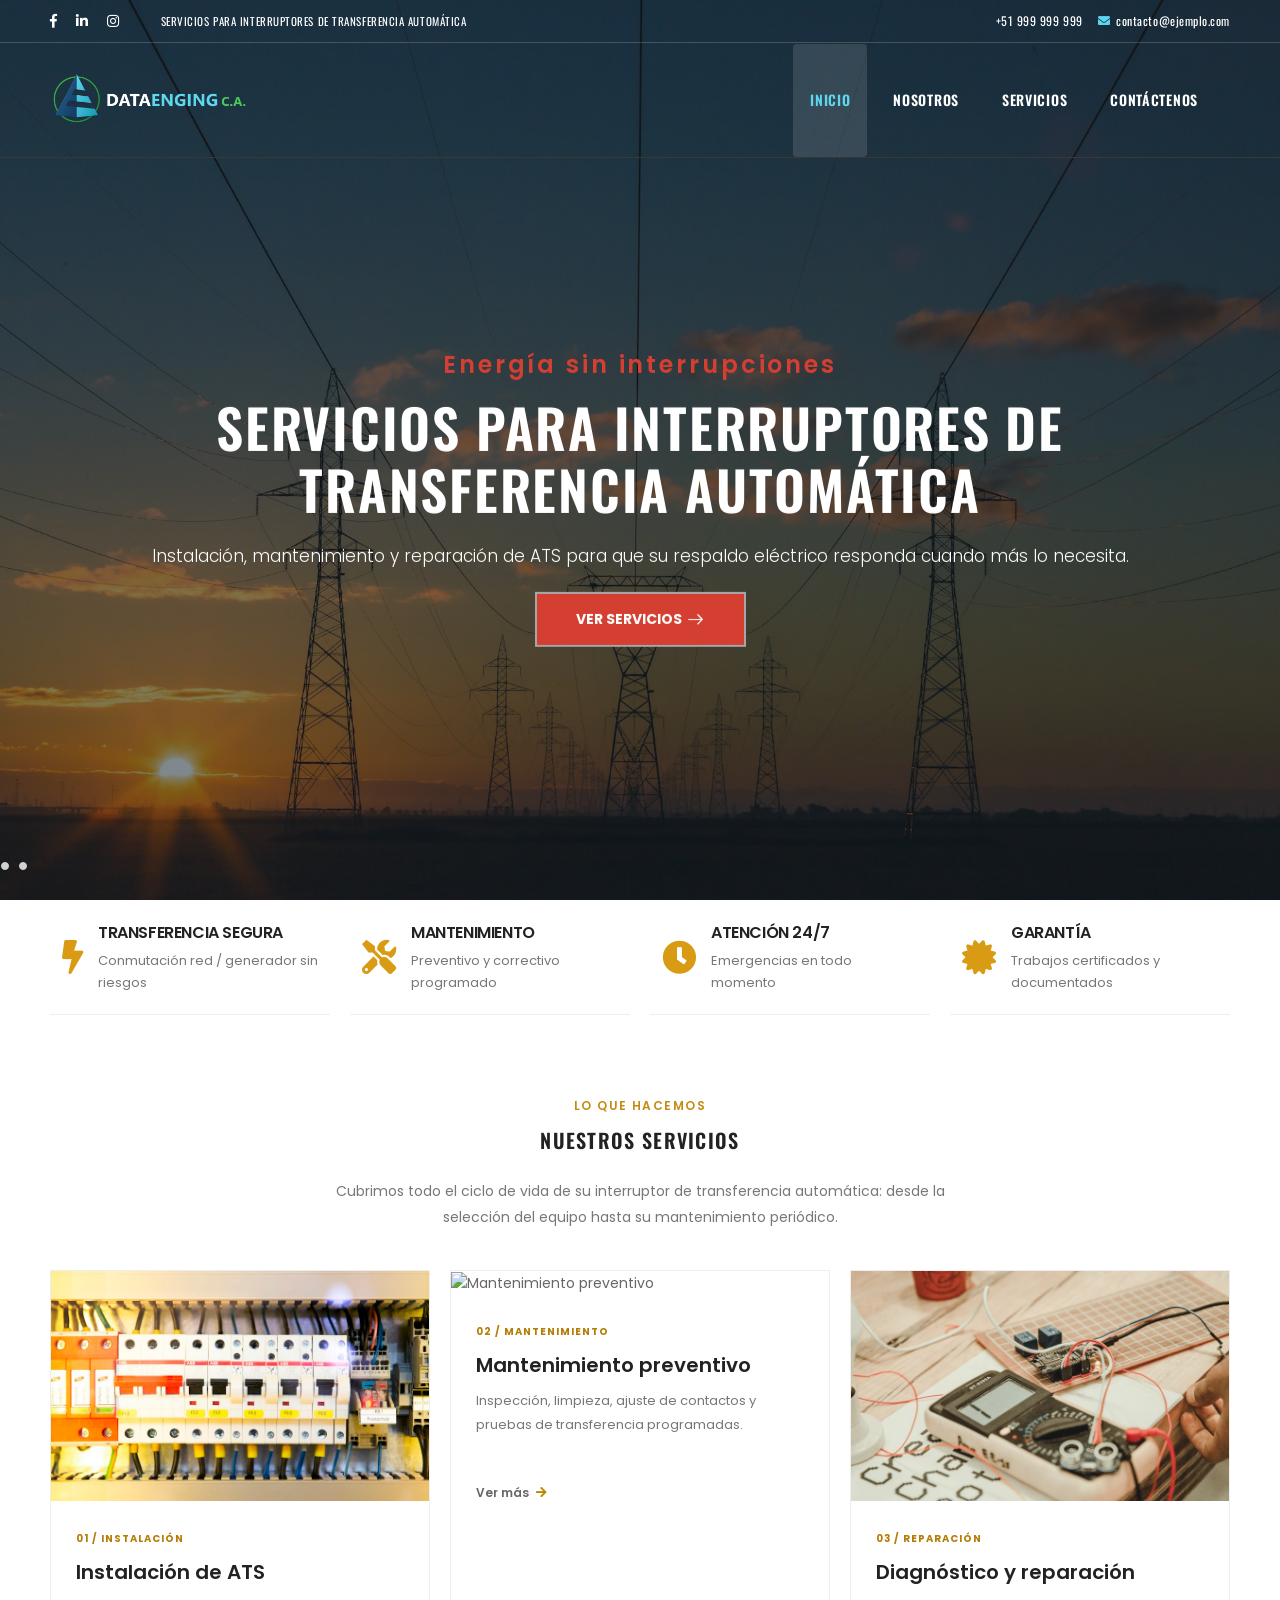
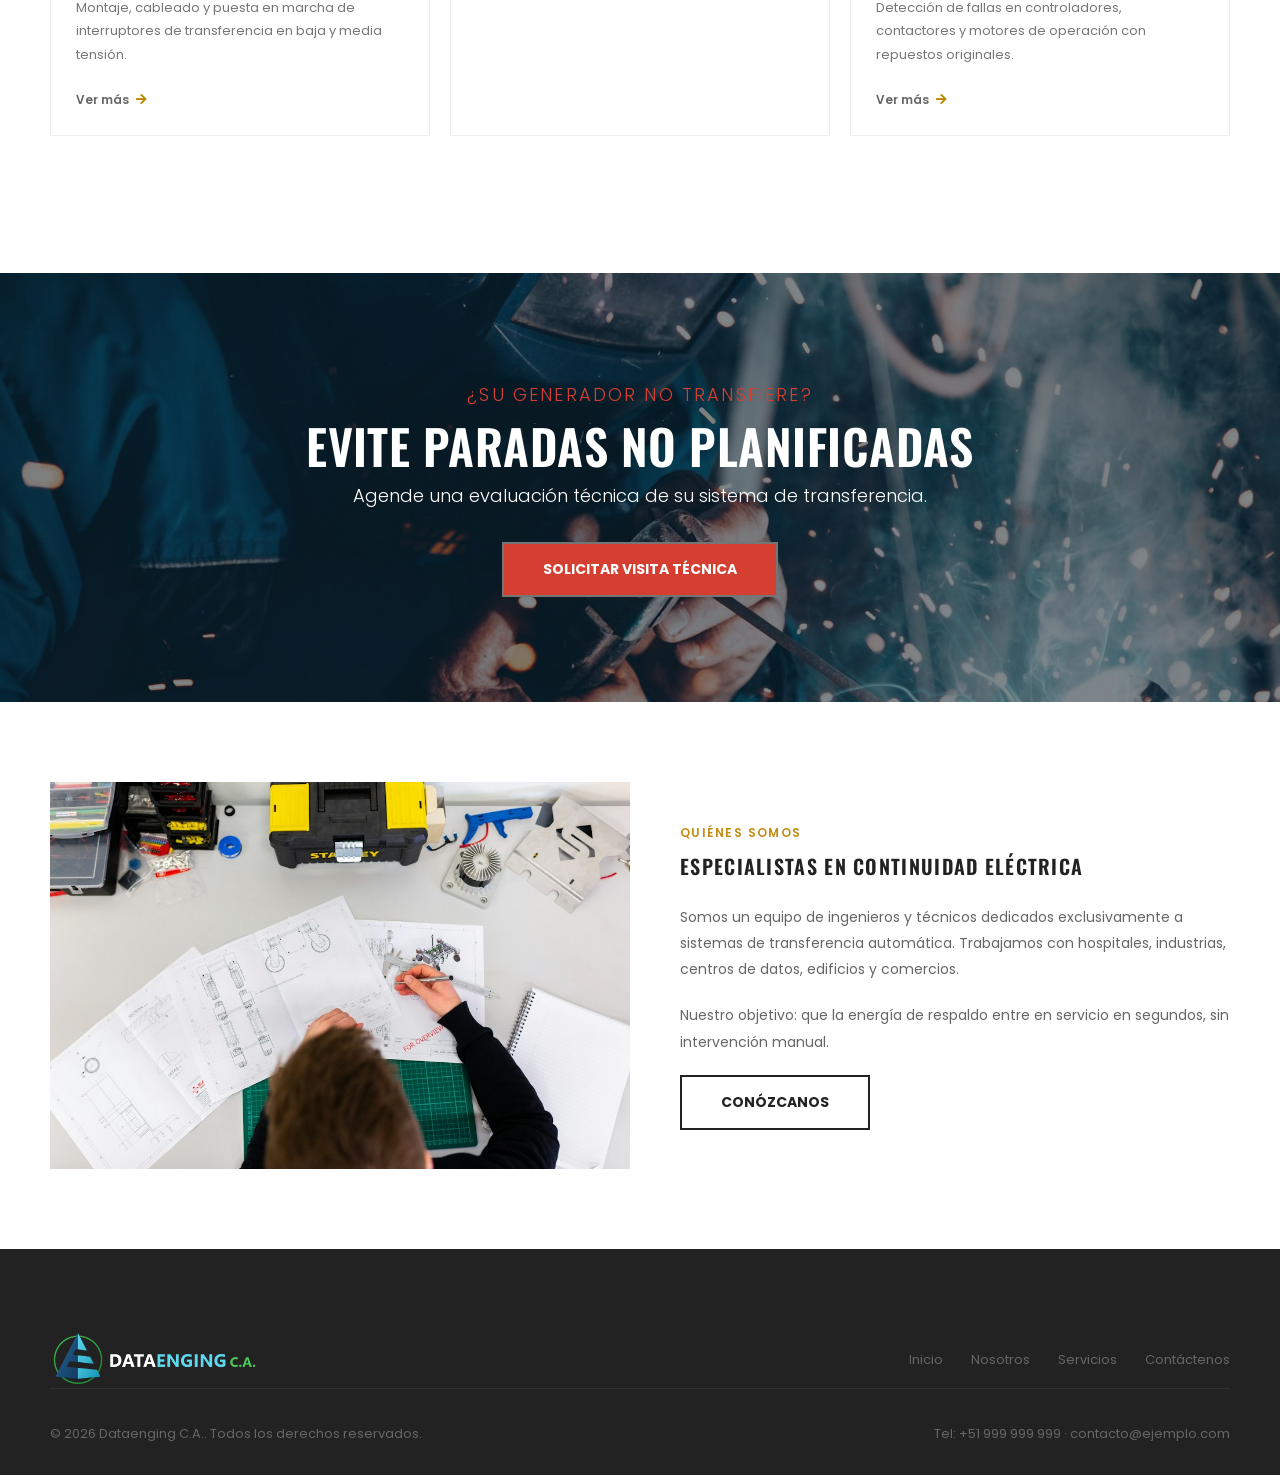
==== index.html @ 5ed20f8c "update" ====
<!DOCTYPE html>
<html lang="es">

<head>
    <meta charset="UTF-8">
    <meta name="viewport" content="width=device-width, initial-scale=1.0, minimum-scale=1.0">

    <title>Inicio | Servicios para Interruptores de Transferencia Automática</title>

    <meta name="description" content="Venta, instalación, mantenimiento y reparación de interruptores de transferencia automática (ATS).">

    <link rel="icon" type="image/png" sizes="32x32" href="images/favicon.png">
    <link rel="icon" type="image/png" sizes="192x192" href="images/favicon-192.png">
    <link rel="apple-touch-icon" href="images/favicon-192.png">
    <link rel="preload" href="fonts/riode.ttf?5gap68" as="font" type="font/woff2" crossorigin="anonymous">
    <link rel="preload" href="vendor/fontawesome-free/webfonts/fa-solid-900.woff2" as="font" type="font/woff2"
        crossorigin="anonymous">
    <script>
        WebFontConfig = {
            google: { families: [ 'Poppins:300,400,500,600,700,800', 'Oswald:300,400,500,600,700' ] }
        };
        ( function ( d ) {
            var wf = d.createElement( 'script' ), s = d.scripts[ 0 ];
            wf.src = 'js/webfont.js';
            wf.async = true;
            s.parentNode.insertBefore( wf, s );
        } )( document );
    </script>

    <link rel="stylesheet" type="text/css" href="vendor/fontawesome-free/css/all.min.css">
    <link rel="stylesheet" type="text/css" href="vendor/animate/animate.min.css">
    <link rel="stylesheet" type="text/css" href="vendor/owl-carousel/owl.carousel.min.css">

    <link rel="stylesheet" type="text/css" href="css/demo10.min.css">
    <link rel="stylesheet" type="text/css" href="css/site.css">
</head>

<body class="home">
    <div class="page-wrapper">
        <h1 class="d-none">Servicios para Interruptores de Transferencia Automática</h1>
        <header class="header header-transparent">
            <div class="header-top">
                <div class="container">
                    <div class="header-left">
                        <div class="social-links inline-links">
                            <a href="#" title="Facebook" class="social-link social-facebook fab fa-facebook-f"></a>
                            <a href="#" title="LinkedIn" class="social-link social-linkedin fab fa-linkedin-in"></a>
                            <a href="#" title="Instagram" class="social-link social-instagram fab fa-instagram"></a>
                        </div>
                        <p class="welcome-msg text-uppercase">Servicios para interruptores de transferencia automática</p>
                    </div>
                    <div class="header-right">
                        <a class="call" href="tel:+51999999999"><i class="fas fa-phone-alt"></i> +51 999 999 999</a>
                        <a class="mail" href="mailto:contacto@ejemplo.com"><i class="fas fa-envelope"></i> contacto@ejemplo.com</a>
                    </div>
                </div>
            </div>
            <!-- End HeaderTop -->
            <div class="header-middle sticky-header fix-top sticky-content">
                <div class="container">
                    <div class="header-left">
                        <a href="index.html" class="logo">
                            <img src="images/logo.png" alt="Dataenging C.A." width="210" height="56" />
                        </a>
                    </div>
                    <div class="header-right">
                        <nav class="main-nav">
                            <ul class="menu">
                                <li class="active"><a href="index.html">Inicio</a></li>
                                <li><a href="nosotros.html">Nosotros</a></li>
                                <li><a href="servicios.html">Servicios</a></li>
                                <li><a href="contactenos.html">Contáctenos</a></li>
                            </ul>
                        </nav>
                    </div>
                </div>
            </div>
        </header>
        <!-- End Header -->

        <main class="main">
            <div class="page-content">
                <section class="intro-section">
                    <div class="owl-carousel owl-theme row owl-dot-inner owl-nav-fade owl-dot-white intro-slider animation-slider cols-1"
                        data-owl-options="{
                        'items': 1,
                        'nav': false,
                        'loop': true,
                        'dots': true,
                        'autoplay': true,
                        'autoplayTimeout': 6000,
                        'responsive': {
                            '992': {
                                'nav': true
                            }
                        }
                    }">
                        <div class="banner banner-fixed"
                            style="background-image: url(images/site/slide1.jpg); background-color: #1c2b36">
                            <div class="banner-content x-50 y-50 text-center">
                                <h4 class="banner-subtitle font-weight-semi-bold text-primary slide-animate"
                                    data-animation-options="{'name': 'fadeIn', 'duration': '1.2s'}">Energía sin interrupciones</h4>
                                <h2 class="banner-title font-secondary text-uppercase text-white slide-animate"
                                    data-animation-options="{'name': 'fadeInUp', 'duration': '1.2s', 'delay': '.6s'}">
                                    Servicios para interruptores de transferencia automática</h2>
                                <p class="text-white slide-animate"
                                    data-animation-options="{'name': 'fadeInUp', 'duration': '1.2s', 'delay': '.9s'}">
                                    Instalación, mantenimiento y reparación de ATS para que su respaldo eléctrico responda cuando más lo necesita.</p>
                                <a href="servicios.html" class="btn btn-primary slide-animate"
                                    data-animation-options="{'name': 'fadeInUp', 'duration': '1.2s', 'delay': '1.1s'}">Ver servicios<i
                                        class="d-icon-arrow-right"></i></a>
                            </div>
                        </div>
                        <div class="banner banner-fixed"
                            style="background-image: url(images/site/slide2.jpg); background-color: #1c2b36">
                            <div class="banner-content x-50 y-50 text-center">
                                <h4 class="banner-subtitle font-weight-semi-bold text-primary slide-animate"
                                    data-animation-options="{'name': 'fadeIn', 'duration': '1.2s'}">Soporte técnico 24/7</h4>
                                <h2 class="banner-title font-secondary text-uppercase text-white slide-animate"
                                    data-animation-options="{'name': 'fadeInUp', 'duration': '1.2s', 'delay': '.6s'}">
                                    Respuesta inmediata ante fallas</h2>
                                <p class="text-white slide-animate"
                                    data-animation-options="{'name': 'fadeInUp', 'duration': '1.2s', 'delay': '.9s'}">
                                    Técnicos especializados en ATS de las principales marcas del mercado.</p>
                                <a href="contactenos.html" class="btn btn-outline btn-white slide-animate"
                                    data-animation-options="{'name': 'fadeInUp', 'duration': '1.2s', 'delay': '1.1s'}">Contáctenos</a>
                            </div>
                        </div>
                        <div class="banner banner-fixed"
                            style="background-image: url(images/site/slide3.jpg); background-color: #1c2b36">
                            <div class="banner-content x-50 y-50 text-center">
                                <h4 class="banner-subtitle font-weight-semi-bold text-primary slide-animate"
                                    data-animation-options="{'name': 'fadeIn', 'duration': '1.2s'}">Mantenimiento preventivo</h4>
                                <h2 class="banner-title font-secondary text-uppercase text-white slide-animate"
                                    data-animation-options="{'name': 'fadeInUp', 'duration': '1.2s', 'delay': '.6s'}">
                                    Su respaldo eléctrico, siempre listo</h2>
                                <p class="text-white slide-animate"
                                    data-animation-options="{'name': 'fadeInUp', 'duration': '1.2s', 'delay': '.9s'}">
                                    Pruebas periódicas de transferencia y retransferencia con informe técnico.</p>
                                <a href="servicios.html" class="btn btn-primary slide-animate"
                                    data-animation-options="{'name': 'fadeInUp', 'duration': '1.2s', 'delay': '1.1s'}">Ver servicios<i
                                        class="d-icon-arrow-right"></i></a>
                            </div>
                        </div>
                    </div>
                </section>
                <!-- End Intro -->

                <section class="container">
                    <div class="row">
                        <div class="col-lg-3 col-sm-6">
                            <div class="icon-box icon-box-side">
                                <i class="icon-box-icon fas fa-bolt"></i>
                                <div class="icon-box-content">
                                    <h4 class="icon-box-title">Transferencia segura</h4>
                                    <p>Conmutación red / generador sin riesgos</p>
                                </div>
                            </div>
                        </div>
                        <div class="col-lg-3 col-sm-6">
                            <div class="icon-box icon-box-side">
                                <i class="icon-box-icon fas fa-tools"></i>
                                <div class="icon-box-content">
                                    <h4 class="icon-box-title">Mantenimiento</h4>
                                    <p>Preventivo y correctivo programado</p>
                                </div>
                            </div>
                        </div>
                        <div class="col-lg-3 col-sm-6">
                            <div class="icon-box icon-box-side">
                                <i class="icon-box-icon fas fa-clock"></i>
                                <div class="icon-box-content">
                                    <h4 class="icon-box-title">Atención 24/7</h4>
                                    <p>Emergencias en todo momento</p>
                                </div>
                            </div>
                        </div>
                        <div class="col-lg-3 col-sm-6">
                            <div class="icon-box icon-box-side">
                                <i class="icon-box-icon fas fa-certificate"></i>
                                <div class="icon-box-content">
                                    <h4 class="icon-box-title">Garantía</h4>
                                    <p>Trabajos certificados y documentados</p>
                                </div>
                            </div>
                        </div>
                    </div>
                </section>
                <!-- End Features -->

                <section class="container mt-10 pt-6 pb-10">
                    <div class="text-center mb-8">
                        <p class="section-subtitle text-uppercase">Lo que hacemos</p>
                        <h2 class="title title-center">Nuestros servicios</h2>
                        <p class="section-description">Cubrimos todo el ciclo de vida de su interruptor de transferencia automática: desde la selección del equipo hasta su mantenimiento periódico.</p>
                    </div>
                    <div class="row">
                        <div class="col-lg-4 col-md-6 mb-6">
                            <div class="service-tile">
                                <img src="images/site/s2.jpg" alt="Instalación de ATS" width="800" height="500">
                                <div class="service-tile-content">
                                    <span>01 / INSTALACIÓN</span>
                                    <h3>Instalación de ATS</h3>
                                    <p>Montaje, cableado y puesta en marcha de interruptores de transferencia en baja y media tensión.</p>
                                    <a href="servicios.html">Ver más<i class="fas fa-arrow-right"></i></a>
                                </div>
                            </div>
                        </div>
                        <div class="col-lg-4 col-md-6 mb-6">
                            <div class="service-tile">
                                <img src="images/site/s1.jpg" alt="Mantenimiento preventivo" width="800" height="500">
                                <div class="service-tile-content">
                                    <span>02 / MANTENIMIENTO</span>
                                    <h3>Mantenimiento preventivo</h3>
                                    <p>Inspección, limpieza, ajuste de contactos y pruebas de transferencia programadas.</p>
                                    <a href="servicios.html">Ver más<i class="fas fa-arrow-right"></i></a>
                                </div>
                            </div>
                        </div>
                        <div class="col-lg-4 col-md-6 mb-6">
                            <div class="service-tile">
                                <img src="images/site/s3.jpg" alt="Reparación de ATS" width="800" height="500">
                                <div class="service-tile-content">
                                    <span>03 / REPARACIÓN</span>
                                    <h3>Diagnóstico y reparación</h3>
                                    <p>Detección de fallas en controladores, contactores y motores de operación con repuestos originales.</p>
                                    <a href="servicios.html">Ver más<i class="fas fa-arrow-right"></i></a>
                                </div>
                            </div>
                        </div>
                    </div>
                </section>
                <!-- End Services -->

                <section class="banner-cta text-center" style="background-image: url(images/site/cta.jpg); background-color: #1c2b36">
                    <div class="container banner-content">
                        <p class="section-subtitle text-uppercase text-primary">¿Su generador no transfiere?</p>
                        <h2 class="banner-title text-white font-secondary text-uppercase">Evite paradas no planificadas</h2>
                        <p class="mb-6">Agende una evaluación técnica de su sistema de transferencia.</p>
                        <a href="contactenos.html" class="btn btn-primary">Solicitar visita técnica</a>
                    </div>
                </section>
                <!-- End CTA -->

                <section class="container mt-10 pt-6 mb-10 pb-6">
                    <div class="row align-items-center">
                        <div class="col-lg-6 mb-6 mb-lg-0">
                            <img class="about-photo" src="images/site/about.jpg" alt="Equipo técnico" width="1000" height="700">
                        </div>
                        <div class="col-lg-6 pl-lg-8">
                            <p class="section-subtitle text-uppercase">Quiénes somos</p>
                            <h2 class="title">Especialistas en continuidad eléctrica</h2>
                            <p>Somos un equipo de ingenieros y técnicos dedicados exclusivamente a sistemas de transferencia automática. Trabajamos con hospitales, industrias, centros de datos, edificios y comercios.</p>
                            <p>Nuestro objetivo: que la energía de respaldo entre en servicio en segundos, sin intervención manual.</p>
                            <a href="nosotros.html" class="btn btn-dark btn-outline">Conózcanos</a>
                        </div>
                    </div>
                </section>
                <!-- End About -->
            </div>
        </main>
        <!-- End Main -->

        <footer class="footer footer-simple">
            <div class="container">
                <div class="footer-middle">
                    <div class="row align-items-center">
                        <div class="col-md-5">
                            <a href="index.html" class="logo-footer">
                                <img src="images/logo-footer.png" alt="Dataenging C.A." width="210" height="56" />
                            </a>
                        </div>
                        <div class="col-md-7">
                            <nav class="footer-nav">
                                <a href="index.html">Inicio</a>
                                <a href="nosotros.html">Nosotros</a>
                                <a href="servicios.html">Servicios</a>
                                <a href="contactenos.html">Contáctenos</a>
                            </nav>
                        </div>
                    </div>
                </div>
                <div class="footer-bottom">
                    <p>&copy; 2026 Dataenging C.A.. Todos los derechos reservados.</p>
                    <p>Tel: +51 999 999 999 · contacto@ejemplo.com</p>
                </div>
            </div>
        </footer>
        <!-- End Footer -->
    </div>

    <a id="scroll-top" href="#top" title="Arriba" role="button" class="scroll-top"><i class="d-icon-arrow-up"></i></a>

    <script src="vendor/jquery/jquery.min.js"></script>
    <script src="vendor/imagesloaded/imagesloaded.pkgd.min.js"></script>
    <script src="vendor/owl-carousel/owl.carousel.min.js"></script>
    <script src="js/main.min.js"></script>
</body>

</html>
---- css/demo10.min.css ----
@charset "UTF-8";.owl-carousel .owl-item img{height:auto}.owl-loaded .owl-stage:after{content:""}.owl-carousel:not(.owl-loaded){flex-wrap:nowrap;overflow:hidden}.owl-carousel:not(.owl-loaded)[class*=cols-]:not(.gutter-no){margin-left:-10px!important;margin-right:-10px!important;width:auto}.owl-theme .owl-nav.disabled+.owl-dots{margin-top:1.5rem}.owl-theme.owl-shadow-carousel .owl-nav.disabled+.owl-dots{margin-top:4rem}.owl-theme .owl-nav .owl-next,.owl-theme .owl-nav .owl-prev{margin:0;transform:translateY(-50%);font-size:20px;font-weight:400;color:#d53f31}.owl-theme .owl-nav .owl-next i:before,.owl-theme .owl-nav .owl-prev i:before{margin:0}.owl-theme .owl-nav .owl-next:not(.disabled):active .owl-theme .owl-nav .owl-next:not(.disabled):focus,.owl-theme .owl-nav .owl-next:not(.disabled):active .owl-theme .owl-nav .owl-prev:not(.disabled):focus,.owl-theme .owl-nav .owl-next:not(.disabled):hover,.owl-theme .owl-nav .owl-prev:not(.disabled):active .owl-theme .owl-nav .owl-next:not(.disabled):focus,.owl-theme .owl-nav .owl-prev:not(.disabled):active .owl-theme .owl-nav .owl-prev:not(.disabled):focus,.owl-theme .owl-nav .owl-prev:not(.disabled):hover{background-color:#d53f31;border-color:#d53f31;color:#fff}.owl-theme .owl-nav .owl-next.disabled,.owl-theme .owl-nav .owl-prev.disabled{color:#ccc}.owl-theme .owl-nav .owl-prev{left:-40px}.owl-theme .owl-nav .owl-next{right:-40px}.owl-theme .owl-dots .owl-dot.active span{background-color:#d53f31;border-color:#d53f31}.owl-theme .owl-dots .owl-dot span{margin:5px}@media (max-width:1300px){.owl-theme .owl-nav .owl-prev{left:20px}.owl-theme .owl-nav .owl-next{right:20px}}.owl-nav-full .owl-nav{opacity:0;transition:opacity 0.4s}.owl-nav-full .owl-nav .owl-next,.owl-nav-full .owl-nav .owl-prev{margin:0;top:0;height:100%;transform:none;border:0;font-size:3rem;font-weight:400;color:#333;border-radius:0;background-color:rgba(255,255,255,0.8);transition:0.4s}.owl-nav-full .owl-nav .owl-next:not(.disabled):hover,.owl-nav-full .owl-nav .owl-prev:not(.disabled):hover{color:#d53f31;background-color:rgba(255,255,255,0.8)}.owl-nav-full .owl-nav .owl-next.disabled,.owl-nav-full .owl-nav .owl-prev.disabled{visibility:hidden;opacity:0}.owl-nav-full .owl-nav .owl-prev{left:0;box-shadow:4px 0px 7px -5px rgba(0,0,0,0.2)}.owl-nav-full .owl-nav .owl-next{right:0;box-shadow:-4px 0px 7px -5px rgba(0,0,0,0.2)}.owl-nav-full:hover .owl-nav{opacity:1}.owl-nav-full:hover .owl-prev{left:0}.owl-nav-full:hover .owl-next{right:0}.owl-nav-arrow .owl-nav .owl-next,.owl-nav-arrow .owl-nav .owl-prev{margin:0;color:#666;font-weight:400;width:1em;height:1em;font-size:4.5rem;border:none}.owl-nav-arrow .owl-nav .owl-next i,.owl-nav-arrow .owl-nav .owl-prev i{display:none}.owl-nav-arrow .owl-nav .owl-next:before,.owl-nav-arrow .owl-nav .owl-prev:before{font-family:"riode"}.owl-nav-arrow .owl-nav .owl-next:not(.disabled):active,.owl-nav-arrow .owl-nav .owl-next:not(.disabled):focus,.owl-nav-arrow .owl-nav .owl-next:not(.disabled):hover,.owl-nav-arrow .owl-nav .owl-prev:not(.disabled):active,.owl-nav-arrow .owl-nav .owl-prev:not(.disabled):focus,.owl-nav-arrow .owl-nav .owl-prev:not(.disabled):hover{background-color:transparent;color:#d53f31}.owl-nav-arrow .owl-nav .owl-next.disabled,.owl-nav-arrow .owl-nav .owl-prev.disabled{color:#aaa}.owl-nav-arrow .owl-nav .owl-next{right:5%}.owl-nav-arrow .owl-nav .owl-next:before{content:""}.owl-nav-arrow .owl-nav .owl-prev{left:5%;margin-right:20px}.owl-nav-arrow .owl-nav .owl-prev:before{content:""}.owl-nav-inner .owl-nav .owl-next,.owl-nav-inner .owl-nav .owl-prev{opacity:0;visibility:hidden}.owl-nav-inner .owl-nav .owl-prev{left:0}.owl-nav-inner .owl-nav .owl-next{right:0}.owl-nav-inner:hover .owl-next,.owl-nav-inner:hover .owl-prev{opacity:1;visibility:visible}.owl-nav-inner:hover .owl-prev{left:2rem}.owl-nav-inner:hover .owl-next{right:2rem}.owl-nav-top .owl-nav{position:absolute;display:flex;top:-5.3rem;right:-0.4rem;color:#ccc}.owl-nav-top .owl-nav .owl-next:not(.disabled) .owl-prev:not(.disabled){color:#777}.owl-nav-top .owl-nav .owl-next,.owl-nav-top .owl-nav .owl-prev{position:static;transform:translateY(-11%)}.owl-nav-top .owl-nav .owl-next{margin-right:5px}.owl-nav-top .owl-nav i{padding:0.1rem 0.5rem;font-size:1.8rem;font-weight:700}.owl-nav-top .owl-nav i:before{margin:0}.owl-nav-top.owl-nav-arrow .owl-nav .owl-next,.owl-nav-top.owl-nav-arrow .owl-nav .owl-prev{font-size:3.4rem}.owl-nav-bottom .owl-nav{position:absolute;bottom:1.7rem;right:-0.4rem;color:#999}.owl-nav-bottom .owl-nav i{font-size:2rem;font-weight:700}.owl-nav-bottom .owl-nav i:before{margin:0}.owl-nav-bottom .owl-prev{margin-right:0.8rem}.owl-dot-white .owl-dots .owl-dot span{background-color:#fff;border-color:#fff;opacity:0.8}.owl-dot-white .owl-dots .owl-dot.active span{background-color:#fff;border-color:#fff;opacity:1}.owl-dot-grey .owl-dots .owl-dot span{background-color:#efefef;border-color:#efefef}.owl-dot-grey .owl-dots .owl-dot.active span{background-color:#999;border-color:#999}.owl-dot-dark .owl-dots .owl-dot span{background-color:#a1a1a1;border-color:#a1a1a1}.owl-dot-dark .owl-dots .owl-dot.active span{background-color:#333;border-color:#333}.owl-dot-inner .owl-dots{position:absolute;bottom:4.5rem;left:50%;transform:translateX(-50%)}.brand-carousel .owl-stage{display:flex;align-items:center}.brand-carousel .owl-item img{width:auto;margin:auto}.brand-carousel:not(.loaded){text-align:center;align-items:center}.owl-carousel .slide-animate{transform:translate3d(0,0,0) scale(1);will-change:filter,transform,opacity;visibility:hidden;opacity:0}.owl-carousel .slide-animate.show-content{visibility:visible;opacity:1}.owl-full-height,.owl-full-height .owl-item,.owl-full-height .owl-stage,.owl-full-height .owl-stage-outer,.owl-same-height .owl-item>*{height:100%}.owl-same-height .owl-stage{display:flex}.owl-full-height .owl-item img{height:100%;width:100%;object-fit:cover}.owl-shadow-carousel .owl-stage-outer{margin:-30px;padding:30px}.owl-nav-bg .owl-nav .owl-prev{left:15.4%}.owl-nav-bg .owl-nav .owl-next{right:15.4%}.owl-nav-bg .owl-nav [class*=owl-]{width:4.8rem;height:4.8rem;border-width:2px;font-size:3.2rem;color:#666;border-color:#666}.owl-nav-bg .owl-nav [class*=owl-].disabled{border-color:#acabab}.owl-nav-bg .owl-nav i{line-height:1;margin-bottom:2px}.owl-nav-fade .owl-nav .owl-prev{opacity:0;margin-left:4rem}.owl-nav-fade .owl-nav .owl-next{opacity:0;margin-right:4rem}.owl-nav-fade:hover .owl-nav .owl-prev{opacity:1;margin-left:0}.owl-nav-fade:hover .owl-nav .owl-next{opacity:1;margin-right:0}.owl-split .owl-item:not(:last-child){position:relative}.owl-split .owl-item:not(:last-child):after{content:"";position:absolute;left:100%;top:0;bottom:0;width:1px;background-color:#ebebeb}.owl-middle .owl-stage{display:flex;align-items:center}.rotate-slider{padding-left:17.9%}.rotate-slider .owl-stage-outer{margin:-20px;padding:20px;padding-left:23%;margin-left:-23%}.rotate-slider .owl-item{transition:1s;box-shadow:0 0 20px 5px rgba(0,0,0,0.1)}.rotate-slider .owl-item:not(.active){transform:scale(0.8) translateX(100%);transform-origin:left}.rotate-slider .owl-nav .owl-next{right:auto;left:40px;font-size:36px}.rotate-slider .owl-nav .owl-next:before{content:""}.rotate-slider .owl-nav .owl-prev{display:none}@media (max-width:479px){.rotate-slider .owl-nav .owl-next{right:auto;left:15px;font-size:24px}}.noUi-target{background:#eee;margin:4px 16px 3rem 9px}.noUi-connects{padding:11.5px 0;top:-10px}.noUi-connect{background:#999;margin-top:11px;height:3px}.noUi-horizontal .noUi-handle{top:-0.6rem;width:1.2rem;height:1.7rem;background:#444;border-radius:3px}*,:after,:before{box-sizing:inherit}html{font-size:62.5%;font-size-adjust:100%;font-weight:400;box-sizing:border-box;-webkit-tap-highlight-color:rgba(0,0,0,0)}html.dark-theme{background-color:#151515}body{margin:0;overflow-x:hidden;font-family:Poppins,sans-serif;font-size:1.4rem;line-height:1.6;color:#666}main{display:block;position:relative;background-color:#fff}body:not(.loaded) *{transition:all 0s!important}.page-wrapper{position:relative;transition:margin 0.4s}table{width:100%;border-collapse:collapse}table td,table th{padding:0}.section{padding:7rem 0}.grey-section{background:#f6f7f9}.background-section{background-repeat:no-repeat}.parallax{background-color:#3c3f41}ul{padding-left:1.5em}.breadcrumb,.category ul,.comments ul,.dropdown-box,.filter-items,.list,.menu,.menu ul,.mobile-menu,.mobile-menu ul,.nav,.nav-filters,.nav ul,.pagination,.product-nav,.product-tabs>div ul,.select-menu>ul,.widget-body,.widget-body ul{list-style-type:none;margin:0;padding:0}a{text-decoration:none;color:inherit;transition:color 0.3s}a:hover{color:#d53f31}:focus{outline:0}figure{margin:0}img{max-width:100%;height:auto;vertical-align:middle}hr{margin-bottom:2rem;border:0;border-top:1px solid #eee}input{-webkit-appearance:none;border:0;padding:0;font-family:Poppins,sans-serif}input:focus{outline:0}.input-group>button,.input-group>input,.input-wrapper>button,.input-wrapper>input{margin:0px}i{font-style:normal}button:focus{outline:none}.scrollable,.sidebar-content{-webkit-overflow-scrolling:touch}.scrollable::-webkit-scrollbar,.sidebar-content::-webkit-scrollbar{height:7px;width:4px}.scrollable::-webkit-scrollbar-thumb,.sidebar-content::-webkit-scrollbar-thumb{margin-right:2px;background:rgba(0,0,0,0.25);border-radius:5px;cursor:pointer}.scrollable-light::-webkit-scrollbar-thumb{background:rgba(255,255,255,0.2)}@keyframes bouncedelay{0%,80%,to{transform:scale(1)}40%{transform:scale(1.2)}}@keyframes rotatedelay{0%{transform:rotateZ(0)}to{transform:rotateZ(360deg)}}@keyframes reveal-1{0%{transform:rotate3d(0,0,1,135deg) translate3d(0,0,0);border-radius:50%}20%{transform:rotate3d(0,0,1,135deg) translate3d(55%,55%,0);border-radius:0}80%{transform:rotate3d(0,0,1,495deg) translate3d(55%,55%,0);border-radius:0}to{transform:rotate3d(0,0,1,495deg) translate3d(0,0,0);border-radius:50%}}@keyframes reveal-2{0%{transform:rotate3d(0,0,1,135deg) translate3d(0,0,0);border-radius:50%}20%{transform:rotate3d(0,0,1,135deg) translate3d(55%,-55%,0);border-radius:0}80%{transform:rotate3d(0,0,1,495deg) translate3d(55%,-55%,0);border-radius:0}to{transform:rotate3d(0,0,1,495deg) translate3d(0,0,0);border-radius:50%}}@keyframes reveal-3{0%{transform:rotate3d(0,0,1,135deg) translate3d(0,0,0);border-radius:50%}20%{transform:rotate3d(0,0,1,135deg) translate3d(-55%,-55%,0);border-radius:0}80%{transform:rotate3d(0,0,1,495deg) translate3d(-55%,-55%,0);border-radius:0}to{transform:rotate3d(0,0,1,495deg) translate3d(0,0,0);border-radius:50%}}@keyframes reveal-4{0%{transform:rotate3d(0,0,1,135deg) translate3d(0,0,0);border-radius:50%}20%{transform:rotate3d(0,0,1,135deg) translate3d(-55%,55%,0);border-radius:0}80%{transform:rotate3d(0,0,1,495deg) translate3d(-55%,55%,0);border-radius:0}to{transform:rotate3d(0,0,1,495deg) translate3d(0,0,0);border-radius:50%}}.bounce-loader{position:absolute;display:flex;flex-wrap:wrap;align-items:center;justify-content:space-between;top:50%;left:50%;width:20px;height:20px;transition:all 0.2s;text-align:center;z-index:10000}.bounce-loader .bounce1,.bounce-loader .bounce2,.bounce-loader .bounce3,.bounce-loader .bounce4{display:block;position:absolute;left:0;top:0;width:20px;height:20px;margin-bottom:5px;background-color:#d53f31}.bounce-loader .bounce1{animation:2s infinite reveal-1}.bounce-loader .bounce2{animation:2s infinite reveal-2}.bounce-loader .bounce3{animation:2s infinite reveal-3}.bounce-loader .bounce4{animation:2s infinite reveal-4}.bounce-loader .bounce3{border:3px solid #d53f31;background-color:transparent}.appear-animate{transform:translate3d(0,0,0) scale(1);will-change:transform,filter,opacity}.fade{opacity:0;transition:opacity 0.5s}.fade.in{opacity:1}.scroll-top{position:fixed;text-align:center;bottom:30px;left:auto;right:30px;width:60px;height:60px;font-size:27px;opacity:0;visibility:hidden;transition:transform 0.3s,visibility 0.3s,opacity 0.3s;color:#222;transform:translateY(40px);border-radius:3px;z-index:999;box-shadow:0 0 20px 0 rgba(0,0,0,0.1);line-height:60px;background-color:#fff}.scroll-top:hover{color:#222}.scroll-top i{font-weight:900;line-height:inherit}@media (min-width:768px){.scroll-top.show{visibility:visible;opacity:1;transform:translateY(0)}}@keyframes fixedTop{0%{transform:translateY(-100%);transform-origin:center top 0px}to{transform:translateY(0)}}@keyframes fixedBottom{0%{transform:translateY(100%);transform-origin:center top 0px}to{transform:translateY(0)}}.sticky-content.fix-top{top:0}.sticky-content.fix-bottom{bottom:0}.sticky-content.fixed{position:fixed;opacity:1;left:0;right:0;background-color:#fff;z-index:1051;box-shadow:0 0 10px 1px rgba(0,0,0,0.1)}.sticky-content.fixed.fix-top{animation:fixedTop 0.4s}.sticky-content.fixed.fix-bottom{animation:fixedBottom 0.4s}.load-more-overlay.loading:after,.loading:not(.load-more-overlay){animation:spin 650ms infinite linear;border:2px solid transparent;border-radius:32px;border-top:2px solid rgba(0,0,0,0.4)!important;border-right:2px solid rgba(0,0,0,0.4)!important;border-bottom:2px solid rgba(0,0,0,0.4)!important;content:"";display:block;height:21px;top:50%;margin-top:-11px;left:50%;margin-left:-10px;right:auto;position:absolute;width:21px}.dark-theme .load-more-overlay.loading:after,.dark-theme .loading:not(.load-more-overlay){border-radius:32px;border-top:2px solid rgba(255,255,255,0.6)!important;border-right:2px solid rgba(255,255,255,0.6)!important;border-bottom:2px solid rgba(255,255,255,0.6)!important}.load-more-overlay{position:relative}.load-more-overlay.loading:after{content:""}.load-more-overlay:before{content:"";position:absolute;left:0;right:0;top:0;bottom:0;background-color:#fff;opacity:0.8}@keyframes spin{0%{transform:rotate(0deg)}to{transform:rotate(359deg)}}.riode-rounded-skin .btn,.riode-rounded-skin .minipopup-box,.riode-rounded-skin .post-calendar,.riode-rounded-skin .post-framed,.riode-rounded-skin .post-media,.riode-rounded-skin .post-single .post-author-detail,.riode-rounded-skin .post-single>.post-wrap img,.riode-rounded-skin .product-category,.riode-rounded-skin .product-category .category-content,.riode-rounded-skin .product-hide-details .btn-product,.riode-rounded-skin .product-hide-details .btn-product-icon,.riode-rounded-skin .product-with-qty .quantity button,.riode-rounded-skin .product-wrapper .banner,.riode-rounded-skin .vendor-widget .vendor-banner,.riode-rounded-skin .vendor-widget .vendor-logo,.riode-rounded-skin .vendor-widget .vendor-product>figure{border-radius:3px;overflow:hidden}.riode-rounded-skin .login-popup{border-radius:3px}.riode-rounded-skin .form-row [type=email],.riode-rounded-skin .form-row [type=password],.riode-rounded-skin .form-row [type=tel],.riode-rounded-skin .form-row [type=text],.riode-rounded-skin .form-row textarea{border-radius:3px}.riode-rounded-skin .btn-link,.riode-rounded-skin .form-coupon .input-text{border-radius:0;overflow:visible}.riode-rounded-skin .post.post-mask.gradient:before{border-radius:0 0 3px 3px;overflow:hidden}.riode-rounded-skin .mfp-product .product,.riode-rounded-skin .product-category.cat-type-default{border-radius:10px}.sticky-icon-links li:nth-child(4) a{background:#d53f31}.d-loading{position:absolute;left:0;right:0;top:0;bottom:0;background:rgba(255,255,255,0.6);z-index:10}.d-loading.small i{position:absolute;left:calc(50% - 10px);top:calc(50% - 10px);width:20px;height:20px}.d-loading i{position:absolute;left:calc(50% - 17px);top:calc(50% - 17px);width:34px;height:34px;border:2px solid transparent;border-top-color:#d53f31;border-radius:50%;animation:spin 0.75s infinite linear}.d-loading i:before{content:"";top:-2px;left:-2px;position:absolute;width:inherit;height:inherit;border:inherit;border-radius:inherit;animation:spin 1.5s infinite ease}.w-100{width:100%!important}.h-100{height:100%!important}.h-auto{height:auto!important}.p-sticky{position:sticky!important}.p-relative{position:relative!important}.p-absolute{position:absolute!important}.x-50{left:50%!important;transform:translateX(-50%)!important}.x-50.y-50{transform:translate(-50%,-50%)!important}.y-50{top:50%!important;transform:translateY(-50%)!important}.d-none{display:none!important}.d-block{display:block!important}.d-inline-block{display:inline-block!important}.d-flex{display:flex!important}.d-inline-flex{display:inline-flex!important}.justify-content-center{justify-content:center!important}.justify-content-start{justify-content:flex-start!important}.justify-content-end{justify-content:flex-end!important}.justify-content-between{justify-content:space-between!important}.align-items-start{align-items:flex-start!important}.align-items-center{align-items:center!important}.align-items-end{align-items:flex-end!important}.flex-column{flex-direction:column!important}.flex-wrap{flex-wrap:wrap!important}.flex-1{flex:1!important}.overflow-hidden{overflow:hidden!important}@media (min-width:1200px){.d-xl-none{display:none!important}.d-xl-block{display:block!important}.d-xl-flex{display:flex!important}.d-xl-inline-flex{display:inline-flex!important}}@media (min-width:992px){.d-lg-none{display:none!important}.d-lg-block{display:block!important}.d-lg-flex{display:flex!important}.d-lg-inline-flex{display:inline-flex!important}}@media (max-width:1199px){.d-xl-show{display:none!important}}@media (max-width:991px){.d-lg-show{display:none!important}}@media (max-width:767px){.d-md-show{display:none!important}}@media (max-width:479px){.d-xs-show{display:none!important}}.font-primary{font-family:Poppins,sans-serif!important}.font-secondary{font-family:"Oswald",sans-serif!important}.font-tertiary{font-family:"Open Sans",sans-serif!important}.font-weight-bolder{font-weight:800!important}.font-weight-bold{font-weight:700!important}.font-weight-semi-bold{font-weight:600!important}.font-weight-normal{font-weight:400!important}.font-weight-light{font-weight:300!important}.text-uppercase{text-transform:uppercase!important}.text-capitalize{text-transform:capitalize!important}.text-normal{text-transform:none!important}.font-italic{font-style:italic!important}.font-normal{font-stretch:normal!important}.text-left{text-align:left!important}.text-center{text-align:center!important}.text-right{text-align:right!important}.text-white{color:#fff!important}.text-light{color:#ccc!important}.text-grey{color:#999!important}.text-body{color:#666!important}.text-dark{color:#222!important}.text-black{color:#000!important}.text-primary{color:#d53f31!important}.text-secondary{color:#a7372b!important}.ls-md{letter-spacing:-0.03em!important}.ls-s{letter-spacing:-0.01em!important}.ls-m{letter-spacing:-0.025em!important}.ls-l{letter-spacing:-0.05em!important}.ls-normal{letter-spacing:0!important}.lh-2{line-height:2!important}.lh-1{line-height:1!important}.lh-0{line-height:0!important}.bg-white{background-color:#fff!important}.bg-dark{background-color:#222!important}.bg-grey{background-color:#999!important}.bg-light{background-color:#ccc!important}.bg-black{background-color:#000!important}.bg-primary{background-color:#d53f31!important}.bg-secondary{background-color:#a7372b!important}.border-no{border:none!important}h1,h2,h3,h4,h5,h6,p{font-weight:400;margin:0 0 2rem}h1,h2,h3,h4,h5,h6{font-family:Poppins,sans-serif;font-weight:600;line-height:1.4;color:#222}h1{font-size:4rem}h2{font-size:3.4rem}h3{font-size:3rem}h4{font-size:2.4rem}h5{font-size:1.8rem}h6{font-size:1.5rem}p{font-family:Poppins,sans-serif;font-size:1.4rem;line-height:1.86}blockquote{margin:0}.list{font-size:1.4rem;line-height:1.86;color:#666}.list-style-none{list-style:none}.list-type-number{list-style-type:decimal}.list-type-check li{position:relative;padding-left:2.4rem}.list-type-check li:before{display:block;position:absolute;left:3px;top:2px;font-family:"riode";content:"";font-weight:700;font-size:1.2rem;color:#222}.list-circle li{padding-left:1rem;margin-bottom:1rem}.list-circle i{margin-right:1.2rem;width:4rem;height:4rem;border:1px solid #e1e1e1;border-radius:50%;text-align:center;line-height:3.8rem;font-size:1.1rem}.list-arrow li{position:relative;transition:color 0.3s,padding 0.3s}.list-arrow li:before{content:"";display:block;position:absolute;left:0;top:50%;transform:translateY(-50%);opacity:0;visibility:hidden;font-family:"riode";font-size:1.4rem;transition:opacity 0.3s,visibility 0.3s}.list-arrow li.show,.list-arrow li:hover{padding-left:2.2rem;color:#d53f31}.list-arrow li.show:before,.list-arrow li:hover:before{visibility:visible;opacity:1}.text-bd-left{position:relative;padding-left:2rem}.text-bd-left:before{content:"";display:block;position:absolute;left:0;width:2px;top:5px;bottom:5px;background-color:#dae1e5}@media (max-width:767px){.list-type-number{margin-left:2.3rem}}.container,.container-fluid{width:100%;padding-left:20px;padding-right:20px;margin-left:auto;margin-right:auto}@media (max-width:479px){.container,.container-fluid{padding-left:15px;padding-right:15px}}.container-fluid{max-width:1820px}.container{max-width:1220px}.divider{display:inline-block;vertical-align:middle;margin-right:1.5rem;height:2.5rem;width:1px;background-color:#e1e1e1}.dark-theme .divider{background-color:#fff3}.row{display:flex;flex-wrap:wrap;margin-left:-10px;margin-right:-10px}.row>*{position:relative;width:100%;padding-right:10px;padding-left:10px}.gutter-lg{margin-left:-15px;margin-right:-15px}.gutter-lg>*{padding-right:15px;padding-left:15px}.gutter-sm{margin-left:-5px;margin-right:-5px}.gutter-sm>*{padding-right:5px;padding-left:5px}.gutter-xs{margin-left:-1px;margin-right:-1px}.gutter-xs>*{padding-right:1px;padding-left:1px}.gutter-no{margin-left:0;margin-right:0}.gutter-no>*{padding-right:0;padding-left:0}.cols-1>*{max-width:100%;flex:0 0 100%}.cols-2>*{max-width:50%;flex:0 0 50%}.cols-3>*{max-width:33.3333%;flex:0 0 33.3333%}.cols-4>*{max-width:25%;flex:0 0 25%}.cols-5>*{max-width:20%;flex:0 0 20%}.cols-6>*{max-width:16.6667%;flex:0 0 16.6667%}.cols-7>*{max-width:14.2857%;flex:0 0 14.2857%}.cols-8>*{max-width:12.5%;flex:0 0 12.5%}@media (min-width:480px){.cols-xs-1>*{max-width:100%;flex:0 0 100%}.cols-xs-2>*{max-width:50%;flex:0 0 50%}.cols-xs-3>*{max-width:33.3333%;flex:0 0 33.3333%}.cols-xs-4>*{max-width:25%;flex:0 0 25%}.cols-xs-5>*{max-width:20%;flex:0 0 20%}.cols-xs-6>*{max-width:16.6667%;flex:0 0 16.6667%}.cols-xs-7>*{max-width:14.2857%;flex:0 0 14.2857%}.cols-xs-8>*{max-width:12.5%;flex:0 0 12.5%}}@media (min-width:576px){.cols-sm-1>*{max-width:100%;flex:0 0 100%}.cols-sm-2>*{max-width:50%;flex:0 0 50%}.cols-sm-3>*{max-width:33.3333%;flex:0 0 33.3333%}.cols-sm-4>*{max-width:25%;flex:0 0 25%}.cols-sm-5>*{max-width:20%;flex:0 0 20%}.cols-sm-6>*{max-width:16.6667%;flex:0 0 16.6667%}.cols-sm-7>*{max-width:14.2857%;flex:0 0 14.2857%}.cols-sm-8>*{max-width:12.5%;flex:0 0 12.5%}}@media (min-width:768px){.cols-md-1>*{max-width:100%;flex:0 0 100%}.cols-md-2>*{max-width:50%;flex:0 0 50%}.cols-md-3>*{max-width:33.3333%;flex:0 0 33.3333%}.cols-md-4>*{max-width:25%;flex:0 0 25%}.cols-md-5>*{max-width:20%;flex:0 0 20%}.cols-md-6>*{max-width:16.6667%;flex:0 0 16.6667%}.cols-md-7>*{max-width:14.2857%;flex:0 0 14.2857%}.cols-md-8>*{max-width:12.5%;flex:0 0 12.5%}}@media (min-width:992px){.cols-lg-1>*{max-width:100%;flex:0 0 100%}.cols-lg-2>*{max-width:50%;flex:0 0 50%}.cols-lg-3>*{max-width:33.3333%;flex:0 0 33.3333%}.cols-lg-4>*{max-width:25%;flex:0 0 25%}.cols-lg-5>*{max-width:20%;flex:0 0 20%}.cols-lg-6>*{max-width:16.6667%;flex:0 0 16.6667%}.cols-lg-7>*{max-width:14.2857%;flex:0 0 14.2857%}.cols-lg-8>*{max-width:12.5%;flex:0 0 12.5%}}@media (min-width:1200px){.cols-xl-1>*{max-width:100%;flex:0 0 100%}.cols-xl-2>*{max-width:50%;flex:0 0 50%}.cols-xl-3>*{max-width:33.3333%;flex:0 0 33.3333%}.cols-xl-4>*{max-width:25%;flex:0 0 25%}.cols-xl-5>*{max-width:20%;flex:0 0 20%}.cols-xl-6>*{max-width:16.6667%;flex:0 0 16.6667%}.cols-xl-7>*{max-width:14.2857%;flex:0 0 14.2857%}.cols-xl-8>*{max-width:12.5%;flex:0 0 12.5%}}@media (min-width:1600px){.cols-xxl-1>*{max-width:100%;flex:0 0 100%}.cols-xxl-2>*{max-width:50%;flex:0 0 50%}.cols-xxl-3>*{max-width:33.3333%;flex:0 0 33.3333%}.cols-xxl-4>*{max-width:25%;flex:0 0 25%}.cols-xxl-5>*{max-width:20%;flex:0 0 20%}.cols-xxl-6>*{max-width:16.6667%;flex:0 0 16.6667%}.cols-xxl-7>*{max-width:14.2857%;flex:0 0 14.2857%}.cols-xxl-8>*{max-width:12.5%;flex:0 0 12.5%}}.col-1{max-width:8.3333%;flex:0 0 8.3333%}.col-2{max-width:16.6667%;flex:0 0 16.6667%}.col-3{max-width:25%;flex:0 0 25%}.col-4{max-width:33.3333%;flex:0 0 33.3333%}.col-5{max-width:41.6667%;flex:0 0 41.6667%}.col-6{max-width:50%;flex:0 0 50%}.col-7{max-width:58.3333%;flex:0 0 58.3333%}.col-8{max-width:66.6667%;flex:0 0 66.6667%}.col-9{max-width:75%;flex:0 0 75%}.col-10{max-width:83.3333%;flex:0 0 83.3333%}.col-11{max-width:91.6667%;flex:0 0 91.6667%}.col-12{max-width:100%;flex:0 0 100%}@media (min-width:480px){.col-xs-1{max-width:8.3333%;flex:0 0 8.3333%}.col-xs-2{max-width:16.6667%;flex:0 0 16.6667%}.col-xs-3{max-width:25%;flex:0 0 25%}.col-xs-4{max-width:33.3333%;flex:0 0 33.3333%}.col-xs-5{max-width:41.6667%;flex:0 0 41.6667%}.col-xs-6{max-width:50%;flex:0 0 50%}.col-xs-7{max-width:58.3333%;flex:0 0 58.3333%}.col-xs-8{max-width:66.6667%;flex:0 0 66.6667%}.col-xs-9{max-width:75%;flex:0 0 75%}.col-xs-10{max-width:83.3333%;flex:0 0 83.3333%}.col-xs-11{max-width:91.6667%;flex:0 0 91.6667%}.col-xs-12{max-width:100%;flex:0 0 100%}}@media (min-width:576px){.col-sm-1{max-width:8.3333%;flex:0 0 8.3333%}.col-sm-2{max-width:16.6667%;flex:0 0 16.6667%}.col-sm-3{max-width:25%;flex:0 0 25%}.col-sm-4{max-width:33.3333%;flex:0 0 33.3333%}.col-sm-5{max-width:41.6667%;flex:0 0 41.6667%}.col-sm-6{max-width:50%;flex:0 0 50%}.col-sm-7{max-width:58.3333%;flex:0 0 58.3333%}.col-sm-8{max-width:66.6667%;flex:0 0 66.6667%}.col-sm-9{max-width:75%;flex:0 0 75%}.col-sm-10{max-width:83.3333%;flex:0 0 83.3333%}.col-sm-11{max-width:91.6667%;flex:0 0 91.6667%}.col-sm-12{max-width:100%;flex:0 0 100%}}@media (min-width:768px){.col-md-1{max-width:8.3333%;flex:0 0 8.3333%}.col-md-2{max-width:16.6667%;flex:0 0 16.6667%}.col-md-3{max-width:25%;flex:0 0 25%}.col-md-4{max-width:33.3333%;flex:0 0 33.3333%}.col-md-5{max-width:41.6667%;flex:0 0 41.6667%}.col-md-6{max-width:50%;flex:0 0 50%}.col-md-7{max-width:58.3333%;flex:0 0 58.3333%}.col-md-8{max-width:66.6667%;flex:0 0 66.6667%}.col-md-9{max-width:75%;flex:0 0 75%}.col-md-10{max-width:83.3333%;flex:0 0 83.3333%}.col-md-11{max-width:91.6667%;flex:0 0 91.6667%}.col-md-12{max-width:100%;flex:0 0 100%}}@media (min-width:992px){.col-lg-1{max-width:8.3333%;flex:0 0 8.3333%}.col-lg-2{max-width:16.6667%;flex:0 0 16.6667%}.col-lg-3{max-width:25%;flex:0 0 25%}.col-lg-4{max-width:33.3333%;flex:0 0 33.3333%}.col-lg-5{max-width:41.6667%;flex:0 0 41.6667%}.col-lg-6{max-width:50%;flex:0 0 50%}.col-lg-7{max-width:58.3333%;flex:0 0 58.3333%}.col-lg-8{max-width:66.6667%;flex:0 0 66.6667%}.col-lg-9{max-width:75%;flex:0 0 75%}.col-lg-10{max-width:83.3333%;flex:0 0 83.3333%}.col-lg-11{max-width:91.6667%;flex:0 0 91.6667%}.col-lg-12{max-width:100%;flex:0 0 100%}}@media (min-width:1200px){.col-xl-1{max-width:8.3333%;flex:0 0 8.3333%}.col-xl-2{max-width:16.6667%;flex:0 0 16.6667%}.col-xl-3{max-width:25%;flex:0 0 25%}.col-xl-4{max-width:33.3333%;flex:0 0 33.3333%}.col-xl-5{max-width:41.6667%;flex:0 0 41.6667%}.col-xl-6{max-width:50%;flex:0 0 50%}.col-xl-7{max-width:58.3333%;flex:0 0 58.3333%}.col-xl-8{max-width:66.6667%;flex:0 0 66.6667%}.col-xl-9{max-width:75%;flex:0 0 75%}.col-xl-10{max-width:83.3333%;flex:0 0 83.3333%}.col-xl-11{max-width:91.6667%;flex:0 0 91.6667%}.col-xl-12{max-width:100%;flex:0 0 100%}}@media (min-width:1600px){.col-xxl-10{flex:0 0 83.3333%;max-width:83.3333%}.col-xxl-3{flex:0 0 25%;max-width:25%}.col-xxl-2{flex:0 0 16.6666%;max-width:16.6666%}}@media (min-width:1200px){.col-xl-5col{position:relative;flex:0 0 20%;max-width:20%;padding-right:10px;padding-left:10px}.col-xl-5col2{position:relative;flex:0 0 40%;max-width:40%;padding-right:10px;padding-left:10px}.col-xl-5col4{position:relative;flex:0 0 80%;max-width:80%;padding-right:10px;padding-left:10px}}.order-first{order:-1}.order-last{order:9}@media (min-width:576px){.order-sm-auto{order:0}.order-sm-first{order:-1}.order-sm-last{order:9}}@media (min-width:768px){.order-md-auto{order:0}.order-md-first{order:-1}.order-md-last{order:9}}@media (min-width:992px){.order-lg-auto{order:0}.order-lg-first{order:-1}.order-lg-last{order:9}}@media (min-width:1200px){.order-xl-auto{order:0}.order-xl-first{order:-1}.order-xl-last{order:9}}.grid{margin:-1rem}.grid .banner,.grid .banner img,.grid .category,.grid .category>a,.grid .category img,.grid figure{height:100%}.grid img{object-fit:cover}.grid .grid-item{padding:1rem;transform:translate3d(0,0,0)}.grid.gutter-sm{margin:-0.5rem}.grid.gutter-sm .grid-item{padding:0.5rem}.grid.gutter-no{margin:0}.grid.gutter-no .grid-item{padding:0}.grid:after{content:"";display:block;clear:both}.grid.grid-float{display:block!important}.grid.grid-float .grid-item{float:left}.split-line>*{margin-bottom:3rem;padding-bottom:3rem;border-bottom:1px solid #ebebeb}.split-line>:after{content:"";display:block;width:1px;height:calc(100% - 3rem);position:absolute;right:0;top:0;background-color:#ebebeb}.split-line.cols-1>:nth-child(1n):after,.split-line.cols-2>:nth-child(2n):after,.split-line.cols-3>:nth-child(3n):after,.split-line.cols-4>:nth-child(4n):after,.split-line.cols-5>:nth-child(5n):after,.split-line.cols-6>:nth-child(6n):after,.split-line.cols-7>:nth-child(7n):after,.split-line.cols-8>:nth-child(8n):after,.split-line>.col-1:nth-child(12n):after,.split-line>.col-2:nth-child(6n):after,.split-line>.col-3:nth-child(4n):after,.split-line>.col-4:nth-child(3n):after,.split-line>.col-5:nth-child(2n):after,.split-line>.col-6:nth-child(2n):after,.split-line>.col-7:nth-child(1n):after,.split-line>.col-8:nth-child(1n):after,.split-line>.col-9:nth-child(1n):after,.split-line>.col-10:nth-child(1n):after,.split-line>.col-11:nth-child(1n):after{content:none}@media (min-width:576px){.split-line.cols-sm-1>:nth-child(n):after,.split-line.cols-sm-2>:nth-child(n):after,.split-line.cols-sm-3>:nth-child(n):after,.split-line.cols-sm-4>:nth-child(n):after,.split-line.cols-sm-5>:nth-child(n):after,.split-line.cols-sm-6>:nth-child(n):after,.split-line.cols-sm-7>:nth-child(n):after,.split-line.cols-sm-8>:nth-child(n):after,.split-line>.col-sm-1:nth-child(n):after,.split-line>.col-sm-2:nth-child(n):after,.split-line>.col-sm-3:nth-child(n):after,.split-line>.col-sm-4:nth-child(n):after,.split-line>.col-sm-5:nth-child(n):after,.split-line>.col-sm-6:nth-child(n):after,.split-line>.col-sm-7:nth-child(n):after,.split-line>.col-sm-8:nth-child(n):after,.split-line>.col-sm-9:nth-child(n):after,.split-line>.col-sm-10:nth-child(n):after,.split-line>.col-sm-11:nth-child(n):after{content:""}.split-line.cols-sm-1>:nth-child(1n):after,.split-line.cols-sm-2>:nth-child(2n):after,.split-line.cols-sm-3>:nth-child(3n):after,.split-line.cols-sm-4>:nth-child(4n):after,.split-line.cols-sm-5>:nth-child(5n):after,.split-line.cols-sm-6>:nth-child(6n):after,.split-line.cols-sm-7>:nth-child(7n):after,.split-line.cols-sm-8>:nth-child(8n):after,.split-line>.col-sm-1:nth-child(12n):after,.split-line>.col-sm-2:nth-child(6n):after,.split-line>.col-sm-3:nth-child(4n):after,.split-line>.col-sm-4:nth-child(3n):after,.split-line>.col-sm-5:nth-child(2n):after,.split-line>.col-sm-6:nth-child(2n):after,.split-line>.col-sm-7:nth-child(1n):after,.split-line>.col-sm-8:nth-child(1n):after,.split-line>.col-sm-9:nth-child(1n):after,.split-line>.col-sm-10:nth-child(1n):after,.split-line>.col-sm-11:nth-child(1n):after{content:none}}@media (min-width:768px){.split-line.cols-md-1>:nth-child(n):after,.split-line.cols-md-2>:nth-child(n):after,.split-line.cols-md-3>:nth-child(n):after,.split-line.cols-md-4>:nth-child(n):after,.split-line.cols-md-5>:nth-child(n):after,.split-line.cols-md-6>:nth-child(n):after,.split-line.cols-md-7>:nth-child(n):after,.split-line.cols-md-8>:nth-child(n):after,.split-line>.col-md-1:nth-child(n):after,.split-line>.col-md-2:nth-child(n):after,.split-line>.col-md-3:nth-child(n):after,.split-line>.col-md-4:nth-child(n):after,.split-line>.col-md-5:nth-child(n):after,.split-line>.col-md-6:nth-child(n):after,.split-line>.col-md-7:nth-child(n):after,.split-line>.col-md-8:nth-child(n):after,.split-line>.col-md-9:nth-child(n):after,.split-line>.col-md-10:nth-child(n):after,.split-line>.col-md-11:nth-child(n):after{content:""}.split-line.cols-md-1>:nth-child(1n):after,.split-line.cols-md-2>:nth-child(2n):after,.split-line.cols-md-3>:nth-child(3n):after,.split-line.cols-md-4>:nth-child(4n):after,.split-line.cols-md-5>:nth-child(5n):after,.split-line.cols-md-6>:nth-child(6n):after,.split-line.cols-md-7>:nth-child(7n):after,.split-line.cols-md-8>:nth-child(8n):after,.split-line>.col-md-1:nth-child(12n):after,.split-line>.col-md-2:nth-child(6n):after,.split-line>.col-md-3:nth-child(4n):after,.split-line>.col-md-4:nth-child(3n):after,.split-line>.col-md-5:nth-child(2n):after,.split-line>.col-md-6:nth-child(2n):after,.split-line>.col-md-7:nth-child(1n):after,.split-line>.col-md-8:nth-child(1n):after,.split-line>.col-md-9:nth-child(1n):after,.split-line>.col-md-10:nth-child(1n):after,.split-line>.col-md-11:nth-child(1n):after{content:none}}@media (min-width:992px){.split-line.cols-lg-1>:nth-child(n):after,.split-line.cols-lg-2>:nth-child(n):after,.split-line.cols-lg-3>:nth-child(n):after,.split-line.cols-lg-4>:nth-child(n):after,.split-line.cols-lg-5>:nth-child(n):after,.split-line.cols-lg-6>:nth-child(n):after,.split-line.cols-lg-7>:nth-child(n):after,.split-line.cols-lg-8>:nth-child(n):after,.split-line>.col-lg-1:nth-child(n):after,.split-line>.col-lg-2:nth-child(n):after,.split-line>.col-lg-3:nth-child(n):after,.split-line>.col-lg-4:nth-child(n):after,.split-line>.col-lg-5:nth-child(n):after,.split-line>.col-lg-6:nth-child(n):after,.split-line>.col-lg-7:nth-child(n):after,.split-line>.col-lg-8:nth-child(n):after,.split-line>.col-lg-9:nth-child(n):after,.split-line>.col-lg-10:nth-child(n):after,.split-line>.col-lg-11:nth-child(n):after{content:""}.split-line.cols-lg-1>:nth-child(1n):after,.split-line.cols-lg-2>:nth-child(2n):after,.split-line.cols-lg-3>:nth-child(3n):after,.split-line.cols-lg-4>:nth-child(4n):after,.split-line.cols-lg-5>:nth-child(5n):after,.split-line.cols-lg-6>:nth-child(6n):after,.split-line.cols-lg-7>:nth-child(7n):after,.split-line.cols-lg-8>:nth-child(8n):after,.split-line>.col-lg-1:nth-child(12n):after,.split-line>.col-lg-2:nth-child(6n):after,.split-line>.col-lg-3:nth-child(4n):after,.split-line>.col-lg-4:nth-child(3n):after,.split-line>.col-lg-5:nth-child(2n):after,.split-line>.col-lg-6:nth-child(2n):after,.split-line>.col-lg-7:nth-child(1n):after,.split-line>.col-lg-8:nth-child(1n):after,.split-line>.col-lg-9:nth-child(1n):after,.split-line>.col-lg-10:nth-child(1n):after,.split-line>.col-lg-11:nth-child(1n):after{content:none}}@media (min-width:1200px){.split-line.cols-xl-1>:nth-child(n):after,.split-line.cols-xl-2>:nth-child(n):after,.split-line.cols-xl-3>:nth-child(n):after,.split-line.cols-xl-4>:nth-child(n):after,.split-line.cols-xl-5>:nth-child(n):after,.split-line.cols-xl-6>:nth-child(n):after,.split-line.cols-xl-7>:nth-child(n):after,.split-line.cols-xl-8>:nth-child(n):after,.split-line>.col-xl-1:nth-child(n):after,.split-line>.col-xl-2:nth-child(n):after,.split-line>.col-xl-3:nth-child(n):after,.split-line>.col-xl-4:nth-child(n):after,.split-line>.col-xl-5:nth-child(n):after,.split-line>.col-xl-5col:nth-child(n):after,.split-line>.col-xl-6:nth-child(n):after,.split-line>.col-xl-7:nth-child(n):after,.split-line>.col-xl-7col:nth-child(n):after,.split-line>.col-xl-8:nth-child(n):after,.split-line>.col-xl-8col:nth-child(n):after,.split-line>.col-xl-9:nth-child(n):after,.split-line>.col-xl-10:nth-child(n):after,.split-line>.col-xl-11:nth-child(n):after{content:""}.split-line.cols-xl-1>:nth-child(1n):after,.split-line.cols-xl-2>:nth-child(2n):after,.split-line.cols-xl-3>:nth-child(3n):after,.split-line.cols-xl-4>:nth-child(4n):after,.split-line.cols-xl-5>:nth-child(5n):after,.split-line.cols-xl-6>:nth-child(6n):after,.split-line.cols-xl-7>:nth-child(7n):after,.split-line.cols-xl-8>:nth-child(8n):after,.split-line>.col-xl-1:nth-child(12n):after,.split-line>.col-xl-2:nth-child(6n):after,.split-line>.col-xl-3:nth-child(4n):after,.split-line>.col-xl-4:nth-child(3n):after,.split-line>.col-xl-5:nth-child(2n):after,.split-line>.col-xl-5col:nth-child(5n):after,.split-line>.col-xl-6:nth-child(2n):after,.split-line>.col-xl-7:nth-child(1n):after,.split-line>.col-xl-7col:nth-child(7n):after,.split-line>.col-xl-8:nth-child(1n):after,.split-line>.col-xl-8col:nth-child(8n):after,.split-line>.col-xl-9:nth-child(1n):after,.split-line>.col-xl-10:nth-child(1n):after,.split-line>.col-xl-11:nth-child(1n):after{content:none}}.mt-0{margin-top:0rem!important}.mb-0{margin-bottom:0rem!important}.pt-0{padding-top:0rem!important}.pb-0{padding-bottom:0rem!important}.mt-1{margin-top:0.5rem!important}.mb-1{margin-bottom:0.5rem!important}.pt-1{padding-top:0.5rem!important}.pb-1{padding-bottom:0.5rem!important}.mt-2{margin-top:1rem!important}.mb-2{margin-bottom:1rem!important}.pt-2{padding-top:1rem!important}.pb-2{padding-bottom:1rem!important}.mt-3{margin-top:1.5rem!important}.mb-3{margin-bottom:1.5rem!important}.pt-3{padding-top:1.5rem!important}.pb-3{padding-bottom:1.5rem!important}.mt-4{margin-top:2rem!important}.mb-4{margin-bottom:2rem!important}.pt-4{padding-top:2rem!important}.pb-4{padding-bottom:2rem!important}.mt-5{margin-top:2.5rem!important}.mb-5{margin-bottom:2.5rem!important}.pt-5{padding-top:2.5rem!important}.pb-5{padding-bottom:2.5rem!important}.mt-6{margin-top:3rem!important}.mb-6{margin-bottom:3rem!important}.pt-6{padding-top:3rem!important}.pb-6{padding-bottom:3rem!important}.mt-7{margin-top:3.5rem!important}.mb-7{margin-bottom:3.5rem!important}.pt-7{padding-top:3.5rem!important}.pb-7{padding-bottom:3.5rem!important}.mt-8{margin-top:4rem!important}.mb-8{margin-bottom:4rem!important}.pt-8{padding-top:4rem!important}.pb-8{padding-bottom:4rem!important}.mt-9{margin-top:4.5rem!important}.mb-9{margin-bottom:4.5rem!important}.pt-9{padding-top:4.5rem!important}.pb-9{padding-bottom:4.5rem!important}.mt-10{margin-top:5rem!important}.mb-10{margin-bottom:5rem!important}.pt-10{padding-top:5rem!important}.pb-10{padding-bottom:5rem!important}.ml-0{margin-left:0rem!important}.mr-0{margin-right:0rem!important}.pl-0{padding-left:0rem!important}.pr-0{padding-right:0rem!important}.ml-1{margin-left:0.5rem!important}.mr-1{margin-right:0.5rem!important}.pl-1{padding-left:0.5rem!important}.pr-1{padding-right:0.5rem!important}.ml-2{margin-left:1rem!important}.mr-2{margin-right:1rem!important}.pl-2{padding-left:1rem!important}.pr-2{padding-right:1rem!important}.ml-3{margin-left:1.5rem!important}.mr-3{margin-right:1.5rem!important}.pl-3{padding-left:1.5rem!important}.pr-3{padding-right:1.5rem!important}.ml-4{margin-left:2rem!important}.mr-4{margin-right:2rem!important}.pl-4{padding-left:2rem!important}.pr-4{padding-right:2rem!important}.ml-5{margin-left:2.5rem!important}.mr-5{margin-right:2.5rem!important}.pl-5{padding-left:2.5rem!important}.pr-5{padding-right:2.5rem!important}.ml-6{margin-left:3rem!important}.mr-6{margin-right:3rem!important}.pl-6{padding-left:3rem!important}.pr-6{padding-right:3rem!important}.ml-7{margin-left:3.5rem!important}.mr-7{margin-right:3.5rem!important}.pl-7{padding-left:3.5rem!important}.pr-7{padding-right:3.5rem!important}.ml-8{margin-left:4rem!important}.mr-8{margin-right:4rem!important}.pl-8{padding-left:4rem!important}.pr-8{padding-right:4rem!important}.ml-9{margin-left:4.5rem!important}.mr-9{margin-right:4.5rem!important}.pl-9{padding-left:4.5rem!important}.pr-9{padding-right:4.5rem!important}.ml-10{margin-left:5rem!important}.mr-10{margin-right:5rem!important}.pl-10{padding-left:5rem!important}.pr-10{padding-right:5rem!important}.p-0{padding:0!important}.m-0{margin:0!important}.ml-auto{margin-left:auto!important}.mr-auto{margin-right:auto!important}.mx-auto{margin-left:auto!important;margin-right:auto!important}@media (min-width:576px){.mt-sm-0{margin-top:0rem!important}.mb-sm-0{margin-bottom:0rem!important}.mr-sm-0{margin-right:0rem!important}.ml-sm-0{margin-left:0rem!important}.pt-sm-0{padding-top:0rem!important}.pr-sm-0{padding-right:0rem!important}.pl-sm-0{padding-left:0rem!important}.pb-sm-0{padding-bottom:0rem!important}.mt-sm-1{margin-top:0.5rem!important}.mb-sm-1{margin-bottom:0.5rem!important}.mr-sm-1{margin-right:0.5rem!important}.ml-sm-1{margin-left:0.5rem!important}.pt-sm-1{padding-top:0.5rem!important}.pr-sm-1{padding-right:0.5rem!important}.pl-sm-1{padding-left:0.5rem!important}.pb-sm-1{padding-bottom:0.5rem!important}.mt-sm-2{margin-top:1rem!important}.mb-sm-2{margin-bottom:1rem!important}.mr-sm-2{margin-right:1rem!important}.ml-sm-2{margin-left:1rem!important}.pt-sm-2{padding-top:1rem!important}.pr-sm-2{padding-right:1rem!important}.pl-sm-2{padding-left:1rem!important}.pb-sm-2{padding-bottom:1rem!important}.mt-sm-3{margin-top:1.5rem!important}.mb-sm-3{margin-bottom:1.5rem!important}.mr-sm-3{margin-right:1.5rem!important}.ml-sm-3{margin-left:1.5rem!important}.pt-sm-3{padding-top:1.5rem!important}.pr-sm-3{padding-right:1.5rem!important}.pl-sm-3{padding-left:1.5rem!important}.pb-sm-3{padding-bottom:1.5rem!important}.mt-sm-4{margin-top:2rem!important}.mb-sm-4{margin-bottom:2rem!important}.mr-sm-4{margin-right:2rem!important}.ml-sm-4{margin-left:2rem!important}.pt-sm-4{padding-top:2rem!important}.pr-sm-4{padding-right:2rem!important}.pl-sm-4{padding-left:2rem!important}.pb-sm-4{padding-bottom:2rem!important}.mt-sm-5{margin-top:2.5rem!important}.mb-sm-5{margin-bottom:2.5rem!important}.mr-sm-5{margin-right:2.5rem!important}.ml-sm-5{margin-left:2.5rem!important}.pt-sm-5{padding-top:2.5rem!important}.pr-sm-5{padding-right:2.5rem!important}.pl-sm-5{padding-left:2.5rem!important}.pb-sm-5{padding-bottom:2.5rem!important}.mt-sm-6{margin-top:3rem!important}.mb-sm-6{margin-bottom:3rem!important}.mr-sm-6{margin-right:3rem!important}.ml-sm-6{margin-left:3rem!important}.pt-sm-6{padding-top:3rem!important}.pr-sm-6{padding-right:3rem!important}.pl-sm-6{padding-left:3rem!important}.pb-sm-6{padding-bottom:3rem!important}.mt-sm-7{margin-top:3.5rem!important}.mb-sm-7{margin-bottom:3.5rem!important}.mr-sm-7{margin-right:3.5rem!important}.ml-sm-7{margin-left:3.5rem!important}.pt-sm-7{padding-top:3.5rem!important}.pr-sm-7{padding-right:3.5rem!important}.pl-sm-7{padding-left:3.5rem!important}.pb-sm-7{padding-bottom:3.5rem!important}.mt-sm-8{margin-top:4rem!important}.mb-sm-8{margin-bottom:4rem!important}.mr-sm-8{margin-right:4rem!important}.ml-sm-8{margin-left:4rem!important}.pt-sm-8{padding-top:4rem!important}.pr-sm-8{padding-right:4rem!important}.pl-sm-8{padding-left:4rem!important}.pb-sm-8{padding-bottom:4rem!important}.mt-sm-9{margin-top:4.5rem!important}.mb-sm-9{margin-bottom:4.5rem!important}.mr-sm-9{margin-right:4.5rem!important}.ml-sm-9{margin-left:4.5rem!important}.pt-sm-9{padding-top:4.5rem!important}.pr-sm-9{padding-right:4.5rem!important}.pl-sm-9{padding-left:4.5rem!important}.pb-sm-9{padding-bottom:4.5rem!important}.mt-sm-10{margin-top:5rem!important}.mb-sm-10{margin-bottom:5rem!important}.mr-sm-10{margin-right:5rem!important}.ml-sm-10{margin-left:5rem!important}.pt-sm-10{padding-top:5rem!important}.pr-sm-10{padding-right:5rem!important}.pl-sm-10{padding-left:5rem!important}.pb-sm-10{padding-bottom:5rem!important}}@media (min-width:768px){.mt-md-0{margin-top:0rem!important}.mb-md-0{margin-bottom:0rem!important}.mr-md-0{margin-right:0rem!important}.ml-md-0{margin-left:0rem!important}.pt-md-0{padding-top:0rem!important}.pb-md-0{padding-bottom:0rem!important}.pr-md-0{padding-right:0rem!important}.pl-md-0{padding-left:0rem!important}.mt-md-1{margin-top:0.5rem!important}.mb-md-1{margin-bottom:0.5rem!important}.mr-md-1{margin-right:0.5rem!important}.ml-md-1{margin-left:0.5rem!important}.pt-md-1{padding-top:0.5rem!important}.pb-md-1{padding-bottom:0.5rem!important}.pr-md-1{padding-right:0.5rem!important}.pl-md-1{padding-left:0.5rem!important}.mt-md-2{margin-top:1rem!important}.mb-md-2{margin-bottom:1rem!important}.mr-md-2{margin-right:1rem!important}.ml-md-2{margin-left:1rem!important}.pt-md-2{padding-top:1rem!important}.pb-md-2{padding-bottom:1rem!important}.pr-md-2{padding-right:1rem!important}.pl-md-2{padding-left:1rem!important}.mt-md-3{margin-top:1.5rem!important}.mb-md-3{margin-bottom:1.5rem!important}.mr-md-3{margin-right:1.5rem!important}.ml-md-3{margin-left:1.5rem!important}.pt-md-3{padding-top:1.5rem!important}.pb-md-3{padding-bottom:1.5rem!important}.pr-md-3{padding-right:1.5rem!important}.pl-md-3{padding-left:1.5rem!important}.mt-md-4{margin-top:2rem!important}.mb-md-4{margin-bottom:2rem!important}.mr-md-4{margin-right:2rem!important}.ml-md-4{margin-left:2rem!important}.pt-md-4{padding-top:2rem!important}.pb-md-4{padding-bottom:2rem!important}.pr-md-4{padding-right:2rem!important}.pl-md-4{padding-left:2rem!important}.mt-md-5{margin-top:2.5rem!important}.mb-md-5{margin-bottom:2.5rem!important}.mr-md-5{margin-right:2.5rem!important}.ml-md-5{margin-left:2.5rem!important}.pt-md-5{padding-top:2.5rem!important}.pb-md-5{padding-bottom:2.5rem!important}.pr-md-5{padding-right:2.5rem!important}.pl-md-5{padding-left:2.5rem!important}.mt-md-6{margin-top:3rem!important}.mb-md-6{margin-bottom:3rem!important}.mr-md-6{margin-right:3rem!important}.ml-md-6{margin-left:3rem!important}.pt-md-6{padding-top:3rem!important}.pb-md-6{padding-bottom:3rem!important}.pr-md-6{padding-right:3rem!important}.pl-md-6{padding-left:3rem!important}.mt-md-7{margin-top:3.5rem!important}.mb-md-7{margin-bottom:3.5rem!important}.mr-md-7{margin-right:3.5rem!important}.ml-md-7{margin-left:3.5rem!important}.pt-md-7{padding-top:3.5rem!important}.pb-md-7{padding-bottom:3.5rem!important}.pr-md-7{padding-right:3.5rem!important}.pl-md-7{padding-left:3.5rem!important}.mt-md-8{margin-top:4rem!important}.mb-md-8{margin-bottom:4rem!important}.mr-md-8{margin-right:4rem!important}.ml-md-8{margin-left:4rem!important}.pt-md-8{padding-top:4rem!important}.pb-md-8{padding-bottom:4rem!important}.pr-md-8{padding-right:4rem!important}.pl-md-8{padding-left:4rem!important}.mt-md-9{margin-top:4.5rem!important}.mb-md-9{margin-bottom:4.5rem!important}.mr-md-9{margin-right:4.5rem!important}.ml-md-9{margin-left:4.5rem!important}.pt-md-9{padding-top:4.5rem!important}.pb-md-9{padding-bottom:4.5rem!important}.pr-md-9{padding-right:4.5rem!important}.pl-md-9{padding-left:4.5rem!important}.mt-md-10{margin-top:5rem!important}.mb-md-10{margin-bottom:5rem!important}.mr-md-10{margin-right:5rem!important}.ml-md-10{margin-left:5rem!important}.pt-md-10{padding-top:5rem!important}.pb-md-10{padding-bottom:5rem!important}.pr-md-10{padding-right:5rem!important}.pl-md-10{padding-left:5rem!important}}@media (min-width:992px){.mt-lg-0{margin-top:0rem!important}.mb-lg-0{margin-bottom:0rem!important}.pt-lg-0{padding-top:0rem!important}.pb-lg-0{padding-bottom:0rem!important}.ml-lg-0{margin-left:0rem!important}.mr-lg-0{margin-right:0rem!important}.pl-lg-0{padding-left:0rem!important}.pr-lg-0{padding-right:0rem!important}.mt-lg-1{margin-top:0.5rem!important}.mb-lg-1{margin-bottom:0.5rem!important}.pt-lg-1{padding-top:0.5rem!important}.pb-lg-1{padding-bottom:0.5rem!important}.ml-lg-1{margin-left:0.5rem!important}.mr-lg-1{margin-right:0.5rem!important}.pl-lg-1{padding-left:0.5rem!important}.pr-lg-1{padding-right:0.5rem!important}.mt-lg-2{margin-top:1rem!important}.mb-lg-2{margin-bottom:1rem!important}.pt-lg-2{padding-top:1rem!important}.pb-lg-2{padding-bottom:1rem!important}.ml-lg-2{margin-left:1rem!important}.mr-lg-2{margin-right:1rem!important}.pl-lg-2{padding-left:1rem!important}.pr-lg-2{padding-right:1rem!important}.mt-lg-3{margin-top:1.5rem!important}.mb-lg-3{margin-bottom:1.5rem!important}.pt-lg-3{padding-top:1.5rem!important}.pb-lg-3{padding-bottom:1.5rem!important}.ml-lg-3{margin-left:1.5rem!important}.mr-lg-3{margin-right:1.5rem!important}.pl-lg-3{padding-left:1.5rem!important}.pr-lg-3{padding-right:1.5rem!important}.mt-lg-4{margin-top:2rem!important}.mb-lg-4{margin-bottom:2rem!important}.pt-lg-4{padding-top:2rem!important}.pb-lg-4{padding-bottom:2rem!important}.ml-lg-4{margin-left:2rem!important}.mr-lg-4{margin-right:2rem!important}.pl-lg-4{padding-left:2rem!important}.pr-lg-4{padding-right:2rem!important}.mt-lg-5{margin-top:2.5rem!important}.mb-lg-5{margin-bottom:2.5rem!important}.pt-lg-5{padding-top:2.5rem!important}.pb-lg-5{padding-bottom:2.5rem!important}.ml-lg-5{margin-left:2.5rem!important}.mr-lg-5{margin-right:2.5rem!important}.pl-lg-5{padding-left:2.5rem!important}.pr-lg-5{padding-right:2.5rem!important}.mt-lg-6{margin-top:3rem!important}.mb-lg-6{margin-bottom:3rem!important}.pt-lg-6{padding-top:3rem!important}.pb-lg-6{padding-bottom:3rem!important}.ml-lg-6{margin-left:3rem!important}.mr-lg-6{margin-right:3rem!important}.pl-lg-6{padding-left:3rem!important}.pr-lg-6{padding-right:3rem!important}.mt-lg-7{margin-top:3.5rem!important}.mb-lg-7{margin-bottom:3.5rem!important}.pt-lg-7{padding-top:3.5rem!important}.pb-lg-7{padding-bottom:3.5rem!important}.ml-lg-7{margin-left:3.5rem!important}.mr-lg-7{margin-right:3.5rem!important}.pl-lg-7{padding-left:3.5rem!important}.pr-lg-7{padding-right:3.5rem!important}.mt-lg-8{margin-top:4rem!important}.mb-lg-8{margin-bottom:4rem!important}.pt-lg-8{padding-top:4rem!important}.pb-lg-8{padding-bottom:4rem!important}.ml-lg-8{margin-left:4rem!important}.mr-lg-8{margin-right:4rem!important}.pl-lg-8{padding-left:4rem!important}.pr-lg-8{padding-right:4rem!important}.mt-lg-9{margin-top:4.5rem!important}.mb-lg-9{margin-bottom:4.5rem!important}.pt-lg-9{padding-top:4.5rem!important}.pb-lg-9{padding-bottom:4.5rem!important}.ml-lg-9{margin-left:4.5rem!important}.mr-lg-9{margin-right:4.5rem!important}.pl-lg-9{padding-left:4.5rem!important}.pr-lg-9{padding-right:4.5rem!important}.mt-lg-10{margin-top:5rem!important}.mb-lg-10{margin-bottom:5rem!important}.pt-lg-10{padding-top:5rem!important}.pb-lg-10{padding-bottom:5rem!important}.ml-lg-10{margin-left:5rem!important}.mr-lg-10{margin-right:5rem!important}.pl-lg-10{padding-left:5rem!important}.pr-lg-10{padding-right:5rem!important}}@media (min-width:1200px){.mt-xl-0{margin-top:0rem!important}.mb-xl-0{margin-bottom:0rem!important}.ml-xl-0{margin-left:0rem!important}.mr-xl-0{margin-right:0rem!important}.pl-xl-0{padding-left:0rem!important}.pr-xl-0{padding-right:0rem!important}.mt-xl-1{margin-top:0.5rem!important}.mb-xl-1{margin-bottom:0.5rem!important}.ml-xl-1{margin-left:0.5rem!important}.mr-xl-1{margin-right:0.5rem!important}.pl-xl-1{padding-left:0.5rem!important}.pr-xl-1{padding-right:0.5rem!important}.mt-xl-2{margin-top:1rem!important}.mb-xl-2{margin-bottom:1rem!important}.ml-xl-2{margin-left:1rem!important}.mr-xl-2{margin-right:1rem!important}.pl-xl-2{padding-left:1rem!important}.pr-xl-2{padding-right:1rem!important}.mt-xl-3{margin-top:1.5rem!important}.mb-xl-3{margin-bottom:1.5rem!important}.ml-xl-3{margin-left:1.5rem!important}.mr-xl-3{margin-right:1.5rem!important}.pl-xl-3{padding-left:1.5rem!important}.pr-xl-3{padding-right:1.5rem!important}.mt-xl-4{margin-top:2rem!important}.mb-xl-4{margin-bottom:2rem!important}.ml-xl-4{margin-left:2rem!important}.mr-xl-4{margin-right:2rem!important}.pl-xl-4{padding-left:2rem!important}.pr-xl-4{padding-right:2rem!important}.mt-xl-5{margin-top:2.5rem!important}.mb-xl-5{margin-bottom:2.5rem!important}.ml-xl-5{margin-left:2.5rem!important}.mr-xl-5{margin-right:2.5rem!important}.pl-xl-5{padding-left:2.5rem!important}.pr-xl-5{padding-right:2.5rem!important}.mt-xl-6{margin-top:3rem!important}.mb-xl-6{margin-bottom:3rem!important}.ml-xl-6{margin-left:3rem!important}.mr-xl-6{margin-right:3rem!important}.pl-xl-6{padding-left:3rem!important}.pr-xl-6{padding-right:3rem!important}.mt-xl-7{margin-top:3.5rem!important}.mb-xl-7{margin-bottom:3.5rem!important}.ml-xl-7{margin-left:3.5rem!important}.mr-xl-7{margin-right:3.5rem!important}.pl-xl-7{padding-left:3.5rem!important}.pr-xl-7{padding-right:3.5rem!important}.mt-xl-8{margin-top:4rem!important}.mb-xl-8{margin-bottom:4rem!important}.ml-xl-8{margin-left:4rem!important}.mr-xl-8{margin-right:4rem!important}.pl-xl-8{padding-left:4rem!important}.pr-xl-8{padding-right:4rem!important}.mt-xl-9{margin-top:4.5rem!important}.mb-xl-9{margin-bottom:4.5rem!important}.ml-xl-9{margin-left:4.5rem!important}.mr-xl-9{margin-right:4.5rem!important}.pl-xl-9{padding-left:4.5rem!important}.pr-xl-9{padding-right:4.5rem!important}.mt-xl-10{margin-top:5rem!important}.mb-xl-10{margin-bottom:5rem!important}.ml-xl-10{margin-left:5rem!important}.mr-xl-10{margin-right:5rem!important}.pl-xl-10{padding-left:5rem!important}.pr-xl-10{padding-right:5rem!important}}@media (min-width:992px){.ml-lg-auto{margin-left:auto!important}.mr-lg-auto{margin-right:auto!important}.mx-lg-auto{margin-left:auto!important;margin-right:auto!important}}.alert-round{border-radius:3px}.alert{position:relative;padding:1.6rem 3.8rem 1.6rem 1.8rem;border:1px solid #222;font-size:1.4rem;line-height:1.75}.alert .btn-close{display:inline-block;position:absolute;top:50%;right:2.1rem;transform:translateY(-50%);margin-top:-0.1rem;font-size:1.5rem;line-height:0}.alert-title{text-transform:uppercase;font-size:1.4rem;line-height:inherit;color:inherit}.btn-close{transition:color 0.3s}.btn-close:hover{color:#000}.alert-primary{background-color:#d53f31;border-color:#d53f31;color:#d53f31}.alert-success{background-color:#a8c26e;border-color:#a8c26e;color:#a8c26e}.alert-warning{background-color:#a7372b;border-color:#a7372b;color:#a7372b}.alert-danger{background-color:#b10001;border-color:#b10001;color:#b10001}.alert-black{background-color:#222;border-color:#222}.alert-black .btn-close:hover{color:#666}.alert-simple{background-color:transparent;border-style:dashed;border-color:#cacbcc}.alert-dark{color:#fff}.alert-dark .btn-close{color:#fff}.alert-icon{padding:1.5rem 3.9rem 1.5rem 1.9rem}.alert-icon>i{vertical-align:middle;margin-right:1.2rem;line-height:1;font-size:2.4rem;font-weight:600}.alert-light.alert-primary{background-color:#edf4f9;border-color:#edf4f9}.alert-light.alert-danger{background-color:#f6d6d5;border-color:#f6d6d5;color:#6d1a17}.alert-light.alert-danger .btn-close{color:#6d1a17}.alert-light.alert-warning{background-color:#fff5eb;border-color:#fff5eb}.alert-message{display:block;padding:1.3rem 3.9rem 1.9rem 1.9rem}.alert-message .btn-close{position:absolute;transform:translateY(0);top:2.7rem;right:2.1rem;font-size:1.4rem}.alert-message .alert-title{margin-bottom:0.5rem;font-weight:700;line-height:1.7}.alert-message p{margin:0;padding-right:2rem;line-height:1.7}.alert-message.alert-link p{color:#666}.alert-message.alert-link a{color:#d53f31}.alert-message.alert-link a:hover{text-decoration:underline}.alert.alert-inline{padding-right:4rem}.alert.alert-inline .alert-title{display:inline-block;margin:0 0.8rem 0 0}.alert.alert-inline p{display:inline}.alert-btn:not(.alert-message){padding:0.9rem 3.9rem 0.9rem 0.9rem}.alert-btn .btn:not(.btn-close){margin-right:1rem;padding:0.73em 1.61em}.alert-btn.alert-message p{margin-bottom:1rem}.alert-btn.alert-dark.alert-warning .btn:not(.btn-close){background-color:transparent;padding:0.7em 1.43em;border-width:3px;color:#fff}.alert-btn.alert-dark.alert-warning .btn:not(.btn-close):hover{border-color:#df7f50;background:#df7f50}.alert-btn.alert-light.alert-warning .btn:not(.btn-close){color:#a7372b;background-color:#fff;border-color:#fff}.alert-btn.alert-light.alert-warning .btn:not(.btn-close):hover{color:#fff;background-color:#a7372b;border-color:#a7372b}.alert-summary>i{margin-right:0.9rem;font-size:1.6rem;line-height:1.25}.alert-summary ul{margin:1.7rem 0 0 2.7rem;list-style-type:disc}@keyframes maskUp{0%{transform:translate(0,100%)}to{transform:translate(0,0)}}@keyframes maskRight{0%{transform:translate(-100%,0)}to{transform:translate(0,0)}}@keyframes maskDown{0%{transform:translate(0,-100%)}to{transform:translate(0,0)}}@keyframes maskLeft{0%{transform:translate(100%,0)}to{transform:translate(0,0)}}.maskUp{animation-name:maskUp}.maskRight{animation-name:maskRight}.maskDown{animation-name:maskDown}.maskLeft{animation-name:maskLeft}@keyframes fadeInUpShorter{0%{opacity:0;transform:translate(0,50px);transform-origin:0 0}to{opacity:1;transform:none}}.fadeInUpShorter{animation-name:fadeInUpShorter}@keyframes fadeInLeftShorter{0%{opacity:0;transform:translate(50px,0);transform-origin:0 0}to{opacity:1;transform:none}}.fadeInLeftShorter{animation-name:fadeInLeftShorter}@keyframes fadeInRightShorter{0%{opacity:0;transform:translate(-50px,0);transform-origin:0 0}to{opacity:1;transform:none}}.fadeInRightShorter{animation-name:fadeInRightShorter}@keyframes fadeInDownShorter{0%{opacity:0;transform:translate(0,-50px);transform-origin:0 0}to{opacity:1;transform:none}}.fadeInDownShorter{animation-name:fadeInDownShorter}@keyframes blurIn{0%{opacity:0;filter:blur(20px);transform:scale(1.2)}to{opacity:1;filter:blur(0);transform:none}}.blurIn{animation-name:blurIn}@keyframes grayOut{0%{opacity:1;filter:grayscale(0)}15%{filter:grayscale(100%)}to{opacity:0;filter:grayscale(100%)}}.grayOut{animation-name:grayOut}@keyframes dotPulse{0%{opacity:1;transform:scale(0.2)}to{opacity:0;transform:scale(1)}}.dotPulse{animation-name:dotPulse;animation-iteration-count:infinite;animation-duration:4s}@keyframes slideInUp{0%{transform:translate3d(0,100%,0);visibility:visible}to{transform:translateZ(0)}}@keyframes slideInDown{0%{transform:translate3d(0,-100%,0);visibility:visible}to{transform:translateZ(0)}}@keyframes slideInLeft{0%{transform:translate3d(-100%,0,0);visibility:visible}to{transform:translateZ(0)}}@keyframes slideInRight{0%{transform:translate3d(100%,0,0);visibility:visible}to{transform:translateZ(0)}}@keyframes flipInX{0%{animation-timing-function:ease-in;opacity:0;transform:perspective(400px) rotateX(90deg)}to{transform:perspective(400px)}}@keyframes flipInY{0%{animation-timing-function:ease-in;opacity:0;transform:perspective(400px) rotateY(90deg)}to{transform:perspective(400px)}}@keyframes flipOutY{0%{animation-timing-function:ease-out;transform:perspective(400px)}to{opacity:0;transform:perspective(400px) rotateY(90deg)}}@keyframes brightIn{0%{animation-timing-function:ease-in;filter:brightness(0%)}to{filter:brightness(100%)}}.brightIn{animation-name:brightIn}.appear-animate{visibility:hidden;opacity:0}.appear-animation-visible{visibility:visible;opacity:1}@-webkit-keyframes zoomInShorter{0%{-webkit-transform:scale3d(0.8,0.8,0.8);opacity:0;transform:scale3d(0.8,0.8,0.8)}50%{opacity:1}}@keyframes zoomInShorter{0%{-webkit-transform:scale3d(0.8,0.8,0.8);opacity:0;transform:scale3d(0.8,0.8,0.8)}50%{opacity:1}}.zoomInShorter{-webkit-animation-name:zoomInShorter;animation-name:zoomInShorter}@keyframes bounceInUp{60%,75%,90%,0%,to{animation-timing-function:cubic-bezier(0.215,0.61,0.355,1)}0%{opacity:0;transform:translate3d(0,3000px,0)}60%{opacity:1;transform:translate3d(0,-20px,0)}75%{transform:translate3d(0,10px,0)}90%{transform:translate3d(0,-5px,0)}to{transform:translate3d(0,0,0)}}@keyframes slideZoomIn{0%{transform:scale3d(1,1,1);opacity:1}to{transform:scale3d(1.1,1.1,1);opacity:1}}.slideZoomIn{-webkit-animation-name:slideZoomIn;animation-name:slideZoomIn}@keyframes rotateStar{0%{transform:rotate(0deg)}to{transform:rotate(360deg)}}.label-star{align-items:center;padding:9px 7px 5px;border-radius:0.3rem;line-height:1}.label-star:after,.label-star:before{animation:4s linear 0s infinite rotateStar;content:"";display:inline-block;margin:0.5rem 0.5rem 0.5rem 1.5rem;vertical-align:middle;font-family:"Font Awesome 5 Free";font-size:0.467em;font-weight:400}.label-star:before{margin-left:0.5rem;animation-direction:reverse}.banner{position:relative;background-repeat:no-repeat;background-size:cover;background-position:center;font-size:1rem}.banner figure img{display:block;width:100%;height:auto}.banner.inner-banner:before{content:"";position:absolute;left:1rem;right:1rem;top:1rem;bottom:1rem;border:2px solid rgba(225,225,225,0.3);z-index:1}.banner.inner-banner .banner-content{z-index:2}.banner .banner-content{position:relative}.banner-radius{border-radius:1rem;overflow:hidden}.banner-subtitle{letter-spacing:-0.025em;line-height:1}.banner-price-info,.banner-title{line-height:1}.banner-fixed>.banner-content,.banner-fixed>.container,.banner-fixed>.container-fluid{position:absolute;z-index:1}.banner-fixed>.container,.banner-fixed>.container-fluid{left:0;right:0;top:0;bottom:0}.banner-fixed.content-middle .banner-content{top:50%;transform:translateY(-50%)}.banner-fixed.content-center .banner-content{text-align:center;left:50%;transform:translateX(-50%)}.banner-fixed.content-center.content-middle .banner-content{transform:translate(-50%,-50%)}@media (-ms-high-contrast:none),screen and (-ms-high-contrast:active){.intro-slider .banner img{height:100%;width:100%}}.video-banner{position:relative}.video-banner .btn-play{display:inline-flex;justify-content:center;align-items:center;line-height:49px;width:51px;height:51px;font-size:22px;border-radius:50%;border:1px solid;transition:background-color 0.3s,border-color 0.3s}.video-banner .btn-play:hover{background-color:#d53f31;border-color:#d53f31}.banner-button-hide .banner-content{transition:padding 0.3s}.banner-button-hide .btn{position:absolute;bottom:0;transform:translateX(-50%);left:50%;transition:0.3s}.banner-button-hide:not(:hover) .btn{margin:0;visibility:hidden;opacity:0}.banner-button-hide:hover .banner-content{padding-bottom:6.2rem}@media (max-width:991px){.banner{font-size:8px}}@media (max-width:479px){.banner{font-size:7px}}.post{font-family:Poppins,sans-serif}.post .btn i{margin-left:8px}.post .btn i:before{margin:0}.post .post-details>:last-child{margin-bottom:0}.post-calendar{display:flex;align-items:center;justify-content:center;flex-direction:column;width:4.5rem;height:4.7rem;background:rgba(255,255,255,0.8);color:#222;border:2px solid #5f5f5f;font-weight:600;line-height:1;border-radius:0.3rem}.post-calendar .post-day{display:block;margin-bottom:1px;font-size:1.6rem;margin-bottom:0}.post-calendar .post-month{display:block;margin-left:2px;font-size:1rem}.post-media{position:relative;width:100%;margin-bottom:0;overflow:hidden;border-radius:0.3rem}.post-media img{display:block;width:100%;height:auto;transition:transform 0.3s}.post-media .post-calendar{position:absolute;left:2rem;top:2rem}.post-media .owl-dots{bottom:2.5rem}.post-media .owl-dots .owl-dot span{border-color:#fff;background-color:transparent}.post-media .owl-dots .owl-dot:hover span{border-color:#fff;background-color:#fff}.post-details{padding:2.3rem 0 2rem}.post-meta{margin-bottom:0.6rem;font-family:inherit;font-size:1.3rem;font-weight:inherit;line-height:1.2;color:#999}.post-meta a,.post-meta span{font-weight:600;color:#222}.post-meta a{text-transform:capitalize}.post-meta a:hover{color:#d53f31}.post-meta span{transition:color 0.3s}.post-meta .post-author{text-transform:uppercase}.post-meta .post-comment{margin-bottom:0.6rem;font-family:inherit;font-size:1.3rem;font-weight:inherit;line-height:1.2;color:#999}.post-meta .post-comment:hover span{color:inherit}.post-title{margin-bottom:0.5rem;text-transform:capitalize;font-size:1.8rem;font-weight:700;line-height:1.75}.post-content{display:-webkit-box;-webkit-line-clamp:3;-webkit-box-orient:vertical;overflow:hidden;margin-bottom:1.8rem;line-height:1.72;letter-spacing:0;color:#666}@media (min-width:576px){.post-classic .post-title{font-size:2.4rem}}.post-sm .post-details{padding:2.2rem 0.3rem 2rem}.inner-video .post-media{position:relative}.inner-video .video-play{display:inline-block;position:absolute;left:50%;top:50%;transform:translate(-50%,-50%);transition:color 0.3s,opacity 0.3s;font-family:"Font Awesome 5 Free";font-size:6rem;color:#fff;cursor:pointer;z-index:10}.inner-video .video-play:before{content:""}.inner-video video{display:none;position:absolute;left:0;top:50%;transform:translateY(-50%);width:100%;height:100%;object-fit:cover}.inner-video.paused video,.inner-video.playing video{display:block}.inner-video.paused .video-play,.inner-video.playing .video-play{opacity:0}.inner-video.paused .video-play:before,.inner-video.playing .video-play:before{content:""}.inner-video.paused .post-media,.inner-video.playing .post-media{background-color:#000}.inner-video.paused .post-media:hover .video-play,.inner-video.playing .post-media:hover .video-play{opacity:1}.inner-video.paused img,.inner-video.playing img{visibility:hidden}.inner-video.paused .video-play{opacity:1}.inner-video.paused .video-play:before{content:""}.post-list{margin-bottom:2rem}.post-list .post-details{padding:2rem 0}.post-list img{min-height:20rem;object-fit:cover}@media (min-width:576px){.post-list{display:flex;align-items:center}.post-list .post-media{margin-right:2rem}.post-list .post-details,.post-list .post-media{width:calc(50% - 1rem)}}.post-list-xs{display:flex;align-items:center;margin-bottom:2rem;margin-left:2px}.post-list-xs .post-calendar{color:#ccc;border-color:#ccc;background-color:transparent}.post-list-xs .post-details{flex:1;margin:0 0 0 2rem;padding:0}.post-list-xs .post-title{display:-webkit-box;-webkit-line-clamp:2;-webkit-box-orient:vertical;overflow:hidden;margin-bottom:0;text-transform:none;font-size:inherit;font-weight:400;line-height:1.69;color:inherit;white-space:normal}.post-list-xs .post-title:hover a{color:#fff}.post-list-sm{display:flex;align-items:center;margin-bottom:2rem}.post-list-sm .post-media{max-width:9rem;flex:0 0 9rem;height:9rem}.post-list-sm .post-media img{height:100%;object-fit:cover}.post-list-sm .post-details{padding:0;margin-left:1.6rem}.post-list-sm .post-meta{margin-bottom:0.4rem}.post-list-sm .post-meta a{font-size:1.3rem;font-weight:400;color:#999}.post-list-sm .post-title{margin-bottom:0;white-space:normal;text-transform:none;font-size:1.4rem;font-weight:600;letter-spacing:0}.post-col .post{margin:0;padding:1rem 0.3rem}.post-image-gap{padding:2rem;background-color:#fff;transition:box-shadow 0.3s}.post-image-gap .post-details{padding-bottom:1rem}.post-image-gap:hover{box-shadow:0px 0px 7px 0px rgba(0,0,0,0.1)}.post-mask{position:relative}.post-mask:before{content:"";display:block;height:100%;position:absolute;bottom:0;left:0;right:0;opacity:0.75;background:rgba(51,51,51,0.5);transition:all 0.3s;pointer-events:none;z-index:1}.post-mask img{min-height:19rem}.post-mask.gradient:before{height:50%;background:linear-gradient(to bottom,rgba(125,185,232,0) 0%,#000 100%)}.post-mask .post-details{position:absolute;padding:0;left:3rem;right:3rem;bottom:2.2rem;z-index:2;transform:translateY(4rem);transition:transform 0.4s}.post-mask .post-meta{color:#fff}.post-mask .post-meta a,.post-mask .post-meta span{color:inherit}.post-mask .post-meta a{font-weight:400}.post-mask .post-title{margin:0;text-transform:none;line-height:1.32;color:#fff}.post-mask .post-title a:hover{color:#fff}.post-mask .btn-link{margin-top:1.5rem;opacity:0;transition:opacity 0.4s}.post-mask:hover .post-media a:before{opacity:0.1}.post-mask:hover .post-details{transform:translateY(0)}.post-mask:hover .btn-link{opacity:1}.post-frame{padding:2rem 2rem 0;box-shadow:0px 5px 20px 3px rgba(0,0,0,0.05)}.post-frame .post-details{padding:2.2rem 0 2rem}.post-frame .post-content{margin-bottom:1.8rem;line-height:1.72}ul.blog-filters{padding-top:4rem;margin-bottom:2rem;text-transform:uppercase;font-weight:700;color:#333;border-top:1px solid #e1e1e1}ul.blog-filters li{margin-right:2rem;margin-left:2rem}ul.blog-filters .nav-filter{letter-spacing:0}.blog-filters span{margin-left:0.8rem;color:#aaa}.blog-filters li{padding:0;margin-right:0.8rem;line-height:2.143;border-bottom:2px solid transparent}.blog-filters a.nav-filter{border-width:2px}.post-outer .post-details{position:relative;background-color:#fff;width:calc(100% - 100px);min-width:75%;margin-left:auto;margin-right:auto;border-radius:1rem;text-align:center;transform:translateY(-50%);padding:2.3rem 0 2rem}.post-outer .post-details .btn{font-size:1.4rem;font-weight:600;letter-spacing:-0.025em}.post-outer .post-meta{color:#222}.post-outer .post-title{letter-spacing:-0.025em;margin-bottom:1.8rem}.owl-carousel.blog-centerzoom-carousel .post{position:relative}.owl-carousel.blog-centerzoom-carousel .post-details{background-color:#1d1d1d}.owl-carousel.blog-centerzoom-carousel .btn{font-size:13px}.owl-carousel.blog-centerzoom-carousel .owl-nav .owl-prev{top:80.5%;left:10.5%}.owl-carousel.blog-centerzoom-carousel .owl-nav .owl-next{top:80.5%;right:10.5%}@media (min-width:992px){.owl-carousel.blog-centerzoom-carousel .owl-item{padding-bottom:300px}.owl-carousel.blog-centerzoom-carousel .post-details{position:absolute}.owl-carousel.blog-centerzoom-carousel .owl-item .post-media{transform:scale(0.75);transition:transform 0.2s;transform-origin:top center}.owl-carousel.blog-centerzoom-carousel .owl-item .post-details{width:75%;top:75%;transition:width 0.2s,top 0.2s,left 0.2s}.owl-carousel.blog-centerzoom-carousel .center .post-media{transform:scale(1.5)}.owl-carousel.blog-centerzoom-carousel .center .post-details{top:150%;width:150%;left:-25%}.owl-carousel.blog-centerzoom-carousel .active+.owl-item:not(.active) .post-media,.owl-carousel.blog-centerzoom-carousel .owl-item:not(.active)+.owl-item:not(.active) .post-media{transform-origin:top left}.owl-carousel.blog-centerzoom-carousel .owl-item:not(.active)+.active .post-media{transform-origin:top left}.owl-carousel.blog-centerzoom-carousel .center+.active .post-media{transform-origin:top right}.owl-carousel.blog-centerzoom-carousel .center+.active .post-details{left:25%}}.btn{display:inline-block;border:2px solid #e4eaec;background-color:#e4eaec;color:#222;outline:0;padding:1.22em 2.78em;font-weight:700;font-size:1.4rem;font-family:Poppins,sans-serif;letter-spacing:0;line-height:1.2;text-transform:uppercase;text-align:center;transition:color 0.3s,border-color 0.3s,background-color 0.3s,box-shadow 0.3s;white-space:nowrap;cursor:pointer}.btn:active,.btn:focus,.btn:hover{color:#222;border-color:#cfdadd;background-color:#cfdadd}.btn i{display:inline-block;vertical-align:middle;margin-left:0.4rem;line-height:0;font-size:1.9rem}.btn i:before{margin:0}.btn-solid{background-color:#fff;border-color:#fff;color:#222}.btn-solid:active,.btn-solid:focus,.btn-solid:hover{border-color:#222;background-color:#222;color:#fff}.btn-outline{border:2px solid #e4eaec;color:#666;background-color:transparent}.btn-outline:active,.btn-outline:focus,.btn-outline:hover{border-color:#666;background-color:#666;color:#fff}.btn-outline.btn-outline-light{padding:1.07em 2.21em;border-width:1px}.btn-outline.btn-bg{color:#fff}.btn-gradient{position:relative;color:#fff;border:none;overflow:hidden;transition:background 0.25s,color 0.25s,border 0.25s}.btn-gradient:after{content:"";position:absolute;top:-50%;left:0;right:0;bottom:-50%;background-image:linear-gradient(90deg,rgba(255,255,255,0) 20%,rgba(255,255,255,0.4) 50%,rgba(255,255,255,0) 80%);transform:skewX(-45deg) translateX(-100%);transition:transform 0.8s}.btn-gradient:hover:after{transform:skewX(-45deg) translateX(100%)}.btn-gradient.btn-primary{background:linear-gradient(135deg,#3b8df1,#5449ff)}.btn-gradient.btn-secondary{background:linear-gradient(135deg,#ffa35f,#ef5454)}.btn-gradient.btn-alert{background:linear-gradient(135deg,#f85283,#b33c9e)}.btn-gradient.btn-success{background:linear-gradient(135deg,#a0ec69,#87cf47)}.btn-gradient.btn-dark{background:linear-gradient(135deg,#666,#222)}.btn-icon-left i,.btn-icon-right i,.btn-reveal-left i,.btn-reveal-right i{line-height:0}.btn-icon-right{display:inline-flex;align-items:center;justify-content:center}.btn-icon-right i{margin-left:0.7rem}.btn-icon-left{display:inline-flex;align-items:center;justify-content:center}.btn-icon-left i{margin-right:0.7rem;margin-left:0}.btn-reveal-left i{opacity:0;margin-left:-1em;transform:translateX(0.5em);margin-right:0;transition:transform 0.3s,opacity 0.3s,margin 0.3s}.btn-reveal-left:active i,.btn-reveal-left:focus i,.btn-reveal-left:hover i{opacity:1;margin-left:0;transform:translateX(0);margin-right:0.7rem}.btn-reveal-right i{opacity:0;margin-right:-1em;transform:translateX(-0.5em);margin-left:0;transition:transform 0.3s,opacity 0.3s,margin 0.3s}.btn-reveal-right:active i,.btn-reveal-right:focus i,.btn-reveal-right:hover i{opacity:1;margin-left:0.7rem;transform:translateX(0);margin-right:0}.btn-slide-left:active i,.btn-slide-left:focus i,.btn-slide-left:hover i{animation:0.5s ease slideLeft}.btn-slide-right:active i,.btn-slide-right:focus i,.btn-slide-right:hover i{animation:0.5s ease slideRight}.btn-slide-up:active i,.btn-slide-up:focus i,.btn-slide-up:hover i{animation:0.5s ease slideUp}.btn-slide-down:active i,.btn-slide-down:focus i,.btn-slide-down:hover i{animation:0.5s ease slideDown}.btn-infinite:hover i{animation-iteration-count:infinite}@keyframes slideLeft{0%{transform:translateX(0)}50%{transform:translateX(-0.5em)}to{transform:translateX(0)}}@keyframes slideRight{0%{transform:translateX(0)}50%{transform:translateX(0.5em)}to{transform:translateX(0)}}@keyframes slideUp{0%{transform:translateY(0)}50%{transform:translateY(-0.5em)}to{transform:translateY(0)}}@keyframes slideDown{0%{transform:translateY(0)}50%{transform:translateY(0.5em)}to{transform:translateY(0)}}.btn-shadow-lg{box-shadow:0 13px 20px -10px rgba(0,0,0,0.15)}.btn-shadow-lg:active,.btn-shadow-lg:focus,.btn-shadow-lg:hover{box-shadow:0 13px 20px -10px rgba(0,0,0,0.2)}.btn-shadow{box-shadow:0 15px 20px -15px rgba(0,0,0,0.15)}.btn-shadow:active,.btn-shadow:focus,.btn-shadow:hover{box-shadow:0 15px 20px -15px rgba(0,0,0,0.2)}.btn-shadow-sm{box-shadow:0 17px 20px -20px rgba(0,0,0,0.15)}.btn-shadow-sm:active,.btn-shadow-sm:focus,.btn-shadow-sm:hover{box-shadow:0 17px 20px -20px rgba(0,0,0,0.2)}.btn-underline:active:after,.btn-underline:focus:after,.btn-underline:hover:after{transform:scaleX(1)}.btn-underline:after{display:block;margin-left:auto;margin-right:auto;margin-top:1px;width:100%;border-bottom:2px solid;transform:scaleX(0);transition:transform 0.3s;content:""}.btn-underline i{margin-bottom:2px}.btn-underline.btn-underline-visible:after{transform:scaleX(1)}.btn-underline.btn-underline-width-sm:after{height:1px;border-bottom:0}.btn-underline.sm:after{width:46%}.btn-underline.lg:after{margin-left:-16.5%;margin-right:-16.5%;width:133%}.btn-link{padding:0;color:#222;border:0;background-color:transparent}.btn-link:active,.btn-link:focus,.btn-link:hover{background-color:transparent}.btn-disabled{cursor:not-allowed;background-color:#e4eaec!important;color:#999!important;border-color:#e4eaec!important;box-shadow:none!important}.btn-disabled:after,.btn-disabled:before{content:none!important}.btn.btn-rounded{border-radius:3px}.btn.btn-rounded:after,.btn.btn-rounded:before{border-radius:3px}.btn.btn-block{display:block;padding-left:0;padding-right:0;width:100%}.btn.btn-ellipse{border-radius:3rem}.btn.btn-lg{padding:1.5em 3.42em}.btn.btn-md{padding:1.07em 2.15em;font-size:1.3rem}.btn.btn-sm{padding:0.92em 1.61em;font-size:1.3rem}.btn.btn-link{padding:0}@media (-ms-high-contrast:active),(-ms-high-contrast:none){.btn.btn-link{overflow:visible}}.btn-primary{color:#fff;border-color:#d53f31;background-color:#d53f31}.btn-primary:active,.btn-primary:focus,.btn-primary:hover{color:#fff;border-color:#db5b4f;background-color:#db5b4f}.btn-primary.btn-solid{color:#d53f31;border-color:#fff;background-color:#fff}.btn-primary.btn-solid:active,.btn-primary.btn-solid:focus,.btn-primary.btn-solid:hover{border-color:#d53f31;background-color:#d53f31;color:#fff}.btn-primary.btn-outline{color:#d53f31;border-color:#d53f31;background-color:transparent}.btn-primary.btn-outline:active,.btn-primary.btn-outline:focus,.btn-primary.btn-outline:hover{background-color:#d53f31;color:#fff}.btn-primary.btn-link{background-color:transparent;color:#d53f31}.btn-primary.btn-link:active,.btn-primary.btn-link:focus,.btn-primary.btn-link:hover{color:#222}.btn-primary.btn-underline:active,.btn-primary.btn-underline:focus,.btn-primary.btn-underline:hover{color:#d53f31}.btn-secondary{color:#fff;border-color:#a7372b;background-color:#a7372b}.btn-secondary:active,.btn-secondary:focus,.btn-secondary:hover{color:#fff;border-color:#c34032;background-color:#c34032}.btn-secondary.btn-solid{color:#a7372b;border-color:#fff;background-color:#fff}.btn-secondary.btn-solid:active,.btn-secondary.btn-solid:focus,.btn-secondary.btn-solid:hover{border-color:#a7372b;background-color:#a7372b;color:#fff}.btn-secondary.btn-outline{color:#a7372b;border-color:#a7372b;background-color:transparent}.btn-secondary.btn-outline:active,.btn-secondary.btn-outline:focus,.btn-secondary.btn-outline:hover{background-color:#a7372b;color:#fff}.btn-secondary.btn-link{background-color:transparent;color:#a7372b}.btn-secondary.btn-link:active,.btn-secondary.btn-link:focus,.btn-secondary.btn-link:hover{color:#222}.btn-secondary.btn-underline:active,.btn-secondary.btn-underline:focus,.btn-secondary.btn-underline:hover{color:#a7372b}.btn-alert{color:#fff;border-color:#b10001;background-color:#b10001}.btn-alert:active,.btn-alert:focus,.btn-alert:hover{color:#fff;border-color:#d50001;background-color:#d50001}.btn-alert.btn-solid{color:#b10001;border-color:#fff;background-color:#fff}.btn-alert.btn-solid:active,.btn-alert.btn-solid:focus,.btn-alert.btn-solid:hover{border-color:#b10001;background-color:#b10001;color:#fff}.btn-alert.btn-outline{color:#b10001;border-color:#b10001;background-color:transparent}.btn-alert.btn-outline:active,.btn-alert.btn-outline:focus,.btn-alert.btn-outline:hover{background-color:#b10001;color:#fff}.btn-alert.btn-link{background-color:transparent;color:#b10001}.btn-alert.btn-link:active,.btn-alert.btn-link:focus,.btn-alert.btn-link:hover{color:#222}.btn-alert.btn-underline:active,.btn-alert.btn-underline:focus,.btn-alert.btn-underline:hover{color:#b10001}.btn-success{color:#fff;border-color:#a8c26e;background-color:#a8c26e}.btn-success:active,.btn-success:focus,.btn-success:hover{color:#fff;border-color:#b7cd87;background-color:#b7cd87}.btn-success.btn-solid{color:#a8c26e;border-color:#fff;background-color:#fff}.btn-success.btn-solid:active,.btn-success.btn-solid:focus,.btn-success.btn-solid:hover{border-color:#a8c26e;background-color:#a8c26e;color:#fff}.btn-success.btn-outline{color:#a8c26e;border-color:#a8c26e;background-color:transparent}.btn-success.btn-outline:active,.btn-success.btn-outline:focus,.btn-success.btn-outline:hover{background-color:#a8c26e;color:#fff}.btn-success.btn-link{background-color:transparent;color:#a8c26e}.btn-success.btn-link:active,.btn-success.btn-link:focus,.btn-success.btn-link:hover{color:#222}.btn-success.btn-underline:active,.btn-success.btn-underline:focus,.btn-success.btn-underline:hover{color:#a8c26e}.btn-dark{color:#fff;border-color:#222;background-color:#222}.btn-dark:active,.btn-dark:focus,.btn-dark:hover{color:#fff;border-color:#343434;background-color:#343434}.btn-dark.btn-solid{color:#222;border-color:#fff;background-color:#fff}.btn-dark.btn-solid:active,.btn-dark.btn-solid:focus,.btn-dark.btn-solid:hover{border-color:#222;background-color:#222;color:#fff}.btn-dark.btn-outline{color:#222;border-color:#222;background-color:transparent}.btn-dark.btn-outline:active,.btn-dark.btn-outline:focus,.btn-dark.btn-outline:hover{background-color:#222;color:#fff}.btn-dark.btn-link{background-color:transparent;color:#222}.btn-dark.btn-link:active,.btn-dark.btn-link:focus,.btn-dark.btn-link:hover{color:#222}.btn-dark.btn-underline:active,.btn-dark.btn-underline:focus,.btn-dark.btn-underline:hover{color:#222}.btn-white{color:#222;background-color:#fff;border-color:#fff}.btn-white:active,.btn-white:focus,.btn-white:hover{color:#fff;border-color:#d53f31;background-color:#d53f31}.btn-white.btn-outline{color:#fff;background-color:transparent;border-color:#fff}.btn-white.btn-outline:active,.btn-white.btn-outline:focus,.btn-white.btn-outline:hover{color:#d53f31;background-color:#fff}.btn-white.btn-link{color:#fff;background-color:transparent}.btn-white.btn-link:active,.btn-white.btn-link:focus,.btn-white.btn-link:hover{color:#fff;background-color:transparent}.dark-theme .btn-outline:not(:hover),.dark-theme .btn-white:not(:hover){border-color:#666;color:#fff}.dark-theme .btn-link:not(.btn-primary){color:#d7d7d7}.dark-theme .btn-dark{color:#fff;border-color:#050505;background-color:#050505}.dark-theme .btn-dark:active,.dark-theme .btn-dark:focus,.dark-theme .btn-dark:hover{color:#fff;border-color:#171717;background-color:#171717}.dark-theme .btn-dark.btn-solid{color:#050505;border-color:#fff;background-color:#fff}.dark-theme .btn-dark.btn-solid:active,.dark-theme .btn-dark.btn-solid:focus,.dark-theme .btn-dark.btn-solid:hover{border-color:#050505;background-color:#050505;color:#fff}.dark-theme .btn-dark.btn-outline{color:#050505;border-color:#050505;background-color:transparent}.dark-theme .btn-dark.btn-outline:active,.dark-theme .btn-dark.btn-outline:focus,.dark-theme .btn-dark.btn-outline:hover{background-color:#050505;color:#fff}.dark-theme .btn-dark.btn-link{background-color:transparent;color:#050505}.dark-theme .btn-dark.btn-link:active,.dark-theme .btn-dark.btn-link:focus,.dark-theme .btn-dark.btn-link:hover{color:#222}.dark-theme .btn-dark.btn-underline:active,.dark-theme .btn-dark.btn-underline:focus,.dark-theme .btn-dark.btn-underline:hover{color:#050505}.category{position:relative;font-size:1rem}.category img{display:block;width:100%;height:auto;margin-left:auto;margin-right:auto}.category .category-name{margin-bottom:0.3rem;font-size:1.4rem;font-weight:600;line-height:1.2;color:inherit;text-transform:capitalize}.category .category-name a{color:inherit}.category .category-count{font-size:1.2rem;line-height:1.2}.category-rounded .category-media{overflow:hidden;border-radius:1rem}.category-content{display:flex;align-items:center;flex-direction:column;justify-content:center;text-align:center;transition:background 0.3s}.category-absolute .category-content{cursor:pointer;position:absolute;left:1rem;right:1rem;bottom:1rem;height:5.2rem;border-radius:0 0 1rem 1rem;overflow:hidden}.category-absolute .btn{position:absolute;left:0;right:0;top:0;bottom:0;transform:translateY(100%);opacity:0;transition:transform 0.3s,opacity 0.3s;line-height:1}.category-absolute .category-content:hover .btn{transform:translateY(0);opacity:1}.category-default .category-content{background-color:#fff;border-radius:3px}.category-default .category-name,.category-light .category-name{margin-bottom:0;color:#222;letter-spacing:-0.025em}.category-badge .btn,.category-default .btn{padding:0;line-height:5rem}.category-default1 .category-content{background-color:#fff;color:#222}.category-default1 .category-name{margin:0}.category-default1:hover .category-content{background-color:#d53f31;color:#fff}.category-light .category-name{padding:1.8rem 3.9rem;background-color:#fff;border-radius:0.3rem;transition:background-color 0.3s,padding 0.3s}.category-light .category-name a{position:relative;transition:padding 0.3s}.category-light .category-name a:after{content:"";display:inline-block;position:absolute;right:0;top:50%;transform:translateY(-50%);font-family:"riode";font-size:1.6rem;font-weight:400;opacity:0;transition:opacity 0.3s}.category-light:hover .category-name{padding-left:2.8rem;padding-right:2.7rem;background-color:#d53f31;color:#fff}.category-light:hover .category-name a{padding-right:2.3rem}.category-light:hover .category-name a:after{opacity:1}.category-icon{padding:2.6rem 0.5rem;border:1px solid #e1e1e1;color:#222;text-align:center;transition:border 0.3s;border-radius:0.3rem}.category-icon i{margin-bottom:1.3rem;font-size:4.2rem;color:#666;transition:transform 0.3s}.category-icon .category-name{margin:0;color:#222}.category-icon:hover i{transform:translateY(-4px)}.category-icon:hover .category-content{background:transparent}.category-icon-inline{display:inline-flex;align-items:center}.category-icon-inline .category-media{font-size:3.2rem;line-height:1;color:#444;transition:color 0.3s}.category-icon-inline .category-media i{margin-right:0.8rem}.category-icon-inline .category-media svg{display:block;margin-right:1rem;width:3.5rem;height:3.9rem;stroke:#444;fill:#444;transition:stroke 0.3s}.category-icon-inline .category-name{margin:0;text-transform:none;text-align:left;font-size:1.3rem;font-weight:inherit;font-family:inherit;line-height:1.08;color:inherit;transition:color 0.3s}.category-icon-inline:hover .category-media,.category-icon-inline:hover .category-name{color:#d53f31}.category-icon-inline:hover svg{stroke:#d53f31;fill:#d53f31}.category-icon-inline:hover i,.category-icon-inline:hover svg{animation:slideUpShorter 0.6s}@keyframes slideUpShorter{0%{transform:translateY(0)}50%{transform:translateY(-4px)}to{transform:translateY(0)}}.ellipse-section .owl-stage-outer{padding:5rem;margin:-5rem}.category-ellipse .category-media{border-radius:50%;overflow:hidden;padding:1.2rem;background-color:#fff;box-shadow:0 0 50px 0 rgba(0,0,0,0.1);text-align:center}.category-ellipse img{transform:rotateZ(-10deg) translateX(-14px);transition:transform 0.3s}.category-ellipse .category-content{padding-top:2rem}.category-ellipse .category-name{letter-spacing:-0.025em;color:#222}.category-ellipse .category-name:hover{color:#d53f31}.category-ellipse .category-count{text-transform:uppercase}.category-ellipse:hover img{transform:rotateZ(0) translateX(0)}.cat-content-overlay{position:absolute;bottom:0;left:0;color:#222;cursor:pointer;background-color:#eaf0f9}.category-ellipse2 .category-media{border-radius:50%;overflow:hidden;text-align:center}.category-ellipse2 .category-content{width:100%;min-height:25%;background-color:#fff}.category-ellipse2 .category-name:hover a{color:#d53f31}.dark-cta-section{background-color:#313438}.category-classic .category-media{overflow:hidden;border-radius:1.1rem}.category-classic .category-content{right:0;background-color:rgba(38,38,38,0.808);color:#fff;border-radius:0 0 1rem 1rem}.category-classic .category-name{margin-bottom:0;text-transform:uppercase}.category-i-over figure:after{content:"";position:absolute;left:0;top:0;width:100%;height:100%;background-color:#d53f31;opacity:0.9;border-radius:1rem}.category-i-over figure i{position:absolute;display:flex;align-items:center;justify-content:center;left:50%;top:37.5%;transform:translate(-50%,-50%);width:10rem;height:10rem;margin-bottom:0;border-radius:50%;background-color:rgba(255,255,255,0.15);box-shadow:0 5px 15px 0 #d53f31;font-size:4.2rem;z-index:1;color:#fff}.category-classic .category-content,.category-i-over .category-content{left:0;bottom:0;width:100%;min-height:25%}.category-classic .category-count,.category-i-over .category-count{display:block;opacity:0;line-height:0;visibility:hidden;transition:opacity 0.3s,line-height 0.3s,visibility 0.3s,padding 0.3s}.category-classic:hover .category-count,.category-i-over:hover .category-count{visibility:visible;line-height:1.2;opacity:1;padding-top:4px}.category-center img{border-radius:0}.category-center .category-content{bottom:auto;height:auto;top:50%;transform:translateY(-50%)}.category-center .category-name{font-size:2.6rem;color:#fff}.category-center .owl-dots{position:absolute;left:50%;transform:translateX(-50%)}.category-group-icon,.category-group-image{display:flex;align-items:center;border:1px solid #e1e1e1;border-radius:0.3rem}.category-group-icon>*,.category-group-image>*{flex:1}.category-group-icon li:not(:last-child),.category-group-image li:not(:last-child){margin-bottom:0.9rem}.category-group-image{color:#666}.category-group-image .category-content{position:static;max-width:50%;flex:0 0 50%;padding:2.3rem 1rem 2.3rem 0;background:transparent;text-align:left;align-items:flex-start}.category-group-image .category-name{width:100%;margin-bottom:1.5rem;text-transform:none;font-size:1.6rem;font-weight:700;color:#222;letter-spacing:-0.01em}.category-group-image a{display:block;overflow:hidden;text-overflow:ellipsis;white-space:nowrap;width:100%}.category-group-image .category-list{font-size:1.3rem;line-height:1.2;width:100%}.category-group-image .category-list a{position:relative;display:inline-block;transition:text-decoration 0.3s}.category-group-image .category-list a:hover{color:#222;text-decoration:underline}.category-group-image .category-list a:active{color:#d53f31}.category-group-image:hover .category-name{margin-bottom:1.5rem}.category-group-image:hover .category-content{background:transparent}.category-group-icon{display:flex;align-items:center;border:0;color:#fff}.category-group-icon>*{flex:1}.category-group-icon .category-media{text-align:center}.category-group-icon .category-media i{display:inline-block;font-size:6.8rem;margin-left:auto;margin-right:auto;margin-bottom:1.8rem;line-height:1;transition:transform 0.3s;color:#fff}.category-group-icon>a{padding-right:1rem}.category-group-icon>a:hover i{transform:translateY(-0.5rem)}.category-group-icon .category-content{padding:28px 0px 28px 10px;background:transparent;text-align:left;align-items:flex-start}.category-group-icon .category-name{margin-bottom:0;text-align:center;letter-spacing:-0.025em;text-transform:uppercase;color:#fff}.category-group-icon .category-list{font-size:1.3rem;line-height:1.2}.category-group-icon .category-list li{white-space:nowrap}.category-group-icon .category-list li:before{content:"";padding-right:0.8rem;font-family:"Font Awesome 5 Free";font-size:1.3rem;font-weight:600;color:#fff}.category-group-icon .category-list a{position:relative;display:inline-block;transition:text-decoration 0.3s}.category-group-icon .category-list a:hover{color:inherit;text-decoration:underline}.category-group-icon:hover .category-name{margin-bottom:0}.category-group-icon:hover .category-content{background:transparent}.category-banner{overflow:hidden;color:#222}.category-banner.text-white .btn{color:#fff}.category-banner .category-content{top:4.5rem;left:5rem;bottom:auto;width:auto;height:auto;align-items:flex-start;z-index:1;background-color:transparent;transition:top 0.3s,padding 0.3s}.category-banner .category-name{text-transform:none;text-align:left;font-size:2rem;font-weight:700;font-family:inherit;letter-spacing:-0.025em}.category-banner .category-count{visibility:visible;opacity:1;font-size:1.4rem;line-height:1.2;transition:color 0.3s;z-index:1}.category-banner .btn{top:auto;right:auto;transform:none}.category-banner:hover .category-content{top:3rem;padding-bottom:3rem;background-color:transparent}.category-banner:hover .btn{opacity:1}.category-badge .category-content{padding:1.4rem 4rem;left:2rem;right:auto;bottom:2rem;background-color:#fff}.category-badge .category-name{margin-bottom:0;font-weight:700;letter-spacing:0.007em;color:#222}.category-overlay .category-content{align-items:center;width:100%}.category-overlay .category-count{padding:0;line-height:0;opacity:0;transform:translateY(-1rem);transition:transform 0.3s,opacity 0.3s,line-height 0.3s,padding 0.3s}.category-overlay .category-name{margin:0}.category-overlay:hover .category-content{padding:0;top:50%}.category-overlay:hover .category-count{padding-top:1rem;transform:translateY(0);opacity:1}.category-block{display:flex;align-items:center;justify-content:center;height:10.7rem;padding:1.5rem;color:#fff;background-color:#333;transition:background-color 0.3s}.category-block .category-name{margin:0;text-align:center;font-weight:400;line-height:1.7rem;text-transform:none}.category-block:hover{background-color:#d53f31}.category-block:hover .category-name{color:#fff}@media (max-width:1300px){.ellipse-section .owl-stage-outer{padding:5rem 3rem;margin:5rem -3rem}}@media (max-width:1199px){.ellipse-section .owl-stage-outer{padding:5rem 2rem;margin:-5rem -2rem}}@media (max-width:479px){.ellipse-section .owl-stage-outer{padding:5rem 1.5rem;margin:-5rem -1.5rem}}.comments{padding:6rem 0;border-top:1px solid #ebebeb}.comments ul ul{margin-left:6rem;padding-top:4.5rem}.comments li{margin-bottom:4.5rem}.comments li:last-child{border-bottom-width:0;margin-bottom:0;padding-bottom:0}@media (max-width:575px){.comments ul ul{margin-left:3rem}}.comment{position:relative;display:flex;align-items:flex-start}.comment p:last-child{margin-bottom:0}.comment-body{position:relative;flex:1 1 auto;padding:0.8rem 0 0 2.5rem}.comment-reply{color:#777;position:absolute;right:0;top:1.7rem;text-transform:uppercase;font-weight:600;line-height:1;letter-spacing:-0.01em;padding-bottom:0.5rem;transition:color 0.3s,box-shadow 0.3s}.comment-reply:focus,.comment-reply:hover{color:#d53f31;box-shadow:0 2px 0 #d53f31}.comment-media{max-width:6rem;flex:0 0 6rem;height:6rem;overflow:hidden}.comment-media img{display:block;width:100%;height:100%;object-fit:cover}.comment-user{margin-bottom:1rem}.comment-user h4{margin-bottom:1rem;font-weight:700;font-size:1.8rem;line-height:1;letter-spacing:0}.comment-user h4 a:focus,.comment-user h4 a:hover{color:#d53f31}.comment-user h4 span{display:block}.comment-date{display:block;margin-bottom:0.5rem;font-size:1.3rem;color:#999;line-height:1}.reply .form-control{max-width:100%;color:#999;border-color:#e1e1e1;background-color:#fff;border-radius:0.3rem}.reply p{font-size:1.3rem}@font-face{font-family:"riode";src:url("../fonts/riode.eot?5gap68");src:url("../fonts/riode.eot?5gap68#iefix") format("embedded-opentype"),url("../fonts/riode.ttf?5gap68") format("truetype"),url("../fonts/riode.woff?5gap68") format("woff"),url("../fonts/riode.svg?5gap68#riode") format("svg");font-weight:normal;font-style:normal;font-display:block}[class*=" d-icon-"],[class^=d-icon-]{display:inline-block;line-height:1}[class*=" d-icon-"]:before,[class^=d-icon-]:before{font-family:"riode"!important;speak:never;font-style:normal;font-weight:normal;font-variant:normal;text-transform:none;-webkit-font-smoothing:antialiased;-moz-osx-font-smoothing:grayscale}.d-icon-truck:before{content:""}.d-icon-service:before{content:""}.d-icon-secure:before{content:""}.d-icon-lock:before{content:""}.d-icon-percent:before{content:""}.d-icon-layer:before{content:""}.d-icon-alert:before{content:""}.d-icon-database:before{content:""}.d-icon-money:before{content:""}.d-icon-shoppingbag:before{content:""}.d-icon-t-shirt1:before{content:""}.d-icon-t-shirt2:before{content:""}.d-icon-hat:before{content:""}.d-icon-officebag:before{content:""}.d-icon-handbag:before{content:""}.d-icon-backpack:before{content:""}.d-icon-shoes:before{content:""}.d-icon-pillow:before{content:""}.d-icon-dress:before{content:""}.d-icon-loungewear:before{content:""}.d-icon-desktop:before{content:""}.d-icon-laptop:before{content:""}.d-icon-gamepad1:before{content:""}.d-icon-wireless:before{content:""}.d-icon-projector:before{content:""}.d-icon-drone1:before{content:""}.d-icon-drone2:before{content:""}.d-icon-radio:before{content:""}.d-icon-battery:before{content:""}.d-icon-plugin:before{content:""}.d-icon-memory:before{content:""}.d-icon-ball:before{content:""}.d-icon-basketball1:before{content:""}.d-icon-babycare:before{content:""}.d-icon-card:before{content:""}.d-icon-gamepad2:before{content:""}.d-icon-camera1:before{content:""}.d-icon-camera2:before{content:""}.d-icon-babywear:before{content:""}.d-icon-abacus:before{content:""}.d-icon-pot:before{content:""}.d-icon-freezer:before{content:""}.d-icon-cook:before{content:""}.d-icon-student:before{content:""}.d-icon-category:before{content:""}.d-icon-basketball2:before{content:""}.d-icon-watch:before{content:""}.d-icon-tcard:before{content:""}.d-icon-heartbeat:before{content:""}.d-icon-watch-round:before{content:""}.d-icon-washbowl:before{content:""}.d-icon-bridge-lamp:before{content:""}.d-icon-lamp:before{content:""}.d-icon-sofa:before{content:""}.d-icon-sofa2:before{content:""}.d-icon-bed:before{content:""}.d-icon-table:before{content:""}.d-icon-table-lamp:before{content:""}.d-icon-table-tv:before{content:""}.d-icon-mirror:before{content:""}.d-icon-volume:before{content:""}.d-icon-bars2:before{content:""}.d-icon-bars:before{content:""}.d-icon-phone:before{content:""}.d-icon-user:before{content:""}.d-icon-search:before{content:""}.d-icon-search2:before{content:""}.d-icon-bag:before{content:""}.d-icon-map:before{content:""}.d-icon-info:before{content:""}.d-icon-refresh:before{content:""}.d-icon-left-arrow:before{content:""}.d-icon-right-arrow:before{content:""}.d-icon-down-arrow:before{content:""}.d-icon-up-arrow:before{content:""}.d-icon-ruler:before{content:""}.d-icon-zoom:before{content:""}.d-icon-right-circle:before{content:""}.d-icon-left-circle:before{content:""}.d-icon-up-circle:before{content:""}.d-icon-down-circle:before{content:""}.d-icon-angle-right:before{content:""}.d-icon-angle-left:before{content:""}.d-icon-angle-up:before{content:""}.d-icon-angle-down:before{content:""}.d-icon-star:before{content:""}.d-icon-star-full:before{content:""}.d-icon-heart:before{content:""}.d-icon-heart-full:before{content:""}.d-icon-close:before{content:""}.d-icon-play-circle:before{content:""}.d-icon-home:before{content:""}.d-icon-filter-2:before{content:""}.d-icon-switch:before{content:""}.d-icon-switch-left-on:before{content:""}.d-icon-switch-right-on:before{content:""}.d-icon-filter-3:before{content:""}.d-icon-check:before{content:""}.d-icon-alert-solid:before{content:""}.d-icon-headphone:before{content:""}.d-icon-mode-grid:before{content:""}.d-icon-mode-list:before{content:""}.d-icon-cancel:before{content:""}.d-icon-instagram:before{content:""}.d-icon-solid-check:before{content:""}.d-icon-play-solid:before{content:""}.d-icon-mobile:before{content:""}.d-icon-minus:before{content:""}.d-icon-plus:before{content:""}.d-icon-wifi:before{content:""}.d-icon-times:before{content:""}.d-icon-times-circle:before{content:""}.d-icon-random:before{content:""}.d-icon-th-list:before{content:""}.d-icon-rocket:before{content:""}.d-icon-map-marker:before{content:""}.d-icon-birthday-cake:before{content:""}.d-icon-gift:before{content:""}.d-icon-female:before{content:""}.d-icon-clock:before{content:""}.d-icon-comments:before{content:""}.d-icon-rotate-left:before{content:""}.d-icon-rotate-right:before{content:""}.d-icon-reading:before{content:""}.d-icon-feeder:before{content:""}.d-icon-birthday-cake2:before{content:""}.d-icon-skirt:before{content:""}.d-icon-toy:before{content:""}.d-icon-butterfly:before{content:""}.d-icon-babycare2:before{content:""}.d-icon-butterfly2:before{content:""}.d-icon-dinner-set:before{content:""}.d-icon-ball2:before{content:""}.d-icon-apple:before{content:""}.d-icon-icecream:before{content:""}.d-icon-cake:before{content:""}.d-icon-meat:before{content:""}.d-icon-bread:before{content:""}.d-icon-cocktail:before{content:""}.d-icon-food:before{content:""}.d-icon-birthday-cake3:before{content:""}.d-icon-cash:before{content:""}.d-icon-service2:before{content:""}.d-icon-car:before{content:""}.d-icon-ball3:before{content:""}.d-icon-compare:before{content:""}.d-icon-jar:before{content:""}.d-icon-radish:before{content:""}.d-icon-arrow-down:before{content:""}.d-icon-arrow-left:before{content:""}.d-icon-arrow-right:before{content:""}.d-icon-arrow-up:before{content:""}.d-icon-earth:before{content:""}.d-icon-long-arrow-left:before{content:""}.d-icon-long-arrow-right:before{content:""}.d-icon-long-arrow-down:before{content:""}.d-icon-long-arrow-up:before{content:""}.d-icon-pill:before{content:""}.d-icon-cylinder:before{content:""}.d-icon-medical-bag:before{content:""}.d-icon-graph:before{content:""}.form .form-control{margin-bottom:2rem}.form-control{display:block;width:100%;min-height:4.5rem;padding:0.85rem 2rem;border:1px solid #e3e3e3;font-size:1.4rem;line-height:1.5;font-weight:400;color:#666;background-color:transparent;border-radius:0;box-shadow:none;outline:0}.form-control::placeholder{color:inherit;transition:color 0.3s}.form-control::-webkit-input-placeholder{color:inherit;transition:color 0.3s}.form-control::-moz-placeholder{color:inherit;transition:color 0.3s}.form-control:focus::placeholder{color:transparent}.form-control:focus::-webkit-input-placeholder{color:transparent}.form-control:focus::-moz-placeholder{color:transparent}.form-control.form-solid{background-color:#fff;border:0;color:#8d8d8d}textarea{font-family:inherit;min-width:100%;max-width:100%}.custom-checkbox{position:absolute;opacity:0}.custom-checkbox+label{display:block;position:relative;padding-left:2.4rem;cursor:pointer}.custom-checkbox+label:before{content:"";position:absolute;top:50%;transform:translateY(-50%);left:0;width:18px;height:18px;line-height:17px;border:1px solid #ebebeb;border-radius:2px}@media (-ms-high-contrast:active),(-ms-high-contrast:none){.custom-checkbox+label:before{line-height:14px}}.custom-checkbox:checked+label:before{content:"";border-color:#222;background:#222;color:#fff;font-size:9px;font-weight:600;font-family:"Font Awesome 5 Free";text-align:center}.select-box,.select-menu{position:relative}.select-box select,.select-menu select{position:relative;max-width:14rem;min-height:auto;width:auto;height:100%;padding-left:9px;padding-right:25px;border:1px solid #d7d7d7;border-radius:2px;color:inherit;background-color:transparent;font-size:1.2rem;font-family:inherit;letter-spacing:inherit;z-index:1;-moz-appearance:none;-webkit-appearance:none}.select-box select:focus,.select-menu select:focus{outline:none}.select-box:before,.select-menu:before{content:"";font-family:"Font Awesome 5 Free";position:absolute;font-weight:900;font-size:9px;right:8px;top:50%;transform:translateY(-50%)}.select-box option{font-size:1.2rem}@media (-ms-high-contrast:active),(-ms-high-contrast:none){select::-ms-expand{display:none}select:focus::-ms-value{background:transparent;color:currentColor}}input::-webkit-inner-spin-button,input::-webkit-outer-spin-button{-webkit-appearance:none}.quantity{-moz-appearance:textfield;max-width:48px}.input-group{display:inline-flex;width:11rem;height:4.5rem}.input-group .form-control{flex:1;padding:0;height:inherit;font-size:1.4rem;border:solid #ebebeb;border-width:1px 0;color:#222;text-align:center}.input-group button{padding:0;width:3.1rem;border:1px solid #ebebeb;font-size:1.2rem;color:#222;background-color:transparent;cursor:pointer;-webkit-appearance:none}.custom-radio{position:relative}.custom-radio input{display:none}input[type=radio]~label{padding-left:2.5rem}input[type=radio]~label:after,input[type=radio]~label:before{position:absolute;content:"";display:inline-block;border-radius:50%;top:50%;transform:translateY(-50%)}input[type=radio]~label:before{left:0;width:1.8rem;height:1.8rem;background-color:#fff;border:1px solid #cdcdcd}input[type=radio]~label:after{width:0.8rem;height:0.8rem;left:0.5rem;background:#666;opacity:0}input[type=radio]:checked~label:after{opacity:1}.input-wrapper input.form-control{flex:1;min-width:40px;font-size:1.2rem}.input-wrapper-inline{display:flex;position:relative;max-width:61.3rem;width:100%;height:45px}.input-wrapper-inline .btn{line-height:1}.input-wrapper-round{}.input-wrapper-round .form-control{position:relative;border-radius:2.4rem}.input-wrapper-round .btn{border-radius:2.4rem;line-height:1}.input-wrapper-round.input-wrapper-inline .form-control{border-radius:2.4rem 0 0 2.4rem}.input-wrapper-round.input-wrapper-inline .btn{border-radius:0 2.4rem 2.4rem 0}.form-wrapper.form-wrapper-inline{display:flex;align-items:center;justify-content:space-between}.form-wrapper.form-wrapper-inline form{flex:1 1 0}@media (max-width:991px){.form-wrapper.form-wrapper-inline{display:block;text-align:center}.form-wrapper.form-wrapper-inline form{margin-left:auto;margin-right:auto}}.btn-absolute input.form-control{width:100%;padding:1rem 4rem 1rem 1.5rem;color:#666;font-size:1.3rem}.btn-absolute .btn{position:absolute;width:auto;height:100%;min-width:4.3rem;right:0;font-size:1.7rem}.btn-absolute .btn:hover{color:#d53f31}.btn-absolute .btn i{margin-left:0}.dark-theme .form-control:focus option{background-color:#fff}.menu-icon{display:inline-block;color:#fff;width:1.7rem}.menu-icon:after,.menu-icon:before{display:block;content:"";width:100%}.menu-icon:before{height:6px;border-top:2px solid;border-bottom:2px solid}.menu-icon:after{height:4px;border-bottom:2px solid}.minicart-icon{display:inline-block;position:relative;width:2.5em;height:2.5em;margin-top:1px;border:solid 2px;border-radius:2px;text-align:center;transition:background 0.4s,border-color 0.4s}.minicart-icon:before{content:"";position:absolute;top:-0.75em;left:0.585em;width:1em;height:0.5em;border-radius:10px 10px 0 0;border:inherit;border-bottom:none;transition:transform 0.4s}.icon-box .icon-box-title{margin:0 0 0.7rem;text-transform:uppercase;font-size:1.5rem;letter-spacing:-0.025em;line-height:1.6}.icon-box p{margin:0;font-size:1.4rem;line-height:1.72;letter-spacing:0;color:#666}.icon-box i:before{margin:0}.icon-box .icon-box-content{text-align:center}.icon-box-icon{display:inline-block;margin-bottom:2.6rem;font-size:3.4rem;font-weight:600;line-height:0;color:#222}.icon-box-icon svg{height:3.4rem;width:4.8rem}.icon-box-side{display:flex;align-items:center;justify-content:center}.icon-box-side .icon-box-content{text-align:left}.icon-box-side .icon-box-icon{margin-right:1.5rem;margin-bottom:0}.icon-box-side .icon-box-title{margin:0}.icon-border .icon-box-icon{display:inline-flex;align-items:center;justify-content:center;width:5.2rem;height:5.2rem;border-radius:50%;border:1px solid #222;font-size:2.5rem}.icon-border svg{height:2.4rem}.icon-inversed .icon-box-icon{display:inline-flex;align-items:center;justify-content:center;width:5rem;height:5rem;border-radius:50%;background-color:#d53f31;color:#fff;font-size:2.5rem}.icon-inversed svg{height:2.4rem;fill:white}.icon-solid .icon-box-icon{font-size:4.8rem;color:#d53f31}.icon-solid svg{width:5.4rem;height:5.4rem;fill:#d53f31}.icon-solid.icon-box-side{align-items:flex-start}.icon-solid.icon-box-side svg{width:4.8rem;height:4.8rem}.icon-box-tiny .icon-box-icon{margin:0 1rem 0 0;font-size:2.8rem}.icon-box-tiny svg{height:2.8rem;width:2.8rem}.icon-box-tiny .icon-box-title{margin-bottom:0;display:flex;align-items:center;justify-content:center}@media (max-width:991px){.icon-box-side{flex-direction:column}.icon-box-side .icon-box-icon{display:inline-block;margin:0 0 2rem 0;padding:2rem}.icon-box-side .icon-box-content{text-align:center}}.instagram{position:relative;overflow:hidden;border-radius:0.3rem}.instagram a{display:block;position:relative;height:100%}.instagram a:before{content:"";display:block;position:absolute;left:0;right:0;top:0;bottom:0;background-color:#000;opacity:0;transition:opacity 0.3s;z-index:1}.instagram a:after{content:"";display:inline-block;position:absolute;left:50%;top:50%;transform:translate(-50%,-50%) rotate(90deg) scale(2);font-size:3rem;font-family:"riode";color:#fff;opacity:0;transition:opacity 0.3s,transform 0.3s;z-index:1}.instagram img{display:block;transition:transform 0.3s;width:100%;height:auto}.instagram:hover a:before{opacity:0.5}.instagram:hover a:after{opacity:1;transform:translate(-50%,-50%) rotate(0deg) scale(1)}.instagram:hover img{transform:scale(1.15)}.instagram-info .instagram-content{position:absolute;left:3rem;bottom:3rem;font-size:1.4rem;letter-spacing:0;color:#fff;opacity:0;z-index:2;transition:opacity 0.3s}.instagram-info .instagram-content i{display:inline-block;margin-right:0.8rem;vertical-align:middle;font-size:1.6rem}.instagram-info .instagram-content .d-icon-comments:before{font-size:1em}.instagram-info .instagram-content a{display:inline-block;color:#fff}.instagram-info .instagram-content a:not(:last-child){margin-right:2rem}.instagram-info .instagram-content a:before{content:none}.instagram-info:hover .instagram-content{opacity:1}.minipopup-area{position:fixed;left:30px;bottom:30px;z-index:9999}.dark-theme .minipopup-box{background-color:#222}.dark-theme .minipopup-box .price-box>.product-price,.dark-theme .minipopup-box .product.product-cart .product-name,.dark-theme .minipopup-box .product.product-cart .product-quantity,.dark-theme .minipopup-box .product.product-compare .product-name,.dark-theme .minipopup-box .product.product-compare .product-quantity{color:#999}.dark-theme .minipopup-box .minipopup-title{color:#fff}.minipopup-box{position:absolute;left:-8rem;width:303px;padding:2rem;background-color:#fff;box-shadow:0 5px 20px rgba(0,0,0,0.1);transform:translateY(-100%);opacity:0;transition:opacity 0.3s,left 0.3s ease-out,transform 0.3s;z-index:9999}.minipopup-box.show{opacity:1;left:0}.minipopup-box.focus{transform:scale(0.98) translateY(-100%)}.minipopup-box .product.product-cart,.minipopup-box .product.product-compare{margin-top:0}.minipopup-box .product.product-cart .product-name,.minipopup-box .product.product-compare .product-name{display:block;font-size:1.4rem;margin-bottom:3px;color:#000;font-weight:400}.minipopup-box .product.product-cart,.minipopup-box .product.product-compare{margin-top:0}.minipopup-box .product.product-cart .product-media,.minipopup-box .product.product-compare .product-media{margin-right:1.7rem;height:9rem}.minipopup-box .product.product-cart .product-detail,.minipopup-box .product.product-compare .product-detail{margin-top:0.3rem}.minipopup-box .product.product-cart .product-name,.minipopup-box .product.product-compare .product-name{display:block;font-size:1.4rem;margin-bottom:1.1rem;color:#000;font-weight:400;line-height:1.4;letter-spacing:-0.025em}.minipopup-box .product.product-cart .product-name:hover,.minipopup-box .product.product-compare .product-name:hover{color:#d53f31}.minipopup-box .product.product-cart .product-price,.minipopup-box .product.product-compare .product-price{margin-bottom:-0.2rem;font-size:1.3rem}.minipopup-box .product.product-cart .product-quantity,.minipopup-box .product.product-compare .product-quantity{margin-right:0.7rem;font-size:1.4rem;font-weight:600;color:#222}.minipopup-box .product.product-cart .product-quantity:after,.minipopup-box .product.product-compare .product-quantity:after{margin:0 0 -0.2rem 0.7rem;font-size:1.2rem}.minipopup-box .product.product-cart.product-purchased .purchased-title,.minipopup-box .product.product-compare.product-purchased .purchased-title{margin-bottom:1.9rem}.minipopup-box .product.product-cart.product-purchased .product-detail,.minipopup-box .product.product-compare.product-purchased .product-detail{margin-top:0.1rem}.minipopup-box .product.product-cart.product-purchased .product-name,.minipopup-box .product.product-compare.product-purchased .product-name{margin-bottom:1.2rem}.minipopup-box img{max-width:9rem;max-height:9rem}.minipopup-box .ratings-container{margin-bottom:0}.minipopup-box .product-price{color:#d53f31;margin-bottom:3px}.minipopup-box .action-group{justify-content:space-around;margin-top:2rem}.minipopup-box .btn.btn-sm{padding:0.92em 2.07em;font-weight:600;letter-spacing:-0.025em;border-width:1px}.minipopup-box .btn.btn-outline{margin-right:0.7rem;padding:0.92em 2.2em}.minipopup-title{margin-bottom:1.5rem;color:#222;font-size:1.5rem;font-weight:700;text-align:center;letter-spacing:-0.035em;line-height:1}.minipopup-title .btn{margin-left:1rem}.purchased-time{color:#d53f31;font-size:1.2rem}@media (max-width:479px){.minipopup-area{left:9px}}.overlay,.overlay-visible{display:flex;flex-direction:column;justify-content:center;position:absolute;left:0;top:0;right:0;bottom:0;color:#fff;transition:padding 0.3s ease-out,background-color 0.3s,opacity 0.3s}.overlay{padding-top:10rem;background:rgba(0,0,0,0.3);opacity:0}a>.overlay{cursor:pointer}figure:hover .overlay{padding-top:0;opacity:1}.overlay.social-links{flex-direction:row}.overlay .social-links{justify-content:center}.overlay a:hover{color:#fff;text-decoration:underline}.overlay a.social-link{border-color:#fff}.overlay .social-link:hover{color:#fff;text-decoration:none}figure:hover .overlay-visible{background:rgba(213,63,49,0.9);padding-bottom:9rem}.overlay-transparent{background:transparent}.overlay-dark,.overlay-effect1,.overlay-effect2,.overlay-effect3,.overlay-effect4,.overlay-light{overflow:hidden}.overlay-dark figure,.overlay-effect1 figure,.overlay-effect2 figure,.overlay-effect3 figure,.overlay-effect4 figure,.overlay-light figure{overflow:hidden}.overlay-dark .banner,.overlay-dark figure,.overlay-effect1 .banner,.overlay-effect1 figure,.overlay-effect2 .banner,.overlay-effect2 figure,.overlay-effect3 .banner,.overlay-effect3 figure,.overlay-effect4 .banner,.overlay-effect4 figure,.overlay-light .banner,.overlay-light figure{position:relative}.overlay-dark.banner:after,.overlay-dark figure:after,.overlay-dark figure>a:after,.overlay-effect1 figure:after,.overlay-effect1 figure>a:after,.overlay-effect1.banner:after,.overlay-effect2 figure:after,.overlay-effect2 figure>a:after,.overlay-effect2.banner:after,.overlay-effect3 figure:after,.overlay-effect3 figure>a:after,.overlay-effect3.banner:after,.overlay-effect4 figure:after,.overlay-effect4 figure>a:after,.overlay-effect4.banner:after,.overlay-light.banner:after,.overlay-light figure:after,.overlay-light figure>a:after{content:"";position:absolute;left:0;right:0;top:0;bottom:0;background:#222;opacity:0;transition:opacity 0.3s,background 0.3s,transform 0.3s}.overlay-dark.banner:hover:after,.overlay-dark:hover figure:after,.overlay-dark:hover figure>a:after,.overlay-effect1.banner:hover:after,.overlay-effect1:hover figure:after,.overlay-effect1:hover figure>a:after,.overlay-effect2.banner:hover:after,.overlay-effect2:hover figure:after,.overlay-effect2:hover figure>a:after,.overlay-effect3.banner:hover:after,.overlay-effect3:hover figure:after,.overlay-effect3:hover figure>a:after,.overlay-effect4.banner:hover:after,.overlay-effect4:hover figure:after,.overlay-effect4:hover figure>a:after,.overlay-light.banner:hover:after,.overlay-light:hover figure:after,.overlay-light:hover figure>a:after{opacity:0.2}.overlay-dark.banner-fixed:after,.overlay-dark.post>figure:after,.overlay-effect1.banner-fixed:after,.overlay-effect1.post>figure:after,.overlay-effect2.banner-fixed:after,.overlay-effect2.post>figure:after,.overlay-effect3.banner-fixed:after,.overlay-effect3.post>figure:after,.overlay-effect4.banner-fixed:after,.overlay-effect4.post>figure:after,.overlay-light.banner-fixed:after,.overlay-light.post>figure:after{content:none}.overlay-dark.post>figure>a:after,.overlay-effect1.post>figure>a:after,.overlay-effect2.post>figure>a:after,.overlay-effect3.post>figure>a:after,.overlay-effect4.post>figure>a:after,.overlay-light.post>figure>a:after{z-index:1}.overlay-effect2 figure:before,.overlay-effect2 figure>a:before,.overlay-effect2.banner:before,.overlay-effect4 figure:before,.overlay-effect4 figure>a:before,.overlay-effect4.banner:before{content:"";position:absolute;left:0;right:0;top:0;bottom:0;background-color:#fff;opacity:0.2;transition:opacity 0.5s ease,transform 0.5s ease}.overlay-effect2.banner-fixed:before,.overlay-effect2.post>figure:before,.overlay-effect4.banner-fixed:before,.overlay-effect4.post>figure:before{content:none}.banner.overlay-light figure:after,.overlay-light figure>a:after{background:#ccc}.banner.overlay-dark figure:after,.overlay-dark figure>a:after{background:#222}.overlay-zoom{overflow:hidden}.overlay-zoom figure{overflow:hidden}.overlay-zoom img{transition:transform 0.3s}.overlay-zoom:hover img{transform:scale(1.08)}.overlay-effect1:hover:after,.overlay-effect1:hover figure:after,.overlay-effect1:hover figure>a:after{transform:scale(1,1);visibility:visible;opacity:0;transition:transform 0.5s linear,opacity 0.5s linear}.overlay-effect1 figure:after,.overlay-effect1 figure>a:after{transform:scale(0,1);opacity:0.4;background-color:#fff;visibility:hidden}.overlay-effect2:hover:after,.overlay-effect2:hover:before,.overlay-effect2:hover figure:after,.overlay-effect2:hover figure:before,.overlay-effect2:hover figure>a:after,.overlay-effect2:hover figure>a:before{opacity:0;transform:none}.overlay-effect2 figure:after,.overlay-effect2 figure>a:after{transform:translateX(-100%);background-color:#fff;opacity:0.2;transition:transform 0.9s ease,opacity 0.9s ease}.overlay-effect2 figure:before,.overlay-effect2 figure>a:before{transform:translateX(100%);transition:transform 0.9s ease,opacity 0.9s ease}.overlay-effect3:hover:after,.overlay-effect3:hover figure:after,.overlay-effect3:hover figure>a:after{top:100%;left:-100%;transform:scale3d(1.9,1.4,1) rotate3d(0,0,1,45deg) translate3d(0,200%,0)}.overlay-effect3 figure:after,.overlay-effect3 figure>a:after{left:50%;width:120%;height:60px;background-color:#fff;transform:scale3d(1.9,1.4,1) rotate3d(0,0,1,45deg) translate3d(0,-150%,0);transition:0.5s linear,top 0.5s linear,left 0.5s linear}.overlay-effect4:hover:after,.overlay-effect4:hover:before,.overlay-effect4:hover figure:after,.overlay-effect4:hover figure:before,.overlay-effect4:hover figure>a:after,.overlay-effect4:hover figure>a:before{transform:scale(1,1)}.overlay-effect4 figure:after,.overlay-effect4 figure>a:after{transform:scale(0,1);background-color:#fff}.overlay-effect4 figure:before,.overlay-effect4 figure>a:before{transform:scale(1,0);transition:transform 0.3s}.overlay-filter img{transition:filter 0.4s}.overlay-blur:hover img{filter:blur(4px)}.overlay-brightness:hover img{filter:brightness(1.5)}.overlay-contrast:hover img{filter:contrast(1.5)}.overlay-grayscale:hover img{filter:grayscale(1)}.overlay-hue:hover img{filter:hue-rotate(270deg)}.overlay-opacity:hover img{filter:opacity(0.5)}.overlay-saturate:hover img{filter:saturate(3)}.overlay-sepia:hover img{filter:sepia(0.5)}.particle-effect{position:absolute;width:100%;height:100%;top:0;left:0;-webkit-backface-visibility:hidden;backface-visibility:hidden}.snowfall{background-image:url(../images/effects/s1.png),url(../images/effects/s2.png),url(../images/effects/s3.png);animation:snow 10s linear infinite;z-index:1}@keyframes snow{0%{background-position:0px 0px,0px 0px,0px 0px}50%{background-position:500px 500px,100px 300px,-200px 250px}to{background-position:400px 800px,300px 600px,-200px 400px}}.sparkle{background-image:url(../images/effects/sparkle1.png),url(../images/effects/sparkle2.png);animation:sparkle 60s linear infinite}@keyframes sparkle{0%{background-position:0px 0px,0px 0px,0px 0px}to{background-position:-500px -1000px,-400px -400px,300px 300px}}@keyframes kenBurnsToRight{0%{transform:scale(1.2)}to{transform:scale(1)}}@keyframes kenBurnsToLeft{0%{transform:scale(1.2)}to{transform:scale(1)}}.kenBurnsToRight{animation-name:kenBurnsToRight;animation-timing-function:linear;animation-fill-mode:both;transform-origin:right}.kenBurnsToLeft{animation-name:kenBurnsToLeft;animation-timing-function:linear;animation-fill-mode:both;transform-origin:left}.kenBurnsToLeftTop{animation-name:kenBurnsToLeft;animation-timing-function:linear;animation-fill-mode:both;transform-origin:left top}.kenBurnsToRightTop{animation-name:kenBurnsToRight;animation-timing-function:linear;animation-fill-mode:both;transform-origin:right top}.page-subtitle{margin-bottom:0.5rem;text-transform:uppercase;font-size:2rem;line-height:1.2}.page-title{margin-bottom:0;text-transform:uppercase;font-size:4rem;line-height:1.125;color:#222}.page-title+.breadcrumb{padding:1em 0}.breadcrumb-nav .breadcrumb{padding:1.4rem 0}.breadcrumb-nav .breadcrumb li:not(:last-child):after{margin-left:0.8rem;opacity:0.5}.breadcrumb{display:flex;flex-wrap:wrap;align-items:center;color:#666;font-family:Poppins,sans-serif;font-size:1.4rem}.breadcrumb a{color:inherit}.breadcrumb a:hover{color:#222}.breadcrumb li:not(:last-child) a{color:#999;transition:color 0.3s}.breadcrumb li:hover:not(:last-child) a{color:#222}.breadcrumb .delimiter{margin:0 0.7em;font-size:1.19rem;opacity:0.5}.breadcrumb li:not(:last-child):after{content:"";position:relative;margin:0 0.6em;font-size:1.2rem;font-weight:600;font-family:"Font Awesome 5 Free";color:#999}.breadcrumb li:last-child{color:#222}.breadcrumb-sm{padding:1.1rem 0;color:inherit}.breadcrumb-sm li:last-child{color:inherit}.page-header{display:flex;flex-direction:column;align-items:center;justify-content:center;height:250px;padding:3em 1em;background-color:#C8C3BF;background-position:center;background-size:cover;text-align:center;color:#222}.page-header .breadcrumb{justify-content:center}.page-header .breadcrumb li:not(:last-child):after{content:none}.page-header>.breadcrumb li,.page-header>.breadcrumb li a,.page-header>.page-subtitle,.page-header>.page-title{color:#fff}.page-header>.breadcrumb li:not(:last-child) a{opacity:0.5;transition:opacity 0.3s}.page-header>.breadcrumb li:hover a{color:#fff;opacity:1}@media (max-width:767px){.page-title{font-size:3.6rem}}.pagination{display:flex;align-items:center;flex-wrap:wrap;font-size:1.4rem;letter-spacing:0.01em;justify-content:center;color:#222}.page-link-next i,.page-link-prev i{font-size:1.9rem}.page-link-prev i{margin-right:0.5rem}.page-link-next i{margin-left:0.5rem}.page-link{display:inline-flex;align-items:center;justify-content:center;min-width:3rem;height:4rem;padding:0 0.3rem;line-height:1;background-color:transparent;border:0.1rem solid transparent;transition:border 0.3s}.active>.page-link,:hover:not(.disabled)>.page-link{border-color:#dadada;color:#222}.disabled>.page-link{color:#aaa}.page-link-next,.page-link-prev{min-width:8rem;padding:1.2rem}.page-item:not(:last-child){margin-right:0.5rem}.page-item-dots{white-space:nowrap}.page-item-dots:before{content:"...";margin-top:-0.9em;margin-right:0.5rem;display:inline-block;vertical-align:middle}.show-info{margin:0;color:#222}.show-info span{margin:0 0.5rem;color:#222}.page-item-total{margin-right:0.5rem}@media (min-width:576px){.page-item-dots,.page-item-total{margin-right:2rem}}.dark-theme .show-info{color:#999}.mfp-wrap{z-index:3000}.mfp-bg{z-index:3000;background:#000;opacity:0;transition:opacity 0.3s ease-out}.mfp-bg.mfp-ready{opacity:0.7}.mfp-bg.mfp-removing{opacity:0}.mfp-container{padding:4rem 2rem}.mfp-container video{width:100%;height:100%}.mfp-close{transform:rotateZ(45deg);transition:transform 0.3s;width:18px;height:18px;opacity:1}.mfp-wrap .mfp-close{top:20px;right:20px}.mfp-content .mfp-close{top:-25px;right:0}.mfp-iframe-holder .mfp-close,.mfp-image-holder .mfp-close{top:15px;right:0}.mfp-close span{display:none}.mfp-close:after,.mfp-close:before{content:"";display:block;position:absolute;background-color:#fff;width:2px;height:100%;top:0;left:calc(50% - 1px)}.mfp-close:before{width:100%;height:2px;top:calc(50% - 1px);left:0}.mfp-close:focus,.mfp-close:hover{transform:rotateZ(135deg) scale(1.5)}.mfp-arrow,.pswp__button--arrow--left,.pswp__button--arrow--right{width:4.8rem;height:4.8rem;color:#fff;border-radius:50%;font-size:2.4rem;font-weight:900;font-family:"riode";text-align:center;opacity:0.5;right:10%;transition:opacity 0.3s;border:2px solid}.pswp__ui>button:before{background:transparent;position:static;line-height:44px}.pswp__ui>button.pswp__button--arrow--left:before{margin-right:3px}.pswp__ui>button.pswp__button--arrow--right:before{margin-left:3px}.pswp__ui>button:hover{opacity:1}.pswp__button--arrow--right:before{content:"";font-family:"riode"}.mfp-arrow:after,.mfp-arrow:before{content:"";position:static;display:inline;margin:0;border:0}.mfp-arrow:after{content:none}button.mfp-arrow{border:2px solid}.mfp-arrow-left,.pswp__button--arrow--left{left:10%}.mfp-arrow-left:before,.pswp__button--arrow--left:before{content:"";font-family:"riode"}.mfp-content>*{position:relative;margin:auto;background-color:#fff;box-shadow:5px 5px 20px rgba(0,0,0,0.1);opacity:0}.mfp-ready .mfp-content>*{opacity:1}.mfp-removing .mfp-content>*{opacity:0}.login-popup{max-width:490px;padding:4rem;border-radius:0.3rem}.login-popup .tab{font-size:1.8rem;color:#ccc}.login-popup .tab .nav-item{flex:none}.login-popup .nav-item .nav-link{padding:0 0 1px;color:#999;font-size:1.8rem;font-weight:700;letter-spacing:-0.025em;line-height:2.43;transition:font-size 0.3s,color 0.3s}.login-popup .nav-item .nav-link.active{font-size:3rem}.login-popup .delimiter{margin:0 0.8rem}.login-popup .tab-pane{padding:0}.login-popup form{margin-bottom:2.2rem}.login-popup .form-group{margin-bottom:1.8rem}.login-popup .form-group label{display:inline-block;margin-bottom:8px;font-size:1.3rem;line-height:1}.login-popup .form-group .form-control{padding:1.2rem 1.5rem 1.1rem;height:3.7rem;font-size:1.3rem;color:#999;border-radius:0.3rem;border-color:#e1e1e1}.login-popup .form-footer{display:flex;align-items:center;justify-content:space-between;flex-wrap:wrap;margin-bottom:2.3rem;font-size:1.2rem}.login-popup .custom-checkbox+label{padding-left:2.6rem}.login-popup .btn{height:4.7rem;padding:0;font-size:1.3rem}.login-popup .lost-link{text-align:right;color:#999;font-size:1.2rem}.login-popup .lost-link:hover{color:#d53f31}.login-popup .form-choice label{display:flex;align-items:center;margin-bottom:1.3rem;font-size:1.2rem;color:#666}.login-popup .form-choice label:after,.login-popup .form-choice label:before{content:"";height:1px;flex:1;background:#e1e1e1}.login-popup .form-choice label:after{margin-left:3rem}.login-popup .form-choice label:before{margin-right:3rem}.login-popup .social-link{display:flex;justify-content:center;align-items:center;width:3.6rem;height:3.6rem;font-size:1.4rem;border-radius:0.3rem;color:#fff}.login-popup .social-link.social-google{background-color:#db402c}.login-popup .social-link.social-facebook{background-color:#3b5998}.login-popup .social-link.social-twitter{background-color:#1ab2e8}.container>.login-popup{margin:0 auto;box-shadow:0 0 10px rgba(0,0,0,0.1)}.newsletter-popup{text-align:center;background-size:cover;border-radius:1rem}.newsletter-popup .btn{min-width:auto;padding:0.5em 1.5em;font-size:1.3rem}.newsletter-popup p{max-width:100%;margin:0 0.2rem 2.5rem;font-size:1.4rem;line-height:1.7}.newsletter-popup label{display:inline;font-size:1.2rem}.newsletter-popup label:before{border-color:#666}.newsletter-popup .email{border:0;color:#999;background:#f4f4f4}.newsletter-popup .form-control{border:1px solid #222;background-color:#fff;border-right:none}.newsletter-popup .input-wrapper-inline{margin-bottom:2.6rem;height:4.6rem}.newsletter-popup .input-wrapper-inline .form-control{margin:0;padding-left:1.2rem;padding-right:1.2rem;border-radius:0.3rem 0 0 0.3rem}.newsletter-popup .input-wrapper-inline .btn{margin:0;border-radius:0 0.3rem 0.3rem 0}.newsletter-popup .custom-checkbox+label{padding-left:2.6rem}.newsletter-pop1{display:flex;max-width:72rem;background-position:60% center}.newsletter-pop1 h4{margin-bottom:0.6rem;font-size:2rem;font-weight:800;line-height:1.2}.newsletter-pop1 h2{margin-bottom:0.7rem;font-size:3.2rem;line-height:1.2;letter-spacing:-0.04375em}.newsletter-pop1 h2 span{font-weight:800}.newsletter-pop1 .newsletter-content{margin-left:auto;max-width:41.4rem;padding:7.1rem 4.2rem 5rem}@media (max-width:767px){.newsletter-pop1 .newsletter-content{max-width:36rem;padding-left:2rem;padding-right:2rem}.newsletter-pop1 .login-popup{max-width:500px;padding:3.5rem 2rem}}@media (max-width:575px){.newsletter-pop1{background-image:none!important}.newsletter-pop1 .newsletter-content{margin-left:auto;margin-right:auto}}.newsletter-pop2{max-width:50rem}.newsletter-pop2 img{border-radius:1rem 1rem 0 0;min-height:200px;object-fit:cover}.newsletter-pop2 h2{margin:2.5rem 0 0.5rem;font-size:24px;line-height:1.25}.newsletter-pop2 p{font-size:14px;line-height:1.7}.newsletter-pop2 .input-wrapper-inline{max-width:38rem;margin-left:auto;margin-right:auto;margin-bottom:17px}.newsletter-pop2 .social-links{margin:1.7rem 0 3rem}.newsletter-pop2 .social-link:not(:hover),.newsletter-pop2 .social-link:not(:hover):before{color:#999}.newsletter-pop2 .newsletter-content{padding:0 2rem}.newsletter-pop3{border-radius:1rem;max-width:54rem;padding:5.4rem 4rem 2.8rem}.newsletter-pop3 h2{font-size:24px;line-height:1.25;margin-bottom:0}.newsletter-pop3 p{margin:8px 21px 24px;font-size:14px;line-height:1.7}.newsletter-pop3 .input-wrapper-inline{flex-direction:column;align-items:center;height:unset;margin-bottom:4.8rem}.newsletter-pop3 .input-wrapper-inline .btn{margin-top:2rem;padding:1.4rem 4.4rem;border-radius:0.3rem}.newsletter-pop3 .form-control{border:1px solid #e1e1e1;max-width:46rem}.newsletter-pop3 .form-control::placeholder{text-align:center}.newsletter-pop3 .form-check{justify-content:space-between;align-items:center}.newsletter-pop3 .form-privacy{text-decoration:underline}@media (max-width:575px){.newsletter-pop3{padding:5.4rem 2rem 2.8rem}.newsletter-pop3 p{margin:8px 5px 24px}.newsletter-pop3 .form-check{flex-direction:column}}.newsletter-pop4{position:relative;border-radius:100%;background:transparent;max-width:580px;height:580px}.newsletter-pop4:before{position:absolute;content:"";top:0;bottom:0;left:0;right:0;border-radius:100%;background-color:#191919;opacity:0.6}.newsletter-pop4 h4{font-size:26px;line-height:1.15;margin-bottom:0}.newsletter-pop4 h2{font-size:36px;line-height:1.5}.newsletter-pop4 p{font-size:14px;line-height:1.7}.newsletter-pop4 .input-wrapper-inline{max-width:40.6rem;margin-left:auto;margin-right:auto}.newsletter-pop4 .input-wrapper-inline .form-control{border-color:#fff;border-radius:23px 0 0 23px}.newsletter-pop4 .input-wrapper-inline .btn{border-radius:0 23px 23px 0}@media (max-width:490px){.newsletter-pop4{padding:0 2rem}.newsletter-pop4:before{border-radius:100px}.newsletter-pop4 h4{margin-bottom:2.5rem}}.newsletter-pop5{position:relative;max-width:50rem}.newsletter-pop5>figure img{min-height:57rem;object-fit:cover}.newsletter-pop5 h2{font-weight:32px;line-height:1}.newsletter-pop5 p{font-size:14px;line-height:1.7;margin-bottom:23px}.newsletter-pop5 .newsletter-content{top:51%;left:50%;max-width:100%;transform:translateX(-50%)}.newsletter-pop5 .form-control{border-color:#e1e1e1}.newsletter-pop5 .input-wrapper-inline{width:38rem;max-width:100%;margin-bottom:18px}.newsletter-pop5 .form-checkbox{margin-bottom:26px}.newsletter-pop5 .social-links{position:relative}.newsletter-pop5 .social-links:after,.newsletter-pop5 .social-links:before{position:absolute;content:"";top:50%;border-top:1px solid #e1e1e1;width:10.6rem}.newsletter-pop5 .social-links:before{left:-100%}.newsletter-pop5 .social-links:after{right:-100%}.newsletter-pop5 .social-links .social-link{width:36px;height:36px;line-height:36px;border:none;border-radius:3px;color:#fff}.newsletter-pop5 .social-links .fa-google{background-color:#db402c}.newsletter-pop5 .social-links .social-link.social-linkedin:hover{background:#db552c;border-color:#db552c}.newsletter-pop5 .social-links .fa-facebook-f{background-color:#3b5998}.newsletter-pop5 .social-links .fa-twitter{background-color:#1ab2e8}@media (max-width:575px){.newsletter-pop5 .social-links:after,.newsletter-pop5 .social-links:before{display:none}.newsletter-pop5 h2{line-height:1.1}.newsletter-pop5 .newsletter-content{top:45%;padding:0 2rem}}.mfp-product .mfp-container{display:flex;align-items:center;justify-content:center;padding:4rem 2rem 4rem}.mfp-product .mfp-content{max-width:98.8rem;margin:auto}.mfp-product .product{background-color:#fff;margin-bottom:2rem;padding:3rem 1.5rem;border-radius:1rem}.mfp-product .product-single .product-details{padding:0}.mfp-product .product-details{position:absolute;overflow-y:auto;height:100%;top:0}.mfp-product .mfp-close{position:absolute;top:-2.7rem;right:0}.mfp-product .owl-nav .owl-next,.mfp-product .owl-nav .owl-prev{width:3.6rem;height:3.6rem;font-size:3rem}.mfp-product .owl-nav .owl-next{right:1rem}.mfp-product .owl-nav .owl-prev{left:1rem}.dark-theme .mfp-content .product-divider{border-color:#e1e1e1}.dark-theme .mfp-content .product{background-color:#222}.dark-theme .newsletter-popup .form-privacy,.dark-theme .newsletter-popup label{color:#999}.pswp__bg{background-color:rgba(0,0,0,0.7)}.pswp__img--placeholder--blank{background-color:#F2F3F5}.pswp__ui--fit .pswp__caption,.pswp__ui--fit .pswp__top-bar{background-color:transparent}.pswp__caption__center{text-align:center}.mfp-ready.mfp-zoom-popup .mfp-content{transform:scale(1)}.mfp-removing.mfp-zoom-popup .mfp-content,.mfp-zoom-popup .mfp-content{transition:0.2s ease-in-out;transform:scale(0.8)}.mfp-ready.mfp-flip-popup .mfp-content{transform:translateY(0) perspective(600px) rotateX(0)}.mfp-flip-popup .mfp-content,.mfp-removing.mfp-flip-popup .mfp-content{transition:0.3s ease-out;transform:translateY(-20px) perspective(600px) rotateX(20deg)}.mfp-content video{width:100%;height:100%}.mfp-video-popup .mfp-content{max-width:1000px}.mfp-video-popup{z-index:10000}.mfp-img-popup .mfp-content{width:unset}@media (max-width:767px){.mfp-product .product{padding:2rem 1rem}.mfp-arrow{color:#444}.mfp-product .product-details{position:relative}}@media (min-width:768px){.mfp-product .row{margin:0 -1.5rem}.mfp-product .row>.col-md-6{padding-left:1.5rem;padding-right:1.5rem}.mfp-product .product-gallery{margin-bottom:0}.mfp-product .pr-md-3{padding-right:1.5rem!important}}.equal-height .product{height:100%}.product-shadow{transition:box-shadow 0.3s}.product-shadow:hover{box-shadow:0 15px 25px -20px rgba(0,0,0,0.5)}.product-label-round .product-label{padding:0.5rem 1.1rem;border-radius:1rem}.text-center .product-details{padding-left:0.5rem;padding-right:0.5rem}.product-wrap{margin-bottom:2rem}.product{position:relative;overflow:hidden;font-family:Poppins,sans-serif;font-size:1.4rem;color:#999;transition:0.3s}.product:hover .product-action,.product:hover .product-action-vertical{visibility:visible;opacity:1}.product-media:hover img:first-child{opacity:0}.product-media:hover img:last-child{opacity:1}.product-media{position:relative;margin-bottom:0;transition:box-shadow 0.3s}.product-media img{display:block;width:100%;height:auto;transition:all 0.5s}.product-media img:last-child{position:absolute;opacity:0;left:0;right:0;top:0;left:0;object-fit:cover}.product-media img:first-child{position:relative;opacity:1}.product-label-group{display:flex;flex-direction:column;position:absolute;left:2rem;top:2rem;max-width:10rem}.product-label{display:inline-block;text-align:center;margin-bottom:0.5rem;padding:0.5rem 1.1rem;font-size:1.1rem;border-radius:2px;font-weight:600;line-height:1;color:#fff;text-transform:uppercase;background-color:#333}.product-label.label-new{background:#d53f31}.product-label.label-sale{background:#a7372b;background-color:#333}.product-label.label-top{background:#d53f31}.product-label.label-stock{background:#999}.btn-product-icon{display:flex;align-items:center;justify-content:center;width:3.6rem;height:3.6rem;margin-bottom:0.5rem;border:1px solid #e1e1e1;border-radius:50%;background-color:#fff;color:#999;font-size:1.6rem;font-weight:700;transition:border-color 0.3s,color 0.3s,background-color 0.3s}.btn-product-icon:hover{border-color:#d53f31;color:#fff;background-color:#d53f31}.btn-product-icon:not(.btn-wishlist) i{margin-bottom:2px}.btn-product-icon.btn-quickview i{font-size:inherit}.btn-product-icon.btn-compare i{font-size:1.8rem}.btn-product{display:flex;align-items:center;justify-content:center;flex:1;padding:1.14em 0;background-color:#d53f31;color:#fff;font-family:Poppins,sans-serif;font-size:1.4rem;font-weight:700;line-height:1.2;letter-spacing:-0.025em;text-transform:uppercase;transition:opacity 0.3s}.btn-product:hover{color:#fff}.btn-quickview{opacity:0.8;transition:opacity 0.3s}.btn-quickview:hover{opacity:1}.btn-quickview i{font-size:1.4rem}.btn-wishlist{line-height:1}.btn-wishlist.loading:after,.btn-wishlist.loading:before{z-index:1}.product-action-vertical{position:absolute;top:15px;right:15px;transition:opacity 0.3s,visibility 0.3s;opacity:0;visibility:hidden}.product-action-vertical .btn-wishlist.loading{overflow:hidden}.product-action{position:absolute;left:0;right:0;bottom:0;display:flex;align-items:center;background-color:transparent;z-index:10;transition:opacity 0.3s,visibility 0.3s;opacity:0}.product-details{position:relative;background-color:#fff;padding-top:1.8rem;padding-bottom:2rem}.product-details>.btn-wishlist{position:absolute;top:1.2rem;right:0;color:#999;z-index:1;font-size:1.6rem}.product-details>.btn-wishlist i{display:inline-block;margin:0;transition:transform 0.3s}.product-details>.btn-wishlist:hover{color:#d53f31}.product-details>.btn-wishlist:hover i{transform:rotateY(180deg)}.product-details>:last-child{margin-bottom:0}.product-details .product-action{position:relative;opacity:1;visibility:visible}.product-cat{margin-bottom:0.5rem;font-size:1rem;font-weight:400;line-height:1;text-transform:uppercase;white-space:nowrap;text-overflow:ellipsis;overflow:hidden}.product-cat a:hover{color:#d53f31}.product-name{margin-bottom:0.3rem;font-family:inherit;font-size:1.4rem;font-weight:400;letter-spacing:-0.01em;color:#666;white-space:nowrap;overflow:hidden;text-overflow:ellipsis}.product-name a:hover{color:#d53f31}.product-price{overflow:hidden;text-overflow:ellipsis;white-space:nowrap;display:block;align-items:center;flex-wrap:wrap;margin-bottom:0.3rem;font-size:1.6rem;font-weight:600;line-height:1.86;color:#222}.product-price .old-price{color:#aaa}.product-price .new-price{margin-right:1rem;text-decoration:none}.dark-theme .old-price{color:#666}.dark-theme .product.product-with-qty .quantity,.dark-theme .product.product-with-qty button{color:#999}.dark-theme .rating-reviews{color:#999}.dark-theme .ratings-full:before{color:#666}.ratings-container{display:flex;align-items:center;margin-left:1px;line-height:1.1;margin-bottom:1.2rem;font-size:11px;letter-spacing:0.2em}.ratings-full{cursor:pointer}.ratings,.ratings-full{position:relative;font-family:"riode"}.ratings-full+.rating-reviews{margin-left:1rem}.ratings-full:before{content:"" "" "" "" "";color:rgba(0,0,0,0.16);font-family:"riode"}.ratings-full:hover .tooltiptext{visibility:visible;opacity:1}.ratings{position:absolute;top:0;left:0;white-space:nowrap;overflow:hidden}.ratings:before{content:"" "" "" "" "";color:#777;font-family:"riode"}.rating-reviews{margin:2px 0;white-space:nowrap;overflow:hidden;text-overflow:ellipsis;font-size:1.1rem;color:#aaa;letter-spacing:0;text-transform:capitalize}.rating-reviews:hover{color:#d53f31}.product-variations{display:flex}.ratings-container+.product-variations{margin-top:-5px}.product-variations>a:not(.size-guide){display:inline-block;position:relative;margin:3px 5px 3px 0;padding:0 5px;border-radius:2px;background-color:transparent;background-size:cover;font-size:1.2rem;font-family:inherit;text-align:center;vertical-align:middle;cursor:pointer;width:2.6rem;height:2.6rem;color:#222;transition:0.3s;border:1px solid #e1e1e1}.product-variations>a:not(.size-guide):last-child{margin-right:0}.product-variations .color:not(.active){border:none}.product-variations>a.active,.product-variations>a:not(.size-guide):hover{border:1px solid;box-shadow:inset 0 0 0 2px #fff}.product-details .product-action,.product-hide-details .product-action{position:relative;opacity:1}.product-details .product-action .btn-wishlist,.product-hide-details .product-action .btn-wishlist{position:static}.product-details .btn-cart,.product-hide-details .btn-cart{display:block;max-width:14rem;line-height:2.9;padding:0 0.6em;text-align:center;white-space:nowrap;overflow:hidden;text-overflow:ellipsis;color:#222;background-color:transparent;border:2px solid #ccc;margin-right:5px;border-radius:0.3rem}.product-details .btn-cart i,.product-hide-details .btn-cart i{margin-right:0.8rem;font-size:1.8rem}.product-details .btn-cart,.product-hide-details .btn-cart{flex:1;height:4.2rem;font-size:1.3rem;transition:color 0.3s,background-color 0.3s,border-color 0.3s;z-index:1}.product-details .btn-quickview,.product-hide-details .btn-quickview{margin:0 0 0 1.6rem}.product-details .btn-product-icon,.product-hide-details .btn-product-icon{width:auto;border:0;background-color:transparent;color:#222;transition:color 0.3s,background-color 0.3s,visibility 0.3s}.product-details .btn-product-icon i,.product-hide-details .btn-product-icon i{font-size:1.8rem}.product-details .btn-product-icon:hover,.product-hide-details .btn-product-icon:hover{color:#d53f31}.product:hover .product-action .btn-cart{color:#fff;background-color:#444;border-color:#444}@media (-ms-high-contrast:none),screen and (-ms-high-contrast:active){.product-details .btn-cart,.product-hide-details .btn-cart{flex:0 0 12.3rem}}@media (-ms-high-contrast:none) and (max-width:575px),screen and (-ms-high-contrast:active) and (max-width:575px){.product-details .btn-cart,.product-hide-details .btn-cart{flex:0 0 9.5rem}}.product-classic .btn-quickview{opacity:1}.product-classic .btn-quickview i:before{content:""}.product-classic .btn-wishlist{margin:0 0 0 1.6rem}.product-classic .btn-quickview,.product-classic .btn-wishlist{transform:translateX(-200%);opacity:0;visibility:hidden;transition:transform 0.3s,opacity 0.3s,visibility 0.3s,color 0.3s,background-color 0.3s,border-color 0.3s}.product-classic .btn-quickview{transition:transform 0.5s,opacity 0.5s,visibility 0.5s,color 0.3s,background-color 0.3s,border-color 0.3s}.product-classic:hover .btn-quickview,.product-classic:hover .btn-wishlist{transform:translateX(0);opacity:1;visibility:visible}.product-classic .product-details{padding-left:0}.product-classic .ratings-container{margin-bottom:1.5rem}.product-slideup-content{overflow:hidden}.product-slideup-content .product-hide-details{position:absolute;top:100%;left:0;width:100%;transition:transform 0.3s;background-color:#fff}.product-slideup-content .product-details{padding-bottom:1px;background-color:#fff;transition:transform 0.3s}.product-slideup-content .btn-quickview,.product-slideup-content .btn-wishlist{opacity:0;visibility:hidden;transition:transform 0.4s,opacity 0.3s,visibility 0.3s,color 0.3s,background-color 0.3s}.product-slideup-content .btn-quickview{transform:translateX(-200%)}.product-slideup-content .btn-wishlist{transform:translateX(200%)}.product-slideup-content:hover .btn-quickview,.product-slideup-content:hover .btn-wishlist{transform:translateX(0);opacity:1;visibility:visible}.product-slideup .product-details{padding-bottom:0;background-color:#fff;transition:transform 0.3s}.product-slideup .ratings-container{margin-bottom:0}.product-slideup .btn-quickview,.product-slideup .btn-wishlist{opacity:0;visibility:hidden;transition:transform 0.4s,opacity 0.3s,visibility 0.3s,color 0.3s,background-color 0.3s}.product-slideup .btn-quickview{transform:translateX(-200%)}.product-slideup .btn-wishlist{transform:translateX(200%)}.product-slideup .product-action{display:flex;position:absolute;padding-top:1.5rem;top:100%;bottom:auto;visibility:hidden;opacity:0}.product-slideup:hover{transform:translateY(-58px)}.product-slideup:hover .btn-quickview,.product-slideup:hover .btn-wishlist{transform:translateX(0);opacity:1;visibility:visible}.product-slideup:hover .product-action{visibility:visible;opacity:1}.product-slideup-content .btn-cart,.product-slideup .btn-cart{margin-right:0}.product-slideup-content .btn-wishlist,.product-slideup .btn-wishlist{position:static;margin:0 1.6rem 0 0}.split-line{overflow:hidden}.product-image-gap{padding:0.9rem;border:1px solid #e1e1e1;background-color:#fff}.product-image-gap .product-details{padding:1.8rem 1rem 1rem}.product-image-gap .ratings-container{margin-bottom:0}.product-image-gap:hover{box-shadow:0 5px 30px rgba(0,0,0,0.05)}@media (max-width:479px){.product-image-gap .product-details{padding:1.8rem 0 1rem}}.product-list{display:flex;align-items:center;margin-bottom:2rem}.product-list .product-media{flex:0 0 28rem;max-width:28rem;margin:0 2rem 0 0}.product-list .product-details{padding:0;flex:1}.product-list .product-label{font-size:1.1rem}.product-list .btn-quickview{opacity:1}.product-list .btn-wishlist{margin:0 0 0 0.8rem}.product-list .btn-quickview,.product-list .btn-wishlist{transform:translateX(-200%);opacity:0;visibility:hidden;transition:transform 0.3s,opacity 0.3s,visibility 0.3s,color 0.3s,background-color 0.3s}.product-list .btn-quickview{transition:transform 0.5s,opacity 0.5s,visibility 0.5s,color 0.3s,background-color 0.3s}.product-list .ratings-container{margin-bottom:0.8rem}.product-list .product-name{font-size:1.8rem;font-weight:600;letter-spacing:-0.025em;color:#222}.product-list .product-price{font-size:1.8rem;font-weight:600}.product-list .product-short-desc{display:-webkit-box;-webkit-line-clamp:3;-webkit-box-orient:vertical;overflow:hidden;margin-bottom:2rem;text-transform:none;font-size:1.4rem;line-height:1.78;color:#666}.product-list:hover .btn-quickview,.product-list:hover .btn-wishlist{transform:translateX(0);opacity:1;visibility:visible}.product-list-sm{display:flex;align-items:center;margin-bottom:2rem}.product-list-sm .product-media{flex:0 0 10rem;max-width:10rem;margin:0 1rem 0 0}.product-list-sm .product-details{flex:0 0 calc(100% - 10rem);max-width:calc(100% - 10rem);padding:0}.product-list-sm .product-name{display:-webkit-box;-webkit-line-clamp:2;-webkit-box-orient:vertical;overflow:hidden;margin-bottom:0.7rem;white-space:normal;color:#222;padding-left:0}.product-list-sm .product-name:hover{color:#d53f31}.product-list-sm .ratings-container{margin:0}.product-list-sm .product-price{font-size:1.4rem}.product-list-sm+.product-list{margin-top:2rem}.product-list-sm .btn-cart{margin-top:2rem;height:3.3rem;max-width:11.7rem;border:1px solid #d7d7d7;color:#a7372b;background:transparent;font-size:1.2rem}.product-list-sm .btn-cart:hover{border-color:#a7372b;background:#a7372b}.product.text-center .product-cat{padding:0}.product.text-center .product-action,.product.text-center .product-price,.product.text-center .product-variations,.product.text-center .ratings-container{justify-content:center}.product.shadow-media:hover .product-media{box-shadow:0px 20px 20px -16px rgba(0,0,0,0.5)}.product.cart-full .product-price,.product.product-with-qty .product-details .product-price{margin-bottom:1rem}.product.cart-full .btn-cart,.product.product-with-qty .product-details .btn-cart{padding:0;border-color:#ebebeb}.product.cart-full .btn-cart:active,.product.cart-full .btn-cart:focus,.product.cart-full .btn-cart:hover,.product.product-with-qty .product-details .btn-cart:active,.product.product-with-qty .product-details .btn-cart:focus,.product.product-with-qty .product-details .btn-cart:hover{background-color:#d53f31;border-color:#d53f31;color:#fff}.product.cart-full .btn-cart{max-width:none;width:100%}.product.product-with-qty .product-details{padding-left:0;padding-right:0}.product.product-with-qty .btn-cart{max-width:12.3rem;margin-right:0}.product.product-with-qty .btn-cart i{display:none}.product.product-with-qty .product-quantity{display:flex;align-items:center;justify-content:center;margin-right:2rem}.product.product-with-qty button{display:flex;align-items:center;justify-content:center;padding:0;color:#333;font-size:1rem;width:24px;height:24px;border-radius:0.3rem;border:none;background:#f4f4f4;cursor:pointer;transition:background-color 0.3s,color 0.3s}.product.product-with-qty button:hover{background-color:#d53f31;color:#fff}.product.product-with-qty .quantity{min-height:auto;width:3.2rem;padding:0;font-weight:700;font-size:1.2rem;border:none;text-align:center;color:#222}.product.product-variable:not(.cart-full) .btn-cart:after{display:none;font-family:"riode";content:"";font-size:1.8rem;font-weight:400}.product:hover.product-with-qty .btn-cart{background-color:transparent;color:#222}@media (max-width:575px){.product-list{display:block}.product-list .product-media{margin:0;max-width:100%}.product-list .product-details{padding:1.8rem 0 2rem}.product-action-vertical{top:10px;right:10px}}@media (max-width:479px){.product-details .btn-cart,.product-hide-details .btn-cart{max-width:4.2rem;display:flex}.product-details .btn-cart span,.product-hide-details .btn-cart span{display:none}.product-details .btn-cart i,.product-hide-details .btn-cart i{margin-right:0}.product.product-with-qty .product-details .btn-cart{max-width:4.2rem;padding:0.78em 0}.product.product-with-qty .btn-cart i{display:block}.product.product-with-qty .product-quantity{margin-right:1rem}.cart-full .product-details .btn-cart span{display:inline}.cart-full .btn-cart i{display:none}.product-label-group{left:1.2rem;top:1.2rem}.btn-quickview{font-size:1.1rem}.btn-product-icon{width:3.2rem;height:3.2rem;font-size:1.3rem}.product.product-variable:not(.cart-full) .btn-cart:after{display:block}.product.product-variable:not(.cart-full) .btn-cart i{display:none}}.product-filters{margin-right:1.5rem}.product-single-carousel,.product-thumbs-wrap{flex-basis:100%;max-width:100%}.product-single-carousel .owl-nav .owl-next,.product-single-carousel .owl-nav .owl-prev{color:#222;border:0}.product-image{position:relative}.product-thumbs-wrap{position:relative;margin-top:1rem;overflow:hidden}.product-thumbs-wrap img{display:block}.product-thumbs-wrap button{display:flex;justify-content:center;align-items:center;width:2.4rem;border:0;transition:opacity 0.3s,transform 0.3s;z-index:1;opacity:0;box-shadow:0 0 1rem rgba(0,0,0,0.1);-webkit-appearance:none;cursor:pointer}.product-thumbs-wrap:hover button:not(.disabled){opacity:0.9;transform:none}.product-thumbs-wrap button:not(.disabled):hover{opacity:1}.product-thumbs-wrap>button{display:none}.product-thumbs-wrap button,.product-thumbs .owl-nav .owl-next,.product-thumbs .owl-nav .owl-prev{background-color:#fff;color:#666;font-size:1.6rem}.product-thumb:before,.product-thumbs-wrap button{position:absolute;left:0;right:0;top:0;bottom:0}.product-thumbs{transition:top 0.3s ease-out;display:flex}.product-thumbs.owl-carousel{margin:0 -0.5rem;width:calc(100% + 1rem)}.product-thumbs .owl-stage{display:flex}.product-thumbs .owl-prev{transform:translateX(-100%);left:0.5rem}.product-thumbs .owl-next{left:auto;right:0.5rem;transform:translateX(100%)}.product-thumb{position:relative;margin:0 0.5rem;cursor:pointer;overflow:hidden}.product-thumb:before{content:"";transition:border-color 0.3s;border:2px solid transparent}.product-thumb.active:before{border-color:#d53f31}.product-thumb .btn-play{position:relative;display:block;z-index:2}.product-thumb .btn-play:before{content:"";position:absolute;left:-100px;top:-100px;right:-100px;bottom:-100px;background:rgba(0,0,0,0.1);transition:background 0.3s}.product-thumb .btn-play:after{content:"";font-family:"Font Awesome 5 Free";font-size:16px;font-weight:800;color:#fff;position:absolute;top:50%;left:50%;transform:translate(-50%,-50%);border:2px solid #fff;border-radius:50%;width:40px;height:40px;line-height:36px;text-align:center;transition:box-shadow 0.3s}.product-thumb .btn-play:hover:before{background:rgba(0,0,0,0.2)}.product-thumb .btn-play:hover:after{box-shadow:0 0 0 15px rgba(255,255,255,0.2)}.product-thumb .btn-video:after{content:""}.product-single{color:inherit}.product-single .product-details{padding:0 0 3rem;background-color:transparent}.container-fluid .product-single .product-details{padding-top:4px}aside+div .product-single .product-details{padding-top:2px}.product-single .product-cat{margin-bottom:1.3rem;color:#999;font-size:1.3rem;font-weight:400;letter-spacing:-0.025em}.product-single .product-cat span{margin-right:0.7rem}.product-single .product-name{margin-bottom:0.6rem;font-size:2.6rem;font-weight:700;letter-spacing:-0.025em;white-space:normal;color:#222}.product-single .product-price{display:block;margin-bottom:1.1rem;color:#a7372b;font-size:3rem;font-weight:700;letter-spacing:-0.025em;line-height:1}.product-single .old-price{font-size:2.4rem;font-weight:600}.product-single .rating-reviews{font-size:1.2rem}.product-single .rating-reviews:not(:hover){color:#999}.product-single .ratings-container{margin-bottom:1.7rem;font-size:14px}.product-single .ratings-container .ratings:before{color:#666}.product-single .ratings-full{margin-top:-2px}.product-single label{color:#222;font-weight:600;text-transform:uppercase}.product-single .product-action{display:inline-block}.product-single .product-action .btn-wishlist{position:relative}.product-single .divider{margin-left:-1rem;margin-right:1.8rem}.product-single .social-links{color:#999}.product-single .social-link{border:none}.product-single .social-link.social-facebook:hover{background-color:transparent;color:#3b5998}.product-single .social-link.social-twitter:hover{background-color:transparent;color:#1da1f2}.product-single .social-link.social-pinterest:hover{background-color:transparent;color:#bd081c}.product-single .product-footer>*{margin-bottom:1rem}.product-single .btn-compare,.product-single .btn-wishlist{display:inline-block;padding:0.5rem 0;font-weight:400;font-size:1.4rem;background-color:transparent;transition:color 0.3s;text-transform:none;color:#666}.product-single .btn-compare i,.product-single .btn-wishlist i{display:inline-block;margin:0 0.5rem 0.3rem 0;vertical-align:middle;font-size:1.8rem;line-height:0}.product-single .btn-compare:hover,.product-single .btn-wishlist:hover{color:#d53f31}.product-single .btn-compare i{margin-right:0.8rem;font-size:2.1rem}.product-single .quantity{font-weight:700}.product-single .product-meta+.product-countdown-container{margin-top:0.4rem}.product-single .product-countdown-container{display:inline-flex;align-items:center;margin-bottom:2.5rem;padding:1rem 1.6rem;border:1px solid #444;background-color:#444;text-transform:none;line-height:1;color:#fff;border-radius:0.3rem}.product-single .product-countdown-container label{margin-right:0.5rem;text-transform:none;color:#fff}.product-single .product-countdown-container .product-sale-info{position:relative;padding-right:1.5rem}.product-single .product-countdown-container .product-sale-info i{margin-right:0.8rem}.product-single .product-countdown-container .product-sale-info:after{content:"";display:block;position:absolute;right:0;top:50%;transform:translateY(-50%);width:1px;height:2.4rem;background:rgba(255,255,255,0.2)}.product-single .product-countdown-container .product-sale-info+label{margin-left:1.5rem}.product-single .product-label-group{top:2rem;left:2.5rem;z-index:2;align-items:flex-start}.product-single .product-label{color:#fff}.product-single .product-variations>a:not(.size-guide){width:3rem;height:3rem}.product-single .color{border:0}.product-single .size{width:3.6rem}.product-single .accordion ul{list-style:none;padding-left:0}.product-single .rating-form label,.product-single form label{font-weight:400;font-size:1.3rem;text-transform:none;color:#666}.dark-theme .ratings-container .ratings:before{color:#d53f31}.dark-theme .social-links{color:#666}.dark-theme .btn-compare,.dark-theme .btn-wishlist{color:#999}.dark-theme .btn-compare.added,.dark-theme .btn-wishlist.added{color:#fff}.dark-theme .product-variation-clean:not(:hover){color:#fff}.dark-theme .product-form.btn-cart:disabled,.dark-theme .product-form.btn-external:disabled{background-color:#666;color:#aaa}.product-meta{margin-bottom:1.8rem;color:#999;font-size:1.2rem}.product-meta span{margin:0 1.9rem 0 3px}.product-form{display:flex;align-items:flex-start;flex-wrap:nowrap;line-height:3rem;margin:0 0 1rem}.product-form>label{min-width:7rem;margin-bottom:1rem;text-transform:capitalize;font-size:16px;font-weight:400;letter-spacing:-0.025em}.product-form.product-variations{line-height:37px}.product-form .select-box:before{right:1.4rem;font-size:1.2rem;color:#222}.product-form select{max-width:none;padding:0.8rem 3rem 0.8rem 1.4rem;color:#222;border-color:#ebebeb;font-size:1.3rem}.product-form .product-variations{display:block;margin-top:-3px;margin-bottom:-3px}.product-form.product-qty{line-height:4.5rem}.product-form .quantity-minus{border-radius:0.3rem 0 0 0.3rem}.product-form .quantity-plus{border-radius:0 0.3rem 0.3rem 0}.product-form .input-group{margin-right:1rem}.product-form .btn-cart,.product-form .btn-external{border:0;flex:1;min-width:13rem;font-size:1.4rem;border-radius:0.3rem;background-color:#d53f31;transition:background-color 0.3s;color:#fff;cursor:pointer;max-width:20.7rem;height:4.5rem}.product-form .btn-cart:disabled,.product-form .btn-external:disabled{background-color:#e4eaec;cursor:not-allowed;color:#999}.product-form .btn-cart i,.product-form .btn-external i{margin-right:0.8rem;margin-top:-1px;font-size:1.8rem;line-height:0;vertical-align:middle}.product-form .btn-cart i:before,.product-form .btn-external i:before{margin:0}.product-form .btn-cart:hover:not(:disabled),.product-form .btn-external:hover:not(:disabled){background-color:#bc3326}.product-external .product-short-desc{color:#ee8204}.product-external .product-form button{background:#ee8204}.stock{display:inline-block;padding:4px 2rem;margin-bottom:2rem;border-radius:2px;color:#fff;font-weight:600}.in-stock{background:#a7372b}.out-of-stock{background:#ccc}.product-single .product-label.label-stock{white-space:nowrap;background:#ccc}.hurryup-bar>p{margin-bottom:0.5rem;color:#222;background:transparent;padding:0}.hurryup-bar .bar{position:relative;display:block;width:100%;max-width:38rem;height:14px;background:#eee;border-radius:10px}.hurryup-bar .stock-bar{position:absolute;left:0;top:0;height:100%;display:block;background:#a7372b;border-radius:10px}.product-form-group{position:relative;display:flex;align-items:flex-start;flex-wrap:wrap;flex:1}.product-form-group>*{margin-bottom:1rem}.product-form-group .product-variations{margin-bottom:7px}.product-form-group tr{border-bottom:1px solid #eee}.product-form-group td{padding:2rem 0}.product-form-group .item-name{padding-left:2rem;color:#222;line-height:1.4}.product-form-group .item-price{font-weight:600;color:#222;padding-left:4.5rem}.size-guide{display:inline-flex;align-items:center;font-weight:300}.size-guide i{margin-right:0.8rem;font-size:2.1rem;color:#666}.select-box+.size-guide{margin-left:10px}.product-variation-price{display:none;padding-top:25px}.product-variation-price span{margin-bottom:1rem;color:#222;font-size:2.4rem;font-weight:700;letter-spacing:-0.025em}.product-variation-clean{display:block;position:absolute;margin-top:1rem;padding:0.3em 1em;left:0;top:calc(100% - 10px);font-size:1rem;line-height:1.6;background:#f4f4f4;color:#000}.related-products{margin-top:6.5rem}@media (min-width:992px){.pg-vertical .product-thumbs-wrap{order:-1;max-width:109px;margin:0 1rem 0 0}.pg-vertical .product-single-carousel{max-width:calc(100% - 119px)}.pg-vertical .product-thumbs{display:block;position:absolute;top:0;left:0;right:0;bottom:0}.pg-vertical .product-thumb{margin:0 0 1rem}.pg-vertical .thumb-down,.pg-vertical .thumb-up{display:flex;width:100%;height:2.4rem}.pg-vertical .thumb-up{transform:translateY(-100%)}.pg-vertical .thumb-up i:before{content:""}.pg-vertical .thumb-down{top:auto;transform:translateY(100%)}.pg-vertical .thumb-down i:before{content:""}.pg-vertical .product-label-group{left:14rem}}.product-single.product-sticky-both .p-sticky{top:88px}.product-single.product-sticky-both .product-details{padding:0}.product-tabs.tab-nav-simple .nav-link{font-size:2rem;font-weight:700;text-transform:capitalize;color:#222;letter-spacing:0}.page-content.with-sidebar{padding-bottom:10rem;overflow:hidden}.right-sidebar-active .right-sidebar .sidebar-close,.right-sidebar-active .right-sidebar .sidebar-overlay,.sidebar-active .sidebar .sidebar-close,.sidebar-active .sidebar .sidebar-overlay,.top-sidebar-active .top-sidebar .sidebar-close,.top-sidebar-active .top-sidebar .sidebar-overlay{visibility:visible;opacity:1}.right-sidebar-active .right-sidebar .sidebar-content,.sidebar-active .sidebar .sidebar-content,.top-sidebar-active .top-sidebar .sidebar-content{transform:translateX(0);opacity:1}.top-sidebar-active .category-sidebar{display:none}.sidebar-active .page-wrapper{margin-left:250px;margin-right:-250px}.right-sidebar-active .page-wrapper{margin-left:-250px;margin-right:250px}.sidebar-content,.sidebar-overlay,.sidebar-toggle{position:fixed;top:0;left:0;z-index:1200}.sidebar-overlay{right:0;bottom:0;background-color:rgba(0,0,0,0.8);opacity:0;visibility:hidden;transition:visibility 0.4s,opacity 0.4s}.sidebar-close{opacity:0;visibility:hidden;transition:visibility 0.4s,opacity 0.4s}.sidebar-toggle{display:flex;align-items:center;justify-content:center;top:160px;width:40px;height:40px;font-size:1.4rem;color:#fff;background-color:rgba(28,26,26,0.8)}.sidebar-close{position:fixed;margin:0;left:calc(100vw - 52px);top:12px;font-size:3.5rem;color:#ccc;z-index:1201}.sidebar-close:hover{color:#ccc}.sidebar-content{bottom:0;width:30rem;padding:2rem;transform:translateX(-100%);overflow:auto;background-color:#fff;opacity:0;line-height:1.3;transition:transform 0.4s,opacity 0.4s}.sidebar-content .widget{border-top:3px solid #eee}.sidebar-content .widget-body{margin-bottom:1.8rem;opacity:1;transition:opacity 0.3s}.sidebar-content .sidebar-close{display:flex;position:static;align-items:center;margin-bottom:2rem;text-transform:uppercase;letter-spacing:-0.025em;line-height:1}.sidebar-content .d-icon-times{width:1.6rem;height:1.6rem;margin-right:0.6rem}.sidebar-content .widget.price-with-count .filter-items>li{display:flex;align-items:center;justify-content:space-between}.sidebar-content .btn-filter{padding:0.86em 2em;border-radius:2px}.sidebar-content .btn-filter:active,.sidebar-content .btn-filter:focus,.sidebar-content .btn-filter:hover{background-color:#d53f31;border-color:#d53f31}.right-sidebar{order:2}.right-sidebar .sidebar-toggle{left:auto;right:0}.right-sidebar .sidebar-close{left:50px}.right-sidebar .sidebar-content{transform:translateX(100%);left:auto;right:0}@media (max-width:991px){.right-sidebar .sidebar-close{left:20px}}@media (min-width:992px){.sidebar-fixed .sidebar-close,.sidebar-fixed .sidebar-overlay,.sidebar-fixed .sidebar-toggle{display:none}.sidebar-fixed .sidebar-content{position:relative;overflow:visible;padding:0;opacity:1;z-index:22}.sidebar-fixed .sidebar-content{width:auto;transform:none}}.right-sidebar .sidebar-content::-webkit-scrollbar{width:0}.tag{display:inline-block;padding:0.6rem 1.3rem;margin:0.5rem 1rem 0.5rem 0;border:1px solid #ccc;font-size:1.2rem;line-height:1.35;letter-spacing:-0.01em;transition:color 0.3s,border-color 0.3s}.tag:hover{color:#d53f31;border-color:#d53f31}.sidebar-content .form-control{border-color:#ccc;border-radius:0.3rem}.widget-collapsible>.widget-title.collapsed{padding-bottom:2.7rem}.widget-collapsible>.widget-title.collapsed .widget-collapsible>.widget-title{padding-bottom:0}.widget-collapsible .toggle-btn{display:block;position:absolute;top:36px;right:12px;padding:0;width:10px;opacity:1}.widget-collapsible .toggle-btn:after,.widget-collapsible .toggle-btn:before{content:"";position:absolute;border-top:2px solid #666;width:10px;transition:transform 0.3s}.widget-collapsible>.collapsed .toggle-btn:before{transform:rotate(90deg)}.widget-collapsible>.collapsed .toggle-btn:after{transform:rotate(180deg)}.widget-collapsible .collapsed~.widget-body{opacity:0.1}.widget-collapsible p{margin-bottom:0;color:#aaa;line-height:1.86}.toolbox-wrap .widget-title,.widget-collapsible .widget-title{position:relative;cursor:pointer;margin:0;padding:2.6rem 0.3rem 1.8rem;font-size:1.8rem;font-weight:600;letter-spacing:-0.03em;text-transform:none;border:none;transition:padding 0.3s}.filter-items.search-ul li{padding:13.5px 3px}.filter-items li{padding:13px 3px 13px 30px;font-size:1.3rem;color:#222}.filter-items>li:not(:last-child){border-bottom:1px solid #eee}.filter-items a{position:relative;display:block}.filter-items a:hover{color:#d53f31}.filter-items .active>a:before{content:"";color:#fff;background-color:#222;border-color:#222}.filter-items.search-ul a:before{content:none}.filter-items .children li{padding:5.5px 0}.filter-items li span{margin-left:0.5rem;color:#aaa}.filter-items .with-ul>a>i{content:"";position:absolute;top:50%;right:0.7rem;line-height:0;margin:-1.3rem -3px 0 0;padding:1.2rem 5px;font-size:1.2rem;font-family:"Font Awesome 5 Free";font-weight:600;transition:transform 0.3s}.filter-items .show>a{color:#d53f31}.filter-items .show>a i{transform:rotate(-180deg)}.filter-items ul{display:none;position:relative;margin:1rem 0 -0.5rem;padding-left:1.3rem}.filter-items ul:before{content:"";position:absolute;left:2px;top:4px;bottom:3px;border-left:1px solid #eee}.filter-items .color{top:50%;display:inline-block;margin-right:0.8rem;margin-top:-4.5px;width:0.9rem;height:0.9rem;border-radius:50%}.widget-vendor-info li span{display:inline-block;margin-left:0}.widget-vendor-info li span:first-child{min-width:10.5rem;padding-right:1rem;color:#333}.widget-vendor-info li span.ratings-container{margin-bottom:0;padding-right:0;font-size:1.3rem}.widget-vendor-info .seller-name .details{color:#222}.widget-vendor-info .filter-items li{display:flex;padding:14px 3px 13px 0px}.widget-contact-vendor .form-control{min-height:4.1rem;padding:1.2rem 2rem;border:1px solid #e1e1e1;line-height:1.5;border-radius:3px;font-size:14px;font-weight:300;color:#999;transition:color 0.3s,border-color 0.3s}.widget-contact-vendor .form-control:focus{border-color:#222}.widget-contact-vendor .form-control:not(:last-child){margin-bottom:1rem}.widget-contact-vendor .btn{margin:0.8rem 0 1.2rem;padding:0.8em 1.65em;letter-spacing:-0.025em}.social-links{display:inline-flex;flex-wrap:wrap;align-items:center}.social-links.square-link .social-link{border-radius:0}.social-links.rounded-link,.social-links.square-link{display:flex;justify-content:center}.social-links.rounded-link .social-link,.social-links.square-link .social-link{margin:5px 15px;border:none;font-size:24px;width:45px;height:45px;line-height:45px}.social-links.rounded-link .social-link:not(:hover),.social-links.square-link .social-link:not(:hover){color:#fff;background-color:#e1e1e1}.social-links.rounded-link .social-link{border-radius:0.3rem}.social-link-active{display:flex;justify-content:center}.social-link-active .social-link{border:none;margin:1rem;font-size:26px;line-height:60px;width:60px;height:60px;color:#fff}.social-link-active .social-facebook{background:#3b5998;border-color:#3b5998}.social-link-active .social-twitter{background:#1da1f2;border-color:#1da1f2}.social-link-active .social-linkedin{background:#0073b2;border-color:#0073b2}.social-link-active .social-email{background:#dd4b39;border-color:#dd4b39}.social-link-active .social-google{background:#dd4b39;border-color:#dd4b39}.social-link-active .social-pinterest{background:#bd081c;border-color:#bd081c}.social-link-active .social-reddit{background:#ff4107;border-color:#ff4107}.social-link-active .social-tumblr{background:#304e6c;border-color:#304e6c}.social-link-active .social-vk{background:#6383a8;border-color:#6383a8}.social-link-active .social-youtube{background:#d53f31;border-color:#d53f31}.social-link-active .social-whatsapp{background:#3c8a38;border-color:#3c8a38}.social-link-active .social-xing{background:#1a7576;border-color:#1a7576}.social-link-active .social-instagram{background:#7c4a3a;border-color:#7c4a3a}.social-link{margin:2px 8px 2px 0;width:30px;height:30px;line-height:28px;font-size:1.5rem;border-radius:50%;border:2px solid #ccc;color:inherit;transition:color 0.4s,border 0.4s,background 0.4s;text-align:center}.social-link:last-child{margin-right:0}.social-link i{letter-spacing:-0.001em;line-height:1}.social-link:hover{background:#d53f31;border-color:#d53f31;color:#fff}.social-link.social-facebook:hover{background:#3b5998;border-color:#3b5998}.social-link.social-twitter:hover{background:#1da1f2;border-color:#1da1f2}.social-link.social-linkedin:hover{background:#0073b2;border-color:#0073b2}.social-link.social-email:hover{background:#dd4b39;border-color:#dd4b39}.social-link.social-google:hover{background:#dd4b39;border-color:#dd4b39}.social-link.social-pinterest:hover{background:#bd081c;border-color:#bd081c}.social-link.social-reddit:hover{background:#ff4107;border-color:#ff4107}.social-link.social-tumblr:hover{background:#304e6c;border-color:#304e6c}.social-link.social-vk:hover{background:#6383a8;border-color:#6383a8}.social-link.social-youtube:hover{background:#d53f31;border-color:#d53f31}.social-link.social-whatsapp:hover{background:#3c8a38;border-color:#3c8a38}.social-link.social-xing:hover{background:#1a7576;border-color:#1a7576}.social-link.social-instagram:hover{background:#7c4a3a;border-color:#7c4a3a}.no-border .social-link{border:0;line-height:30px}.no-border .social-link:not(:hover){background:transparent}.no-backgrond .social-link{background-color:none;line-height:30px}.no-backgrond .social-link:not(:hover){background:transparent}.inline-links .social-link{display:inline-block;margin-right:2rem;width:auto;height:auto;border:0;color:inherit}.inline-links .social-link:not(:last-child){margin-right:2rem}.inline-links .social-link:hover{background:transparent}.inline-links .social-link.social-facebook:hover{color:#3b5998}.inline-links .social-link.social-twitter:hover{color:#1da1f2}.inline-links .social-link.social-linkedin:hover{color:#0073b2}.inline-links .social-link.social-email:hover{color:#dd4b39}.inline-links .social-link.social-google:hover{color:#dd4b39}.inline-links .social-link.social-pinterest:hover{color:#bd081c}.inline-links .social-link.social-reddit:hover{color:#ff4107}.inline-links .social-link.social-tumblr:hover{color:#304e6c}.inline-links .social-link.social-vk:hover{color:#6383a8}.inline-links .social-link.social-whatsapp:hover{color:#3c8a38}.inline-links .social-link.social-xing:hover{color:#1a7576}.inline-links .social-link.social-instagram:hover{color:#7c4a3a}.social-link-template .inline-links .social-link{font-size:24px;margin:3px 19px}.social-link-template .inline-links .social-link:not(:hover){color:#999}.social-default .social-link{width:45px;height:45px;margin:3px 7.5px;line-height:45px;font-size:24px}.social-default .social-link:not(:hover){color:#999}.tab-content{background-color:transparent}.nav-tabs{display:flex;flex-wrap:wrap;border-bottom:1px solid #ebebeb}.nav-tabs .nav-item .nav-link.active,.nav-tabs .nav-item.show .nav-link,.nav-tabs .nav-item:hover .nav-link{color:#222}.nav-link{display:block;margin-bottom:-0.1rem;padding:1.6rem 0.2rem;font-size:1.6rem;font-weight:700;line-height:1;letter-spacing:0;text-align:center;border-radius:0;border:0;transition:border 0.35s,color 0.35s,background-color 0.35s}.nav-link-with-img{position:relative;margin-bottom:-4px;height:100%;padding:1.5rem 0 2rem}.nav-link-with-img figure{height:7.4rem;width:12.1rem}.nav-link-with-img .img-cat-title{position:absolute;bottom:1.5rem;font-size:1.4rem;font-weight:500;min-width:12.1rem}.nav-link-with-img:after{content:"";position:absolute;bottom:0;width:100%;border-bottom:4px solid #d53f31;transform:scaleX(0) translateX(-50%);transform-origin:left;transition:transform 0.3s}.nav-link-with-img.active:after,.nav-link-with-img:hover:after{transform:scaleX(1) translateX(-50%)}.nav-item:not(:last-child){margin-right:2.5rem}.nav-fill .nav-item{flex:1}.tab-content{position:relative}.tab-content>.tab-pane{position:absolute;left:0;right:0;top:0;bottom:0;height:0!important;opacity:0;z-index:-1;transition:visibility 0.3s,opacity 0.3s}.tab-content>.tab-pane:not(.active){overflow:hidden;visibility:hidden}.tab-content>.active{position:relative;height:auto!important;opacity:1;z-index:auto}.tab-pane{padding:2.3rem 0;line-height:1.72;color:#666}.tab-pane p{line-height:1.72}.tab-nav-simple .nav-link{border-bottom:2px solid transparent;background-color:transparent;color:#666}.tab-nav-simple .nav-item .nav-link.active,.tab-nav-simple .nav-item.show .nav-link,.tab-nav-simple .nav-item:hover .nav-link{border-bottom-color:#d53f31}.tab-nav-center .nav{justify-content:center}.tab-nav-right .nav{justify-content:flex-end}.tab-nav-boxed .nav-item{margin-right:0}.tab-nav-boxed .nav-link{padding-left:2.4rem;padding-right:2.4rem}.tab-nav-round .nav-item:not(:last-child){margin-right:2px}.tab-nav-round .nav-link{margin-bottom:0;border-radius:2.3rem;background-color:#f2f3f5}.tab-nav-round .nav-tabs{border-bottom:0}.tab-boxed .tab-pane{padding-left:2rem;padding-right:2rem}.tab-outline .tab-content{border:1px solid #ebebeb}.tab-outline .nav-tabs{border-bottom:0}.tab-outline .nav-link{padding-top:1.4rem;padding-bottom:1.5rem;border:1px solid transparent;border-top-width:2px}.tab-outline .nav-item .nav-link.active,.tab-outline .nav-item.show .nav-link,.tab-outline .nav-item:hover .nav-link{border-color:#ebebeb;border-top-color:#d53f31}.tab-outline2 .nav{position:relative;z-index:1}.tab-outline2 .tab-content{border:1px solid #ebebeb}.tab-outline2 .nav-tabs{border-bottom:0}.tab-outline2 .nav-link{padding:1.5rem 2.4rem;border:1px solid transparent}.tab-outline2 .nav-item .nav-link.active,.tab-outline2 .nav-item.show .nav-link,.tab-outline2 .nav-item:hover .nav-link{border-color:#ebebeb;border-bottom-color:#fff}.tab-vertical{display:flex}.tab-vertical .nav-tabs{flex-flow:column nowrap;width:27.8%;border:0;border-right:2px solid #ebebeb}.tab-vertical .tab-content{flex:1}.tab-vertical .nav-item{margin-right:0}.tab-vertical .nav-link{position:relative;margin-right:-2px;padding-left:2rem;width:calc(100% + 2px);border:0;text-align:left}.tab-vertical .nav-link:after{content:"";display:block;position:absolute;right:0;width:2px;height:calc(100% - 6px);top:50%;transform:translateY(-50%);background-color:transparent;z-index:1}.tab-vertical .tab-pane{padding:1.7rem 2rem}.tab-vertical.tab-simple .nav-link{margin-right:-2px}.tab-vertical.tab-simple .nav-link:after{content:"";display:block;position:absolute;right:0;width:2px;height:calc(100% - 6px);top:50%;transform:translateY(-50%) scale(0);background-color:transparent;transition:transform 0.3s;z-index:1}.tab-vertical.tab-simple .nav-item .nav-link.active,.tab-vertical.tab-simple .nav-item.show .nav-link,.tab-vertical.tab-simple .nav-item:hover .nav-link{color:#d53f31}.tab-vertical.tab-simple .nav-item .nav-link.active:after,.tab-vertical.tab-simple .nav-item.show .nav-link:after,.tab-vertical.tab-simple .nav-item:hover .nav-link:after{background-color:#d53f31;transform:translateY(-50%) scale(1)}@media (max-width:767px){.tab-vertical{flex-flow:column nowrap}.tab-vertical .nav-tabs,.tab-vertical .tab-content{width:100%}.tab-vertical .nav-tabs{border:0}.tab-vertical .tab-content{padding-left:0}.tab-vertical.tab-simple .nav-link:after{height:2px;width:100%;background-color:transparent;top:calc(100% - 2px);transform:scale(0)}.tab-vertical.tab-simple .nav-item .nav-link.active:after,.tab-vertical.tab-simple .nav-item.show .nav-link:after,.tab-vertical.tab-simple .nav-item:hover .nav-link:after{transform:scale(1)}}.tab-inverse .tab-content{border-color:#fff}.tab-inverse .nav-tabs{border:0}.tab-inverse .nav-link{margin:0;width:100%}.tab-inverse .nav-item .nav-link.active,.tab-inverse .nav-item.show .nav-link,.tab-inverse .nav-item:hover .nav-link{background-color:#fff;border-color:#fff}.tab-inverse.tab-simple .nav-link{padding-top:1.4rem;border-top:2px solid transparent}.tab-inverse.tab-simple .nav-item .nav-link.active,.tab-inverse.tab-simple .nav-item.show .nav-link,.tab-inverse.tab-simple .nav-item:hover .nav-link{border-top-color:#d53f31}.tab-nav-solid .nav-link{padding-bottom:1.6rem;border:0}.tab-nav-solid .nav-item .nav-link.active,.tab-nav-solid .nav-item.show .nav-link,.tab-nav-solid .nav-item:hover .nav-link{color:#fff;background-color:#d53f31;border-color:#d53f31}@media (max-width:767px){.nav-link{font-size:1.4rem}.tab-nav-boxed .nav-link{padding-left:1rem;padding-right:1rem}}@media (max-width:479px){.tab-nav-round .nav-link{margin-bottom:0.5rem}}.nav-filters{display:flex;align-items:center;flex-wrap:wrap;color:#666}.nav-filters li:not(:last-child){margin-right:1.8rem}.nav-filter{display:inline-block;position:relative;padding:0.5rem 0;font-size:1.4rem;letter-spacing:-0.01em;line-height:1;transition:color 0.3s}.nav-filter.active{color:#d53f31}.filter-underline .nav-filter{border-bottom:1px solid transparent;transition:color 0.3s,border-color 0.3s}.filter-underline .nav-filter.active{border-color:#d53f31}.tooltiptext{font-family:Poppins,sans-serif;position:absolute;padding:1rem 0.7rem;bottom:150%;left:48%;background-color:#333;color:#fff;font-size:1.3rem;font-weight:400;letter-spacing:0.01em;text-align:center;visibility:hidden;opacity:0;transform:translateX(-50%);z-index:1;transition:opacity 0.3s}.tooltip-bottom:after,.tooltip-top:after{content:"";position:absolute;left:50%;margin-left:-6px;border-width:6px;border-style:solid}.tooltip-top:after{top:96%;border-color:#333 transparent transparent transparent}.tooltip-bottom:after{top:-37%;border-color:transparent transparent #333 transparent}.title{display:flex;flex-wrap:wrap;position:relative;align-items:center;text-align:center;line-height:1.1;margin-bottom:2.6rem;text-transform:uppercase;font-size:2rem;font-weight:600;line-height:1.2;letter-spacing:1.3px;color:#222;font-family:"Oswald",sans-serif}.title.title-center{justify-content:center}.title.title-descri{font-size:3rem}.title-line:after{flex:1;margin-left:3rem;content:"";height:2px;background-color:#e1e1e1}.title-line.title-underline:after{position:absolute;left:0;right:0;bottom:0;z-index:1}.title-right-line:before{flex:1;margin-right:3rem;content:"";height:2px;background-color:#e1e1e1}@media (max-width:479px){.title-line:before{margin-right:1.5rem}.title-line:after{margin-left:1.5rem}}.title-underline{display:block;text-align:left}.title-underline:after{margin:0;position:absolute;left:0;right:0;bottom:0;z-index:1}.title-underline span{display:inline-block;position:relative;z-index:2;line-height:2.28}.title-underline span:after{content:"";position:absolute;display:block;width:100%;height:2px;bottom:0;background-color:#d53f31}.title-wrapper .title{margin-bottom:0.5rem}.title-wrapper p{margin-bottom:2.3rem;font-size:1.4rem;line-height:1.71;color:#999}.title-simple{display:block}.title-simple:after,.title-simple:before{content:none}.title-sm{font-size:2rem}.title-icon{flex-direction:column}.title-icon>i{margin-top:1rem;font-size:1.8rem;color:#d53f31}.title-icon:after,.title-icon:before{content:none}.title-white{color:#fff}.title-white:after,.title-white:before{background-color:#fff;opacity:0.1}.title-white>.title{color:#fff}.title-white>.title:after,.title-white>.title:before{background-color:#fff;opacity:0.1}.title-white>p{color:#fff;opacity:0.5}.title-link{justify-content:space-between;padding:1rem 0;border-bottom:1px solid #e1e1e1}.title-link:after,.title-link:before{content:none}.title-link a{color:#444;font-size:1.2rem}.title-link a:hover{color:#d53f31}.title-link i{font-size:1rem}.with-link{display:flex;justify-content:space-between;line-height:1.2}.with-link:after{background-color:#e1e1e1}.with-link a{display:inline-flex;align-items:center;margin-left:auto;font-weight:700;font-size:13px;line-height:2.05em;text-transform:uppercase;letter-spacing:-0.325px;color:#222;transition:color 0.3s}.with-link a:hover{color:#d53f31}.with-link i{margin-left:0.9rem;font-size:1.9rem;line-height:0}.title-echo{display:flex;position:relative;justify-content:center;align-items:center;text-align:center;margin-bottom:7px;color:#f3f3f3;font-size:8.89rem;letter-spacing:-0.2px}.title-echo span{position:absolute;font-size:3.74rem;left:50%;top:50%;transform:translate(-50%,-50%);color:#222}@media (max-width:767px){.title-echo{font-size:3.2em}}.widget-title{margin-bottom:2rem;padding:1.1rem 0;font-size:1.6rem;font-weight:700;text-transform:uppercase;line-height:1.2;border-bottom:1px solid #e1e1e1;letter-spacing:-0.025em}.widget-products .widget-title{padding:2.8rem 0.3rem 1.6rem;font-size:1.8rem;font-weight:600;letter-spacing:-0.03em}.accordion{overflow:hidden}.accordion .collapsed,.accordion .expanding{display:none}.card-header{text-transform:capitalize;font-size:1.8rem;font-weight:600;line-height:1;color:#222}.card-header a{display:flex;align-items:center;position:relative;padding:1.8rem 0.5rem}.card-header a:hover{color:#d53f31}.card-header a:hover span{color:#d53f31}.card-header a:after{position:absolute;top:50%;transform:translateY(-50%);right:0.5rem;font-family:"riode";font-size:1.8rem;font-weight:400;letter-spacing:-0.01em;color:#222}.card-header .collapse{color:#d53f31}.expand:after{content:""}.collapse:after{content:""}.card-body{padding:1.3rem 0.5rem}.card{background-color:transparent}.accordion-simple .card{border-top:1px solid #e1e1e1}.accordion-gutter-md .card:not(:last-child){margin-bottom:10px}.accordion-gutter-sm .card:not(:last-child){margin-bottom:2px}.accordion-plus .expand:after{content:""}.accordion-plus .collapse:after{content:""}.accordion-boxed .card-body,.accordion-boxed .card-header a{padding-left:2rem;padding-right:2rem}.accordion-boxed .card-header a:after{right:2.3rem}.accordion-border .card{border-width:1px 1px 0;border-style:solid;border-color:#e1e1e1}.accordion-border .card:last-child{border-bottom:1px solid #e1e1e1}.accordion-background .card{background-color:#fff;border-color:#fff}.accordion-dropshadow{box-shadow:0 0 15px 0 rgba(0,0,0,0.12)}.accordion-dropshadow .card{background-color:#fff;border-color:#fff}.accordion-icon .card-header i{margin-right:1.5rem;font-size:1.8rem;font-weight:400;letter-spacing:-0.01em;line-height:0}.accordion-card-bg .card{border:1px solid #f2f3f5}.accordion-card-bg .card-header a{padding-top:1.7rem;padding-bottom:1.7rem;background-color:#f2f3f5}.accordion-card-bg.accordion-primary .card{border:0;background-color:#f2f3f5}.accordion-card-bg.accordion-primary .card-header a{padding-top:1.8rem;padding-bottom:1.8rem;background-color:#37c;color:#fff}.accordion-card-bg.accordion-primary .card-header a:after{color:#fff}.accordion-color .collapse{color:#d53f31}.accordion-card-border .card{border:1px solid #dae1e5}.header{font-family:"Oswald",sans-serif;letter-spacing:0.085em;background:#fff;border-bottom:1px solid #393839}.header .container,.header .container-fluid,.header .inner-wrap{display:flex;align-items:center}.header .inner-wrap{width:100%}.header-transparent{position:absolute;width:100%;left:0;top:0;z-index:20;background:transparent}.header-transparent .fixed{background:#222}.header-bottom,.header-middle,.header-top{display:flex}.header-border{border-bottom:1px solid #e1e1e1}.has-center .header-left,.has-center .header-right{flex:1}.has-center .header-right{justify-content:flex-end}.has-center .header-center{margin-left:2rem;margin-right:2rem}.header-left{flex:1}.header-center,.header-left,.header-right{display:flex;align-items:center}.header-right{margin-left:auto}.header-right a{display:flex;align-items:center}.header-top{color:#fff;background:transparent;border-bottom:1px solid #393839;font-size:11px;font-weight:400;letter-spacing:inherit}.header-top .header-right>*{margin-left:2.3rem}.header-top .header-right>:first-child{margin-left:0}.header-top .divider{margin:0 -0.3rem 0 2rem}.header-top .contact{margin-right:0.2rem;line-height:1}.header-top .contact i{margin-right:0.7rem;font-size:1.7rem}.header-top .help{line-height:1}.header-top .help i{margin-right:0.7rem;font-size:1.7rem}.header-top .login-link,.header-top .login-toggle,.header-top .register-link,.header-top .register-toggle{cursor:pointer}.header-top .login-link i,.header-top .login-toggle i,.header-top .register-link i,.header-top .register-toggle i{margin-right:0.9rem;font-size:1.5rem}.header-top .delimiter{margin:0 0.5rem;color:#aaa}.header-top .wishlist{margin-right:2rem}.header-top .wishlist i{margin-right:0.6rem;font-size:1.7rem}.currency-dropdown a,.language-dropdown a{white-space:nowrap}.header-middle{padding-top:0rem;padding-bottom:0rem;color:#fff;background:transparent;font-size:1.4rem;font-weight:400}.header-middle .login-link{display:flex;align-items:center;margin-right:2.8rem;padding-bottom:0.2rem;font-size:2.5rem}.header-middle .login-link span{cursor:pointer}.header-middle .login-link i{font-size:2.5rem}.header-middle .login-link:hover{color:#d53f31}.header-middle .logo{margin-right:8rem;margin-bottom:0.1rem}.header-middle .compare{margin-right:3.5rem}.header-middle .compare i{font-size:3.2rem;margin-bottom:0.1rem}.header-middle .main-nav{margin-right:1.5rem}.header-middle .header-right .cart-dropdown>a:after{content:none}.header-middle .icon-box{margin-right:1.8rem;padding-bottom:0.1rem;transition:none}.header-middle .icon-box:hover .icon-box-icon,.header-middle .icon-box:hover .icon-box-title,.header-middle .icon-box:hover p{color:inherit}.header-middle .icon-box-icon,.header-middle .icon-box-title,.header-middle p{transition:color 0.3s}.header-middle .icon-box-icon{margin-bottom:0;padding:0;font-size:3rem}.header-middle .icon-box-title{margin-bottom:0.5rem;font-size:1.1rem;font-weight:400;text-transform:capitalize;line-height:1;letter-spacing:-0.027em}.header-middle p{font-size:1.4rem;font-weight:700;color:#222;letter-spacing:-0.0428em;line-height:1}.logo{max-width:200px}.logo img{display:block}.header-bottom{padding-bottom:1.5rem;color:#222;background:#fff;font-size:1.4rem;font-weight:700}.header-bottom .header-right{margin-right:0.3rem}.header-bottom .header-right i{margin-right:1rem;font-size:2.4rem;font-weight:700}.welcome-msg{margin:0;padding:1.1rem 0;font-size:inherit;font-weight:inherit;font-family:inherit;letter-spacing:-0.0125em;line-height:1.5;white-space:nowrap}.header-search{position:relative}.header-search .input-wrapper{display:flex;position:relative}.header-search input.form-control{flex:1;min-width:40px;padding:1.1rem 1.5rem;border:0;background-color:#eee;font-size:1.3rem;letter-spacing:inherit}.header-search .btn-search{padding:0;min-width:40px;background-color:#d53f31;border:0;color:#fff;font-size:2rem}.header-search .btn-search i{margin:0 0.1rem 0.6rem 0;vertical-align:middle;font-size:2rem}.header-search .select-box{background-color:#f4f4f4}.header-search .select-box select{position:relative;padding-left:1.1rem;padding-right:3rem;border:0;font-weight:400;font-size:1.3rem;letter-spacing:0;z-index:1}.header-search.hs-toggle .input-wrapper{position:absolute;right:-1.5rem;top:100%;min-width:31rem;padding:1.5rem;height:auto;background-color:#fff;box-shadow:0 2px 35px rgba(0,0,0,0.1);visibility:hidden;opacity:0;transform:translate3d(0,-10px,0);z-index:100;transition:transform 0.4s 0.2s,visibility 0.4s 0.2s,opacity 0.4s 0.2s}.header-search.hs-toggle:hover{color:#d53f31}.header-search.hs-toggle .form-control{padding:1.4rem 2rem;background-color:#f4f4f4}.header-search.hs-toggle .btn-search{background-color:#f4f4f4;min-width:5rem;font-size:1.8rem;color:#222;border-radius:0}.header-search.hs-toggle .btn-search i{margin-bottom:0.4rem;font-size:inherit}.header-search.hs-expanded{max-width:65rem;width:100%;margin:0 auto;flex:1}.header-search.hs-expanded .input-wrapper{width:100%;border:2px solid #d53f31;border-radius:0.5rem;height:4.5rem}.header-search.hs-expanded .select-box{width:13.2rem;border-radius:0.5rem 0 0 0.5rem;color:#666}.header-search.hs-expanded .select-box,.header-search.hs-expanded .select-box select{cursor:pointer}.header-search.hs-expanded .select-box:before{right:11px;font-size:1rem}.header-search.hs-expanded .select-box:after{content:"";display:block;position:absolute;top:8px;right:-3px;height:25px;border-right:1px solid #e1e1e1}.header-search.hs-expanded input.form-control{flex:1;min-height:100%;padding-left:1.9rem;padding-right:1.9rem;letter-spacing:0;color:#ababab;background-color:#f4f4f4}.header-search.hs-expanded .btn-search{min-width:4.7rem;background-color:#f4f4f4;color:#444;font-size:1.6rem}.header-search.hs-expanded .btn-search:hover{color:#d53f31}.header-search.search-left .input-wrapper{left:0;right:auto}.header-search.hs-simple{flex:1;margin-right:2rem;max-width:52.2rem}.header-search.hs-simple input.form-control{padding:0 5rem 0 1.55rem;border-radius:5px;border:2px solid;border-color:#d53f31;font-family:inherit;background-color:#fff;color:#999}.header-search.hs-simple .btn-search{position:absolute;background:transparent;color:#333;min-width:48px;height:100%;border-radius:5px;right:0}.header-search.hs-simple .btn-search:hover{color:#d53f31}.header-search.hs-toggle.show .input-wrapper,.header .header-search.hs-toggle:hover .input-wrapper{transform:translate3d(0,0,0);visibility:visible;transition:transform 0.4s;opacity:1}.mobile-search{display:none}.mobile-search .search-toggle i{font-size:2rem;vertical-align:middle}.hs-toggle.dir-up:after{top:auto;bottom:100%;border-bottom-color:transparent;border-top-color:#fff}.hs-toggle.dir-up .input-wrapper{top:auto;bottom:100%;transform:translate3d(0,10px,0)}.search-toggle{display:inline-block;vertical-align:middle;padding:1.1rem 0;transition:color 0.3s}.search-toggle span{cursor:pointer}.search-toggle i{font-size:1.4rem;font-weight:400;line-height:0.9}.search-toggle.with-label{display:inline-flex;align-items:center}.search-toggle.with-label i{display:inline-block;vertical-align:middle;margin-bottom:2px;font-size:1.6rem}.search-toggle.with-label span{margin-left:0.5rem;cursor:pointer;font-weight:inherit;letter-spacing:inherit;text-transform:uppercase}.main-nav{margin:0 0 0 0.3rem}.call{display:flex;align-items:center}.call span{font-weight:inherit;text-transform:uppercase;cursor:pointer}.call i+span{margin-left:0.9rem}.call i{margin:0 0.2rem 0.2rem 0;font-size:1.8rem;cursor:pointer}.call:hover{color:#d53f31}.wishlist{margin-right:1.5rem}.wishlist i{font-size:2.8rem;cursor:pointer}.wishlist:hover{color:#d53f31}@keyframes fixedTop{0%{margin-top:-60px}to{margin-top:0}}@keyframes fixedBottom{0%{transform:translateY(100%);transform-origin:center top 0px}to{transform:translateY(0)}}.sticky-header.fixed{position:fixed;top:0;width:100%;padding-top:0;padding-bottom:1px;box-shadow:0 2px 5px rgba(0,0,0,0.1);background-color:#383839;z-index:1100;animation:fixedTop 0.4s}@media (max-width:991px){.sticky-wrapper{height:auto!important}}.mobile-menu-toggle{display:none;margin-right:2rem;font-size:2.5rem;color:#fff}.mobile-menu-toggle.menu-bar:after,.mobile-menu-toggle.menu-bar:before{content:"";display:block;width:100%}.mobile-menu-toggle.menu-bar:before{height:11px;border-top:2px solid;border-bottom:2px solid}.mobile-menu-toggle.menu-bar:after{height:9px;border-bottom:2px solid}@media (max-width:1199px){.main-nav .menu>li{margin-right:1.5rem}.header-middle .logo{margin-right:2rem}}@media (max-width:991px){.header .main-nav{display:none}.header-top .header-left{margin-right:2rem}.header-middle .header-right{justify-content:flex-end}.header-middle .header-right .divider{display:none}.header-middle .header-center{margin-left:auto;margin-right:auto}.header-middle .compare,.header-middle .icon-box{margin-right:1.5rem}.mobile-menu-toggle{display:block}}@media (max-width:767px){.header-middle .mobile-search{display:block}.header-middle .header-search{display:none}.header-top .delimiter,.header-top .divider,.header-top .login-link,.header-top .register-link{display:none}}@media (max-width:480px){.header-top .header-left{position:relative;overflow:hidden}.header-middle .logo{margin-right:0}.header-middle .divider,.header-middle .wishlist{display:none}.header-middle .icon-box{margin-right:1rem}.welcome-msg{transform:translateX(0);animation:6s linear 2s 1 show_msg_first,12s linear 8s infinite show_msg}}@keyframes show_msg_first{0%{transform:translateX(0%)}to{transform:translateX(-100%)}}@keyframes show_msg{0%{transform:translateX(100%)}to{transform:translateX(-100%)}}.label-down{display:flex;flex-direction:column;align-items:center}.label-down i{display:inline-block}.label-down span{display:block}.label-down i+span{margin-top:0.7rem}.label-block span{display:block}.label-block .cart-name{margin-bottom:0.5rem;font-size:1.1rem;font-weight:400;text-transform:capitalize}.label-block .cart-name :after{content:none}.label-block .cart-price{font-size:1.4rem;font-weight:700;letter-spacing:-0.05em}.label-block.cart-toggle i{font-size:3rem}.mobile-link{display:block;margin-right:0;margin-bottom:-3px}.mobile-link i{font-size:2.4rem}.mobile-link+.mobile-link{margin-left:2rem}.mobile-link:hover{color:#d53f31}@media (min-width:768px){.mobile-link{display:none}}.dropdown{position:relative}.dropdown .product{overflow:unset}.dropdown.show .dropdown-box,.dropdown:hover .dropdown-box{visibility:visible;opacity:1;top:99%}.dropdown.show .dropdown-box,.dropdown:hover .dropdown-box{transform:translate3d(0,0,0)}.dropdown.show>a,.dropdown:hover>a{color:#d53f31}.dropdown a{display:flex;align-items:center}.dropdown a .dropdown-image{max-width:1.4rem;margin-right:0.7rem;height:auto}.dropdown>a{line-height:1;padding:9px 0}.dropdown>a:after{display:inline-block;margin-left:8px;font-family:"Font Awesome 5 Free";font-weight:600;font-size:10px;line-height:1;content:""}.dropdown li.active>a,.dropdown li:hover>a{color:#d53f31}.dropdown.dir-up:after{border-bottom-color:transparent;border-top:11px solid #fff;transform:translate3d(-50%,8px,0)}.dropdown.dir-up.show .dropdown-box,.dropdown.dir-up:hover .dropdown-box{top:auto;bottom:100%}.dropdown.dir-up.show:after,.dropdown.dir-up:hover:after{top:auto;bottom:calc(100% - 20px);transform:translate3d(-50%,0,0)}.dropdown-box{position:absolute;right:0;top:-9999px;margin:0;padding:0.5rem 0;color:#666;background-color:#fff;box-shadow:0 5px 30px 2px rgba(0,0,0,0.2);visibility:hidden;opacity:0;z-index:19;transition:transform 0.2s ease-out,opacity 0.2s,visibility 0.2s;transform:translate3d(0,-10px,0)}.dropdown-box a{font-weight:400;padding:0.6rem 1rem}.dropdown-box li{font-size:inherit;line-height:1.1}.dropdown:not(.category-dropdown):not(.off-canvas) .dropdown-box{z-index:1061}@media (min-width:992px){.dropdown-expanded:after{content:none}.dropdown-expanded:before{position:absolute;content:"";top:50%;transform:translateY(-50%);left:-2.1rem;width:1px;height:2.5rem;background-color:#e1e1e1}.dropdown-expanded>a{display:none}.dropdown-expanded .dropdown-box{position:static;display:flex;visibility:visible;opacity:1;background-color:transparent;box-shadow:none;border:0;padding:9px 0;transform:none;color:inherit}.dropdown-expanded .dropdown-box a{padding:0;letter-spacing:-0.025em}.dropdown-expanded .dropdown-box>li{margin-right:2.3rem}.dropdown-expanded .dropdown-box>li:last-child{margin-right:0}}@media (max-width:991px){.dropdown.dropdown-expanded li:hover>a{color:#d53f31}}.cart-dropdown .dropdown-box,.compare-dropdown .dropdown-box,.wishlist-dropdown .dropdown-box{right:-1rem;padding:3rem;min-width:33.5rem}.cart-dropdown .products,.compare-dropdown .products,.wishlist-dropdown .products{max-height:360px;overflow-x:hidden;margin-right:-5px;padding-right:1rem}.cart-dropdown>a{padding:0.7rem 0}.cart-dropdown .cart-toggle{padding:0.6rem 0 0.7rem}.cart-dropdown .cart-toggle:after{content:none}.cart-dropdown .cart-label{display:block;cursor:pointer;margin:0 0.7rem 0 0;font-weight:inherit;text-transform:uppercase;letter-spacing:-0.025em}.cart-dropdown .minicart-icon{display:inline-block;font-size:1.2rem;color:#fff}.cart-dropdown .minicart-icon2{display:inline-block;font-size:1.2rem;color:#fff}.cart-dropdown .cart-count{display:inline-block;transition:color 0.4s;font-size:1.3rem;font-weight:600;line-height:25px;color:#fff}.cart-dropdown .cart-total{display:flex;justify-content:center;margin-top:2rem;margin-bottom:2.1rem;padding:1.7rem 0 1.5rem;border-top:1px solid;border-bottom:1px solid;border-color:#edeef0;font-size:1.4rem;line-height:1;letter-spacing:normal}.cart-dropdown .cart-total label{margin:0 auto 0 0.3rem;line-height:inherit;color:#666;font-weight:400}.cart-dropdown .cart-total .price{font-weight:700;font-size:1.6rem;color:#222}.cart-dropdown .cart-action{column-gap:10px;text-align:center}.cart-dropdown .cart-action .btn{display:flex;justify-content:center;border-radius:3px;padding:0.9em 2em;line-height:1.5;letter-spacing:0.01em;font-weight:700}.cart-dropdown .cart-action .btn.btn-link{display:inline-block;margin-bottom:2rem;padding:0;border-bottom:2px solid #d53f31;border-radius:0;text-transform:capitalize;line-height:1.3}.cart-dropdown .cart-action .btn.btn-link:active,.cart-dropdown .cart-action .btn.btn-link:focus,.cart-dropdown .cart-action .btn.btn-link:hover{color:#d53f31}.cart-dropdown i{font-size:2.4rem}.cart-dropdown:hover .minicart-icon{border-color:#fff;background:#fff}.cart-dropdown:hover .minicart-icon:before{transform:rotateY(180deg)}.cart-dropdown:hover .cart-count{color:#d53f31}.cart-dropdown.cart-dropdown-white .cart-count,.cart-dropdown.cart-dropdown-white .cart-label,.cart-dropdown.cart-dropdown-white .cart-price{color:#fff}.cart-dropdown.cart-dropdown-white .minicart-icon{border-color:#fff}.cart-dropdown.cart-dropdown-white:hover .minicart-icon{background-color:#fff}.cart-dropdown.cart-dropdown-white:hover .cart-count{color:#d53f31}.cart-dropdown.type2 .cart-toggle{align-items:center}.cart-dropdown.type2:hover{color:#d53f31}.cart-dropdown.type2 .cart-count{position:absolute;right:-8px;top:3px;width:1.5rem;height:1.5rem;font-size:0.9rem;line-height:1.7;text-align:center;border-radius:50%;background-color:#d53f31;color:#fff;z-index:1}.cart-dropdown.type2 .label-block .cart-count{width:1.9rem;height:1.9rem;font-size:1.1rem;line-height:1.8rem}.cart-dropdown.type3 .cart-toggle{padding:1.5rem 1.5rem 1.5rem 1.5rem;background-color:#d53f31;color:rgba(255,255,255,0.8);transition:0.3s}.cart-dropdown.type3 .cart-toggle i{font-size:1.5rem;margin-right:7px}.dark-theme .cart-dropdown .cart-total{border-color:#333}.compare-dropdown .compare-toggle:after{content:none}.compare-dropdown .compare-btn{display:flex;justify-content:center;border-radius:3px;padding:0.9em 2em;line-height:1.5;letter-spacing:0.01em;font-weight:700}.wishlist-dropdown .wishlist-toggle:after{content:none}.wishlist-dropdown .wishlist-btn{display:flex;justify-content:center;border-radius:3px;padding:0.9em 2em;line-height:1.5;letter-spacing:0.01em;font-weight:700}.header-top .login-dropdown{margin-left:0}.off-canvas .dropdown-box{position:fixed;top:0;right:-34rem;max-width:34rem;width:100%;height:100vh;min-width:auto;padding:2.9rem 3rem;opacity:1;visibility:visible;transition:right 0.3s;transform:none;z-index:2999;box-shadow:none;overflow-x:hidden;overflow-y:auto}.off-canvas .dropdown-box .login-popup{padding:0}.off-canvas .canvas-overlay{position:fixed;left:0;width:100vw;top:-10vh;height:120vh;background:rgba(0,0,0,0.3);z-index:2998;opacity:0;visibility:hidden;transition:opacity 0.3s}.off-canvas .canvas-header{display:flex;align-items:center;justify-content:space-between;border-bottom:1px solid #e1e1e1;padding-bottom:1.3rem}.off-canvas .canvas-title{margin-bottom:0;font-size:1.6rem;font-weight:700;text-transform:uppercase;letter-spacing:-0.018em}.off-canvas .btn-close{font-size:12px;font-weight:600;color:#999}.off-canvas .btn-close:active,.off-canvas .btn-close:focus,.off-canvas .btn-close:hover{color:#d53f31}.off-canvas .btn-close i{margin-right:0;font-size:1.9rem}.off-canvas .product-cart,.off-canvas .product-compare,.off-canvas .product-wishlist{margin-top:2rem}.off-canvas.opened .dropdown-box{right:0}.off-canvas.opened .canvas-overlay{opacity:1;visibility:visible}.off-canvas:hover .dropdown-box{top:0}@media (max-width:479px){.off-canvas .dropdown-box{max-width:30.4rem}}.product.product-cart-header{display:flex;align-items:center;justify-content:space-between;padding-bottom:1.3rem;border-bottom:1px solid #edeef0}.product.product-cart-header a,.product.product-cart-header span{font-size:1.4rem;font-weight:700;text-transform:uppercase;letter-spacing:-0.025em;line-height:1;color:#222529}.product.product-cart-header a{padding:0;padding-bottom:0;color:#222529;line-height:1}.product.product-cart-header a:hover{text-decoration:underline}.product.product-cart,.product.product-compare,.product.product-wishlist{display:flex;align-items:center;font-size:1.3rem}.product.product-cart:not(:first-child),.product.product-compare:not(:first-child),.product.product-wishlist:not(:first-child){margin-top:2rem}.product.product-cart .product-media,.product.product-compare .product-media,.product.product-wishlist .product-media{position:static;width:8rem;margin-right:2.5rem}.product.product-cart .product-media a,.product.product-compare .product-media a,.product.product-wishlist .product-media a{display:block;height:100%;padding:0}.product.product-cart .product-media img,.product.product-compare .product-media img,.product.product-wishlist .product-media img{height:100%}.product.product-cart .product-detail,.product.product-compare .product-detail,.product.product-wishlist .product-detail{flex:1;margin:0 1rem 0rem 0}.product.product-cart .product-name,.product.product-compare .product-name,.product.product-wishlist .product-name{white-space:normal;padding:0;margin-bottom:0.9rem;margin-right:1rem;font-size:1.4rem;font-weight:600;line-height:1.34;letter-spacing:-0.35px;font-family:Poppins,sans-serif;color:#666}.product.product-cart .product-name:hover,.product.product-compare .product-name:hover,.product.product-wishlist .product-name:hover{color:#d53f31}.product.product-cart .price-box,.product.product-compare .price-box,.product.product-wishlist .price-box{display:flex;align-items:center;font-size:1.6rem;line-height:1}.product.product-cart .product-price,.product.product-compare .product-price,.product.product-wishlist .product-price{font-size:1.6rem;letter-spacing:-0.35px}.product.product-cart .product-quantity,.product.product-compare .product-quantity,.product.product-wishlist .product-quantity{align-items:center;display:flex;margin-right:1rem;font-weight:400}.product.product-cart .product-quantity:after,.product.product-compare .product-quantity:after,.product.product-wishlist .product-quantity:after{margin-left:1rem;content:"X";text-transform:none;line-height:0;font-size:1.5rem}.product.product-cart .product-price,.product.product-compare .product-price,.product.product-wishlist .product-price{margin:0;color:#222}.product.product-cart .btn-close,.product.product-compare .btn-close,.product.product-wishlist .btn-close{position:absolute;display:flex;align-items:center;justify-content:center;text-align:center;width:2.2rem;height:2.2rem;right:-0.4rem;top:50%;transform:translateY(-50%);border-radius:50%;background-color:#fff;color:#222;font-size:1.2rem;border:1px solid #ccc}.product.product-cart .btn-close i,.product.product-compare .btn-close i,.product.product-wishlist .btn-close i{margin-right:4px;margin-top:0px;font-size:1.2rem}.product.product-cart .btn-close:hover,.product.product-compare .btn-close:hover,.product.product-wishlist .btn-close:hover{color:#d53f31;border-color:#d53f31}.product.product-cart:last-child,.product.product-compare:last-child,.product.product-wishlist:last-child{margin-bottom:0}@media (max-width:991px){.cart-dropdown .cart-label{display:none}}@media (max-width:575px){.cart-dropdown .product .product-media,.compare-dropdown .product .product-media{margin-right:1rem}.cart-dropdown .dropdown-box,.compare-dropdown .dropdown-box{min-width:31rem}.cart-dropdown .cart-total,.compare-dropdown .cart-total{font-size:1.3rem}}.category-dropdown>a{padding:1.7rem 1.7rem;background:#d53f31}.category-dropdown>a:after{content:none}.category-dropdown>a i{font-size:1.8rem}.category-dropdown>a span{margin-left:1rem}.category-dropdown .dropdown-box{padding:0;left:0;min-width:12rem;box-shadow:none;background-color:#f4f4f4;transition:opacity 0.2s,z-index 0s,transform 0.2s ease-out;visibility:hidden;top:100%}.category-dropdown:after,.category-dropdown:before{left:25px}.category-dropdown:after{border-bottom-color:#f4f4f4;visibility:hidden;top:calc(100% - 20px)}.category-dropdown.menu-fixed .dropdown-box,.category-dropdown.menu-fixed:after{visibility:hidden}.category-dropdown.dropdown.show .dropdown-box{box-shadow:0 2px 10px rgba(0,0,0,0.1);transform:translate3d(0,0,0);transition:opacity 0.5s,z-index 0s,transform 0s}.category-dropdown.dropdown.show .dropdown-box,.category-dropdown.dropdown.show:after{visibility:visible}.category-dropdown.dropdown.show:after{transform:translate3d(-50%,0,0)}.category-dropdown.has-border:after{border-bottom-color:#fff}.category-dropdown.has-border:after,.category-dropdown.has-border:before{content:"";position:absolute;z-index:1000;top:-9999px;transform:translateX(-50%);border:11px solid transparent;border-bottom:11px solid #e1e1e1;transition:opacity 0.4s ease;visibility:hidden;opacity:0;cursor:pointer}.category-dropdown.has-border .dropdown-box{background-color:#fff;border:1px solid #e1e1e1}.category-dropdown.has-border.menu-fixed:before{visibility:visible;opacity:1}.sticky-header:not(.fixed) .category-dropdown.menu-fixed:after{top:100%;transform:translate3d(-50%,0,0)}.sticky-header:not(.fixed) .category-dropdown.menu-fixed .dropdown-box{top:calc(100% + 20px);transform:none}.sticky-header:not(.fixed) .category-dropdown.menu-fixed .dropdown-box,.sticky-header:not(.fixed) .category-dropdown.menu-fixed:after{visibility:visible;opacity:1}.sticky-header:not(.fixed) .category-dropdown.menu-fixed.has-border:before{top:calc(100% - 1px);visibility:visible;opacity:1}@media (-webkit-min-device-pixel-ratio:1.5),(min--moz-device-pixel-ratio:1.5),(min-device-pixel-ratio:1.5){.sticky-header:not(.fixed) .category-dropdown.menu-fixed.has-border:before{top:calc(100% - 2px)}}.menu{display:flex;align-items:center}.menu a{display:inline-block}.menu .menu-title{margin-bottom:1rem;padding:0 1rem;font-size:1.4rem;font-weight:600;line-height:1;letter-spacing:-0.025em;text-transform:uppercase}.menu ul{padding:2rem 0;background:#fff;font-size:1.4rem;font-weight:400;line-height:1.5;letter-spacing:0;color:#666;font-family:"Open Sans",sans-serif}.menu li{position:relative;line-height:1.5}.menu li a{padding:0.7rem 0 0.7rem 1rem}.menu li .megamenu,.menu li>ul{position:absolute;top:-9999px;left:100%;margin:0;box-shadow:0 2px 35px rgba(0,0,0,0.1);z-index:1041;visibility:hidden;opacity:0;transition:transform 0.2s ease-out;transform:translate3d(0,-10px,0)}.menu li>ul{min-width:22.6rem;background:#fff}.menu li>ul li{padding:0 2rem}.menu>li.submenu-container .megamenu{width:1180px}.menu .active>a:not(.menu-title),.menu li:hover>a:not(.menu-title){color:#d53f31}.menu .show .megamenu,.menu .show>ul,.menu li:hover .megamenu,.menu li:hover>ul{visibility:visible;opacity:1;top:-2rem;transform:translate3d(0,0,0)}.menu>li{margin-right:0}.menu>li:last-child{margin-right:0}.menu>li>a{position:relative;padding:49.5px 18.5px;font-size:1.4rem;font-weight:600;letter-spacing:0.7px;line-height:1;text-transform:uppercase}.menu>li>a:after{margin-left:0.8rem}.menu>li .megamenu,.menu>li>ul{left:-1.9rem}.menu>li.active>a:not(.menu-title),.menu>li:hover>a:not(.menu-title){color:#fff}.menu>li.show .megamenu,.menu>li.show>ul,.menu>li:hover .megamenu,.menu>li:hover>ul{top:100%}.menu .submenu>a{position:relative;display:block}.menu>.submenu>a{z-index:10}.menu>.submenu>a:after{position:static;content:"";margin-top:0}.menu.no-arrow>li>a:after{content:none}.submenu>a:after{display:inline-block;position:absolute;margin-top:2px;right:0.5rem;top:50%;line-height:0;vertical-align:middle;font-family:"Font Awesome 5 Free";font-weight:700;font-size:1.1rem;color:inherit;content:""}.vertical-menu{display:block;min-width:28rem}.vertical-menu>li{margin-right:0;padding:0 2rem}.vertical-menu>li .megamenu,.vertical-menu>li>ul{transform:translate3d(-15px,0,0)}.vertical-menu>li>a{display:inline-block}.vertical-menu>li>a:after{content:none}.vertical-menu>li.show .megamenu,.vertical-menu>li.show>ul,.vertical-menu>li:hover .megamenu,.vertical-menu>li:hover>ul{left:100%;top:-1rem}.vertical-menu>.submenu:after{border:11px solid transparent;border-right:11px solid #fff}.vertical-menu>.submenu.show:after,.vertical-menu>.submenu:hover:after{top:50%;left:calc(100% - 20px);transform:translate3d(0,-50%,0)}.vertical-menu>.submenu>a:after{position:absolute;line-height:0;content:""}.vertical-menu.no-arrow>li{display:flex}.vertical-menu.no-arrow>li>a:after{content:none}.toggle-menu{display:block}.toggle-menu>li{margin-right:0}.toggle-menu .submenu:after,.toggle-menu .submenu>a:after{content:none}.toggle-menu .submenu li{padding:0 0.5rem}.toggle-menu li>ul{display:none;position:static;visibility:visible;opacity:1;transform:none;background:transparent;box-shadow:none}.toggle-btn{display:block;position:absolute;padding:6px;right:0;top:50%;transform:translateY(-50%);opacity:0.6}.toggle-btn:before{content:"";display:block;font-size:1rem;font-weight:600;font-family:"Font Awesome 5 Free";line-height:1;transition:transform 0.5s}.show>a .toggle-btn:before{transform:rotate(630deg)}.menu-active-underline>li>a:before{content:"";display:block;position:absolute;bottom:9px;left:0;width:100%;border-bottom:2px solid;transform-origin:right center;transform:scale(0,1);transition:transform 0.3s}.menu-active-underline>li.active>a,.menu-active-underline>li:hover>a{color:inherit}.menu-active-underline>li.active>a:before,.menu-active-underline>li:hover>a:before{transform-origin:left center;transform:scale(1,1)}.main-nav{margin:0 0 0 0.3rem}.megamenu{display:flex;padding:1rem;min-width:94rem;background:#fff}.megamenu ul{padding:0}.megamenu .row{flex:1;padding:0 1rem}.megamenu .row>*{padding:1.8rem 1rem 0.8rem}.megamenu .menu-banner{padding:0;overflow:hidden}.megamenu .menu-banner figure{height:100%}.megamenu .menu-banner img{height:100%;object-fit:cover}.megamenu .menu-banner .btn-link:hover{color:#d53f31}.menu-banner1 .banner-content{left:9%}.menu-banner1 .banner-subtitle,.menu-banner1 .banner-title{font-size:3.6rem}.menu-banner1 .banner-subtitle{margin-bottom:0.4rem}.menu-banner1 .banner-title{margin-bottom:1.8rem;padding-left:1.2rem;position:relative}.menu-banner1 .banner-title span{display:inline-block;position:absolute;left:-0.9rem;top:50%;font-size:1.2rem;line-height:1;transform:rotateZ(-90deg) translateX(0.6rem);letter-spacing:-0.1em}.menu-banner2 .banner-content{bottom:10%}.menu-banner2 .banner-title{margin-bottom:0.6rem;font-size:2.6rem}.menu-banner2 .banner-subtitle{font-size:1.6rem}.tip{display:inline-block;position:relative;top:-1px;left:7px;padding:0.3rem 0.5rem;font-size:1rem;font-weight:600;line-height:1;color:#fff;text-transform:uppercase;border-radius:2px}.tip.tip-hot{background-color:#a7372b}.tip.tip-new{background-color:#d53f31}.mobile-menu-wrapper{visibility:hidden;position:fixed;top:0;left:0;right:0;bottom:0;z-index:10000;font-family:Poppins,sans-serif;transition:visibility 0.4s}.mobile-menu-container{max-width:296px;padding:2rem 1.5rem;width:100%;height:100%;overflow-y:auto;background:#222529;box-shadow:1px 0 5px rgba(0,0,0,0.5);transform:translateX(-296px);transition:transform 0.4s}.mobile-menu-container .input-wrapper{display:flex;margin-bottom:0.6rem;height:4rem}.mobile-menu-container .input-wrapper .form-control{min-height:4rem;color:#7a8088;border:1px solid;border-color:#2e3237;border-right:0;background-color:transparent}.mobile-menu-container .input-wrapper .btn-search{padding:0;width:4rem;background-color:#d53f31;border-color:#d53f31;color:#fff;font-size:1.4rem;border-radius:3px}.mobile-menu-container .input-wrapper .btn-search i{margin:0 0 0.5rem;font-size:inherit}.mobile-menu-container .mobile-menu{margin-bottom:0.5rem;background:#222529}.mobile-menu-container .tab{margin-top:3rem}.mobile-menu-container .tab-content{background-color:transparent}.mobile-menu-container .nav{border-width:2px}.mobile-menu-container .nav-link{margin-bottom:-2px;color:#fff;font-size:13px;padding:10px}.mobile-menu-container .tab-pane{padding-top:10px}.mobile-menu-container .nav-item:hover .nav-link{color:#fff;border-color:transparent}.mobile-menu-container .nav-item .nav-link.active,.mobile-menu-container .nav-item.show .nav-link{color:#d53f31;border-color:#d53f31}.mobile-menu-container .nav-item+.nav-item{margin-left:1px}.mobile-menu-container.scrollable::-webkit-scrollbar-thumb,.mobile-menu-container .sidebar-content::-webkit-scrollbar-thumb{margin-right:2px;background:rgba(0,0,0,0.1);border-radius:7px;cursor:pointer}.mobile-menu{text-transform:uppercase;font-size:1.2rem;font-weight:700;line-height:1.5;letter-spacing:-0.025em;color:#e1e1e1;text-transform:uppercase;font-size:1.2rem;font-weight:700;line-height:1.5;letter-spacing:-0.025em}.mobile-menu ul{display:none;width:100%}.mobile-menu>li:first-child{padding-top:0.5rem}.mobile-menu>li:last-child{padding-bottom:0.5rem}.mobile-menu li a{display:block;position:relative;padding:1.3rem 0.6rem 1.3rem 1rem}.mobile-menu li i{display:inline-block;margin-bottom:1px;font-size:2rem;margin-right:1rem;line-height:0;vertical-align:middle}.mobile-menu li li a{padding-left:2.4rem}.mobile-menu li li li a{padding-left:3.6rem}.mobile-menu li:not(:last-child){border-bottom:1px solid #2e3237}.mobile-menu-title{margin-bottom:0.5rem;text-transform:uppercase;font-size:1.4rem;font-weight:700;color:#fff}.mobile-menu-overlay{position:fixed;left:0;top:0;bottom:0;right:0;background:#000;opacity:0;transition:opacity 0.4s}.mobile-menu-close{position:fixed;left:calc(100vw - 50px);top:25px;z-index:10001;transition:opacity 0.3s;opacity:0}.mobile-menu-close i{font-size:2.8rem;color:#e1e1e1}.mmenu-anim{transform:translateY(30%)}.mmenu-anim,.mmenu-anim>li{transition:transform 0.4s,opacity 0.3s;transition-timing-function:cubic-bezier(0.5,0,0.3,1)}.mmenu-anim>li:nth-child(0){opacity:0;transform:translateY(0px)}.mmenu-anim>li:first-child{opacity:0;transform:translateY(50px)}.mmenu-anim>li:nth-child(2){opacity:0;transform:translateY(100px)}.mmenu-anim>li:nth-child(3){opacity:0;transform:translateY(150px)}.mmenu-anim>li:nth-child(4){opacity:0;transform:translateY(200px)}.mmenu-anim>li:nth-child(5){opacity:0;transform:translateY(250px)}.mmenu-anim>li:nth-child(6){opacity:0;transform:translateY(300px)}.mmenu-anim>li:nth-child(7){opacity:0;transform:translateY(350px)}.mmenu-anim>li:nth-child(8){opacity:0;transform:translateY(400px)}.mmenu-anim>li:nth-child(9){opacity:0;transform:translateY(450px)}.mmenu-anim>li:nth-child(10){opacity:0;transform:translateY(500px)}.mmenu-anim>li:nth-child(11){opacity:0;transform:translateY(550px)}.mmenu-anim>li:nth-child(12){opacity:0;transform:translateY(600px)}.mmenu-active{overflow:hidden}.mmenu-active .mmenu-anim,.mmenu-active .mmenu-anim>li{opacity:1;transform:translateY(0)}.mmenu-active .page-wrapper{margin-left:296px;margin-right:-296px}.mmenu-active .mobile-menu-wrapper{visibility:visible}.mmenu-active .mobile-menu-container{transform:translateX(0)}.mmenu-active .mobile-menu-overlay{opacity:0.8}.mmenu-active .mobile-menu-close{opacity:1}@media (max-width:400px){.mobile-menu-close{left:calc(100vw - 40px);top:10px}}.category-menu{background:#fef0e3}.category-menu .menu-title{padding:1.8rem 0.2rem 1.8rem;margin:0;text-transform:capitalize;font-size:1.8rem;font-weight:700;font-family:Poppins,sans-serif;line-height:1;letter-spacing:-0.05em;color:#222}.category-menu .menu-body:last-child li:last-child{border:0}.category-menu i{vertical-align:middle;line-height:0;margin-right:1rem;padding-left:0.2rem;font-size:2rem;color:#666}.category-menu>li>a{display:block;padding:1.2rem 0 1.3rem;font-weight:400;font-size:1.3rem;line-height:1.46;letter-spacing:-0.01em;text-transform:capitalize;color:#675545}.category-menu>li:not(:last-child)>a{border-bottom:1px solid #f0e0d1}.category-menu li:hover>a:not(.menu-title){color:#d53f31}.category-menu li:hover>a:not(.menu-title) i{color:inherit}.category-menu .submenu>a:after{font-size:1rem}.category-menu .submenu .megamenu{min-width:68.5rem;padding:0 0 0 0.9rem}.category-menu .submenu .megamenu>li{padding:0 1rem;flex:1}.category-menu .submenu .megamenu>li:last-child{padding-right:0;flex:none}.category-menu .submenu .megamenu .menu-title{padding:2.7rem 0rem 0.2rem;font-size:1.4rem;font-weight:600;text-transform:uppercase;letter-spacing:-0.025em}.category-menu .submenu .megamenu .divider{height:1px;width:100%;margin:0}.category-menu .submenu .megamenu ul{position:relative;left:0;top:0;padding:0;font-size:1.3rem;opacity:1;visibility:visible;box-shadow:none;min-width:auto;z-index:auto;transform:none}.category-menu .submenu .megamenu ul li{padding:0;line-height:1.2}.category-menu .submenu .megamenu ul li a{padding:0.7rem 0}.category-menu .submenu .megamenu .menu-banner .banner-content{left:3rem}.category-menu .submenu .megamenu .menu-banner .banner-subtitle{font-size:1.4rem}.category-menu .submenu .megamenu .menu-banner .banner-title{font-size:2.4rem;line-height:1.2;margin-bottom:2.8rem}.category-menu .submenu .megamenu .menu-banner .btn-md{padding:0.7em 1.41em 0.7em 1.41em}.category-menu .submenu .megamenu .menu-banner5 .banner-content{top:2.6rem}.category-menu .submenu .megamenu .menu-banner5 .banner-subtitle{margin-bottom:1.1rem}.category-menu .submenu .megamenu .menu-banner5 .banner-title{line-height:1.25}.category-menu .submenu .megamenu.type2{display:block;min-width:88rem;padding:0 1rem 2rem}.category-menu .submenu .megamenu.type2 .menu-title{padding-top:1.5rem}.category-menu .submenu .megamenu.type2 figure{text-align:center}.category-menu ul{padding:2rem 0;background:#fff;font-family:Poppins,sans-serif;font-size:1.4rem;line-height:1.5;letter-spacing:0;color:#666}@media (max-width:1199px){.category-menu .submenu .megamenu.type2{min-width:72rem}}.footer{font-family:Poppins,sans-serif;font-size:1.3rem;background:#222;color:#666}.footer p{font-size:inherit}.footer a:not(.social-link):hover{color:#fff}.footer .social-link{letter-spacing:0.005em;color:#999;border:2px solid #999;font-size:1.4rem}.footer .social-link:hover{color:#fff}.footer .widget-title{border-bottom:none}.dark-theme .footer{background-color:#181818}.dark-theme .footer-middle,.dark-theme .footer-top{border-color:#282828}.dark-theme .sticky-footer .header-search.show,.dark-theme .sticky-footer .header-search:hover{color:#fff}.logo-footer,.logo-footer img{display:block}.footer-top{padding:4rem 0;border-bottom:1px solid #333}.footer-middle{padding:4.7rem 0 0;border-bottom:1px solid #333}.footer-middle .widget{margin-bottom:3rem}.footer-middle .widget-title{padding:0.6rem 0;margin-bottom:1.8rem;font-family:inherit;font-size:1.6rem;font-weight:600;letter-spacing:0;text-transform:capitalize;color:#E1E1E1;margin-top:2px}.footer-middle .widget-body{padding:0;color:#999}.footer-middle .widget-body li{line-height:1.2;margin-bottom:1.5rem}.footer-middle .widget-body li:last-child{margin-bottom:0}.footer-middle .widget-instagram .widget-body{padding-top:0;margin:-5px}.footer-middle .widget-instagram .col-3{padding:5px}.footer-middle .widget-instagram img{display:block;width:100%;height:auto}.footer-middle label{font-weight:600;text-transform:uppercase;color:#e1e1e1}.widget.widget-info a{font-weight:500}.footer-main{padding:2.6rem 0 0.4rem}.footer-bottom{padding:3.3rem 0 2.9rem}.footer-bottom,.footer-bottom .container,.footer-bottom .container-fluid{display:flex;align-items:center}.footer-bottom .footer-left,.footer-bottom .footer-right{flex:1}.footer-bottom .footer-left{display:flex}.footer-bottom .footer-right{display:flex;justify-content:flex-end}@media (max-width:991px){.footer-top .logo-footer{margin-bottom:2.7rem}.footer-top .logo-footer img{margin-left:auto;margin-right:auto}.newsletter-info{margin-bottom:2rem}.footer-middle{padding:4.8rem 0 4.8rem}.footer-middle .widget-body{padding:0}.footer-bottom,.footer-bottom>.container{display:block}.footer-bottom .footer-left,.footer-bottom .footer-right{justify-content:center}.footer-bottom .footer-center,.footer-bottom .footer-left{margin-bottom:2.7rem}.footer-center{text-align:center}}.footer .copyright{margin:0;font-family:Poppins,sans-serif;font-size:1.4rem;font-weight:500;color:#666;letter-spacing:0;line-height:1.5}.widget-newsletter .newsletter-info{max-width:35rem;width:100%}.widget-newsletter .input-wrapper-inline{height:4.9rem}.widget-newsletter .input-wrapper{max-width:48rem}.widget-newsletter input{min-height:100%;border:0;border-radius:0.3rem 0 0 0.3rem;color:#999;background:#2c2c2c}.widget-newsletter .btn{padding:1.2em 1.33em 1.07em}.widget-newsletter .btn i{font-size:1.6rem;margin:-0.4rem 0 0 0.6rem}.widget-newsletter .widget-title{padding:0;margin-bottom:0.5rem;font-family:inherit;font-size:2rem;font-weight:600;letter-spacing:-0.015em;text-transform:inherit;line-height:1;color:#e1e1e1}.widget-newsletter p{margin-bottom:0.1rem;font-family:inherit;font-size:1.4rem;letter-spacing:-0.005em;line-height:1.23;color:#999}.footer .widget-category .category-box{display:flex;flex-wrap:wrap;align-items:end;margin-bottom:2rem}.footer .widget-category .category-name{margin-bottom:0;margin-right:2.4rem;font-size:1.4rem;letter-spacing:0;color:#ccc}.footer .widget-category a{display:inline-block;position:relative;margin-right:2rem;font-size:1.3rem;font-weight:400;color:#999}.footer .widget-category a:before{content:"";position:absolute;left:0;bottom:-1px;width:100%;border-bottom:1px solid;transform:scaleX(0);transition:transform 0.3s}.footer .widget-category a:hover:before{transform:scale(1)}.footer .widget-category a:not(:last-child):after{content:"";position:absolute;height:14px;margin-left:1rem;top:50%;border-left:1px solid #454545;transform:translateY(-50%)}.footer .widget-about .logo-footer{display:block;margin-bottom:1.6rem}.footer .widget-about p{margin-bottom:3rem;color:#999;line-height:1.85;letter-spacing:-0.025em}.footer .widget-about .widget-body{padding:0}.payment img{display:block}.sticky-footer{display:flex}.sticky-footer>*{flex:1}.sticky-footer .search-toggle{padding:0;color:inherit}.sticky-footer .header-search.show,.sticky-footer .header-search:hover{color:#222}.sticky-footer .hs-toggle .input-wrapper{min-width:29rem;right:1.5rem;margin-bottom:2rem}.sticky-link{display:flex;flex-direction:column;align-items:center;margin:1.5rem 0 1.3rem}.sticky-link i{width:2.3rem;height:2.4rem;text-align:center;font-size:2.3rem;line-height:1;transform:translateY(0);transition:transform 0.35s ease}.sticky-link i.d-icon-search{font-size:1.9rem}.sticky-link span{margin-top:0.8rem;font-size:1rem;line-height:1;letter-spacing:0.025em;text-transform:uppercase}.sticky-link.active{color:#222}.sticky-link:hover{color:#222}.sticky-link:hover i{transform:translateY(-5px)}@media (min-width:576px){.sticky-footer{padding:0 4rem}}@media (min-width:768px){.sticky-footer{display:none}}@media (max-width:991px){.footer-middle .row>div:last-child .widget{margin-bottom:1rem}}.shop-banner-default .banner-subtitle,.shop-boxed-banner .banner-subtitle{margin-bottom:0.6rem;font-size:2em}.shop-banner-default .banner-title,.shop-boxed-banner .banner-title{margin-bottom:2.4rem;font-size:4em;letter-spacing:-0.035em}.shop-banner-default .btn,.shop-boxed-banner .btn{padding:1.2em 2.8em;border-color:#919EB2}.shop-banner-default .btn i,.shop-boxed-banner .btn i{vertical-align:middle;margin-left:0.7rem;font-size:2.2rem}.shop-banner-default .btn:active,.shop-banner-default .btn:focus,.shop-banner-default .btn:hover,.shop-boxed-banner .btn:active,.shop-boxed-banner .btn:focus,.shop-boxed-banner .btn:hover{border-color:#fff}.shop-banner-default{padding:7.5rem 5.7% 8.3rem}.shop-boxed-banner{padding:7.4rem 7% 8.4rem}.cph-header{min-height:350px;height:auto}.cph-header .category img{width:80px;height:80px;border-radius:50%}.cph-header .category-icon{padding:1.7rem 1rem}.toolbox,.toolbox-item,.toolbox-item-full,.toolbox-left,.toolbox-right{display:flex;align-items:center;flex-wrap:wrap}.toolbox{position:relative;z-index:21;justify-content:space-between}.toolbox.toolbox-pagination{z-index:20}.toolbox{font-size:1.3rem;line-height:1.5;padding:3.5rem 0.2rem 1rem;transition:margin 0.4s;background-color:transparent}.toolbox.sticky-toolbox{padding-top:3rem}.toolbox-left>:not(:last-child),.toolbox-right>:not(:last-child),.toolbox>:not(:last-child){margin-right:1.8rem}.toolbox label{margin-right:0.8rem;font-weight:600;text-transform:uppercase}.toolbox select{cursor:pointer;padding-top:0.85rem;padding-bottom:0.85rem;border-color:#ebebeb;z-index:0}.toolbox .select-box .form-control{color:#222}.toolbox .select-box:before{font-size:1rem;right:1rem;z-index:1}.toolbox .toolbox-sort .form-control{max-width:15rem;padding-left:1.4rem}.toolbox .toolbox-sort:before{right:1.4rem;z-index:2}.toolbox-item{flex-wrap:nowrap;margin-bottom:1rem}.toolbox-item label{color:#222}.toolbox-item-full{flex-basis:100%}.btn-layout{color:#dadada;font-size:22px;padding:0 2px}.btn-layout:last-child{padding-right:0}.btn-layout.active,.btn-layout:hover{color:#333}.btn-layout+.btn-layout{margin-left:2px}.select-menu{color:#222}.select-menu:before{right:1.25em;font-size:1.2rem;margin-top:1px}.select-menu ul,.select-menu ul:before{content:"";position:absolute;border:1px solid #eee;width:11px}.select-menu ul{top:100%;z-index:1000;width:18rem;margin-top:1rem;padding:1rem 1.4rem 1rem;background-color:#fff;opacity:0;visibility:hidden}.select-menu ul:before{top:-6px;left:22px;height:11px;border-width:1px 0 0 1px;background-color:#fff;transform:rotate(45deg)}.select-menu.opened>ul{opacity:1;visibility:visible}.dark-theme .select-menu{color:#999}.dark-theme select.form-control{background-color:transparent}.dark-theme .toolbox-item label{color:#999}.dark-theme .toolbox .select-box .form-control{color:#999}.dark-theme .btn-layout{color:#666}.dark-theme .btn-layout.active,.dark-theme .btn-layout:hover{color:#d53f31}.select-menu-toggle,.select-menu select{position:relative;border:1px solid #ebebeb;padding:0.8rem 4rem 0.8rem 1.4rem;font-size:1.2rem;line-height:1.5;letter-spacing:-0.03em}.select-menu-toggle{border-radius:2px}.select-menu select{max-width:17.2rem;padding:0.85rem 2.6rem 0.85rem 0.9rem}.select-item{padding:6px 0.7rem 4px 1.2rem;color:#222;background:#eee;letter-spacing:-0.01em}.select-item i{padding:0.5rem 0.6rem 0.7rem;margin-left:5px;font-size:9px;vertical-align:middle}.select-items{display:none}.toolbox+.select-items{font-size:1.2rem;margin:2px 0 1.8rem}.select-items>*{display:inline-block;margin:0 0.8rem 0.5rem 0}.select-items .filter-clean{margin-left:1.2rem}.sticky-content-wrapper+.select-items{font-size:1.2rem;margin:2px 0 1.8rem}.toolbox-pagination{position:relative;margin-bottom:1rem;padding:2.5rem 0.2rem;border-top:1px solid #e1e1e1}.toolbox-horizontal .show-info{color:#999;font-size:inherit}.toolbox-horizontal.fixed .sidebar-content,.toolbox-horizontal.fixed .sidebar-overlay{min-height:100vh}.left-sidebar-toggle,.right-sidebar-toggle,.sidebar-content .filter-actions .sidebar-toggle-btn,.toolbox .top-sidebar-toggle{padding:0.61em 0.92em 0.61em;margin-right:2rem;font-weight:700;line-height:1.2}.left-sidebar-toggle .d-icon-filter-2,.right-sidebar-toggle .d-icon-filter-2,.sidebar-content .filter-actions .sidebar-toggle-btn .d-icon-filter-2,.toolbox .top-sidebar-toggle .d-icon-filter-2{font-size:1.4rem}.left-sidebar-toggle .d-icon-filter-2:before,.right-sidebar-toggle .d-icon-filter-2:before,.sidebar-content .filter-actions .sidebar-toggle-btn .d-icon-filter-2:before,.toolbox .top-sidebar-toggle .d-icon-filter-2:before{font-weight:600}.toolbox .toolbox-left .left-sidebar-toggle{font-weight:600}.toolbox-item.right-sidebar-toggle{margin-right:0}.toolbox-wrap{display:flex;flex-direction:column-reverse;line-height:1.3}.toolbox-wrap .toolbox>*{line-height:37px}.toolbox-wrap .toolbox-layout{display:flex}.toolbox-wrap option{text-transform:none}.toolbox-wrap .toolbox-layout{display:flex}.toolbox-wrap .sidebar-content .widget-title{padding-bottom:1rem}.sticky-toolbox.fixed{position:fixed;background-color:#fff;padding:1rem 2rem 0}.widget .widget-body .filter-actions{display:block;padding:0 0 1.5rem 0.2rem}.filter-price-text{font-size:1.3rem;color:#222}.filter-items a:before{content:"";position:absolute;border:1px solid #999;width:18px;height:18px;border-radius:2px;top:50%;transform:translateY(-50%);left:-2.7rem;font-size:0.7em;font-weight:900;font-family:"Font Awesome 5 Free";text-align:center;text-indent:1px;line-height:1.7em}@media (-webkit-min-device-pixel-ratio:1.5),(min--moz-device-pixel-ratio:1.5),(min-device-pixel-ratio:1.5){.filter-items a:before{text-indent:0}}.toolbox .btn-link{padding:0}.filter-clean{font-size:1.4rem;margin-left:auto;color:#222;transition:color 0.3s}.filter-clean:hover{color:#d53f31}.shop-sidebar{position:relative}.shop-sidebar .btn-outline:not(:hover){color:#d53f31;background-color:#fff}.shop-sidebar .left-sidebar-toggle,.shop-sidebar .sidebar-toggle-btn{padding:0.8em 1.04em}.shop-sidebar .filter-actions{display:flex;align-items:center;padding-right:0.6rem;margin-bottom:2rem}.btn-icon-right i{margin-left:0.8rem;font-size:1.8rem}@media (min-width:576px){.toolbox-horizontal .toolbox-left{margin-right:auto}.mr-sm-auto{margin-right:auto!important}}@media (min-width:992px){.sidebar-fixed{transition:margin 0.4s}.sidebar-fixed .filter-actions:first-child{padding-top:3rem}.sidebar-fixed+.main-content{transition:flex-basis 0.4s,max-width 0.4s}.sticky-sidebar-wrapper.closed{height:0}.closed.sidebar{margin-left:-25%}.closed.right-sidebar{margin-right:-25%}.closed+.main-content{max-width:100%;flex-basis:100%}.main-content-wrap{overflow:hidden}.sidebar-toggle-remain .toggle-remain{position:absolute;transition:0.4s;left:0}}@media (min-width:992px) and (-ms-high-contrast:active),(min-width:992px) and (-ms-high-contrast:none){.sidebar-toggle-remain .toggle-remain{top:2.7rem}}@media (min-width:992px){.sidebar-toggle-remain .filter-clean{line-height:3.7rem}}@media (min-width:992px){.sidebar-toggle-remain.sidebar .toggle-remain i{transition:transform 0.3s}.sidebar-toggle-remain.sidebar.closed .toggle-remain{left:calc(100% + 30px)}.sidebar-toggle-remain.sidebar.closed .toggle-remain i{transform:rotateY(180deg)}.sidebar-toggle-remain.sidebar.closed+*>.toolbox:first-child{margin-left:10.8rem}.sidebar-toggle-remain.sidebar .toggle-remain:before{content:"";position:absolute;background-color:#fff;right:calc(100% + 2px);width:20px;bottom:-2px;top:-2px}}@media (min-width:992px){.sidebar-toggle-remain.right-sidebar.closed .toggle-remain{left:-3rem;transform:translateX(-100%)}.sidebar-toggle-remain.right-sidebar.closed .toggle-remain i:before{content:""}.sidebar-toggle-remain.right-sidebar.closed+*>.toolbox:first-child{padding-right:11rem}}@media (min-width:992px){.toolbox-wrap .sidebar-content{border-top:3px solid #eee;transition:border 0.3s}.toolbox-wrap .sidebar-content>div{border-bottom:3px solid #eee}.toolbox-wrap .sidebar-content .widget{border:none}}@media (min-width:992px){.shop-sidebar .filter-actions{margin-bottom:0}}@media (min-width:992px){.toolbox .sidebar-content{max-width:none}}@media (min-width:992px){.toolbox-horizontal .sidebar-fixed .sidebar-content{padding-bottom:0}.toolbox-horizontal .widget{position:relative;margin-bottom:1rem;color:#222;border-bottom:none}.toolbox-horizontal .widget .widget-title{position:relative;border:1px solid #ebebeb;padding:8px 4rem 8px 1.4rem;margin-bottom:0;font-size:1.2rem;line-height:1.5;font-weight:400;text-transform:capitalize;border-radius:2px}.toolbox-horizontal .widget:before{content:"";font-family:"Font Awesome 5 free";position:absolute;top:50%;right:1.25em;margin-top:1px;transform:translateY(-50%);font-size:1.2rem;font-weight:900}.toolbox-horizontal .widget.opened>ul{opacity:1;visibility:visible}.toolbox-horizontal .widget ul,.toolbox-horizontal .widget ul:before{content:"";position:absolute;border:1px solid #eee}.toolbox-horizontal .widget ul{top:100%;z-index:1000;width:21rem;margin-top:1rem;padding:1rem 1.4rem;background-color:#fff;opacity:0;visibility:hidden}.toolbox-horizontal .widget ul:before{top:-6px;left:22px;height:11px;width:11px;border-width:1px 0 0 1px;background-color:#fff;transform:rotate(45deg)}.toolbox-horizontal .widget ul li{display:flex;justify-content:space-between}}@media (min-width:992px){.toolbox-wrap .filter-actions:first-child{padding:0}.toolbox-wrap .sidebar-toggle-btn{display:none}.toolbox-wrap>.closed{margin:0}.toolbox-wrap>.closed .sidebar-content{display:none;border-color:transparent;background:transparent}.toolbox-wrap .filter-clean{display:none;position:absolute;right:0;top:-40px}}@media (min-width:1200px){.select-menu:not(:last-child):not(.toolbox-show){margin-right:2rem}.toolbox .shop-sidebar{margin-right:2rem}}@media (max-width:991px){.toolbox .sidebar-fixed{margin-right:0}.toolbox .sidebar-content{display:block}.sidebar-content .select-menu{display:block;margin:0;font-size:1.4rem}.sidebar-content .select-menu ul{position:static;width:100%;padding:0;border:0;color:#666;margin:0 0 1.1rem;opacity:1;visibility:visible}.sidebar-content .select-menu ul a:before{width:18px;height:18px;margin-top:0}.sidebar-content .select-menu:before,.sidebar-content .select-menu>a:before,.sidebar-content .select-menu ul:before{content:none}.sidebar-content .select-menu-toggle{display:block;border-width:3px 0 0;padding:2rem 2px 1.6rem;font-size:1.5rem;font-weight:600;text-transform:capitalize}.sidebar-content .toolbox-item:first-child a{border:none}}@media (max-width:767px){.toolbox-item.show-info,.toolbox-item>span,.toolbox-item label{display:none}}@media (max-width:575px){.toolbox-item.select-box{margin-right:0}.toolbox-item.select-box~.toolbox-item.right-sidebar-toggle{margin-left:1rem}.toolbox-item.toolbox-layout{display:none}.sticky-sidebar .filter-actions .sidebar-toggle-btn,.toolbox .toolbox-left .left-sidebar-toggle{margin-right:1rem}.toolbox .toolbox-left{margin:0}.toolbox .left-sidebar-toggle{margin-right:0.5rem}.toolbox .toolbox-sort .form-control{max-width:12.8rem}.toolbox-horizontal{justify-content:flex-start;flex-direction:row}.toolbox-horizontal .toolbox-left{margin-right:auto}.toolbox-horizontal .toolbox-right{margin-left:auto}.toolbox-horizontal .toolbox-item.toolbox-show{margin-right:0}.toolbox-pagination{flex-direction:column}.toolbox-pagination>.show-info{margin-right:0}.toolbox-pagination>:not(:last-child){margin-bottom:1rem}}@media (max-width:479px){.sticky-toolbox.fixed{padding:1rem 1.5rem 0}.toolbox{padding-right:0;padding-left:0}.toolbox .toolbox-sort .form-control{max-width:12.5rem;padding-left:1rem}.toolbox select{padding-top:0.63rem;padding-bottom:0.63rem;padding-right:2rem}.toolbox .btn-sm.toolbox-item,.toolbox .btn.toolbox-item{font-size:1.2rem;padding:0.61em 0.92em 0.61em}}.cart-added-alert{display:none;margin-bottom:1rem}.container>.cart-added-alert:first-child{margin-top:-1rem}.cart-added-alert span{color:#222}.cart-added-alert .btn-success,.cart-added-alert span{vertical-align:middle}.product-details .product-navigation{padding:0.2rem 2px 0.3rem}.product-gallery{display:flex;flex-wrap:wrap;margin-bottom:3rem;position:sticky}.product-gallery.product-gallery-sticky{top:2rem;padding-bottom:3rem;transition:top 0.3s}.sticky-header-active .product-gallery.product-gallery-sticky{top:8rem}.product-gallery.row>*{display:flex;align-items:center}.product-gallery.row .product-image-full{right:2rem}.product-image-full{display:block;position:absolute;padding:1rem;right:1rem;bottom:1rem;color:#999;font-size:2rem;line-height:1;opacity:0;transition:opacity 0.3s;z-index:1}:hover>.product-image-full{opacity:1}.product-navigation{display:flex;flex-wrap:wrap;align-items:center;justify-content:space-between;padding:2rem 2px 1.1rem}.product-navigation .breadcrumb{margin:0 2rem 1rem 0;font-size:inherit}.product-navigation .product-nav{margin-bottom:1rem}.product-nav{display:flex;position:relative;color:#999}.product-nav i{vertical-align:middle;font-size:1.9rem;line-height:0}.product-nav li+li{margin-left:2rem}.product-nav .product-nav-next>a,.product-nav .product-nav-prev>a{display:flex;align-items:center}.product-nav .product-nav-prev i{margin-right:2px}.product-nav .product-nav-next i{margin-left:2px}.product-nav .product-name{padding-right:0;color:#666;font-size:1.2rem;font-weight:400;white-space:normal}.product-nav li:hover .product-nav-popup{opacity:1;visibility:visible;transform:none}.product-nav-popup{position:absolute;top:126%;right:16px;z-index:30;width:120px;padding:0 5px 5px;line-height:1.5;text-align:center;background-color:#fff;box-shadow:1px 1px 7px rgba(0,0,0,0.1);visibility:hidden;opacity:0;transform:scale(0.9);transform-origin:top;transition:opacity 0.3s,transform 0.3s}.product-nav-popup:before{content:"";position:absolute;top:-8px;right:18px;width:16px;height:16px;transform:rotate(45deg);background-color:#fff;box-shadow:inherit}.product-nav-popup img{position:relative;padding-top:5px;background-color:#fff}.product-nav-prev .product-nav-popup:before{right:6.6rem}.product-tabs .nav-link{padding:1rem 2.5rem;line-height:1.2}.product-tabs .nav-item{margin-right:0}.product-tabs .tab-pane{padding:1.5rem 0.2rem;line-height:1.86}.product-footer+.product-tabs{margin-top:2.5rem}.product-status .list-type li,.product-tabs .tab-pane .list-type li{padding-left:3rem}.product-status{line-height:2}#product-tab-description .description-title,.card-description .description-title{font-size:2rem;line-height:24px}#product-tab-description .description-title~p,.card-description .description-title~p{line-height:1.86}#product-tab-description li,.card-description li{position:relative;padding-left:2.4rem}#product-tab-description li:before,.card-description li:before{position:absolute;display:block;left:3px;top:2px;content:"";font-family:"riode";font-weight:700;font-size:1.2rem;color:#222}#product-tab-description .table tbody,.card-description .table tbody{line-height:1.8}#product-tab-description .table td,#product-tab-description .table th,.card-description .table td,.card-description .table th{padding:10px;text-align:left;vertical-align:top;border-bottom:1px solid #e9e9e9}@media (min-width:768px){#product-tab-description .pl-md-6,.card-description .pl-md-6{padding-left:3rem!important}}#product-tab-description .btn-play,.card-description .btn-play{display:flex;position:absolute;top:50%;left:50%;transform:translate(-50%,-50%);align-items:center;justify-content:center;padding:0;font-size:35px;width:78px;height:78px;border-radius:50%;background-color:#222;box-shadow:0 5px 10px rgba(0,0,0,0.2);color:#fff}#product-tab-description .icon-box-icon,.card-description .icon-box-icon{font-size:3rem;border-color:#cdcdcd}#product-tab-description .icon-box-content p,.card-description .icon-box-content p{font-size:1.3rem;color:#999}#product-tab-description .divider,.card-description .divider{margin:1.3rem 0 1.3rem;height:4.4rem}#product-tab-description figure img,.card-description figure img{vertical-align:middle}#product-tab-description .icon-box-icon,.card-body .icon-box-icon{width:5.1rem;height:5.1rem;margin-right:2rem}#product-tab-description .icon-box-icon .d-icon-truck,.card-body .icon-box-icon .d-icon-truck{font-size:3.6rem}#product-tab-description .icon-box-title,.card-body .icon-box-title{margin-bottom:0.2rem}#product-tab-description .icon-box-wrap{max-width:559px}#product-tab-additional label,.card-additional label{display:inline-block;min-width:20rem;color:#222}#product-tab-additional p,.card-additional p{display:inline-block;margin-bottom:0}#product-tab-size-guide,.card-sizeguide{display:block}#product-tab-size-guide .size-image,.card-sizeguide .size-image{flex:0 0 36%;text-align:center;padding:0 10px}#product-tab-size-guide .size-table,.card-sizeguide .size-table{flex:1;font-size:14px;text-transform:uppercase;color:#21293c}#product-tab-size-guide .size-table thead th,.card-sizeguide .size-table thead th{padding:30px 0 30px 10px;font-weight:600;background:#f4f4f2;text-align:left}#product-tab-size-guide .size-table tbody tr>*,.card-sizeguide .size-table tbody tr>*{padding:12px 0 12px 10px;font-weight:700;text-align:left}#product-tab-size-guide .size-table tbody tr:nth-child(2n),.card-sizeguide .size-table tbody tr:nth-child(2n){background-color:#ebebeb}#product-tab-reviews .comments-list li,.card-reviews .comments-list li{padding-bottom:3rem;margin-bottom:3rem;border-bottom:1px solid #e1e1e1}#product-tab-reviews .comments,.card-reviews .comments{padding:1rem}#product-tab-reviews .comment p,.card-reviews .comment p{margin-bottom:0}#product-tab-reviews .comment-rating,.card-reviews .comment-rating{right:0;top:3rem;font-size:1.2rem;margin-bottom:1rem}#product-tab-reviews .ratings-full,.card-reviews .ratings-full{margin-right:0}#product-tab-reviews .reply,.card-reviews .reply{margin-bottom:0}#product-tab-reviews .reply p,.card-reviews .reply p{margin-bottom:2.5rem;font-size:1.3rem;color:#666}#product-tab-reviews .reply .btn,.card-reviews .reply .btn{padding:1.2em 2.97em}#product-tab-reviews .reply .btn i,.card-reviews .reply .btn i{font-size:1.9rem;margin-left:1rem}#product-tab-reviews .form-checkbox,.card-reviews .form-checkbox{font-size:1.3rem}#product-tab-reviews .form-control-label,.card-reviews .form-control-label{padding-left:0}#product-tab-reviews .form-control-label:before,.card-reviews .form-control-label:before{display:inline-block;position:relative;transform:none;vertical-align:middle;margin-right:0.5rem}#product-tab-reviews .btn.btn-link.active,#product-tab-reviews .btn.btn-link:hover,.card-reviews .btn.btn-link.active,.card-reviews .btn.btn-link:hover{color:#d53f31}#product-tab-reviews{padding-top:3rem}.product-details .collapse:after{color:#d53f31}.accordion-border .card{padding:0 1.3rem}.rating-form{display:flex;align-items:center;flex-wrap:wrap;margin-bottom:2.2rem}.rating-form label{margin-right:1rem}.rating-stars{display:flex;position:relative;height:14px;font-size:1.4rem}.rating-stars a{color:#999;text-indent:-9999px;letter-spacing:1px;width:16px;letter-spacing:0.2em}.rating-stars a:before{content:"";position:absolute;left:0;height:14px;line-height:1;font-family:"riode";text-indent:0;overflow:hidden;white-space:nowrap}.rating-stars a.active:before,.rating-stars a:hover:before{content:"";color:#a7372b}.rating-stars .star-1{z-index:10}.rating-stars .star-2{z-index:9}.rating-stars .star-3{z-index:8}.rating-stars .star-4{z-index:7}.rating-stars .start-5{z-index:6}.rating-stars .star-1:before{width:20%}.rating-stars .star-2:before{width:40%}.rating-stars .star-3:before{width:60%}.rating-stars .star-4:before{width:80%}.rating-stars .star-5:before{content:""}.product-sticky-content:not(.fixed) .sticky-product-details{display:none}.product-sticky-content:not(.fixed) .container{padding:0}.product-sticky-content.fixed{padding:1rem 0}.product-sticky-content.fixed .container{display:flex;align-items:center}.product-sticky-content.fixed .product-form{flex:1}.product-sticky-content.fixed .product-form-group{justify-content:flex-end}.product-sticky-content.fixed .product-form,.product-sticky-content.fixed .product-form-group>*{margin-bottom:0}.product-sticky-content.fixed .product-form>label{display:none}.product-sticky-content.fixed .input-group{margin-right:0.8rem}.sticky-product-details{display:flex;align-items:center}.sticky-product-details img{display:block;width:9rem;height:9rem}.sticky-product-details .product-image{margin-right:1rem;max-width:9rem}.sticky-product-details .product-title{margin-bottom:0.5rem;font-weight:700}.sticky-product-details .product-price{font-weight:600}.sticky-product-details .product-price,.sticky-product-details .product-title{font-size:2rem}.sticky-product-details .product-price,.sticky-product-details .ratings-container{margin-bottom:0}.sticky-product-details .product-info{display:flex}.sticky-product-details .product-price{margin-right:2rem}aside .service-list{padding:0 2rem;border:1px solid #eee}aside .service-list>*{justify-content:flex-start;padding:2.2rem 0}aside .service-list>:not(:last-child){border-bottom:1px solid #e1e1e1}aside .service-list i{margin-left:5px;font-size:3.2rem}aside .service-list .icon-box-title{font-size:1.5rem;letter-spacing:0;line-height:1.2}aside .service-list p{line-height:1.2}aside .service-list .icon-box1 i{margin-left:0;font-size:3.7rem}aside .banner-content{left:5%;top:12%;width:90%}aside .banner-subtitle{font-weight:500;font-size:16px;color:#777777}aside .banner-title{font-size:2.3rem;line-height:1.4em}aside .owl-nav-top .owl-nav{top:-5.1rem}aside .owl-nav-top .owl-nav i{padding:0.1rem;font-size:1.2rem}aside .owl-nav-top .owl-nav i:before{font-weight:600}.review-form-section .review-medias{margin-top:3rem;margin-bottom:1rem}.review-form-section .review-medias>.btn{display:flex;align-items:center}.review-form-section .file-input{position:relative;margin-right:2rem;padding:0;width:auto;background-repeat:no-repeat;background-size:cover}.review-form-section .file-input-wrapper{display:block;width:80px;height:80px;background-repeat:no-repeat;background-size:cover}.review-form-section input[type=file]{width:0!important;height:0!important;overflow:hidden;opacity:0}.review-form-section .btn-action{position:absolute;right:-10px;top:-10px;height:22px;width:22px;display:flex;justify-content:center;line-height:22px;font-size:10px;border-radius:50%;background-color:#fff;box-shadow:0 0 5px rgba(0,0,0,0.15);cursor:pointer;transition:box-shadow 0.3s}.review-form-section .btn-action:before{font-family:"Font Awesome 5 Free";font-weight:600}.review-form-section .btn-upload:before{content:""}.review-form-section .btn-remove{top:auto;bottom:-10px}.review-form-section .btn-remove:before{content:"";font-size:12px}.review-medias{display:flex;align-items:flex-start;flex-wrap:wrap}.avg-rating-container{display:flex;align-items:center;margin-bottom:1rem}.avg-rating-container mark{font-size:6rem;font-weight:700;letter-spacing:-0.025em;line-height:1;color:#d53f31;background:none;margin-right:1.8rem}.avg-rating-container .rating-reviews:hover{color:#999}.ratings-item{display:flex;align-items:center}.ratings-item .ratings-container{margin-right:1.8rem}.ratings-item .progress-value{margin-left:2rem}.rating-percent{background:#eee;height:0.8rem;width:20rem;max-width:100%;border-radius:1rem}.rating-percent span{display:block;height:100%;border-radius:inherit;background:#999}.comments .toolbox{padding:0 0 1rem;margin-bottom:3rem;border-bottom:1px solid #e1e1e1}.comments .toolbox .btn{font-size:1.3rem;padding:0.82em 1.08em}.comments .toolbox .toolbox-sort .form-control{min-width:15rem}.comments .toolbox-pagination{border:none}.comments .page-item{margin-bottom:0}.comments .file-input-wrappers{display:flex}.comments .file-input-wrappers>*{width:6rem;height:6rem;margin-right:1rem;cursor:zoom-in}.comments .file-input-wrappers img{height:100%}.comments .feeling i{font-size:1.4rem}.comments .btn-play{display:flex;justify-content:center;align-items:center}.comments .btn-play i{width:3rem;height:3rem;line-height:3rem;text-align:center;border-radius:50%;color:#fff;background:rgba(0,0,0,0.7)}.review-form-section .review-form-wrapper{position:fixed;top:0;bottom:0;right:-100%;background-color:#fff;z-index:1101;box-shadow:0px 2px 9px rgba(0,0,0,0.1);padding:3rem;transition:right 0.3s;overflow:auto}.review-form-section .review-overlay{position:fixed;left:0;width:100vw;top:-10vh;height:120vh;background:rgba(0,0,0,0.3);z-index:1100;opacity:0;visibility:hidden;transition:opacity 0.3s}.review-form-section.opened .review-form-wrapper{right:0}.review-form-section.opened .review-overlay{opacity:1;visibility:visible}@media (max-width:575px){#product-tab-reviews .comments-list>ul,.card-body .comments-list>ul{padding:0}#product-tab-reviews .comment-body,.card-body .comment-body{padding-left:1.5rem}#product-tab-additional label{min-width:13rem}}@media (min-width:576px){#product-tab-size-guide .size-table tbody th,#product-tab-size-guide thead th:first-child,.card-sizeguide .size-table tbody th,.card-sizeguide thead th:first-child{padding-left:3rem}#product-tab-size-guide{display:flex}}@media (min-width:992px){.product-form select{width:20rem}.product-single .product-details{padding-left:1rem}.product-details.row{padding-left:0}.product-details.row>:last-child{padding-left:2rem}}@media (min-width:1600px){.container-fluid .product-thumbs.owl-carousel{width:calc(100% + 20px);margin:0 -10px}.container-fluid .product-thumb{margin:0 10px}.container-fluid .product-thumbs-wrap{margin-top:20px}.container-fluid .product-thumbs .owl-prev{left:10px}.container-fluid .product-thumbs .owl-next{right:10px}.container-fluid .pg-vertical .product-thumb{margin:0 0 20px}.container-fluid .pg-vertical .product-thumbs-wrap{margin:0 20px 0 0}.container-fluid .pg-vertical .product-single-carousel{max-width:calc(100% - 129px)}}@media (min-width:992px) and (max-width:1199px){aside .service-list{padding:0 1rem}}@media (min-width:768px) and (max-width:1035px){.product-single #product-tab-size-guide{display:block}}@media (max-width:991px){aside .service-list .icon-box-side{flex-direction:row}aside .service-list .icon-box-side .icon-box-icon{padding:0;margin:0 2rem 0 0}aside .service-list .icon-box-side .icon-box-content{text-align:left}}.product-sticky-both .btn-cart{margin-bottom:1rem}.product-sticky-both .product-action{display:flex}.product-sticky-both .btn-wishlist{margin-bottom:1rem}@media (min-width:992px){.product-sticky-both .btn-cart{max-width:100%}.product-sticky-both .product-form .p-relative,.product-sticky-both .product-form .select-box{margin-right:0;width:100%}.product-sticky-both .product-form select{flex:1;width:100%}}@media (max-width:991px){#product-tab-description .icon-box-side,.card-body .icon-box-side{flex-direction:row}#product-tab-description .icon-box-icon,.card-body .icon-box-icon{display:inline-flex;margin-bottom:0;padding:0}#product-tab-description .icon-box-content,.card-body .icon-box-content{text-align:left}.review-form-wrapper{width:45rem}}@media (max-width:575px){.review-form-wrapper{width:30rem}.review-form-wrapper .file-input-wrapper{width:6rem;height:6rem}.review-form-wrapper .file-input{margin-right:1rem}}.dark-theme .avg-rating-title,.dark-theme .product-nav .product-name,.dark-theme .progress-value{color:#999}.dark-theme .size-image img{filter:invert(1)}.dark-theme .size-table{color:#fff}.dark-theme .size-table thead th{background:#999}.dark-theme .size-table tbody tr:nth-child(2n){background-color:#999}.dark-theme .rating-percent{background:#999}.dark-theme .rating-percent span{background:#fff}.btn-outline.btn-border-grey{border-color:#A6A6A6}.btn-outline.btn-border-grey:hover{border-color:#fff}.menu>.submenu>a:after{margin-top:2px}.menu li .megamenu,.menu li>ul{z-index:1001}.newsletter-popup h2,.newsletter-popup h4{font-family:"Oswald"}.header-top a{text-transform:uppercase}.header .social-link{font-size:1.4rem}.header:not(.header-transparent) .header-middle,.header:not(.header-transparent) .header-top{background:#282828}.header .inline-links .social-link:not(:last-child){margin-right:1.8rem}.header .cart-toggle:hover,.header .header-search.hs-toggle:hover,.header .login-link:hover,.header .mobile-menu-toggle:hover,.header .search-toggle:hover,.header .wishlist:hover{color:inherit}.header .cart-dropdown:hover .cart-toggle{color:#fff}.header .search-toggle{margin-right:3px}.header .logo img{padding:3rem 0}.header .header-search .form-control{font-family:"Oswald"}.header-top .welcome-msg{font-size:1.1rem;letter-spacing:0;color:#ccc}.header-top .divider{margin-right:0;height:38px;background-color:rgba(255,255,255,0.1)}.header-top .header-right>*{color:#ccc;margin-left:1.5rem;letter-spacing:0.045em}.header-top .dropdown>a{font-weight:300;font-size:1.1rem;padding:1.35rem 0;letter-spacing:0.082em}.header-top .dropdown>a:after{margin-top:5px;font-weight:700;font-size:6.6px;margin-left:4px}.header-top .social-links{color:#ccc}.header-middle .search-toggle i{font-size:20px}.header-middle .header-center .divider{margin-left:7px;margin-right:20px}.header-middle .wishlist{margin-right:2.7rem}.header-middle .divider{background-color:#474747}.cart-dropdown .cart-label{letter-spacing:0.05em}.cart-dropdown .cart-price{font-size:1.5rem;letter-spacing:0}.menu>li{margin-right:1px}.menu>li.active>a,.menu>li:hover>a{background-color:#383839}.intro-section img{min-height:25rem;object-fit:cover}.intro-slider{overflow:hidden}.intro-slider .banner{height:100vh}.intro-slider .banner-content{width:100%;padding:0 1.5rem}.intro-slider .banner-subtitle{font-size:2.4em;letter-spacing:-0.025em}.intro-slider .banner-title{font-size:6em;line-height:1.2;letter-spacing:0.033em}.intro-slider p{font-size:2em;font-weight:300;color:#FFFFFFB3}.intro-slider.owl-carousel .owl-nav button{font-size:45px;color:#666;font-weight:400;width:1em;height:1em;border:none}.intro-slider.owl-carousel .owl-nav button i{display:none}.intro-slider.owl-carousel .owl-nav button.owl-prev{font-family:"riode";left:4%}.intro-slider.owl-carousel .owl-nav button.owl-prev:before{content:""}.intro-slider.owl-carousel .owl-nav button.owl-next{font-family:"riode";right:4%}.intro-slider.owl-carousel .owl-nav button.owl-next:before{content:""}.intro-slider.owl-carousel .owl-nav button:hover{color:#d53f31!important;background-color:transparent!important}.intro-slider .btn{font-size:1.4em;border-color:#A6A6A6}.intro-slider .btn:hover{border-color:#fff}.intro-slide1 .banner-content{margin-top:7.6rem}.intro-slide1 .banner-subtitle{margin-bottom:0.6rem}.intro-slide1 .banner-title{margin-bottom:1.2rem}.intro-slide1 p{margin-bottom:3.8rem}.intro-slide1 .bg-text{position:absolute;left:50%;top:36.5%;transform:translate(-50%,-50%);z-index:-1;color:#26262699;font-size:32.37rem;font-weight:600;letter-spacing:-16.185px}.intro-slide2 .banner-title{margin-top:13.6rem;margin-bottom:1rem;letter-spacing:0.05em}.intro-slide2 p{font-size:1.8rem;line-height:1.86;letter-spacing:0;margin-bottom:3.8rem}.intro-banner1,.intro-banner2{background-color:#151515}.intro-banner1 .banner-title,.intro-banner2 .banner-title{font-size:3em;font-weight:400;line-height:4rem;letter-spacing:0.05em}.intro-banner1 .btn,.intro-banner2 .btn{font-size:1.4rem;border-color:#757575}.intro-banner1 .btn:hover,.intro-banner2 .btn:hover{border-color:#fff}.intro-banner1 .banner-content{left:10.8%}.intro-banner1 .banner-title{margin-bottom:0.8rem;line-height:40px}.intro-banner1 .banner-title strong{letter-spacing:2px}.intro-banner1 p{font-size:1.8em;letter-spacing:-0.05em;opacity:0.5}.intro-banner2 .banner-content{left:12.6%}.intro-banner2 .banner-subtitle{margin-bottom:0.6rem;font-size:2em}.intro-banner2 .banner-title{color:#F0EDEB;margin-bottom:3.3rem}.intro-banner2 .banner-title span{margin-bottom:0.6rem}.intro-banner2 .banner-title strong{font-size:1.333em;letter-spacing:2px}.category-overlay{overflow:hidden}.category-overlay .category-name{font-size:3.5em;font-weight:600;font-family:"Oswald",sans-serif;letter-spacing:0.05em}.category-overlay .category-content{font-family:"Oswald",sans-serif}.category-overlay img{border-radius:0}.category-media:before{content:"collection";position:absolute;left:-3px;bottom:4rem;font-size:9.984rem;font-weight:700;letter-spacing:0.045em;text-transform:uppercase;line-height:1;color:rgba(34,34,34,0.08);font-family:"Oswald",sans-serif}.banner-cta{margin-top:5.7rem;padding:8.5rem 1.5rem}.banner-cta .banner-subtitle{font-size:2.4em}.banner-cta .banner-title{margin-bottom:0.9rem;font-size:4em;letter-spacing:0.01em}.banner-cta p{font-size:18px;font-weight:300;color:#FFFFFFCC;line-height:1.86em}.banner-cta .btn{border-color:#757575}.banner-cta .btn:hover{border-color:#fff}.products-section .title{font-weight:700}.products-section .banner-sm .banner-title{font-size:3em}.products-section .banner-content{width:100%}.products-section .banner-title{margin-bottom:0;padding:5rem 0;font-size:4em;letter-spacing:0.045em;transition:padding 0.4s}.products-section .banner-subtitle{position:absolute;margin-bottom:0;left:50%;transform:translateX(-50%);bottom:7.8rem;width:100%;opacity:0;font-size:1.6em;letter-spacing:0;transition:opacity 0.4s,bottom 0.4s}.products-section .banner .btn{position:absolute;left:50%;transform:translateX(-50%);opacity:0;bottom:0;transition:opacity 0.4s,bottom 0.4s,color 0.3s,background-color 0.3s,border-color 0.3s}.products-section .banner:hover .banner-title{padding:0 0 11rem}.products-section .banner:hover .banner-subtitle,.products-section .banner:hover .btn{opacity:1}.banner-newsletter{padding:9.3rem 1.5rem 9.9rem;margin-bottom:3.3rem}.banner-newsletter .input-wrapper{height:50px;max-width:50.5rem;width:100%;margin:0 auto}.banner-newsletter .input-wrapper .form-control{padding:1rem 2rem;height:4.8rem;font-size:1.3rem;background-color:#fff;color:#666;border:2px solid #fff;border-radius:24px 0 0 24px;width:38rem}.banner-newsletter .input-wrapper .btn{padding:1em 1.4em;border-radius:0 24px 24px 0;height:4.8rem}.banner-newsletter .input-wrapper .btn i{font-size:1.6rem}.banner-newsletter .banner-title{font-size:4.8em}.banner-newsletter p{color:#FFFFFF99;letter-spacing:-0.3px;line-height:24px;margin-bottom:2.3rem}.banner-newsletter .btn{padding:1em 2.6em}.instagram{border-radius:0}.header.p-relative{background-color:#282828}.footer-middle .widget:not(.widget-about){margin-top:0.6rem}.footer-middle .payment{margin-left:0;padding-top:0.9rem}.footer-middle .social-links{margin-bottom:2.1rem}.post-list-xs{margin-left:0}.post-list-xs .post-calendar,.post-list-xs .post-title{font-family:Poppins,sans-serif}.post-list-xs .post-calendar{color:#fff}.post-list-xs .post-title{line-height:1.75;margin-top:1px}.widget-about{font-size:1.4rem;color:#999;position:relative;top:-1px}.widget-about .logo-footer{margin-bottom:2.6rem}.widget-about label{display:block;margin-bottom:0.4rem;font-size:1.4rem;font-weight:600}.widget-about .widget-body li{margin-bottom:2.2rem}.page-header{height:37.4rem;padding-top:12.4rem}.page-title+.breadcrumb{padding:0.75em 0}.page-title{letter-spacing:0.025em}.toolbox-wrap .sidebar-content .widget-title{font-family:"Oswald"}.tag{padding:0.2rem 1.3rem;margin:0.5rem 1rem 1rem 0}.single-product .product-navigation{padding:1.2rem 2px 0.3rem}.single-product .product-single .product-name{font-family:"Oswald"}.single-product .accordion h5,.single-product aside .widget-title{font-family:"Oswald"}.single-product .icon-box p{font-family:"Open Sans",sans-serif}.single-product .service-list{padding:0 1.5rem 0 1.8rem}.single-product .service-list .icon-box-title{font-size:1.4rem;letter-spacing:-0.025em;margin-bottom:3px}.single-product .service-list .icon-box-icon{margin-right:2rem}.single-product .service-list p{letter-spacing:-0.025em}.single-product .service-list i{margin-left:0}.single-product .product-banner .banner-content{left:0;top:18.7%;padding:0 1.5rem}.single-product .product-banner .banner-price-info{position:absolute;top:2rem;right:2rem;font-size:1.4em}.single-product .product-banner .banner-subtitle{padding:0 1rem;font-size:2.4em;line-height:1.25;letter-spacing:0;color:#222;background-color:#A7372B}.single-product .product-banner .banner-title{font-size:4em}.single-product .product-banner p{font-size:1.6em}aside .owl-nav-top .owl-nav{top:-3.6rem}.accordion .card-header .collapse{color:#222}.accordion .card-header a{padding:2.7rem 0}.accordion .card-header a:after{content:""}.accordion .card-header a.collapse:after{content:"";color:#222}.accordion .description-title{font-size:1.6rem}.accordion .card-body{padding:0}.accordion ul{padding-inline-start:0}.accordion ul li{list-style:none}.accordion #product-tab-description .description-title~p,.accordion .card-description .description-title~p{line-height:1.6}@media (min-width:768px){.products-section .product-wrapper{padding:0 11.3%}}@media (min-width:992px){.footer{padding-top:3.6rem}}@media (max-width:1599px){.intro-banner1,.intro-banner2{font-size:0.8rem}.header-middle .header-left{flex:none}.header-middle .header-right>:not(:last-child){margin-right:1.5rem}}@media (max-width:1320px){.cart-dropdown .cart-label{display:none}}@media (max-width:1199px){.main-nav .menu>li{margin-right:0}}@media (max-width:991px){.header-middle .login span,.header-middle .search-toggle span{display:none}.header-middle .search-toggle{margin:0}}@media (max-width:991px){.header-top .call,.header-top .contact,.header-top .social-links{display:none}.header-middle .cart-dropdown{display:block}.products-section .product-wrapper{padding-top:4rem}.banner{font-size:0.8rem}}@media (max-width:479px){.intro-slide2 .banner-content{padding-left:3em}.products-section .banner{font-size:1rem}.products-section .banner img{max-height:40rem;object-fit:cover}.header-top .header-right .ml-4{display:none}}
---- css/site.css ----
.header-transparent .header-top { background: transparent; border-bottom: 1px solid rgba(255, 255, 255, .18); }
.header-top .container { display: flex; align-items: center; justify-content: space-between; min-height: 42px; }
.header-top .header-left { display: flex; align-items: center; gap: 20px; }
.header-top .social-link { color: #fff; }
.header-top .welcome-msg { margin: 0; color: #fff; font-size: 11px; letter-spacing: .05em; }
.header-top .header-right a { color: #fff; font-size: 12px; text-transform: none; }
.header-top .header-right a i { margin-right: 6px; color: #5dd6ee; }
.header-transparent .header-middle, .header-transparent .header-middle > .container { background: transparent; }
.header-transparent .header-middle.fixed { background: rgba(15, 42, 68, .96); }
.header .logo img { width: 210px; height: auto; }
.footer .logo-footer img { width: 210px; height: auto; }
.header .header-middle > .container { display: flex; align-items: center; justify-content: space-between; min-height: 90px; }
.header .header-middle .header-right { margin-left: auto; }
.header .menu { display: flex; align-items: center; gap: 8px; }
.header .menu > li > a { padding-inline: 17px; font-weight: 600; text-transform: uppercase; letter-spacing: .05em; }
.header .main-nav .menu > li > a { color: #fff; }
.header .main-nav .menu > li > a { border-radius: 4px; transition: background-color .25s, color .25s; }
.header .main-nav .menu > li.active > a, .header .main-nav .menu > li:hover > a { color: #5dd6ee; background-color: rgba(255, 255, 255, .12); }
.intro-slider .banner { min-height: 760px; background-position: center; background-size: cover; }
.intro-slider .banner-content { padding-top: 100px; }
.intro-slider .banner:before, .banner-cta:before { position: absolute; inset: 0; background: rgba(12, 27, 39, .52); content: ''; }
.intro-slider .banner-content { z-index: 1; width: min(1050px, 88%); }
.intro-slider .slide-animate { visibility: visible !important; opacity: 1 !important; }
.intro-slider .banner-title { font-size: clamp(34px, 4.2vw, 58px); line-height: 1.15; }
.intro-slider .banner-subtitle, .banner-cta .section-subtitle { letter-spacing: .12em; }
.intro-slider .banner-content p:not(.banner-subtitle) { font-size: 17px; }
.intro-slider .owl-nav { z-index: 2; }
.intro-slider .owl-dots { position: absolute; right: 0; bottom: 25px; left: 0; }
.icon-box-side { min-height: 90px; padding: 20px 12px; border-bottom: 1px solid #eee; }
.icon-box-side > i { color: #d99b13; }
.icon-box-side .icon-box-title { margin-bottom: 4px; font-size: 16px; }
.icon-box-side p { margin-bottom: 0; color: #777; font-size: 13px; }
.section-subtitle { margin-bottom: 10px; color: #c28b12; font-size: 12px; font-weight: 600; letter-spacing: .12em; }
.section-description { max-width: 620px; margin: 15px auto 0; color: #777; }
.service-tile { height: 100%; border: 1px solid #eee; background: #fff; transition: box-shadow .2s, transform .2s; }
.service-tile:hover { transform: translateY(-4px); box-shadow: 0 12px 35px #00000012; }
.service-tile > img { width: 100%; height: 230px; object-fit: cover; }
.service-tile-content { padding: 25px; }
.service-tile-content > span { color: #b47d05; font-size: 10px; font-weight: 700; letter-spacing: .1em; }
.service-tile-content h3 { margin: 10px 0; font-size: 20px; }
.service-tile-content p { min-height: 72px; color: #777; font-size: 13px; line-height: 1.8; }
.service-tile-content a { font-size: 12px; font-weight: 600; }
.service-tile-content a i { margin-left: 7px; color: #bd8500; }
.banner-cta { position: relative; padding: 105px 0; background-position: center; background-size: cover; }
.banner-cta .banner-content { position: relative; z-index: 1; }
.banner-cta .banner-title { font-size: clamp(30px, 4vw, 48px); }
.banner-cta p:not(.section-subtitle) { color: #fff; }
.about-photo { width: 100%; max-height: 430px; object-fit: cover; }
.brand-logo-footer { color: #fff !important; }
.footer-nav { display: flex; justify-content: flex-end; flex-wrap: wrap; gap: 28px; }
.footer-nav a { font-size: 13px; }
.footer-simple .footer-bottom { display: flex; justify-content: space-between; gap: 15px; }
.footer-simple .footer-bottom p { margin: 0; }
.subpage-hero { position: relative; min-height: 420px; padding-top: 132px; display: flex; align-items: center; background-position: center; background-size: cover; }
.subpage-hero:before { position: absolute; inset: 0; background: rgba(14, 31, 43, .58); content: ''; }
.subpage-hero .container { position: relative; z-index: 1; }
.subpage-hero h1 { margin: 0 0 12px; color: #fff; font-size: clamp(34px, 4vw, 50px); text-transform: uppercase; }
.subpage-hero p { margin: 0; color: #fff; }
.subpage-content { padding-top: 75px; padding-bottom: 75px; }
.subpage-content h2 { font-size: 30px; }
.subpage-content p { color: #6c6c6c; line-height: 1.85; }
.subpage-card { height: 100%; padding: 30px; border: 1px solid #eee; }
.subpage-card i { margin-bottom: 20px; color: #d49a17; font-size: 28px; }
.subpage-card h3 { font-size: 18px; }
.subpage-card p { margin-bottom: 0; font-size: 13px; }
.contact-form { padding: 32px; border: 1px solid #eee; }
.contact-form label { display: block; margin: 12px 0 5px; font-size: 13px; font-weight: 600; }
.contact-form input, .contact-form textarea { width: 100%; padding: 12px; border: 1px solid #ddd; font: inherit; }
.contact-form textarea { resize: vertical; }
.contact-form .form-notice { margin: 12px 0 0; font-size: 12px; }
.contact-info p { margin-bottom: 13px; }
@media (max-width: 991px) {
    .header .header-middle > .container { flex-wrap: wrap; justify-content: center; padding-block: 10px; }
    .header .header-middle .header-right { width: 100%; margin: 0; }
    .header .main-nav { display: block !important; }
    .header-top .welcome-msg, .header-top .mail { display: none; }
    .intro-slider .banner-content, .subpage-hero { padding-top: 170px; }
    .header .menu { justify-content: center; }
    .intro-slider .banner { min-height: 560px; }
}
@media (max-width: 575px) {
    .header .header-middle > .container { padding-top: 10px; }
    .header-top .social-links { display: none; }
    .header .main-nav, .header .menu { width: 100%; }
    .header .menu { justify-content: space-between; gap: 0; }
    .header .menu > li > a { padding: 14px 8px; font-size: 12px; }
    .intro-slider .banner { min-height: 500px; }
    .intro-slider .banner-title { font-size: 34px; }
    .intro-slider .banner-content p:not(.banner-subtitle) { font-size: 14px; }
    .service-tile > img { height: 210px; }
    .footer-nav { justify-content: flex-start; gap: 18px; margin-top: 20px; }
    .footer-simple .footer-bottom { align-items: flex-start; flex-direction: column; }
    .subpage-hero { min-height: 360px; }
    .contact-form { padding: 22px; }
}
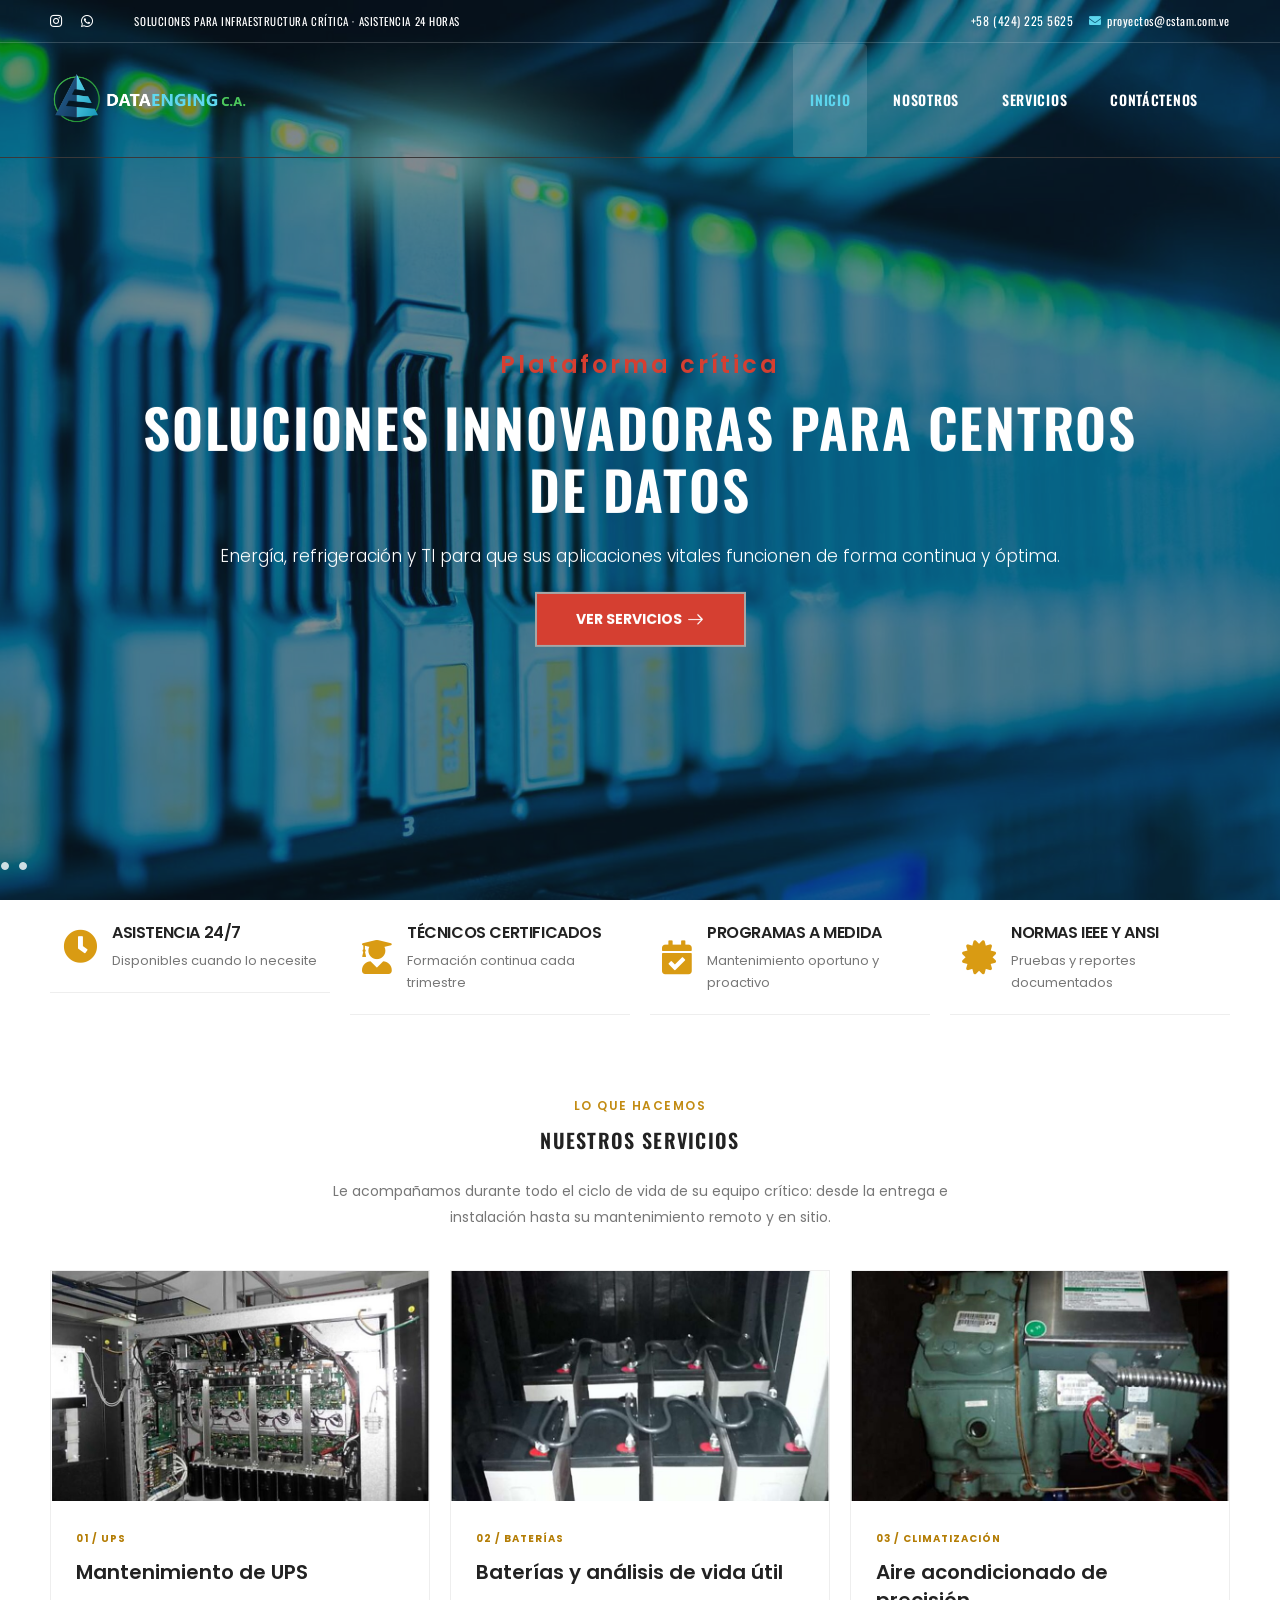
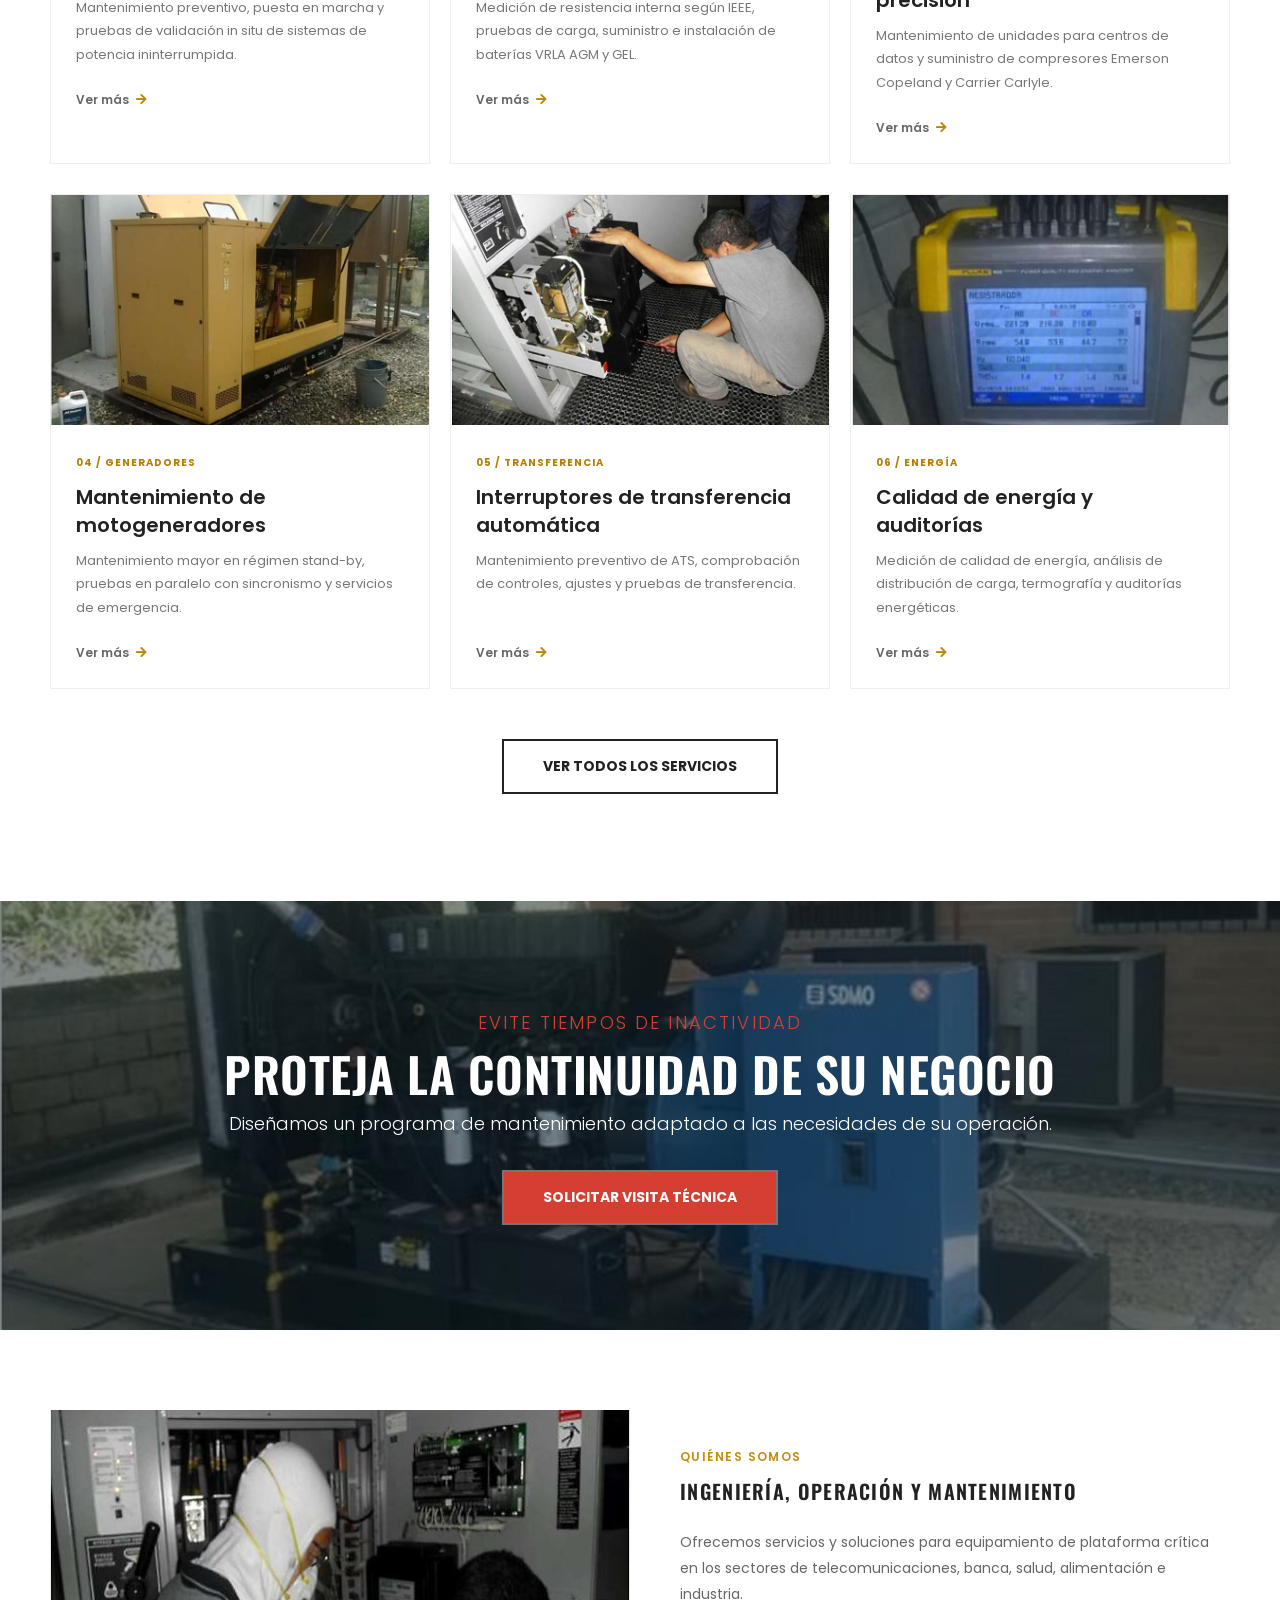
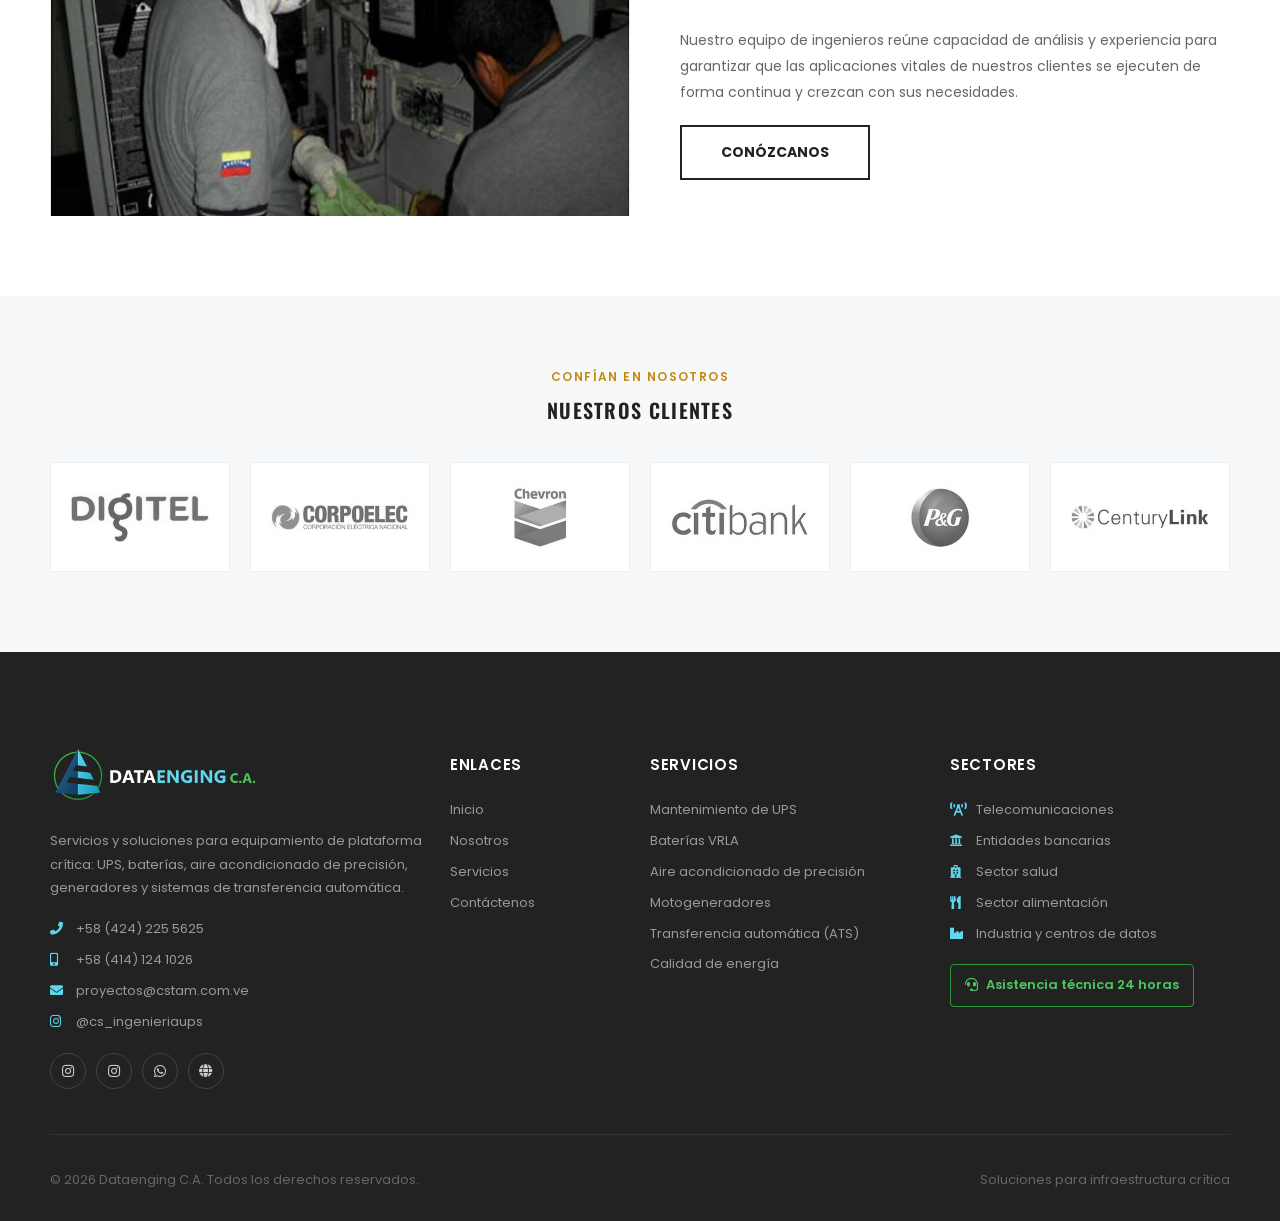
==== commit 1a25c38c: "update" ====
--- a/index.html
+++ b/index.html
@@ -5,9 +5,9 @@
     <meta charset="UTF-8">
     <meta name="viewport" content="width=device-width, initial-scale=1.0, minimum-scale=1.0">
 
-    <title>Inicio | Servicios para Interruptores de Transferencia Automática</title>
-
-    <meta name="description" content="Venta, instalación, mantenimiento y reparación de interruptores de transferencia automática (ATS).">
+    <title>Inicio | Dataenging C.A. - Soluciones para plataforma crítica</title>
+
+    <meta name="description" content="Servicios y soluciones para UPS, baterías, aire acondicionado de precisión, motogeneradores e interruptores de transferencia automática.">
 
     <link rel="icon" type="image/png" sizes="32x32" href="images/favicon.png">
     <link rel="icon" type="image/png" sizes="192x192" href="images/favicon-192.png">
@@ -37,21 +37,20 @@
 
 <body class="home">
     <div class="page-wrapper">
-        <h1 class="d-none">Servicios para Interruptores de Transferencia Automática</h1>
+        <h1 class="d-none">Dataenging C.A. - Soluciones para plataforma crítica</h1>
         <header class="header header-transparent">
             <div class="header-top">
                 <div class="container">
                     <div class="header-left">
                         <div class="social-links inline-links">
-                            <a href="#" title="Facebook" class="social-link social-facebook fab fa-facebook-f"></a>
-                            <a href="#" title="LinkedIn" class="social-link social-linkedin fab fa-linkedin-in"></a>
-                            <a href="#" title="Instagram" class="social-link social-instagram fab fa-instagram"></a>
-                        </div>
-                        <p class="welcome-msg text-uppercase">Servicios para interruptores de transferencia automática</p>
+                            <a href="https://www.instagram.com/cs_ingenieriaups/" target="_blank" rel="noopener" title="Instagram @cs_ingenieriaups" class="social-link social-instagram fab fa-instagram"></a>
+                            <a href="https://wa.me/584242255625" target="_blank" rel="noopener" title="WhatsApp" class="social-link fab fa-whatsapp"></a>
+                        </div>
+                        <p class="welcome-msg text-uppercase">Soluciones para infraestructura crítica · Asistencia 24 horas</p>
                     </div>
                     <div class="header-right">
-                        <a class="call" href="tel:+51999999999"><i class="fas fa-phone-alt"></i> +51 999 999 999</a>
-                        <a class="mail" href="mailto:contacto@ejemplo.com"><i class="fas fa-envelope"></i> contacto@ejemplo.com</a>
+                        <a class="call" href="tel:+584242255625"><i class="fas fa-phone-alt"></i> +58 (424) 225 5625</a>
+                        <a class="mail" href="mailto:proyectos@cstam.com.ve"><i class="fas fa-envelope"></i> proyectos@cstam.com.ve</a>
                     </div>
                 </div>
             </div>
@@ -99,13 +98,13 @@
                             style="background-image: url(images/site/slide1.jpg); background-color: #1c2b36">
                             <div class="banner-content x-50 y-50 text-center">
                                 <h4 class="banner-subtitle font-weight-semi-bold text-primary slide-animate"
-                                    data-animation-options="{'name': 'fadeIn', 'duration': '1.2s'}">Energía sin interrupciones</h4>
+                                    data-animation-options="{'name': 'fadeIn', 'duration': '1.2s'}">Plataforma crítica</h4>
                                 <h2 class="banner-title font-secondary text-uppercase text-white slide-animate"
                                     data-animation-options="{'name': 'fadeInUp', 'duration': '1.2s', 'delay': '.6s'}">
-                                    Servicios para interruptores de transferencia automática</h2>
+                                    Soluciones innovadoras para centros de datos</h2>
                                 <p class="text-white slide-animate"
                                     data-animation-options="{'name': 'fadeInUp', 'duration': '1.2s', 'delay': '.9s'}">
-                                    Instalación, mantenimiento y reparación de ATS para que su respaldo eléctrico responda cuando más lo necesita.</p>
+                                    Energía, refrigeración y TI para que sus aplicaciones vitales funcionen de forma continua y óptima.</p>
                                 <a href="servicios.html" class="btn btn-primary slide-animate"
                                     data-animation-options="{'name': 'fadeInUp', 'duration': '1.2s', 'delay': '1.1s'}">Ver servicios<i
                                         class="d-icon-arrow-right"></i></a>
@@ -115,13 +114,13 @@
                             style="background-image: url(images/site/slide2.jpg); background-color: #1c2b36">
                             <div class="banner-content x-50 y-50 text-center">
                                 <h4 class="banner-subtitle font-weight-semi-bold text-primary slide-animate"
-                                    data-animation-options="{'name': 'fadeIn', 'duration': '1.2s'}">Soporte técnico 24/7</h4>
+                                    data-animation-options="{'name': 'fadeIn', 'duration': '1.2s'}">Asistencia 24 horas</h4>
                                 <h2 class="banner-title font-secondary text-uppercase text-white slide-animate"
                                     data-animation-options="{'name': 'fadeInUp', 'duration': '1.2s', 'delay': '.6s'}">
-                                    Respuesta inmediata ante fallas</h2>
+                                    Motogeneradores siempre listos</h2>
                                 <p class="text-white slide-animate"
                                     data-animation-options="{'name': 'fadeInUp', 'duration': '1.2s', 'delay': '.9s'}">
-                                    Técnicos especializados en ATS de las principales marcas del mercado.</p>
+                                    Mantenimiento mayor, pruebas en paralelo y servicios de emergencia para equipos en régimen stand-by.</p>
                                 <a href="contactenos.html" class="btn btn-outline btn-white slide-animate"
                                     data-animation-options="{'name': 'fadeInUp', 'duration': '1.2s', 'delay': '1.1s'}">Contáctenos</a>
                             </div>
@@ -133,10 +132,10 @@
                                     data-animation-options="{'name': 'fadeIn', 'duration': '1.2s'}">Mantenimiento preventivo</h4>
                                 <h2 class="banner-title font-secondary text-uppercase text-white slide-animate"
                                     data-animation-options="{'name': 'fadeInUp', 'duration': '1.2s', 'delay': '.6s'}">
-                                    Su respaldo eléctrico, siempre listo</h2>
+                                    UPS y baterías bajo normas IEEE</h2>
                                 <p class="text-white slide-animate"
                                     data-animation-options="{'name': 'fadeInUp', 'duration': '1.2s', 'delay': '.9s'}">
-                                    Pruebas periódicas de transferencia y retransferencia con informe técnico.</p>
+                                    Medición de resistencia interna, pruebas de carga y análisis de vida útil para evitar paradas inesperadas.</p>
                                 <a href="servicios.html" class="btn btn-primary slide-animate"
                                     data-animation-options="{'name': 'fadeInUp', 'duration': '1.2s', 'delay': '1.1s'}">Ver servicios<i
                                         class="d-icon-arrow-right"></i></a>
@@ -150,28 +149,28 @@
                     <div class="row">
                         <div class="col-lg-3 col-sm-6">
                             <div class="icon-box icon-box-side">
-                                <i class="icon-box-icon fas fa-bolt"></i>
+                                <i class="icon-box-icon fas fa-clock"></i>
                                 <div class="icon-box-content">
-                                    <h4 class="icon-box-title">Transferencia segura</h4>
-                                    <p>Conmutación red / generador sin riesgos</p>
+                                    <h4 class="icon-box-title">Asistencia 24/7</h4>
+                                    <p>Disponibles cuando lo necesite</p>
                                 </div>
                             </div>
                         </div>
                         <div class="col-lg-3 col-sm-6">
                             <div class="icon-box icon-box-side">
-                                <i class="icon-box-icon fas fa-tools"></i>
+                                <i class="icon-box-icon fas fa-user-graduate"></i>
                                 <div class="icon-box-content">
-                                    <h4 class="icon-box-title">Mantenimiento</h4>
-                                    <p>Preventivo y correctivo programado</p>
+                                    <h4 class="icon-box-title">Técnicos certificados</h4>
+                                    <p>Formación continua cada trimestre</p>
                                 </div>
                             </div>
                         </div>
                         <div class="col-lg-3 col-sm-6">
                             <div class="icon-box icon-box-side">
-                                <i class="icon-box-icon fas fa-clock"></i>
+                                <i class="icon-box-icon fas fa-calendar-check"></i>
                                 <div class="icon-box-content">
-                                    <h4 class="icon-box-title">Atención 24/7</h4>
-                                    <p>Emergencias en todo momento</p>
+                                    <h4 class="icon-box-title">Programas a medida</h4>
+                                    <p>Mantenimiento oportuno y proactivo</p>
                                 </div>
                             </div>
                         </div>
@@ -179,8 +178,8 @@
                             <div class="icon-box icon-box-side">
                                 <i class="icon-box-icon fas fa-certificate"></i>
                                 <div class="icon-box-content">
-                                    <h4 class="icon-box-title">Garantía</h4>
-                                    <p>Trabajos certificados y documentados</p>
+                                    <h4 class="icon-box-title">Normas IEEE y ANSI</h4>
+                                    <p>Pruebas y reportes documentados</p>
                                 </div>
                             </div>
                         </div>
@@ -192,51 +191,87 @@
                     <div class="text-center mb-8">
                         <p class="section-subtitle text-uppercase">Lo que hacemos</p>
                         <h2 class="title title-center">Nuestros servicios</h2>
-                        <p class="section-description">Cubrimos todo el ciclo de vida de su interruptor de transferencia automática: desde la selección del equipo hasta su mantenimiento periódico.</p>
+                        <p class="section-description">Le acompañamos durante todo el ciclo de vida de su equipo crítico: desde la entrega e instalación hasta su mantenimiento remoto y en sitio.</p>
                     </div>
                     <div class="row">
                         <div class="col-lg-4 col-md-6 mb-6">
                             <div class="service-tile">
-                                <img src="images/site/s2.jpg" alt="Instalación de ATS" width="800" height="500">
-                                <div class="service-tile-content">
-                                    <span>01 / INSTALACIÓN</span>
-                                    <h3>Instalación de ATS</h3>
-                                    <p>Montaje, cableado y puesta en marcha de interruptores de transferencia en baja y media tensión.</p>
-                                    <a href="servicios.html">Ver más<i class="fas fa-arrow-right"></i></a>
-                                </div>
-                            </div>
-                        </div>
-                        <div class="col-lg-4 col-md-6 mb-6">
-                            <div class="service-tile">
-                                <img src="images/site/s1.jpg" alt="Mantenimiento preventivo" width="800" height="500">
-                                <div class="service-tile-content">
-                                    <span>02 / MANTENIMIENTO</span>
-                                    <h3>Mantenimiento preventivo</h3>
-                                    <p>Inspección, limpieza, ajuste de contactos y pruebas de transferencia programadas.</p>
-                                    <a href="servicios.html">Ver más<i class="fas fa-arrow-right"></i></a>
-                                </div>
-                            </div>
-                        </div>
-                        <div class="col-lg-4 col-md-6 mb-6">
-                            <div class="service-tile">
-                                <img src="images/site/s3.jpg" alt="Reparación de ATS" width="800" height="500">
-                                <div class="service-tile-content">
-                                    <span>03 / REPARACIÓN</span>
-                                    <h3>Diagnóstico y reparación</h3>
-                                    <p>Detección de fallas en controladores, contactores y motores de operación con repuestos originales.</p>
-                                    <a href="servicios.html">Ver más<i class="fas fa-arrow-right"></i></a>
-                                </div>
-                            </div>
-                        </div>
+                                <img src="images/site/s1.jpg" alt="Mantenimiento de UPS" width="800" height="500">
+                                <div class="service-tile-content">
+                                    <span>01 / UPS</span>
+                                    <h3>Mantenimiento de UPS</h3>
+                                    <p>Mantenimiento preventivo, puesta en marcha y pruebas de validación in situ de sistemas de potencia ininterrumpida.</p>
+                                    <a href="servicios.html">Ver más<i class="fas fa-arrow-right"></i></a>
+                                </div>
+                            </div>
+                        </div>
+                        <div class="col-lg-4 col-md-6 mb-6">
+                            <div class="service-tile">
+                                <img src="images/site/s2.jpg" alt="Baterías y análisis de vida útil" width="800" height="500">
+                                <div class="service-tile-content">
+                                    <span>02 / BATERÍAS</span>
+                                    <h3>Baterías y análisis de vida útil</h3>
+                                    <p>Medición de resistencia interna según IEEE, pruebas de carga, suministro e instalación de baterías VRLA AGM y GEL.</p>
+                                    <a href="servicios.html">Ver más<i class="fas fa-arrow-right"></i></a>
+                                </div>
+                            </div>
+                        </div>
+                        <div class="col-lg-4 col-md-6 mb-6">
+                            <div class="service-tile">
+                                <img src="images/site/s3.jpg" alt="Aire acondicionado de precisión" width="800" height="500">
+                                <div class="service-tile-content">
+                                    <span>03 / CLIMATIZACIÓN</span>
+                                    <h3>Aire acondicionado de precisión</h3>
+                                    <p>Mantenimiento de unidades para centros de datos y suministro de compresores Emerson Copeland y Carrier Carlyle.</p>
+                                    <a href="servicios.html">Ver más<i class="fas fa-arrow-right"></i></a>
+                                </div>
+                            </div>
+                        </div>
+                        <div class="col-lg-4 col-md-6 mb-6">
+                            <div class="service-tile">
+                                <img src="images/site/s7.jpg" alt="Mantenimiento de motogeneradores" width="800" height="500">
+                                <div class="service-tile-content">
+                                    <span>04 / GENERADORES</span>
+                                    <h3>Mantenimiento de motogeneradores</h3>
+                                    <p>Mantenimiento mayor en régimen stand-by, pruebas en paralelo con sincronismo y servicios de emergencia.</p>
+                                    <a href="servicios.html">Ver más<i class="fas fa-arrow-right"></i></a>
+                                </div>
+                            </div>
+                        </div>
+                        <div class="col-lg-4 col-md-6 mb-6">
+                            <div class="service-tile">
+                                <img src="images/site/s5.jpg" alt="Interruptores de transferencia automática" width="800" height="500">
+                                <div class="service-tile-content">
+                                    <span>05 / TRANSFERENCIA</span>
+                                    <h3>Interruptores de transferencia automática</h3>
+                                    <p>Mantenimiento preventivo de ATS, comprobación de controles, ajustes y pruebas de transferencia.</p>
+                                    <a href="servicios.html">Ver más<i class="fas fa-arrow-right"></i></a>
+                                </div>
+                            </div>
+                        </div>
+                        <div class="col-lg-4 col-md-6 mb-6">
+                            <div class="service-tile">
+                                <img src="images/site/s6.jpg" alt="Calidad de energía y auditorías" width="800" height="500">
+                                <div class="service-tile-content">
+                                    <span>06 / ENERGÍA</span>
+                                    <h3>Calidad de energía y auditorías</h3>
+                                    <p>Medición de calidad de energía, análisis de distribución de carga, termografía y auditorías energéticas.</p>
+                                    <a href="servicios.html">Ver más<i class="fas fa-arrow-right"></i></a>
+                                </div>
+                            </div>
+                        </div>
+                    </div>
+                    <div class="text-center mt-4">
+                        <a href="servicios.html" class="btn btn-dark btn-outline">Ver todos los servicios</a>
                     </div>
                 </section>
                 <!-- End Services -->
 
                 <section class="banner-cta text-center" style="background-image: url(images/site/cta.jpg); background-color: #1c2b36">
                     <div class="container banner-content">
-                        <p class="section-subtitle text-uppercase text-primary">¿Su generador no transfiere?</p>
-                        <h2 class="banner-title text-white font-secondary text-uppercase">Evite paradas no planificadas</h2>
-                        <p class="mb-6">Agende una evaluación técnica de su sistema de transferencia.</p>
+                        <p class="section-subtitle text-uppercase text-primary">Evite tiempos de inactividad</p>
+                        <h2 class="banner-title text-white font-secondary text-uppercase">Proteja la continuidad de su negocio</h2>
+                        <p class="mb-6">Diseñamos un programa de mantenimiento adaptado a las necesidades de su operación.</p>
                         <a href="contactenos.html" class="btn btn-primary">Solicitar visita técnica</a>
                     </div>
                 </section>
@@ -249,14 +284,56 @@
                         </div>
                         <div class="col-lg-6 pl-lg-8">
                             <p class="section-subtitle text-uppercase">Quiénes somos</p>
-                            <h2 class="title">Especialistas en continuidad eléctrica</h2>
-                            <p>Somos un equipo de ingenieros y técnicos dedicados exclusivamente a sistemas de transferencia automática. Trabajamos con hospitales, industrias, centros de datos, edificios y comercios.</p>
-                            <p>Nuestro objetivo: que la energía de respaldo entre en servicio en segundos, sin intervención manual.</p>
+                            <h2 class="title">Ingeniería, operación y mantenimiento</h2>
+                            <p>Ofrecemos servicios y soluciones para equipamiento de plataforma crítica en los sectores de telecomunicaciones, banca, salud, alimentación e industria.</p>
+                            <p>Nuestro equipo de ingenieros reúne capacidad de análisis y experiencia para garantizar que las aplicaciones vitales de nuestros clientes se ejecuten de forma continua y crezcan con sus necesidades.</p>
                             <a href="nosotros.html" class="btn btn-dark btn-outline">Conózcanos</a>
                         </div>
                     </div>
                 </section>
                 <!-- End About -->
+
+                <section class="clients-section">
+                    <div class="container">
+                        <div class="text-center mb-8">
+                            <p class="section-subtitle text-uppercase">Confían en nosotros</p>
+                            <h2 class="title title-center">Nuestros clientes</h2>
+                        </div>
+                        <div class="owl-carousel owl-theme clients-carousel"
+                            data-owl-options="{
+                            'items': 2,
+                            'nav': false,
+                            'dots': false,
+                            'loop': true,
+                            'margin': 20,
+                            'autoplay': true,
+                            'autoplayTimeout': 3000,
+                            'responsive': {
+                                '576': { 'items': 3 },
+                                '768': { 'items': 4 },
+                                '992': { 'items': 5 },
+                                '1200': { 'items': 6 }
+                            }
+                        }">
+                            <div class="client-logo"><img src="images/clients/cantv.jpg" alt="CANTV" width="300" height="130"></div>
+                            <div class="client-logo"><img src="images/clients/digitel.jpg" alt="Digitel" width="300" height="130"></div>
+                            <div class="client-logo"><img src="images/clients/corpoelec.jpg" alt="Corpoelec" width="300" height="130"></div>
+                            <div class="client-logo"><img src="images/clients/chevron.jpg" alt="Chevron" width="300" height="130"></div>
+                            <div class="client-logo"><img src="images/clients/citibank.jpg" alt="Citibank" width="300" height="130"></div>
+                            <div class="client-logo"><img src="images/clients/pg.jpg" alt="P&amp;G" width="300" height="130"></div>
+                            <div class="client-logo"><img src="images/clients/centurylink.jpg" alt="CenturyLink" width="300" height="130"></div>
+                            <div class="client-logo"><img src="images/clients/lumen.jpg" alt="Lumen" width="300" height="130"></div>
+                            <div class="client-logo"><img src="images/clients/gran-melia.jpg" alt="Gran Meliá Caracas" width="300" height="130"></div>
+                            <div class="client-logo"><img src="images/clients/venetur.jpg" alt="Hotel Venetur Alba Caracas" width="300" height="130"></div>
+                            <div class="client-logo"><img src="images/clients/clinica-atias.jpg" alt="Clínica Atias" width="300" height="130"></div>
+                            <div class="client-logo"><img src="images/clients/hospital-ortopedico.jpg" alt="Fundación Hospital Ortopédico Infantil" width="300" height="130"></div>
+                            <div class="client-logo"><img src="images/clients/123comve.jpg" alt="123.com.ve" width="300" height="130"></div>
+                            <div class="client-logo"><img src="images/clients/solsica.jpg" alt="Solsica" width="300" height="130"></div>
+                            <div class="client-logo"><img src="images/clients/sms.jpg" alt="Strategic Management Services" width="300" height="130"></div>
+                        </div>
+                    </div>
+                </section>
+                <!-- End Clients -->
             </div>
         </main>
         <!-- End Main -->
@@ -264,25 +341,61 @@
         <footer class="footer footer-simple">
             <div class="container">
                 <div class="footer-middle">
-                    <div class="row align-items-center">
-                        <div class="col-md-5">
+                    <div class="row">
+                        <div class="col-lg-4 col-md-6 mb-6 mb-lg-0">
                             <a href="index.html" class="logo-footer">
                                 <img src="images/logo-footer.png" alt="Dataenging C.A." width="210" height="56" />
                             </a>
-                        </div>
-                        <div class="col-md-7">
-                            <nav class="footer-nav">
-                                <a href="index.html">Inicio</a>
-                                <a href="nosotros.html">Nosotros</a>
-                                <a href="servicios.html">Servicios</a>
-                                <a href="contactenos.html">Contáctenos</a>
-                            </nav>
+                            <p class="footer-about">Servicios y soluciones para equipamiento de plataforma crítica: UPS, baterías, aire acondicionado de precisión, generadores y sistemas de transferencia automática.</p>
+                            <ul class="footer-contact">
+                                <li><i class="fas fa-phone"></i><a href="tel:+584242255625">+58 (424) 225 5625</a></li>
+                                <li><i class="fas fa-mobile-alt"></i><a href="tel:+584141241026">+58 (414) 124 1026</a></li>
+                                <li><i class="fas fa-envelope"></i><a href="mailto:proyectos@cstam.com.ve">proyectos@cstam.com.ve</a></li>
+                                <li><i class="fab fa-instagram"></i><a href="https://www.instagram.com/cs_ingenieriaups/" target="_blank" rel="noopener">@cs_ingenieriaups</a></li>
+                            </ul>
+                            <div class="footer-social">
+                                <a href="https://www.instagram.com/cs_ingenieriaups/" target="_blank" rel="noopener" title="Instagram @cs_ingenieriaups" class="fab fa-instagram"></a>
+                                <a href="https://www.instagram.com/comercializadorastam/" target="_blank" rel="noopener" title="Instagram @comercializadorastam" class="fab fa-instagram"></a>
+                                <a href="https://wa.me/584242255625" target="_blank" rel="noopener" title="WhatsApp" class="fab fa-whatsapp"></a>
+                                <a href="https://www.cstam.com.ve" target="_blank" rel="noopener" title="www.cstam.com.ve" class="fas fa-globe"></a>
+                            </div>
+                        </div>
+                        <div class="col-lg-2 col-md-6 mb-6 mb-lg-0">
+                            <h4 class="widget-title">Enlaces</h4>
+                            <ul class="footer-links">
+                                <li><a href="index.html">Inicio</a></li>
+                                <li><a href="nosotros.html">Nosotros</a></li>
+                                <li><a href="servicios.html">Servicios</a></li>
+                                <li><a href="contactenos.html">Contáctenos</a></li>
+                            </ul>
+                        </div>
+                        <div class="col-lg-3 col-md-6 mb-6 mb-md-0">
+                            <h4 class="widget-title">Servicios</h4>
+                            <ul class="footer-links">
+                                <li><a href="servicios.html">Mantenimiento de UPS</a></li>
+                                <li><a href="servicios.html">Baterías VRLA</a></li>
+                                <li><a href="servicios.html">Aire acondicionado de precisión</a></li>
+                                <li><a href="servicios.html">Motogeneradores</a></li>
+                                <li><a href="servicios.html">Transferencia automática (ATS)</a></li>
+                                <li><a href="servicios.html">Calidad de energía</a></li>
+                            </ul>
+                        </div>
+                        <div class="col-lg-3 col-md-6">
+                            <h4 class="widget-title">Sectores</h4>
+                            <ul class="footer-links footer-sectors">
+                                <li><i class="fas fa-broadcast-tower"></i>Telecomunicaciones</li>
+                                <li><i class="fas fa-university"></i>Entidades bancarias</li>
+                                <li><i class="fas fa-hospital"></i>Sector salud</li>
+                                <li><i class="fas fa-utensils"></i>Sector alimentación</li>
+                                <li><i class="fas fa-industry"></i>Industria y centros de datos</li>
+                            </ul>
+                            <p class="footer-badge"><i class="fas fa-headset"></i>Asistencia técnica 24 horas</p>
                         </div>
                     </div>
                 </div>
                 <div class="footer-bottom">
-                    <p>&copy; 2026 Dataenging C.A.. Todos los derechos reservados.</p>
-                    <p>Tel: +51 999 999 999 · contacto@ejemplo.com</p>
+                    <p>&copy; 2026 Dataenging C.A. Todos los derechos reservados.</p>
+                    <p>Soluciones para infraestructura crítica</p>
                 </div>
             </div>
         </footer>
--- a/css/site.css
+++ b/css/site.css
@@ -16,7 +16,7 @@
 .header .main-nav .menu > li > a { color: #fff; }
 .header .main-nav .menu > li > a { border-radius: 4px; transition: background-color .25s, color .25s; }
 .header .main-nav .menu > li.active > a, .header .main-nav .menu > li:hover > a { color: #5dd6ee; background-color: rgba(255, 255, 255, .12); }
-.intro-slider .banner { min-height: 760px; background-position: center; background-size: cover; }
+.intro-slider .banner { height: 100vh; min-height: 560px; background-position: center; background-size: cover; }
 .intro-slider .banner-content { padding-top: 100px; }
 .intro-slider .banner:before, .banner-cta:before { position: absolute; inset: 0; background: rgba(12, 27, 39, .52); content: ''; }
 .intro-slider .banner-content { z-index: 1; width: min(1050px, 88%); }
@@ -76,7 +76,6 @@
     .header-top .welcome-msg, .header-top .mail { display: none; }
     .intro-slider .banner-content, .subpage-hero { padding-top: 170px; }
     .header .menu { justify-content: center; }
-    .intro-slider .banner { min-height: 560px; }
 }
 @media (max-width: 575px) {
     .header .header-middle > .container { padding-top: 10px; }
@@ -84,7 +83,7 @@
     .header .main-nav, .header .menu { width: 100%; }
     .header .menu { justify-content: space-between; gap: 0; }
     .header .menu > li > a { padding: 14px 8px; font-size: 12px; }
-    .intro-slider .banner { min-height: 500px; }
+    .intro-slider .banner { min-height: 520px; }
     .intro-slider .banner-title { font-size: 34px; }
     .intro-slider .banner-content p:not(.banner-subtitle) { font-size: 14px; }
     .service-tile > img { height: 210px; }
@@ -93,3 +92,34 @@
     .subpage-hero { min-height: 360px; }
     .contact-form { padding: 22px; }
 }
+.service-list { margin: 15px 0 0; padding: 0; list-style: none; }
+.service-list li { position: relative; padding-left: 20px; margin-bottom: 8px; color: #6c6c6c; font-size: 13px; line-height: 1.7; }
+.service-list li:before { position: absolute; top: 0; left: 0; color: #d49a17; font-family: 'Font Awesome 5 Free'; font-weight: 900; content: '\f00c'; font-size: 11px; }
+.service-detail-lead { margin-bottom: 0; color: #1aa3c4 !important; font-size: 12px !important; font-weight: 600; text-transform: uppercase; letter-spacing: .05em; }
+.clients-section { padding: 70px 0 80px; background: #f6f8fa; }
+.client-logo { display: flex; align-items: center; justify-content: center; height: 110px; padding: 10px; border: 1px solid #eceff2; background: #fff; }
+.client-logo img { width: auto !important; max-width: 100%; max-height: 90px; object-fit: contain; filter: grayscale(1); opacity: .7; transition: filter .3s, opacity .3s; }
+.client-logo:hover img { filter: none; opacity: 1; }
+.footer-simple .footer-middle { padding: 60px 0 45px; }
+.footer .logo-footer { display: inline-block; margin-bottom: 18px; }
+.footer-about { color: #999; font-size: 13px; line-height: 1.8; }
+.footer-contact, .footer-links { margin: 0; padding: 0; list-style: none; }
+.footer-contact li, .footer-links li { margin-bottom: 10px; color: #999; font-size: 13px; }
+.footer-contact i, .footer-sectors i { width: 18px; margin-right: 8px; color: #5dd6ee; }
+.footer-contact a, .footer-links a { color: #999; transition: color .2s; }
+.footer-contact a:hover, .footer-links a:hover { color: #5dd6ee; }
+.footer .widget-title { margin-bottom: 20px; color: #fff; font-size: 15px; text-transform: uppercase; letter-spacing: .05em; }
+.footer-social { display: flex; gap: 10px; margin-top: 20px; }
+.footer-social a { display: flex; align-items: center; justify-content: center; width: 36px; height: 36px; border: 1px solid #444; border-radius: 50%; color: #ccc; font-size: 14px; transition: background-color .2s, border-color .2s, color .2s; }
+.footer-social a:hover { border-color: #1aa3c4; background: #1aa3c4; color: #fff; }
+.footer-badge { display: inline-block; white-space: nowrap; margin-top: 10px; padding: 8px 14px; border: 1px solid #2a9a3c; border-radius: 4px; color: #4cc75c; font-size: 12px; font-weight: 600; }
+.footer-badge i { margin-right: 8px; }
+.cert-list { margin: 0; padding: 0; list-style: none; }
+.cert-list li { display: flex; align-items: flex-start; gap: 18px; padding: 18px 0; border-bottom: 1px solid #eee; }
+.cert-list li:last-child { border-bottom: 0; }
+.cert-list i { flex: 0 0 44px; height: 44px; display: flex; align-items: center; justify-content: center; border-radius: 50%; background: #eaf7fb; color: #1aa3c4; font-size: 17px; }
+.cert-list strong { display: block; color: #222; font-size: 15px; }
+.cert-list span { color: #888; font-size: 13px; }
+.gallery-grid img { width: 100%; height: 220px; object-fit: cover; transition: transform .3s, filter .3s; }
+.gallery-grid img:hover { transform: scale(1.03); filter: brightness(1.08); }
+@media (max-width: 575px) { .gallery-grid img { height: 150px; } }
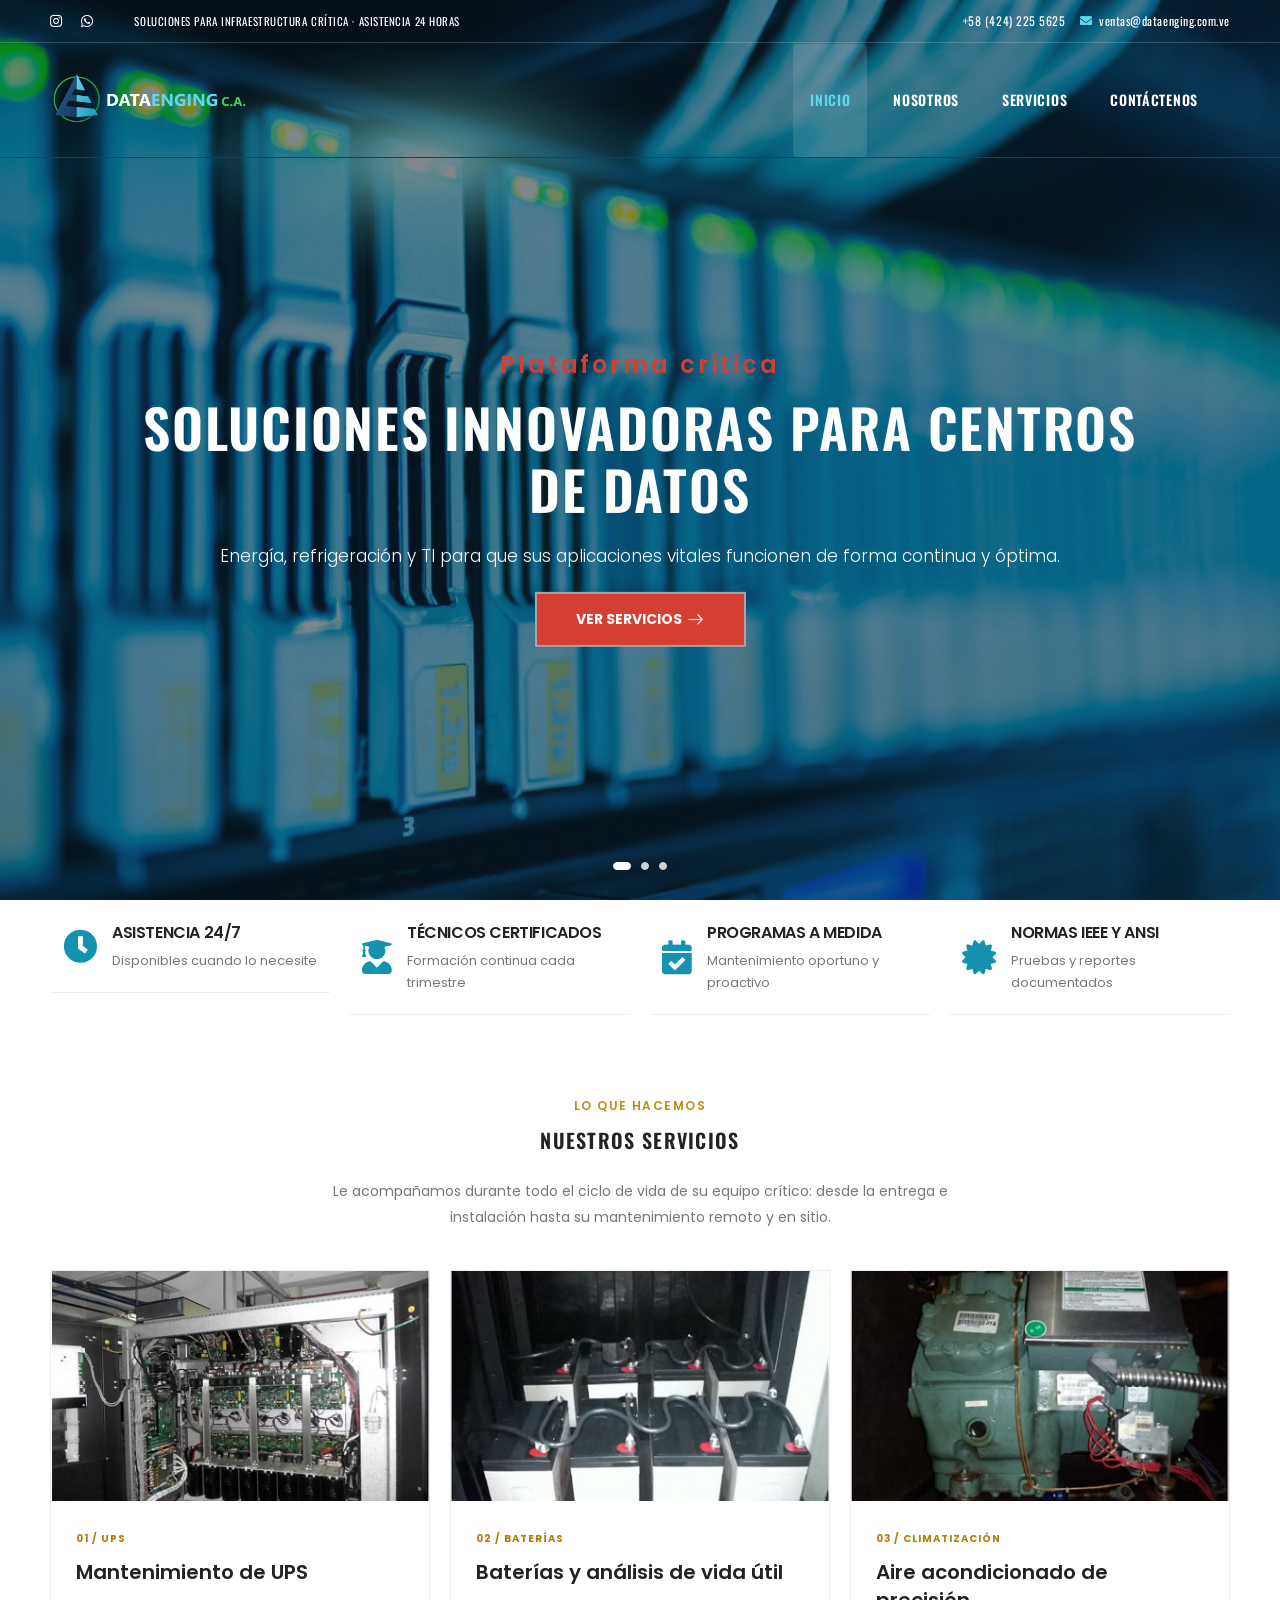
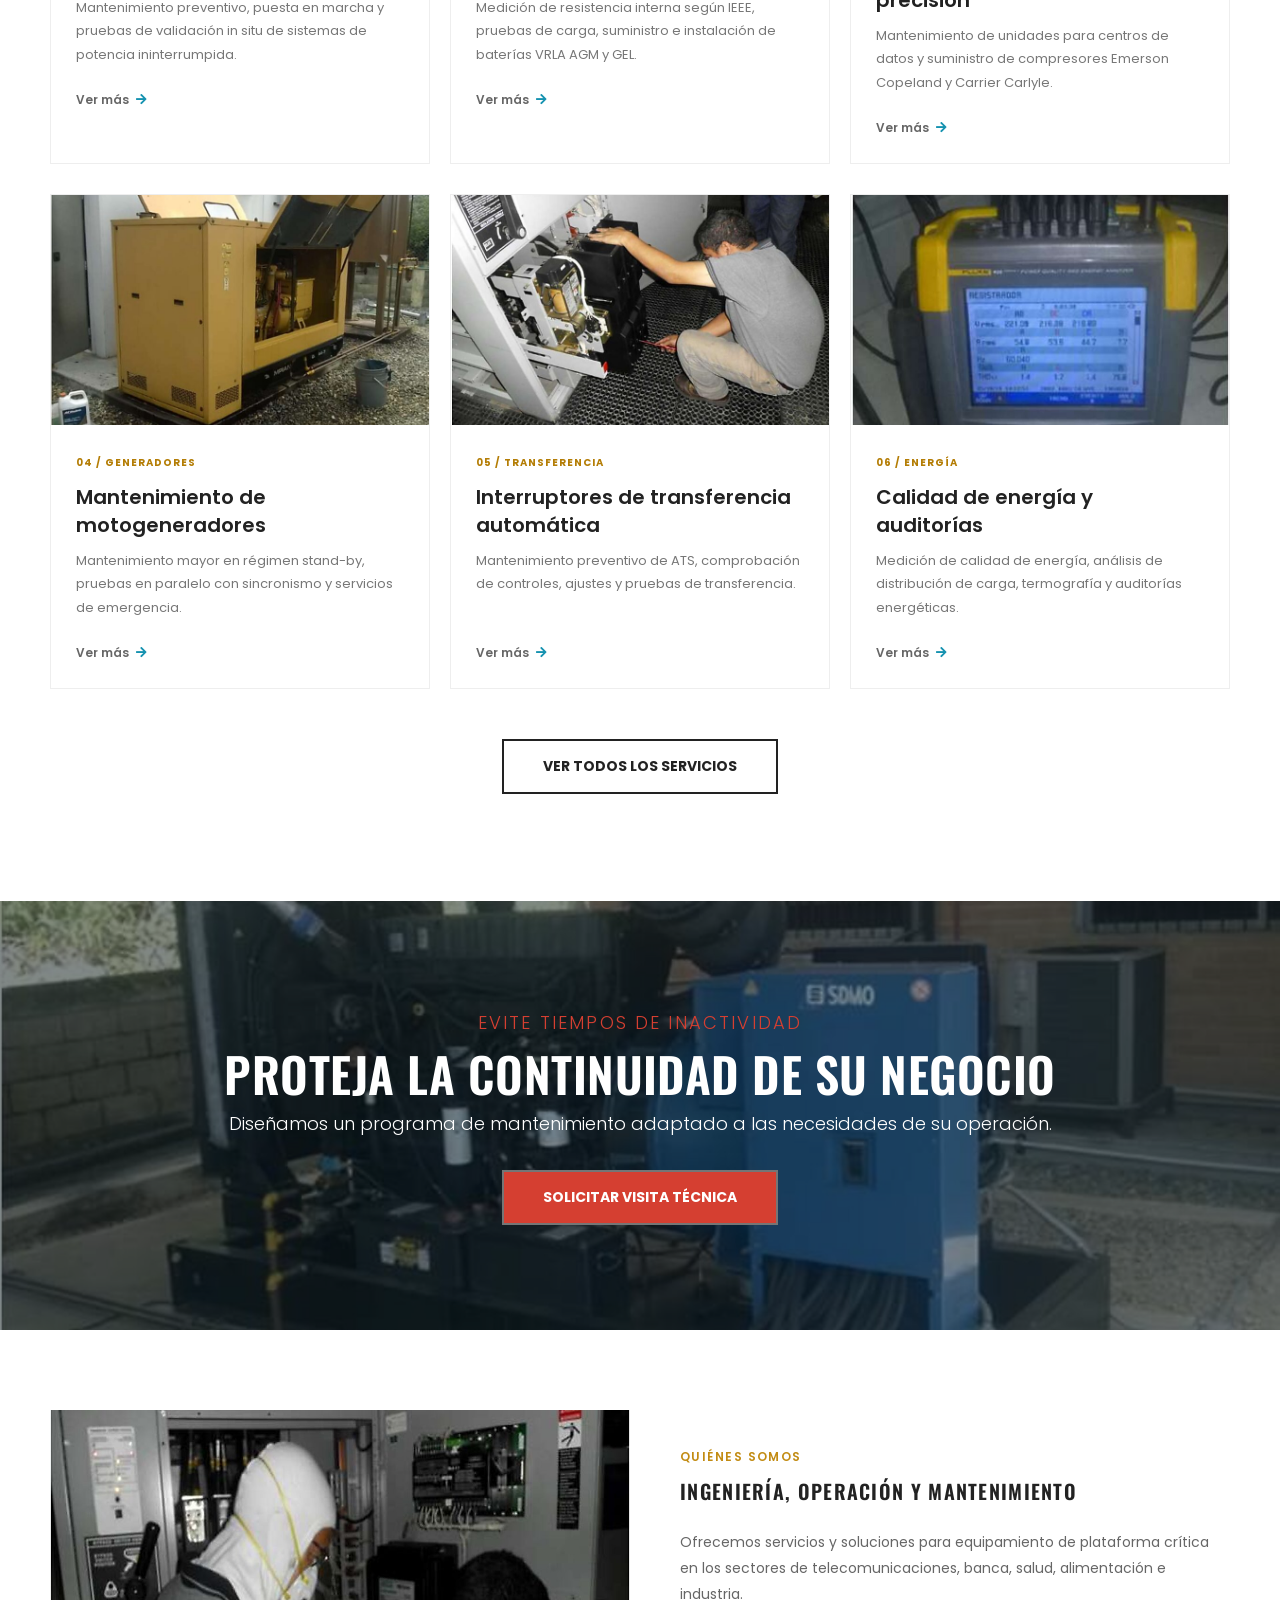
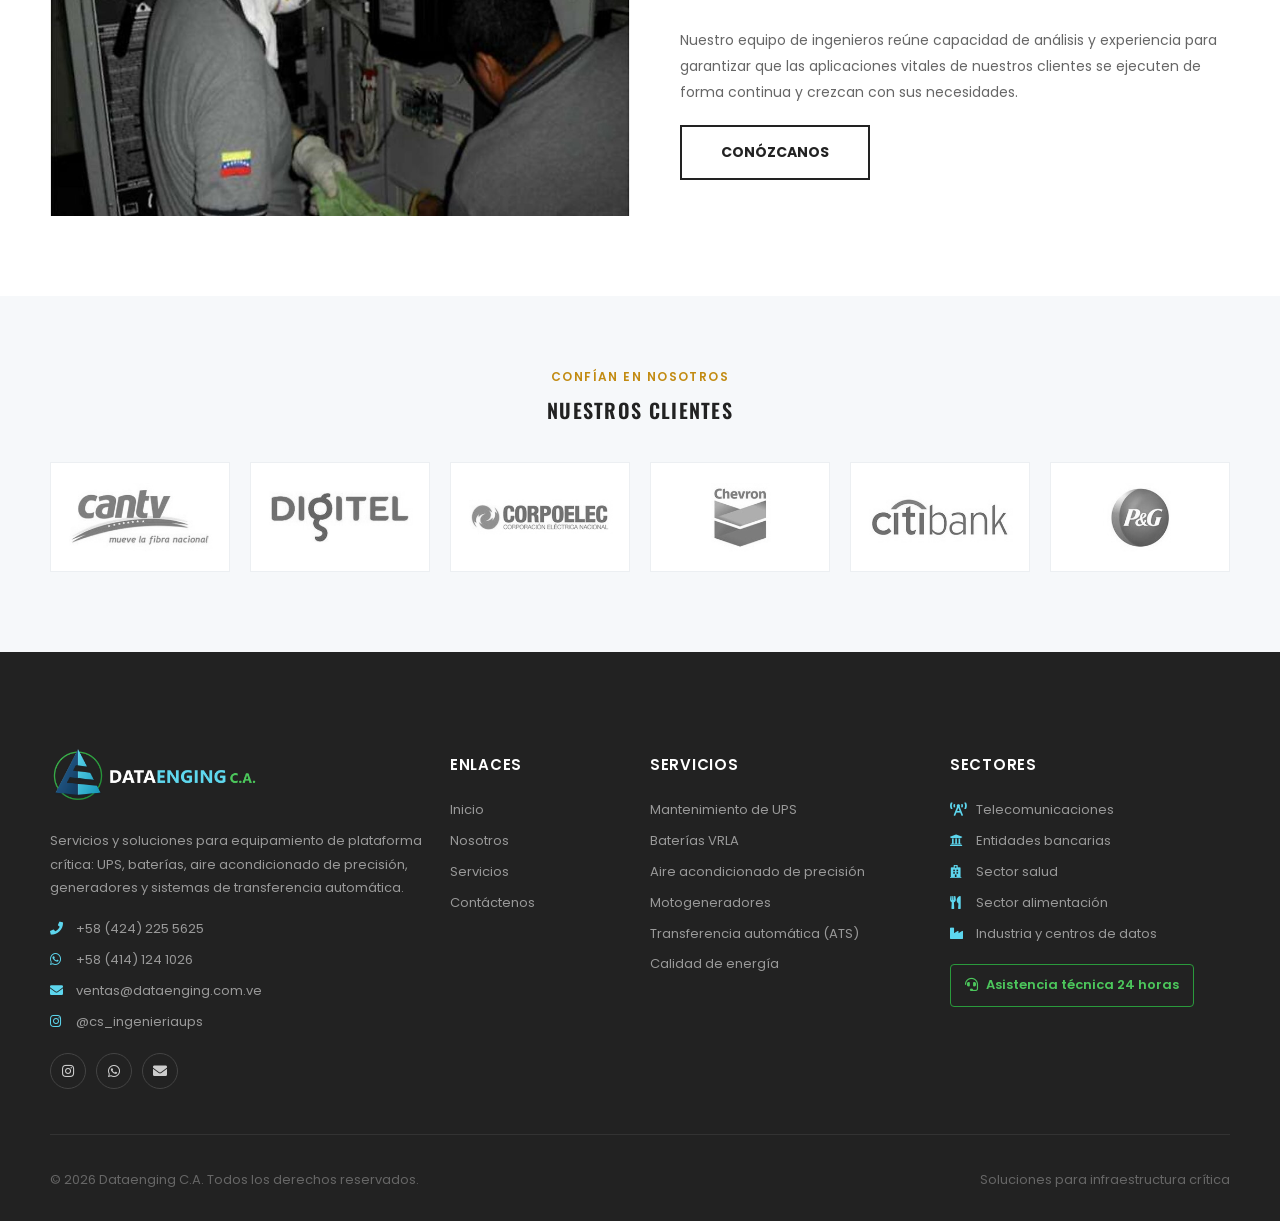
==== commit d678cae3: "update" ====
--- a/index.html
+++ b/index.html
@@ -44,13 +44,13 @@
                     <div class="header-left">
                         <div class="social-links inline-links">
                             <a href="https://www.instagram.com/cs_ingenieriaups/" target="_blank" rel="noopener" title="Instagram @cs_ingenieriaups" class="social-link social-instagram fab fa-instagram"></a>
-                            <a href="https://wa.me/584242255625" target="_blank" rel="noopener" title="WhatsApp" class="social-link fab fa-whatsapp"></a>
+                            <a href="https://wa.me/584141241026" target="_blank" rel="noopener" title="WhatsApp" class="social-link fab fa-whatsapp"></a>
                         </div>
                         <p class="welcome-msg text-uppercase">Soluciones para infraestructura crítica · Asistencia 24 horas</p>
                     </div>
                     <div class="header-right">
                         <a class="call" href="tel:+584242255625"><i class="fas fa-phone-alt"></i> +58 (424) 225 5625</a>
-                        <a class="mail" href="mailto:proyectos@cstam.com.ve"><i class="fas fa-envelope"></i> proyectos@cstam.com.ve</a>
+                        <a class="mail" href="mailto:ventas@dataenging.com.ve"><i class="fas fa-envelope"></i> ventas@dataenging.com.ve</a>
                     </div>
                 </div>
             </div>
@@ -328,7 +328,7 @@
                             <div class="client-logo"><img src="images/clients/clinica-atias.jpg" alt="Clínica Atias" width="300" height="130"></div>
                             <div class="client-logo"><img src="images/clients/hospital-ortopedico.jpg" alt="Fundación Hospital Ortopédico Infantil" width="300" height="130"></div>
                             <div class="client-logo"><img src="images/clients/123comve.jpg" alt="123.com.ve" width="300" height="130"></div>
-                            <div class="client-logo"><img src="images/clients/solsica.jpg" alt="Solsica" width="300" height="130"></div>
+                            <div class="client-logo"><img src="images/clients/calox.jpg" alt="Calox" width="300" height="130"></div>
                             <div class="client-logo"><img src="images/clients/sms.jpg" alt="Strategic Management Services" width="300" height="130"></div>
                         </div>
                     </div>
@@ -349,15 +349,14 @@
                             <p class="footer-about">Servicios y soluciones para equipamiento de plataforma crítica: UPS, baterías, aire acondicionado de precisión, generadores y sistemas de transferencia automática.</p>
                             <ul class="footer-contact">
                                 <li><i class="fas fa-phone"></i><a href="tel:+584242255625">+58 (424) 225 5625</a></li>
-                                <li><i class="fas fa-mobile-alt"></i><a href="tel:+584141241026">+58 (414) 124 1026</a></li>
-                                <li><i class="fas fa-envelope"></i><a href="mailto:proyectos@cstam.com.ve">proyectos@cstam.com.ve</a></li>
+                                <li><i class="fab fa-whatsapp"></i><a href="https://wa.me/584141241026" target="_blank" rel="noopener">+58 (414) 124 1026</a></li>
+                                <li><i class="fas fa-envelope"></i><a href="mailto:ventas@dataenging.com.ve">ventas@dataenging.com.ve</a></li>
                                 <li><i class="fab fa-instagram"></i><a href="https://www.instagram.com/cs_ingenieriaups/" target="_blank" rel="noopener">@cs_ingenieriaups</a></li>
                             </ul>
                             <div class="footer-social">
                                 <a href="https://www.instagram.com/cs_ingenieriaups/" target="_blank" rel="noopener" title="Instagram @cs_ingenieriaups" class="fab fa-instagram"></a>
-                                <a href="https://www.instagram.com/comercializadorastam/" target="_blank" rel="noopener" title="Instagram @comercializadorastam" class="fab fa-instagram"></a>
-                                <a href="https://wa.me/584242255625" target="_blank" rel="noopener" title="WhatsApp" class="fab fa-whatsapp"></a>
-                                <a href="https://www.cstam.com.ve" target="_blank" rel="noopener" title="www.cstam.com.ve" class="fas fa-globe"></a>
+                                <a href="https://wa.me/584141241026" target="_blank" rel="noopener" title="WhatsApp" class="fab fa-whatsapp"></a>
+                                <a href="mailto:ventas@dataenging.com.ve" title="Correo" class="fas fa-envelope"></a>
                             </div>
                         </div>
                         <div class="col-lg-2 col-md-6 mb-6 mb-lg-0">
--- a/css/site.css
+++ b/css/site.css
@@ -25,9 +25,9 @@
 .intro-slider .banner-subtitle, .banner-cta .section-subtitle { letter-spacing: .12em; }
 .intro-slider .banner-content p:not(.banner-subtitle) { font-size: 17px; }
 .intro-slider .owl-nav { z-index: 2; }
-.intro-slider .owl-dots { position: absolute; right: 0; bottom: 25px; left: 0; }
+.intro-slider .owl-dots { position: absolute; right: 0; bottom: 25px; left: 0; transform: none; text-align: center; }
 .icon-box-side { min-height: 90px; padding: 20px 12px; border-bottom: 1px solid #eee; }
-.icon-box-side > i { color: #d99b13; }
+.icon-box-side > i { color: #1592b0; }
 .icon-box-side .icon-box-title { margin-bottom: 4px; font-size: 16px; }
 .icon-box-side p { margin-bottom: 0; color: #777; font-size: 13px; }
 .section-subtitle { margin-bottom: 10px; color: #c28b12; font-size: 12px; font-weight: 600; letter-spacing: .12em; }
@@ -40,7 +40,7 @@
 .service-tile-content h3 { margin: 10px 0; font-size: 20px; }
 .service-tile-content p { min-height: 72px; color: #777; font-size: 13px; line-height: 1.8; }
 .service-tile-content a { font-size: 12px; font-weight: 600; }
-.service-tile-content a i { margin-left: 7px; color: #bd8500; }
+.service-tile-content a i { margin-left: 7px; color: #1592b0; }
 .banner-cta { position: relative; padding: 105px 0; background-position: center; background-size: cover; }
 .banner-cta .banner-content { position: relative; z-index: 1; }
 .banner-cta .banner-title { font-size: clamp(30px, 4vw, 48px); }
@@ -60,7 +60,7 @@
 .subpage-content h2 { font-size: 30px; }
 .subpage-content p { color: #6c6c6c; line-height: 1.85; }
 .subpage-card { height: 100%; padding: 30px; border: 1px solid #eee; }
-.subpage-card i { margin-bottom: 20px; color: #d49a17; font-size: 28px; }
+.subpage-card i { margin-bottom: 20px; color: #1592b0; font-size: 28px; }
 .subpage-card h3 { font-size: 18px; }
 .subpage-card p { margin-bottom: 0; font-size: 13px; }
 .contact-form { padding: 32px; border: 1px solid #eee; }
@@ -94,7 +94,7 @@
 }
 .service-list { margin: 15px 0 0; padding: 0; list-style: none; }
 .service-list li { position: relative; padding-left: 20px; margin-bottom: 8px; color: #6c6c6c; font-size: 13px; line-height: 1.7; }
-.service-list li:before { position: absolute; top: 0; left: 0; color: #d49a17; font-family: 'Font Awesome 5 Free'; font-weight: 900; content: '\f00c'; font-size: 11px; }
+.service-list li:before { position: absolute; top: 0; left: 0; color: #1592b0; font-family: 'Font Awesome 5 Free'; font-weight: 900; content: '\f00c'; font-size: 11px; }
 .service-detail-lead { margin-bottom: 0; color: #1aa3c4 !important; font-size: 12px !important; font-weight: 600; text-transform: uppercase; letter-spacing: .05em; }
 .clients-section { padding: 70px 0 80px; background: #f6f8fa; }
 .client-logo { display: flex; align-items: center; justify-content: center; height: 110px; padding: 10px; border: 1px solid #eceff2; background: #fff; }
@@ -117,9 +117,10 @@
 .cert-list { margin: 0; padding: 0; list-style: none; }
 .cert-list li { display: flex; align-items: flex-start; gap: 18px; padding: 18px 0; border-bottom: 1px solid #eee; }
 .cert-list li:last-child { border-bottom: 0; }
-.cert-list i { flex: 0 0 44px; height: 44px; display: flex; align-items: center; justify-content: center; border-radius: 50%; background: #eaf7fb; color: #1aa3c4; font-size: 17px; }
+.cert-list i { flex: 0 0 44px; height: 44px; display: flex; align-items: center; justify-content: center; border-radius: 50%; background: #eaf7fb; color: #1592b0; font-size: 17px; }
 .cert-list strong { display: block; color: #222; font-size: 15px; }
 .cert-list span { color: #888; font-size: 13px; }
 .gallery-grid img { width: 100%; height: 220px; object-fit: cover; transition: transform .3s, filter .3s; }
 .gallery-grid img:hover { transform: scale(1.03); filter: brightness(1.08); }
 @media (max-width: 575px) { .gallery-grid img { height: 150px; } }
+.contact-info i.text-primary { color: #1592b0 !important; }
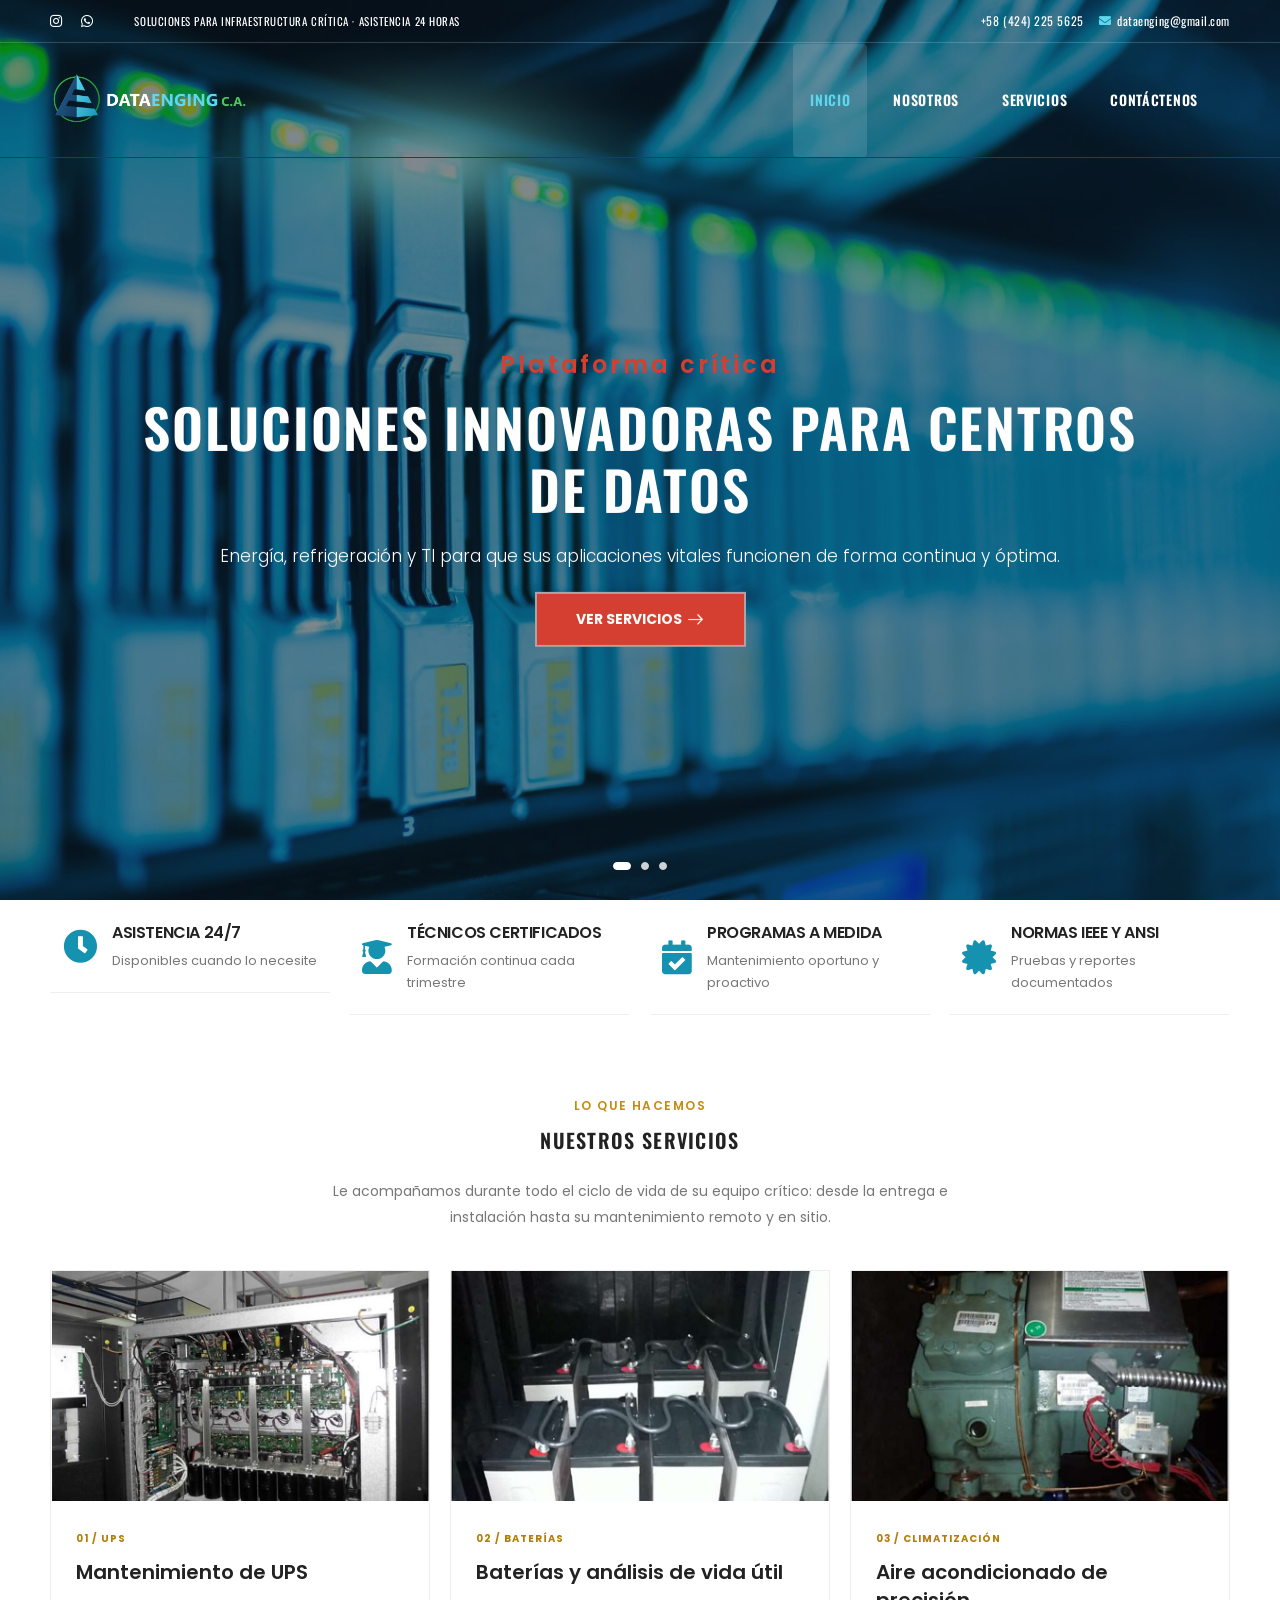
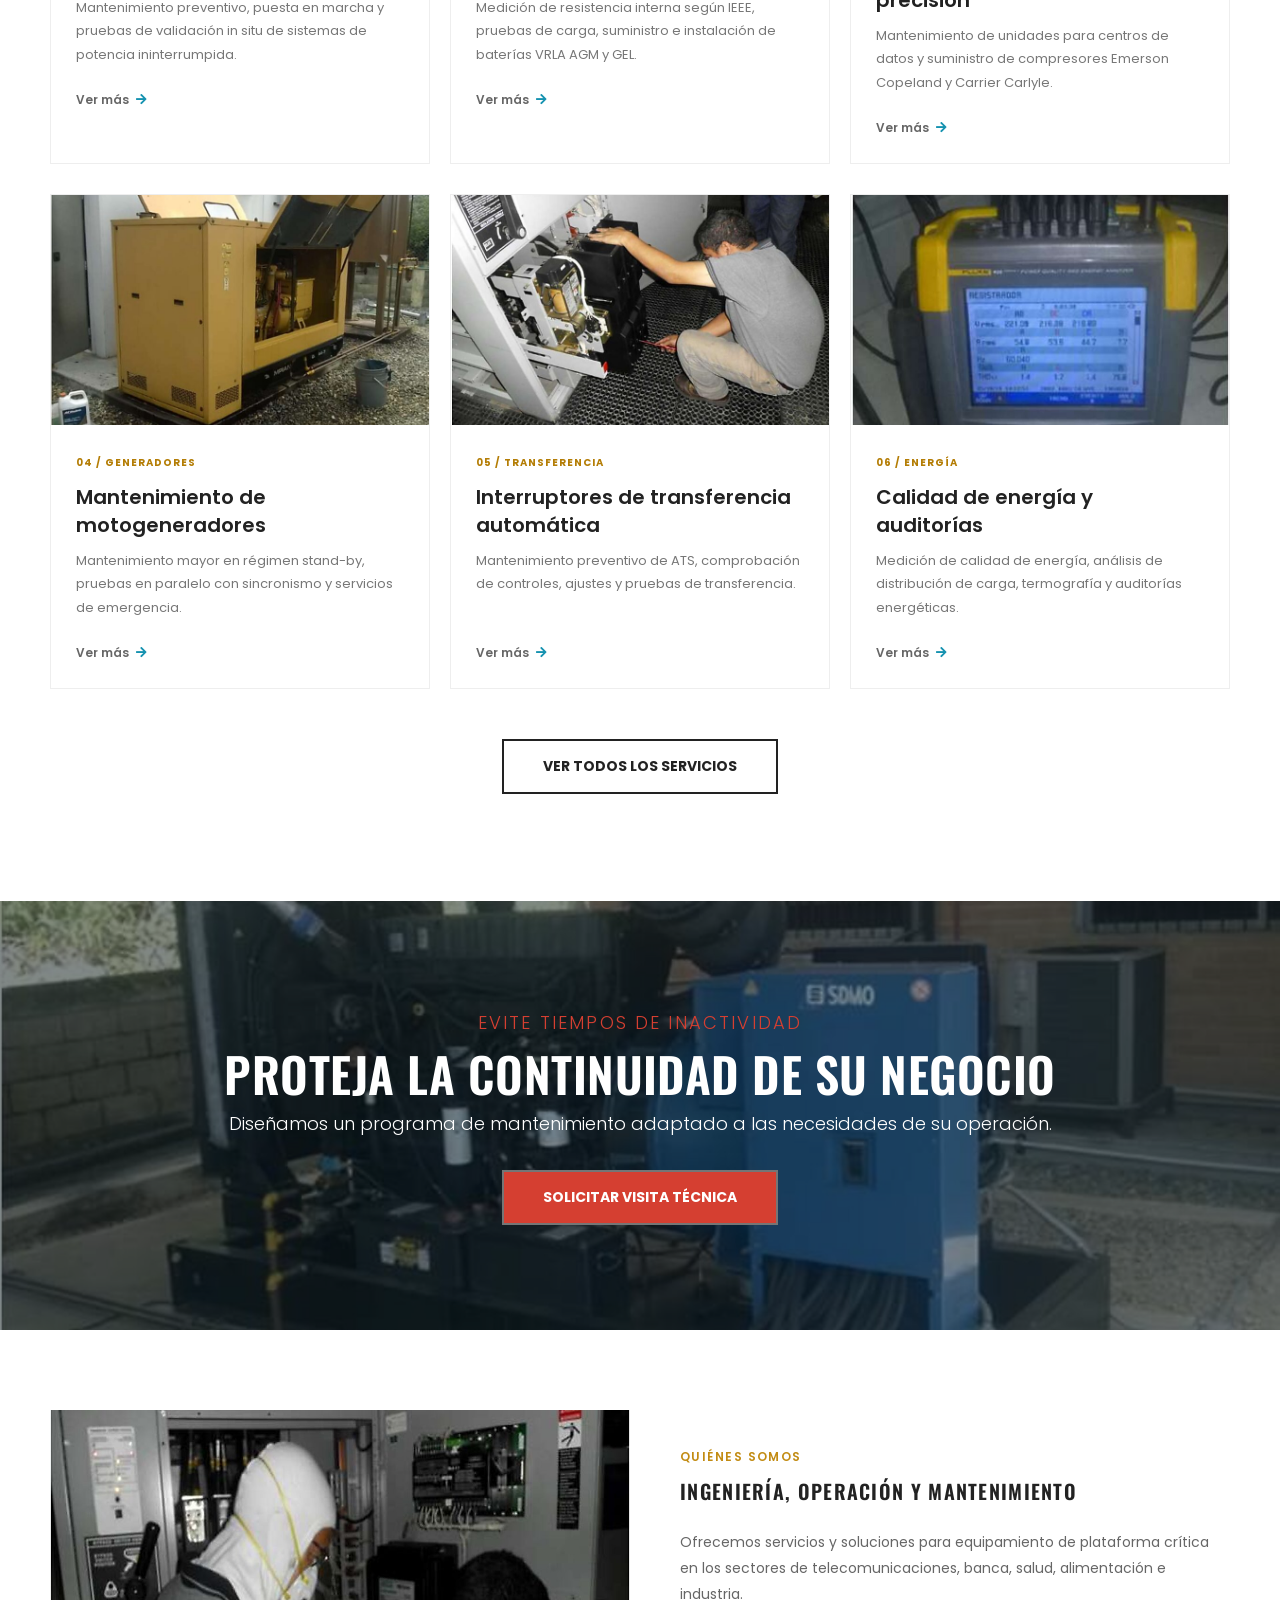
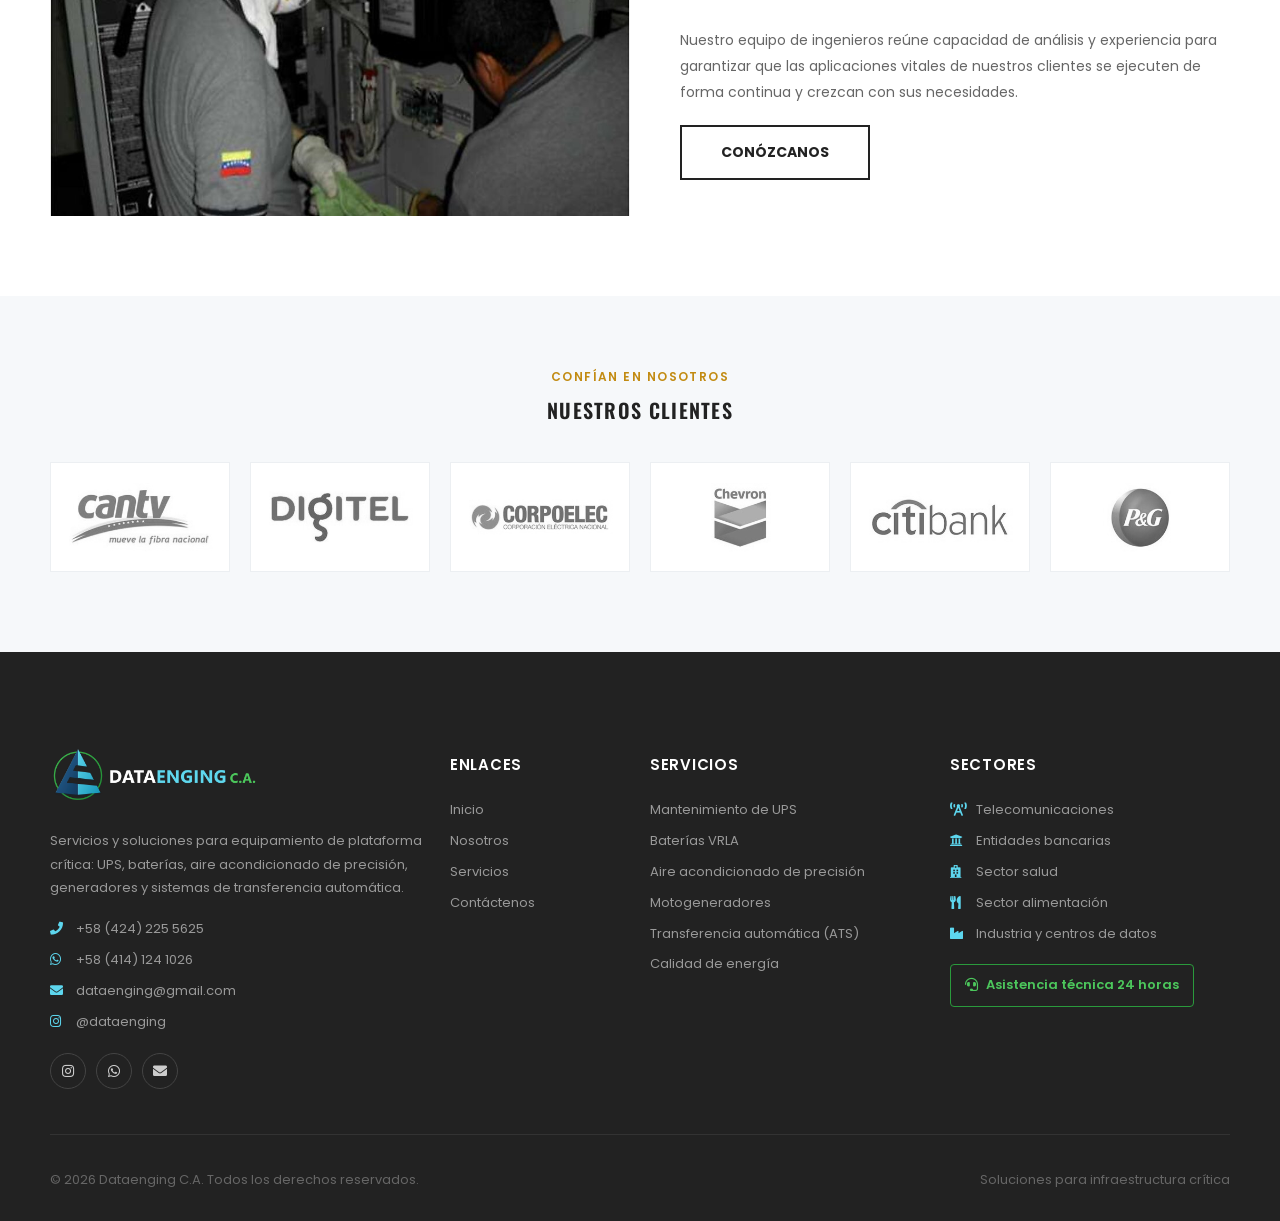
==== commit 7a5fcf19: "update" ====
--- a/index.html
+++ b/index.html
@@ -43,14 +43,14 @@
                 <div class="container">
                     <div class="header-left">
                         <div class="social-links inline-links">
-                            <a href="https://www.instagram.com/cs_ingenieriaups/" target="_blank" rel="noopener" title="Instagram @cs_ingenieriaups" class="social-link social-instagram fab fa-instagram"></a>
+                            <a href="https://www.instagram.com/dataenging/" target="_blank" rel="noopener" title="Instagram @dataenging" class="social-link social-instagram fab fa-instagram"></a>
                             <a href="https://wa.me/584141241026" target="_blank" rel="noopener" title="WhatsApp" class="social-link fab fa-whatsapp"></a>
                         </div>
                         <p class="welcome-msg text-uppercase">Soluciones para infraestructura crítica · Asistencia 24 horas</p>
                     </div>
                     <div class="header-right">
                         <a class="call" href="tel:+584242255625"><i class="fas fa-phone-alt"></i> +58 (424) 225 5625</a>
-                        <a class="mail" href="mailto:ventas@dataenging.com.ve"><i class="fas fa-envelope"></i> ventas@dataenging.com.ve</a>
+                        <a class="mail" href="mailto:dataenging@gmail.com"><i class="fas fa-envelope"></i> dataenging@gmail.com</a>
                     </div>
                 </div>
             </div>
@@ -350,13 +350,13 @@
                             <ul class="footer-contact">
                                 <li><i class="fas fa-phone"></i><a href="tel:+584242255625">+58 (424) 225 5625</a></li>
                                 <li><i class="fab fa-whatsapp"></i><a href="https://wa.me/584141241026" target="_blank" rel="noopener">+58 (414) 124 1026</a></li>
-                                <li><i class="fas fa-envelope"></i><a href="mailto:ventas@dataenging.com.ve">ventas@dataenging.com.ve</a></li>
-                                <li><i class="fab fa-instagram"></i><a href="https://www.instagram.com/cs_ingenieriaups/" target="_blank" rel="noopener">@cs_ingenieriaups</a></li>
+                                <li><i class="fas fa-envelope"></i><a href="mailto:dataenging@gmail.com">dataenging@gmail.com</a></li>
+                                <li><i class="fab fa-instagram"></i><a href="https://www.instagram.com/dataenging/" target="_blank" rel="noopener">@dataenging</a></li>
                             </ul>
                             <div class="footer-social">
-                                <a href="https://www.instagram.com/cs_ingenieriaups/" target="_blank" rel="noopener" title="Instagram @cs_ingenieriaups" class="fab fa-instagram"></a>
+                                <a href="https://www.instagram.com/dataenging/" target="_blank" rel="noopener" title="Instagram @dataenging" class="fab fa-instagram"></a>
                                 <a href="https://wa.me/584141241026" target="_blank" rel="noopener" title="WhatsApp" class="fab fa-whatsapp"></a>
-                                <a href="mailto:ventas@dataenging.com.ve" title="Correo" class="fas fa-envelope"></a>
+                                <a href="mailto:dataenging@gmail.com" title="Correo" class="fas fa-envelope"></a>
                             </div>
                         </div>
                         <div class="col-lg-2 col-md-6 mb-6 mb-lg-0">
